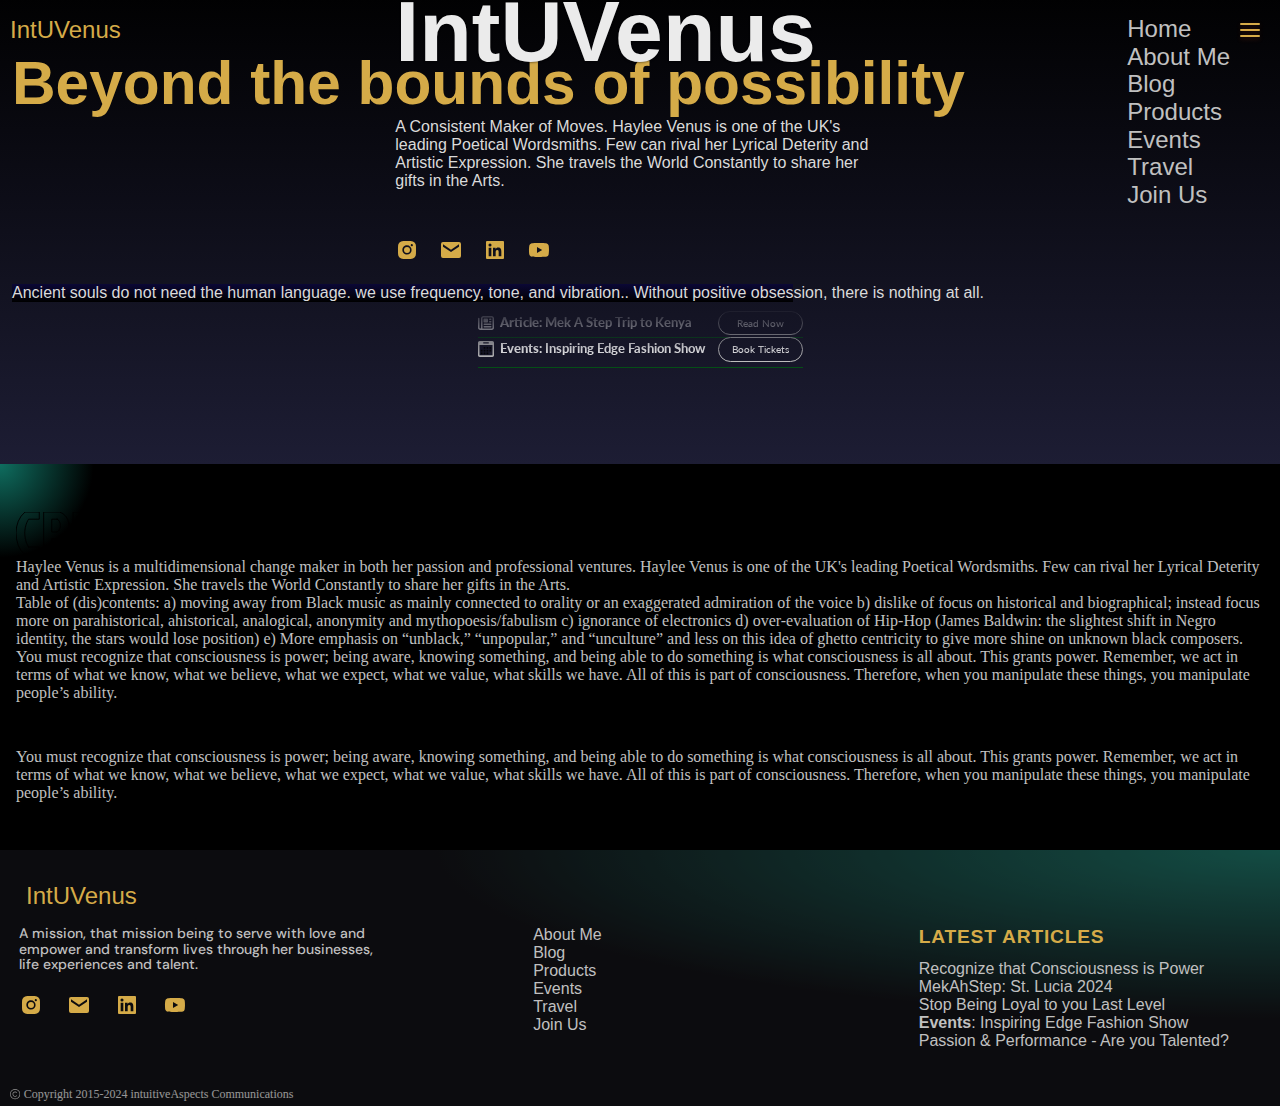
==== index.html @ b30ec705 "Update index.html" ====
<!DOCTYPE html>
<html lang="en">
  <head>
    <meta charset="UTF-8" />
    <meta http-equiv="X-UA-Compatible" content="IE-edge">
    <meta name="viewport" content="width=device-width, initial-scale=1.0" />
    <title>IntUVenus - Home</title>
    <link
      rel="stylesheet" href="https://cdnjs.cloudflare.com/ajax/libs/font-awesome/5.14.0/css/all.min.css"
    />
    <!-- styles -->
    <link rel="stylesheet" href="./style.css" />
    <link rel="shortcut icon" href="https://ik.imagekit.io/ghow2otb3rc/Projects/SoM/sound-of-mind-still_sm_DSa1-eB4-.png" type="image/x-icon">
    <script src="https://unpkg.co/gsap@3/dist/gsap.min.js" defer></script>
    <script src="https://unpkg.com/split-type" defer></script>
    <script src="script.js" defer></script>
  </head>
  <body>
    <ul class="mbl--list-items">
      <li class="item"><a href="#">Home</a></li>
      <li class="item">
        <a href="./about">About Me</a>
      </li>
      <li class="item">
        <a href="./blog">Blog</a>
      </li>
      <li class="item">
        <a href="./products">Products</a>
      </li>
      <li class="item">
        <a href="./events">Events</a>
      </li>
      <li class="item">
        <a href="./travel">Travel</a>
      </li>
      <li class="item">
        <a href="./join">Join Us</a>
      </li>
    </ul>    
    <header>
      <nav>
        <div class="logo">
          <span class="logo-text">IntUVenus</span>
        </div>
        <div class="menu-btn">
          <div class="menu-btn__burger">
          </div>
        </div>    
      </nav>
    </header>
    <section class="site--hero">
      <div class="container">
        <img src="https://ik.imagekit.io/ghow2otb3rc/Projects/SoM/Artists/47573fe2bf6f4169ba5316619df6dd2b_-J6-IPUrD.jpg" alt="" width="500">
        <div class="content--wrap">
          <div class="content">
            <h1><span class="title--emph">Int<span class="char-under">U</span></span>Venus</h1>
            <p>A Consistent Maker of Moves. Haylee Venus is one of the UK's leading Poetical Wordsmiths. Few can rival her Lyrical Deterity and Artistic Expression. She travels the World Constantly to share her gifts in the Arts.</p>
            <ul class="meta--social-icon" style="list-style: none; display: flex; gap: 20px; margin-top: 1rem;">
              <li>
                <a href="https://www.instagram.com/iamkweenvenus/" target="_blank">
                  <svg xmlns="http://www.w3.org/2000/svg" width="24" height="24" viewBox="0 0 24 24" style="fill: hsl(42, 62.5%, 55.9%);"><path d="M20.947 8.305a6.53 6.53 0 0 0-.419-2.216 4.61 4.61 0 0 0-2.633-2.633 6.606 6.606 0 0 0-2.186-.42c-.962-.043-1.267-.055-3.709-.055s-2.755 0-3.71.055a6.606 6.606 0 0 0-2.185.42 4.607 4.607 0 0 0-2.633 2.633 6.554 6.554 0 0 0-.419 2.185c-.043.963-.056 1.268-.056 3.71s0 2.754.056 3.71c.015.748.156 1.486.419 2.187a4.61 4.61 0 0 0 2.634 2.632 6.584 6.584 0 0 0 2.185.45c.963.043 1.268.056 3.71.056s2.755 0 3.71-.056a6.59 6.59 0 0 0 2.186-.419 4.615 4.615 0 0 0 2.633-2.633c.263-.7.404-1.438.419-2.187.043-.962.056-1.267.056-3.71-.002-2.442-.002-2.752-.058-3.709zm-8.953 8.297c-2.554 0-4.623-2.069-4.623-4.623s2.069-4.623 4.623-4.623a4.623 4.623 0 0 1 0 9.246zm4.807-8.339a1.077 1.077 0 0 1-1.078-1.078 1.077 1.077 0 1 1 2.155 0c0 .596-.482 1.078-1.077 1.078z"></path><circle cx="11.994" cy="11.979" r="3.003"></circle></svg>              
                </a>
              </li>
              <li>
                <svg xmlns="http://www.w3.org/2000/svg" width="24" height="24" viewBox="0 0 24 24" style="fill: hsl(42, 62.5%, 55.9%);"><path d="M20 4H4a2 2 0 0 0-2 2v12a2 2 0 0 0 2 2h16a2 2 0 0 0 2-2V6a2 2 0 0 0-2-2zm0 4.7-8 5.334L4 8.7V6.297l8 5.333 8-5.333V8.7z"></path></svg>
              </li>
              <li>
                <a href="https://www.linkedin.com/in/haylee-venus-3b021559/" target="_blank">
                  <svg xmlns="http://www.w3.org/2000/svg" width="24" height="24" viewBox="0 0 24 24" style="fill: hsl(42, 62.5%, 55.9%);"><path d="M20 3H4a1 1 0 0 0-1 1v16a1 1 0 0 0 1 1h16a1 1 0 0 0 1-1V4a1 1 0 0 0-1-1zM8.339 18.337H5.667v-8.59h2.672v8.59zM7.003 8.574a1.548 1.548 0 1 1 0-3.096 1.548 1.548 0 0 1 0 3.096zm11.335 9.763h-2.669V14.16c0-.996-.018-2.277-1.388-2.277-1.39 0-1.601 1.086-1.601 2.207v4.248h-2.667v-8.59h2.56v1.174h.037c.355-.675 1.227-1.387 2.524-1.387 2.704 0 3.203 1.778 3.203 4.092v4.71z"></path>
                  </svg>              
                </a>
              </li>
              <li>
                <a href="https://www.youtube.com/@hayleevenus5980" target="_blank">
                  <svg xmlns="http://www.w3.org/2000/svg" width="24" height="24" viewBox="0 0 24 24" style="fill: hsl(42, 62.5%, 55.9%);"><path d="M21.593 7.203a2.506 2.506 0 0 0-1.762-1.766C18.265 5.007 12 5 12 5s-6.264-.007-7.831.404a2.56 2.56 0 0 0-1.766 1.778c-.413 1.566-.417 4.814-.417 4.814s-.004 3.264.406 4.814c.23.857.905 1.534 1.763 1.765 1.582.43 7.83.437 7.83.437s6.265.007 7.831-.403a2.515 2.515 0 0 0 1.767-1.763c.414-1.565.417-4.812.417-4.812s.02-3.265-.407-4.831zM9.996 15.005l.005-6 5.207 3.005-5.212 2.995z"></path></svg>
                </a>
              </li>
    <!--           <li>
                <svg xmlns="http://www.w3.org/2000/svg" width="24" height="24" viewBox="0 0 24 24" style="fill: hsl(0,0%,75.3%);transform: ;msFilter:;"><path d="M20 3H4a1 1 0 0 0-1 1v16a1 1 0 0 0 1 1h8.615v-6.96h-2.338v-2.725h2.338v-2c0-2.325 1.42-3.592 3.5-3.592.699-.002 1.399.034 2.095.107v2.42h-1.435c-1.128 0-1.348.538-1.348 1.325v1.735h2.697l-.35 2.725h-2.348V21H20a1 1 0 0 0 1-1V4a1 1 0 0 0-1-1z"></path></svg>
              </li>
              <li>
                <svg xmlns="http://www.w3.org/2000/svg" width="24" height="24" viewBox="0 0 24 24" style="fill: hsl(0,0%,75.3%);"><path d="M8.465 11.293c1.133-1.133 3.109-1.133 4.242 0l.707.707 1.414-1.414-.707-.707c-.943-.944-2.199-1.465-3.535-1.465s-2.592.521-3.535 1.465L4.929 12a5.008 5.008 0 0 0 0 7.071 4.983 4.983 0 0 0 3.535 1.462A4.982 4.982 0 0 0 12 19.071l.707-.707-1.414-1.414-.707.707a3.007 3.007 0 0 1-4.243 0 3.005 3.005 0 0 1 0-4.243l2.122-2.121z"></path><path d="m12 4.929-.707.707 1.414 1.414.707-.707a3.007 3.007 0 0 1 4.243 0 3.005 3.005 0 0 1 0 4.243l-2.122 2.121c-1.133 1.133-3.109 1.133-4.242 0L10.586 12l-1.414 1.414.707.707c.943.944 2.199 1.465 3.535 1.465s2.592-.521 3.535-1.465L19.071 12a5.008 5.008 0 0 0 0-7.071 5.006 5.006 0 0 0-7.071 0z"></path></svg>
              </li> -->
           </ul>
            <div class="link-wrap">
               <ul class="triggers">
               <li>
                  <svg xmlns="http://www.w3.org/2000/svg" height="1em" fill="currentColor" viewBox="0 0 512 512">
                    <path d="M 168 80 Q 146 82 144 104 L 144 408 L 144 408 Q 144 421 140 432 L 440 432 L 440 432 Q 462 430 464 408 L 464 104 L 464 104 Q 462 82 440 80 L 168 80 L 168 80 Z M 72 480 Q 41 479 21 459 L 21 459 L 21 459 Q 1 439 0 408 L 0 112 L 0 112 Q 2 90 24 88 Q 46 90 48 112 L 48 408 L 48 408 Q 50 430 72 432 Q 94 430 96 408 L 96 104 L 96 104 Q 97 73 117 53 Q 137 33 168 32 L 440 32 L 440 32 Q 471 33 491 53 Q 511 73 512 104 L 512 408 L 512 408 Q 511 439 491 459 Q 471 479 440 480 L 72 480 L 72 480 Z M 176 136 Q 178 114 200 112 L 296 112 L 296 112 Q 318 114 320 136 L 320 216 L 320 216 Q 318 238 296 240 L 200 240 L 200 240 Q 178 238 176 216 L 176 136 L 176 136 Z M 376 112 L 408 112 L 376 112 L 408 112 Q 430 114 432 136 Q 430 158 408 160 L 376 160 L 376 160 Q 354 158 352 136 Q 354 114 376 112 L 376 112 Z M 376 192 L 408 192 L 376 192 L 408 192 Q 430 194 432 216 Q 430 238 408 240 L 376 240 L 376 240 Q 354 238 352 216 Q 354 194 376 192 L 376 192 Z M 200 272 L 408 272 L 200 272 L 408 272 Q 430 274 432 296 Q 430 318 408 320 L 200 320 L 200 320 Q 178 318 176 296 Q 178 274 200 272 L 200 272 Z M 200 352 L 408 352 L 200 352 L 408 352 Q 430 354 432 376 Q 430 398 408 400 L 200 400 L 200 400 Q 178 398 176 376 Q 178 354 200 352 L 200 352 Z" />
                  </svg>                 
                  <span><strong>Article</strong>: Artistic Conspiracy</span>
                  <a href="https://www.eventbrite.co.uk/e/inspriring-edge-fashion-showe-gala-tickets-1020524946587">Read Now</a> 
               </li>
               <li>
                  <svg xmlns="http://www.w3.org/2000/svg" height="1em" fill="currentColor" viewBox="0 0 512 512">
                    <path d="M 168 80 Q 146 82 144 104 L 144 408 L 144 408 Q 144 421 140 432 L 440 432 L 440 432 Q 462 430 464 408 L 464 104 L 464 104 Q 462 82 440 80 L 168 80 L 168 80 Z M 72 480 Q 41 479 21 459 L 21 459 L 21 459 Q 1 439 0 408 L 0 112 L 0 112 Q 2 90 24 88 Q 46 90 48 112 L 48 408 L 48 408 Q 50 430 72 432 Q 94 430 96 408 L 96 104 L 96 104 Q 97 73 117 53 Q 137 33 168 32 L 440 32 L 440 32 Q 471 33 491 53 Q 511 73 512 104 L 512 408 L 512 408 Q 511 439 491 459 Q 471 479 440 480 L 72 480 L 72 480 Z M 176 136 Q 178 114 200 112 L 296 112 L 296 112 Q 318 114 320 136 L 320 216 L 320 216 Q 318 238 296 240 L 200 240 L 200 240 Q 178 238 176 216 L 176 136 L 176 136 Z M 376 112 L 408 112 L 376 112 L 408 112 Q 430 114 432 136 Q 430 158 408 160 L 376 160 L 376 160 Q 354 158 352 136 Q 354 114 376 112 L 376 112 Z M 376 192 L 408 192 L 376 192 L 408 192 Q 430 194 432 216 Q 430 238 408 240 L 376 240 L 376 240 Q 354 238 352 216 Q 354 194 376 192 L 376 192 Z M 200 272 L 408 272 L 200 272 L 408 272 Q 430 274 432 296 Q 430 318 408 320 L 200 320 L 200 320 Q 178 318 176 296 Q 178 274 200 272 L 200 272 Z M 200 352 L 408 352 L 200 352 L 408 352 Q 430 354 432 376 Q 430 398 408 400 L 200 400 L 200 400 Q 178 398 176 376 Q 178 354 200 352 L 200 352 Z" />
                  </svg>                 
                  <span><strong>Article</strong>: Loyal to you Last Level - Stop</span>
                  <a href="https://www.eventbrite.co.uk/e/inspriring-edge-fashion-showe-gala-tickets-1020524946587">Read Now</a> 
               </li>
               <li>
                  <svg xmlns="http://www.w3.org/2000/svg" height="1em" fill="currentColor" viewBox="0 0 512 512">
                    <path d="M 168 80 Q 146 82 144 104 L 144 408 L 144 408 Q 144 421 140 432 L 440 432 L 440 432 Q 462 430 464 408 L 464 104 L 464 104 Q 462 82 440 80 L 168 80 L 168 80 Z M 72 480 Q 41 479 21 459 L 21 459 L 21 459 Q 1 439 0 408 L 0 112 L 0 112 Q 2 90 24 88 Q 46 90 48 112 L 48 408 L 48 408 Q 50 430 72 432 Q 94 430 96 408 L 96 104 L 96 104 Q 97 73 117 53 Q 137 33 168 32 L 440 32 L 440 32 Q 471 33 491 53 Q 511 73 512 104 L 512 408 L 512 408 Q 511 439 491 459 Q 471 479 440 480 L 72 480 L 72 480 Z M 176 136 Q 178 114 200 112 L 296 112 L 296 112 Q 318 114 320 136 L 320 216 L 320 216 Q 318 238 296 240 L 200 240 L 200 240 Q 178 238 176 216 L 176 136 L 176 136 Z M 376 112 L 408 112 L 376 112 L 408 112 Q 430 114 432 136 Q 430 158 408 160 L 376 160 L 376 160 Q 354 158 352 136 Q 354 114 376 112 L 376 112 Z M 376 192 L 408 192 L 376 192 L 408 192 Q 430 194 432 216 Q 430 238 408 240 L 376 240 L 376 240 Q 354 238 352 216 Q 354 194 376 192 L 376 192 Z M 200 272 L 408 272 L 200 272 L 408 272 Q 430 274 432 296 Q 430 318 408 320 L 200 320 L 200 320 Q 178 318 176 296 Q 178 274 200 272 L 200 272 Z M 200 352 L 408 352 L 200 352 L 408 352 Q 430 354 432 376 Q 430 398 408 400 L 200 400 L 200 400 Q 178 398 176 376 Q 178 354 200 352 L 200 352 Z" />
                  </svg>                 
                  <span><strong>Article</strong>: Mek A Step Trip to Kenya</span>
                  <a href="https://www.eventbrite.co.uk/e/inspriring-edge-fashion-showe-gala-tickets-1020524946587">Read Now</a> 
               </li>
               <li>
                <svg xmlns="http://www.w3.org/2000/svg" xml:space="preserve" viewBox="0 0 452.986 452.986" height="16"><path d="M404.344 0H48.642C21.894 0 0 21.873 0 48.664v355.681c0 26.726 21.894 48.642 48.642 48.642h355.702c26.726 0 48.642-21.916 48.642-48.642V48.664C452.986 21.873 431.07 0 404.344 0zM148.429 33.629h156.043v40.337H148.429V33.629zm262.473 372.743H42.041v-293.88h368.86v293.88z" style="fill:#c0c0c0"/><path d="M79.273 246.23h48.642v48.664H79.273zM79.273 323.26h48.642v48.642H79.273zM160.853 169.223h48.621v48.642h-48.621zM160.853 246.23h48.621v48.664h-48.621zM160.853 323.26h48.621v48.642h-48.621zM242.369 169.223h48.664v48.642h-48.664zM242.369 246.23h48.664v48.664h-48.664zM242.369 323.26h48.664v48.642h-48.664zM323.907 169.223h48.664v48.642h-48.664zM323.907 246.23h48.664v48.664h-48.664z" stylestyle="fill:#c0c0c0"/></svg>
                 
                  <span><strong>Events</strong>: Inspiring Edge Fashion Show</span>
                  <a href="https://www.eventbrite.co.uk/e/inspriring-edge-fashion-showe-gala-tickets-1020524946587">Book Tickets</a> 
               </li>
               </ul>
            </div>
          </div>
          <ul class="list-items">
            <li class="item"><a href="#">Home</a></li>
            <li class="item">
              <a href="./about">About Me</a>
            </li>
            <li class="item">
              <a href="./blog">Blog</a>
            </li>
            <li class="item">
              <a href="./products">Products</a>
            </li>
            <li class="item">
              <a href="./events">Events</a>
            </li>
            <li class="item">
              <a href="./travel">Travel</a>
            </li>
            <li class="item">
              <a href="#">Join Us</a>
            </li>
          </ul>    
        </div>
      </div>
    </section>
    <section class="creatives">
      <header>
        <h1>Beyond the bounds of possibility</h1>
        <p>For all Creatives, dreamers and Visionaries who are tired of letting their inner voice stop them...</p>
      </header>
      <div class="content">
        <p>Ancient souls do not need the human language. we use frequency, tone, and vibration.. Without positive obsession, there is nothing at all.</p>
        <div class="img--creative">
          <img src="https://ik.imagekit.io/ghow2otb3rc/Projects/SoM/cdn/hvq--prof-intuv-ls__w15kKyN.jpg" alt="">      
        </div>
    
        </div>
    </section>
    <section class="main-text">
      <main class="main-text--wrap">
        <div class="bg-watermark-head">
          <p class="bg--wm-header">
            <svg width="201.36" height="42" viewBox="0 0 201.36 42" xmlns="http://www.w3.org/2000/svg" class="creative-header">
              <g id="svgGroup" stroke-linecap="round" fill-rule="evenodd" font-size="9pt" stroke="#000" stroke-width="0.25mm" fill="none" style="stroke:#000;stroke-width:0.25mm;fill:none">
                <path d="M 12.72 35.04 L 23.28 35.04 L 23.28 42 L 8.04 42 A 22.672 22.672 0 0 1 3.034 35 A 27.792 27.792 0 0 1 2.04 32.58 Q 0 26.88 0 20.85 Q 0 14.82 2.28 9.24 Q 4.56 3.66 9.06 0 L 23.28 0 L 23.28 7.2 L 12.72 7.2 A 8.855 8.855 0 0 0 11.705 8.666 Q 10.855 10.172 10.155 12.438 A 32.811 32.811 0 0 0 9.93 13.2 A 31.571 31.571 0 0 0 8.953 17.989 A 26.038 26.038 0 0 0 8.76 21.12 A 27.228 27.228 0 0 0 9.264 26.236 A 33.315 33.315 0 0 0 9.93 29.04 A 28.516 28.516 0 0 0 10.624 31.188 Q 11.421 33.34 12.388 34.629 A 7.254 7.254 0 0 0 12.72 35.04 Z" id="0" vector-effect="non-scaling-stroke"/>
                <path d="M 27.66 42 L 27.66 0 L 43.62 0 A 13.366 13.366 0 0 1 49.473 3.934 A 16.398 16.398 0 0 1 50.07 4.65 A 12.356 12.356 0 0 1 52.593 10.738 A 16.342 16.342 0 0 1 52.74 12.96 A 15.937 15.937 0 0 1 52.022 17.881 A 12.235 12.235 0 0 1 46.38 24.78 L 52.44 42 L 44.04 42 L 38.94 26.7 L 35.76 26.7 L 35.76 42 L 27.66 42 Z M 41.28 7.2 L 35.76 7.2 L 35.76 19.98 L 40.92 19.98 Q 41.748 19.785 42.714 18.543 A 11.291 11.291 0 0 0 43.17 17.91 Q 44.4 16.08 44.4 13.62 Q 44.4 11.16 43.35 9.3 Q 42.3 7.44 41.28 7.2 Z" id="1" vector-effect="non-scaling-stroke"/>
                <path d="M 78.84 42 L 57.06 42 L 57.06 0 L 78.6 0 L 78.6 7.2 L 65.28 7.2 L 65.28 17.22 L 77.16 17.22 L 77.16 24.18 L 65.28 24.18 L 65.28 35.04 L 78.84 35.04 L 78.84 42 Z" id="2" vector-effect="non-scaling-stroke"/>
                <path d="M 109.38 42 L 101.34 42 L 100.08 35.34 L 90.6 35.34 L 89.34 42 L 81.18 42 L 89.28 0 L 101.7 0 L 109.38 42 Z M 95.34 7.8 L 95.22 7.8 L 92.88 21.78 L 91.56 28.92 L 99.06 28.92 L 97.68 21.78 L 95.34 7.8 Z" id="3" vector-effect="non-scaling-stroke"/>
                <path d="M 115.98 42 L 115.98 7.2 L 106.92 7.2 L 106.92 0 L 133.2 0 L 133.2 7.2 L 124.14 7.2 L 124.14 42 L 115.98 42 Z" id="4" vector-effect="non-scaling-stroke"/>
                <path d="M 144.9 42 L 136.68 42 L 136.68 0 L 144.9 0 L 144.9 42 Z" id="5" vector-effect="non-scaling-stroke"/>
                <path d="M 167.76 0 L 176.4 0 L 167.88 42 L 156.6 42 L 148.08 0 L 156.72 0 L 160.02 19.44 L 162.06 32.04 L 162.42 32.04 L 164.46 19.44 L 167.76 0 Z" id="6" vector-effect="non-scaling-stroke"/>
                <path d="M 201.36 42 L 179.58 42 L 179.58 0 L 201.12 0 L 201.12 7.2 L 187.8 7.2 L 187.8 17.22 L 199.68 17.22 L 199.68 24.18 L 187.8 24.18 L 187.8 35.04 L 201.36 35.04 L 201.36 42 Z" id="7" vector-effect="non-scaling-stroke"/>
              </g>
            </svg>
          </p>
        </div>
        <p>Haylee Venus is a multidimensional change maker in both her passion and professional ventures. Haylee Venus is one of the UK's leading Poetical Wordsmiths. Few can rival her Lyrical Deterity and Artistic Expression. She travels the World Constantly to share her gifts in the Arts.</p>
        <p>Table of (dis)contents: a) moving away from Black music as mainly connected to orality or an exaggerated admiration of the voice b) dislike of 
          focus on historical and biographical; instead focus more on parahistorical, ahistorical, analogical, anonymity and mythopoesis/fabulism c) 
          ignorance of electronics d) over-evaluation of Hip-Hop (James Baldwin: the slightest shift in Negro identity, the stars would lose position) 
          e) More emphasis on “unblack,” “unpopular,” and “unculture” and less on this idea of ghetto centricity to give more shine on unknown black 
          composers.</p>
        <p>You must recognize that consciousness is power; being aware, knowing something, and being able to do something is what consciousness is all about. This grants power. Remember, we act in terms of what we know, what we believe, what we expect, what we value, what skills we have. All of this is part of consciousness. Therefore, when you manipulate these things, you manipulate people’s ability.
        </p>
        <div class="bg-watermark-head">
          <p class="bg--wm-header">
    <svg width="179.821" height="42" viewBox="0 0 179.821 42" xmlns="http://www.w3.org/2000/svg" class="creative-header">
    	<g id="svgGroup" stroke-linecap="round" fill-rule="evenodd" font-size="9pt" stroke="#000" stroke-width="0.25mm" fill="none" style="stroke:#000;stroke-width:0.25mm;fill:none">
    		<path d="M 28.2 42 L 20.16 42 L 18.9 35.34 L 9.42 35.34 L 8.16 42 L 0 42 L 8.1 0 L 20.52 0 L 28.2 42 Z M 14.16 7.8 L 14.04 7.8 L 11.7 21.78 L 10.38 28.92 L 17.88 28.92 L 16.5 21.78 L 14.16 7.8 Z" id="0" vector-effect="non-scaling-stroke"/>
    		<path d="M 41.76 35.04 L 46.8 35.04 A 11.285 11.285 0 0 0 47.842 33.729 Q 48.378 32.934 48.69 32.13 A 6.605 6.605 0 0 0 48.991 31.074 Q 49.222 29.946 49.255 28.327 A 27.072 27.072 0 0 0 49.26 27.78 L 49.26 0 L 57.48 0 L 57.48 24.78 Q 57.48 27.302 57.378 28.907 A 26.842 26.842 0 0 1 57.33 29.55 A 19.734 19.734 0 0 1 57.154 30.938 Q 57.036 31.677 56.856 32.519 A 43.462 43.462 0 0 1 56.58 33.72 Q 55.686 37.56 52.024 41.031 A 25.239 25.239 0 0 1 50.94 42 L 37.62 42 A 20.479 20.479 0 0 1 34.764 39.19 Q 32.633 36.603 31.98 33.72 A 28.009 28.009 0 0 1 31.397 30.479 Q 31.08 27.915 31.08 24.78 L 31.08 0 L 39.3 0 L 39.3 27.78 A 23.503 23.503 0 0 0 39.345 29.288 Q 39.439 30.742 39.728 31.713 A 5.492 5.492 0 0 0 39.87 32.13 A 8.073 8.073 0 0 0 40.687 33.683 Q 41.141 34.365 41.76 35.04 Z" id="1" vector-effect="non-scaling-stroke"/>
    		<path d="M 69.72 42 L 69.72 7.2 L 60.66 7.2 L 60.66 0 L 86.94 0 L 86.94 7.2 L 77.88 7.2 L 77.88 42 L 69.72 42 Z" id="2" vector-effect="non-scaling-stroke"/>
    		<path d="M 98.64 24.6 L 98.64 42 L 90.42 42 L 90.42 0 L 98.64 0 L 98.64 16.92 L 108.24 16.92 L 108.24 0 L 116.46 0 L 116.46 42 L 108.24 42 L 108.24 24.6 L 98.64 24.6 Z" id="3" vector-effect="non-scaling-stroke"/>
    		<path d="M 129.42 0 L 141.78 0 A 19.268 19.268 0 0 1 146.865 6.446 A 24.311 24.311 0 0 1 148.02 9.18 Q 150.06 14.94 150.06 21.03 Q 150.06 27.12 148.08 32.58 Q 146.1 38.04 141.78 42 L 129.42 42 Q 125.1 38.04 123.12 32.58 Q 121.14 27.12 121.14 21.03 Q 121.14 14.94 123.18 9.18 A 22.446 22.446 0 0 1 125.858 3.862 A 18.625 18.625 0 0 1 129.42 0 Z M 133.44 35.04 L 137.76 35.04 A 7.923 7.923 0 0 0 138.654 33.739 Q 139.457 32.306 140.103 30.109 A 30.794 30.794 0 0 0 140.31 29.37 A 31.579 31.579 0 0 0 141.341 22.215 A 35.814 35.814 0 0 0 141.36 21.06 A 33.526 33.526 0 0 0 140.833 15.027 A 29.486 29.486 0 0 0 140.34 12.81 Q 139.32 8.94 137.82 7.2 L 133.44 7.2 A 8.142 8.142 0 0 0 132.504 8.571 Q 131.595 10.21 130.89 12.81 A 30.535 30.535 0 0 0 129.883 19.302 A 35.297 35.297 0 0 0 129.84 21.06 Q 129.84 25.44 130.89 29.37 A 26.725 26.725 0 0 0 131.516 31.407 Q 132.232 33.425 133.115 34.631 A 6.582 6.582 0 0 0 133.44 35.04 Z" id="4" vector-effect="non-scaling-stroke"/>
    		<path d="M 154.74 42 L 154.74 0 L 170.7 0 A 13.366 13.366 0 0 1 176.553 3.934 A 16.398 16.398 0 0 1 177.15 4.65 A 12.356 12.356 0 0 1 179.673 10.738 A 16.342 16.342 0 0 1 179.82 12.96 A 15.937 15.937 0 0 1 179.102 17.881 A 12.235 12.235 0 0 1 173.46 24.78 L 179.52 42 L 171.12 42 L 166.02 26.7 L 162.84 26.7 L 162.84 42 L 154.74 42 Z M 168.36 7.2 L 162.84 7.2 L 162.84 19.98 L 168 19.98 Q 168.828 19.785 169.794 18.543 A 11.291 11.291 0 0 0 170.25 17.91 Q 171.48 16.08 171.48 13.62 Q 171.48 11.16 170.43 9.3 Q 169.38 7.44 168.36 7.2 Z" id="5" vector-effect="non-scaling-stroke"/>
    	</g>
    </svg>
          </p>
        </div>
        <p>You must recognize that consciousness is power; being aware, knowing something, and being able to do something is what consciousness is all about. This grants power. Remember, we act in terms of what we know, what we believe, what we expect, what we value, what skills we have. All of this is part of consciousness. Therefore, when you manipulate these things, you manipulate people’s ability.
        </p>
      </main>  
    </section>    
    <footer>
        <div class="footer--container">
            <nav>
              <div class="logo">
          <!--       <img src="https://ik.imagekit.io/ghow2otb3rc/Projects/Current/DWP/sound-of-mind-still_sm_DSa1-eB4-_1__MiSgZdA9p.png" alt="" width="40" height="40"> -->
                <span class="logo-text">IntUVenus</span>
              </div>
            </nav>
            <div class="footer-content">
              <div class="meta--content">
                <p>A mission, that mission being to serve with love and empower and transform lives through her businesses, life experiences and talent.</p>
                <ul class="meta--content-icons">
                    <li>
                      <a href="https://www.instagram.com/iamkweenvenus/" target="_blank">
                        <svg xmlns="http://www.w3.org/2000/svg" width="24" height="24" viewBox="0 0 24 24" style="fill: hsl(42, 62.5%, 55.9%);"><path d="M20.947 8.305a6.53 6.53 0 0 0-.419-2.216 4.61 4.61 0 0 0-2.633-2.633 6.606 6.606 0 0 0-2.186-.42c-.962-.043-1.267-.055-3.709-.055s-2.755 0-3.71.055a6.606 6.606 0 0 0-2.185.42 4.607 4.607 0 0 0-2.633 2.633 6.554 6.554 0 0 0-.419 2.185c-.043.963-.056 1.268-.056 3.71s0 2.754.056 3.71c.015.748.156 1.486.419 2.187a4.61 4.61 0 0 0 2.634 2.632 6.584 6.584 0 0 0 2.185.45c.963.043 1.268.056 3.71.056s2.755 0 3.71-.056a6.59 6.59 0 0 0 2.186-.419 4.615 4.615 0 0 0 2.633-2.633c.263-.7.404-1.438.419-2.187.043-.962.056-1.267.056-3.71-.002-2.442-.002-2.752-.058-3.709zm-8.953 8.297c-2.554 0-4.623-2.069-4.623-4.623s2.069-4.623 4.623-4.623a4.623 4.623 0 0 1 0 9.246zm4.807-8.339a1.077 1.077 0 0 1-1.078-1.078 1.077 1.077 0 1 1 2.155 0c0 .596-.482 1.078-1.077 1.078z"></path><circle cx="11.994" cy="11.979" r="3.003"></circle></svg>              
                      </a>
                    </li>
                    <li>
                      <svg xmlns="http://www.w3.org/2000/svg" width="24" height="24" viewBox="0 0 24 24" style="fill: hsl(42, 62.5%, 55.9%);"><path d="M20 4H4a2 2 0 0 0-2 2v12a2 2 0 0 0 2 2h16a2 2 0 0 0 2-2V6a2 2 0 0 0-2-2zm0 4.7-8 5.334L4 8.7V6.297l8 5.333 8-5.333V8.7z"></path></svg>
                    </li>
                    <li>
                      <a href="https://www.linkedin.com/in/haylee-venus-3b021559/" target="_blank">
                        <svg xmlns="http://www.w3.org/2000/svg" width="24" height="24" viewBox="0 0 24 24" style="fill: hsl(42, 62.5%, 55.9%);"><path d="M20 3H4a1 1 0 0 0-1 1v16a1 1 0 0 0 1 1h16a1 1 0 0 0 1-1V4a1 1 0 0 0-1-1zM8.339 18.337H5.667v-8.59h2.672v8.59zM7.003 8.574a1.548 1.548 0 1 1 0-3.096 1.548 1.548 0 0 1 0 3.096zm11.335 9.763h-2.669V14.16c0-.996-.018-2.277-1.388-2.277-1.39 0-1.601 1.086-1.601 2.207v4.248h-2.667v-8.59h2.56v1.174h.037c.355-.675 1.227-1.387 2.524-1.387 2.704 0 3.203 1.778 3.203 4.092v4.71z"></path>
                        </svg>              
                      </a>
                    </li>
                    <li>
                      <a href="https://www.youtube.com/@hayleevenus5980" target="_blank">
                        <svg xmlns="http://www.w3.org/2000/svg" width="24" height="24" viewBox="0 0 24 24" style="fill: hsl(42, 62.5%, 55.9%);"><path d="M21.593 7.203a2.506 2.506 0 0 0-1.762-1.766C18.265 5.007 12 5 12 5s-6.264-.007-7.831.404a2.56 2.56 0 0 0-1.766 1.778c-.413 1.566-.417 4.814-.417 4.814s-.004 3.264.406 4.814c.23.857.905 1.534 1.763 1.765 1.582.43 7.83.437 7.83.437s6.265.007 7.831-.403a2.515 2.515 0 0 0 1.767-1.763c.414-1.565.417-4.812.417-4.812s.02-3.265-.407-4.831zM9.996 15.005l.005-6 5.207 3.005-5.212 2.995z"></path></svg>
                      </a>
                    </li>        
                </ul>
              </div>
              <div class="link--content">
                <ul class="content--links">
                  <li><a href="../about">About Me</a></li>
                  <li><a href="../blog">Blog</a></li>
                  <li><a href="../products">Products</a></li>
                  <li><a href="../events">Events</a></li>
                  <li><a href="../travel">Travel</a></li>
                  <li><a href="../join">Join Us</a></li>
                </ul>
              </div>
              <div class="article--content">
                <h3>Latest Articles</h3>
                <ul class="content--links">
                  <li><a href="../blog/consciousness-is-power/">Recognize that Consciousness is Power</a></li>
                  <li><a href="#">MekAhStep: St. Lucia 2024</a></li>
                  <li><a href="#">Stop Being Loyal to you Last Level</a></li>
                  <li><a href="#"><strong>Events</strong>: Inspiring Edge Fashion Show</a></li>
                  <li><a href="#">Passion & Performance - Are you Talented?</a></li>
                </ul>        
              </div>
          </div>
          <div class="dev--copyright">
          <!-- copyright icon by Free Icons (https://free-icons.github.io/free-icons/) -->
          <svg xmlns="http://www.w3.org/2000/svg" height="0.85em" fill="currentColor" viewBox="0 0 512 512">
            <path d="M 256 32 Q 317 33 368 62 L 368 62 L 368 62 Q 419 92 450 144 Q 480 197 480 256 Q 480 315 450 368 Q 419 420 368 450 Q 317 479 256 480 Q 195 479 144 450 Q 93 420 62 368 Q 32 315 32 256 Q 32 197 62 144 Q 93 92 144 62 Q 195 33 256 32 L 256 32 Z M 256 512 Q 326 511 384 478 L 384 478 L 384 478 Q 442 444 478 384 Q 512 323 512 256 Q 512 189 478 128 Q 442 68 384 34 Q 326 1 256 0 Q 186 1 128 34 Q 70 68 34 128 Q 0 189 0 256 Q 0 323 34 384 Q 70 444 128 478 Q 186 511 256 512 L 256 512 Z M 324 324 Q 294 352 256 352 L 256 352 L 256 352 Q 218 352 188 324 Q 160 294 160 256 Q 160 218 188 188 Q 218 160 256 160 Q 294 160 324 188 Q 335 197 347 188 Q 356 177 347 165 Q 307 128 256 128 Q 205 128 166 165 Q 128 205 128 256 Q 128 307 166 347 Q 205 384 256 384 Q 307 384 347 347 Q 356 335 347 324 Q 335 315 324 324 L 324 324 Z" />
          </svg>
          <p>Copyright 2015-2024 intuitiveAspects Communications</p> 
          </div>
        </div>
    </footer>
  </body>
</html>
---- style.css ----
@import url('https://api.fonts.coollabs.io/css2?family=Jockey+One&display=swap');
@import url('https://fonts.googleapis.com/css?family=Lato');
@import url('https://api.fonts.coollabs.io/css2?family=Oswald&display=swap');
@import url('https://fonts.googleapis.com/css2?family=DM+Sans:ital,opsz,wght@0,9..40,100..1000;1,9..40,100..1000&display=swap');

* {
  margin: 0;
  padding: 0;
}

*, 
::before, 
::after {
  box-sizing: border-box;
}

:root {
  --clr-intu-gold-1: hsl(42, 62.5%, 39.2%);
  --clr-intu-green-1: hsl(42, 62.5%, 39.2%);
  --clr-intu-main-1: hsl(42, 62.5%, 39.2%);
  --clr-intu-accent-1: hsl(42, 62.5%, 55.9%);
}

body {
  font-family: 'Jockey One', sans-serif;
}

nav {
  position: relative;
  z-index: 10;
  display: grid;
  grid-template-columns: repeat(2, 1fr);
  grid-template-rows: 50px;
  padding: 5px 10px;
  align-items: center;
  justify-content: space-between;
}

.logo {
  justify-self: left;
  margin-right: .75rem;
}

.logo-text {
  font-size: 1.5rem;
  color: var(--clr-intu-accent-1);
/* background-image: linear-gradient( to bottom, #000 10%, hsla(244.9,100%,26.3%, .6));    color: #fff;
background-clip: text;
-webkit-background-clip: text;
-webkit-text-fill-color: transparent; */
}

.menu-btn {
  position: relative;
  display: flex;
  align-items: center;
  justify-content: center;
/*   grid-columns: 3 / -1; */
  width: 40px;
  height: 40px;
  justify-self: right;
  cursor: pointer;
  transition: all .5s ease-in-out;
/*   border: 1px solid white;   */
}

.menu-btn__burger {
  width: 20px;
  height: 2px;
  background: hsl(42, 62.5%, 55.9%);
  /* background: hsl(42, 62.5%, 39.2%); */
  border-radius: 5px;
  box-shadow: 0 2px 5px rgba(255,101,47,.2);
  transition: all .5s ease-in-out;
}

.menu-btn__burger::before, 
.menu-btn__burger::after {
  content: '';
  position: absolute;
  width: 20px;
  height: 2px;
  background: hsl(42, 62.5%, 55.9%);
  /* background: hsl(42, 62.5%, 39.2%); */
  border-radius: 5px;
  box-shadow: 0 2px 5px rgba(255,101,47,.2);
  transition: all .5s ease-in-out; 
}

.menu-btn__burger::before {
  transform: translateY(-6px);
}

.menu-btn__burger::after {
  transform: translateY(6px);
}

/* Animation Phase */

.menu-btn.open .menu-btn__burger {
  transform: translateX(-50px);
  background: transparent;
  box-shadow: none;
}

.menu-btn.open .menu-btn__burger::before {
  transform: rotate(45deg) translate(35px, -35px);
}

.menu-btn.open .menu-btn__burger::after {
  transform: rotate(-45deg) translate(35px, 35px);
}

.site--hero {
  position: relative;
  container-name: hero;
  container-type: inline-size;
  margin-top: -80px;
}

.site--hero .container {
  position: relative;
/*   position: absolute; */
/*   display: flex;
  justify-content: center;
  justify-content: flex-start;
  align-items: center; */
  width: 100%;
  /* border: 1px solid #c0c0c0; */
}

.container::after {
  position: absolute;
  content: '';
  top: 0;
  left: 0;
  width: 100%;
  height: 100%;
  background-image: linear-gradient(to left, #000 60%, transparent 80%);
/*   background-image: linear-gradient(to left, #000 35%, transparent 60%);
   */
}

@media (min-width: 32.75rem) {
  .container::after {
    background-image: linear-gradient(to left, #000 30%, transparent 70%);
  }
}

@media (min-width: 48rem) {
  .container::after {
    background-image: linear-gradient(to left, #000 36%, transparent 80%);
  }
}

@media (min-width: 55.25rem) {
  .container::after {
    background-image: linear-gradient(to left, #000 40%, transparent 80%);
  }
}

@media (min-width: 64rem) {
  .container::after {
    background-image: linear-gradient(to left, #000 70%, transparent 80%);
  }
}
/* 
@media (min-width: 64rem) {
  .container::after {
    background-image: linear-gradient(to left, #000 60%, transparent 90%);
  }
} */

/*
@media (min-width: 64rem) {
  .container::after {
    background-image: linear-gradient(to left, #000 35%, transparent 60%);
  }
}
 */
.container img {
  display: block;
}
/* 
.container .content {
  position: absolute;
  border: 1px solid #c0c0c0;
}
 */
.content--wrap {
  position: absolute;
  container: main / inline-size;
  width: 100%;
  top: 35%;
  left: 0;
  display: flex;
  align-items: center;
/*   justify-content: center; */
  color: #c0c0c0;
}

@media (max-width: 768px) {
  .content--wrap {
    top: 35%;
  }
}

.container .content {
  color: #c0c0c0;
/*   padding-left: 26px; */
/*   border: 0.025rem solid firebrick; */
/*   transform: translateX(37px); */
  width: max-content;
  margin: 0 auto;
  display: flex;
  flex-direction: column;
  gap: 2rem;
}

.container .content h1 {
  color: #c0c0c0;
  color: hsl(0,0%,92%);
/*   font-size: 86px; */
  font-size: clamp(2.5rem, (2rem + 5vw), 5.375rem);
  line-height: 1.2;
  margin-bottom: .2rem;
/*   text-align: center; */
  text-shadow: 0 1px 2px rgba(0, 0, 0, 0.4);
}

.container .content p {
  width: 55ch;
  color: hsl(43.8, 0%, 85.4%);
}
.link-wrap {
  position: relative;
  display: flex;
  flex-direction: column;
  justify-content: flex-start;
  width: 325px;
  height: 120px;  
  margin: 0 auto;
  mask-image: linear-gradient(to bottom, transparent, #000);
/*   -webkit-mask-image: linear-gradient(to bottom, transparent 40%, #000 90%); */
  -webkit-mask-image: linear-gradient(to bottom, transparent 50%, #000 95%);
  order: 2;
  transform: translateY(-50px);
/*     border: 1px solid firebrick; */
}

.triggers {
  display: flex;
  flex-direction: column;
/*   align-items: flex-end; */
  max-height: 150px;
  overflow-y: hidden;  
/*   transition: all .5s ease-in-out; */
}

.link-wrap ul li {
  display: flex;
  align-items: center;
  justify-content: space-between;
  color: #fff;
  border-bottom: 1px solid hsla(132, 100%, 18%, .8);
  list-style: none;
  line-height: 1;
  height: 30px;
  padding: 5px 0;
  text-align: left;
  pointer-events: none;
  /* margin-bottom: .3rem; */
}

.link-wrap ul li.showing {
  opacity: 0;
  pointer-events: auto;  
  animation: linkShowing 1.9s cubic-bezier(0.645, 0.045, 0.355, 1) forwards;
}

.link-wrap ul li.sliding-now {
  animation: up 0.9s linear infinite forwards;
/*   animation: up 0.9s linear infinite forwards; */
  animation-delay: 3s;
}

.link-wrap ul li:nth-of-type(4) {
   padding-bottom: 12px;
}

.link-wrap ul li span {
  display: inline-block;
  margin-inline: 6px auto;
  font-family: 'Lato';
  /* font-size: 0.765em; */
  font-size: 0.78125rem;
  font-weight: 700;
}

.link-wrap ul li a {
  display: flex;
  align-items: center;
  justify-content: center;
  flex: 0 0 85px;
  background-color: transparent;
  border: 1px solid #c0c0c0;
  border-radius: 50px;    
  color: inherit;
  text-decoration: none;
  font-family: 'Lato';
  /*    font-family: 'Lato';*/
  font-size: .65rem;
  margin-left: .25rem;
  padding: 6px 12px;
  transition: all .5s ease-in-out;
}

.link-wrap ul li:not(:nth-of-type(4)) a {
  pointer-events: none;
}

.link-wrap ul li a:hover {
  color: #000;
  background-color: #c0c0c0;
}

@container main (max-width: 29.375rem) {
  .container .content {
    width: 100%;
  }
  .container .content h1 {
    text-align: center;
  }
  .container .content p {
    width: 42ch;
    font-size: 1.1rem;
    line-height: 1.2;
    margin-bottom: 6rem;
    align-self: center;
    order: 1;
    padding: 0 1rem;
  }
  .container .content .meta--social-icon {
    align-self: center;
  }
}

.intu-underlined {
  text-decoration: underline;
/*   color: var(--clr-intu-main-1); */
}

.container .list-items {
  position: absolute;
  top: 8.5%;
  right: 50px;  
  display: none;
/*   display: flex; */
  flex-direction: column;
  gap: 2px;
  list-style: none;
}

@media (min-width: 768px) {
  .container .list-items {
    display: flex;
  }
}

.container .list-items li {
  color: #c0c0c0;
  padding: 0;
  font-size: 24px;
  line-height: 1;
  margin-bottom: .1rem;
}

.container .list-items li a {
  color: inherit;
  color: currentColor;
  text-decoration: none;
  transition: color .3s ease-in-out;
}

.container .list-items li a:hover {
  color: #fff;
  color: var(--clr-intu-gold-1);
}

.container > * {
  z-index: 1;
}

.creatives {
  width: 100%;
  padding: .75rem;
  background-color: #000;
  background-image: linear-gradient(to top, rgba(34, 34, 61, 0.85), rgba(0, 0, 0, 0.9)), url('https://ik.imagekit.io/ghow2otb3rc/rebirthofthegriot/media/tumblr_195698382fa906229ede8cec533791a4_7677d440_1280_kkz-ER4Vt.jpg');
  background-position: center center;
  background-size: 300%;
  background-repeat: no-repeat;  
/*   border: 1px solid black; */
}

.creatives header {
/*   width: 100%; */
  display: grid;
  flex-direction: column;
  margin-bottom: 3rem;
  padding-top: 4rem;
/*   text-align: right; */
/*   font-size: 2.5rem; */
/*   border: 1px solid hsla(0,0%,22%, .6);
  border-radius: 12px;  */
}

.creatives header h1 {
  font-size: clamp(1.5rem, (1rem + 5vw), 3.775rem);
  color: var(--clr-intu-accent-1);
  line-height: .9;
  margin-bottom: 2.75rem;
}

.creatives header p {
  width: 30ch;
  /* font-size: 1.55rem; */
  font-size: clamp(.7rem, (.8rem + 2vw), 1.55rem);
  line-height: 1.1;
  justify-self: end;
/*   background-color: #c0c0c0; */
background: url(https://images.unsplash.com/photo-1507880572231-f85401ce76e6?ixlib=rb-1.2.1&q=85&fm=jpg&crop=entropy&cs=srgb&ixid=eyJhcHBfaWQiOjE0NTg5fQ);
/* background: -webkit-linear-gradient(rgba(29, 38, 113, 0.8), rgba(195, 55, 100, 0.8)), url("https://bit.ly/2rlzaXi"); */
/*     background: linear-gradient(rgba(29, 38, 113, 0.8), rgba(195, 55, 100, 0.8)), url("https://bit.ly/2rlzaXi"); /* The least supported option. */
    background-size: cover;
    color: #fff;
    color: hsl(90.6,54.8%,36.5%);
background-clip: text;
-webkit-background-clip: text;
-webkit-text-fill-color: transparent;
}

.creatives .content {
  position: relative;
  max-width: 100%;
  margin: 0 auto;
  /*   display: flex; */
  display: grid;
  grid-template-columns: repeat(8, 1fr);
  grid-template-rows: auto repeat(3, 40px);
  gap: 10px;
}

.creatives .content > * {
  grid-column: 1 / 2;
  grid-row: 1 / 2;
}

.creatives .content p {
  position: relative;
  color: #c0c0c0;
  color: hsl(43.8, 0%, 85.4%);
  width: 100%;
  grid-column: 1 / -1;
  grid-row: 1;
/*   grid-row: 2; */
  align-self: end;
  justify-self: right;
/*   align-self: end; */
  z-index: 10;
}

.creatives .content .img--creative {
  position: relative;
  width: 100%;
  min-width: 316px;
  grid-column: 1 / 6;
  grid-row: 1;
  border-radius: 6px;
  margin: 0 auto;
  /*   z-index: -1; */
/*   box-shadow: rgba(250, 250, 250, 0.16) 0px 10px 36px 0px, rgba(250, 250, 250, 0.06) 0px 0px 0px 1px; */
}

.creatives .content .img--creative img {
  max-width: 100%;
  height: auto;
  display: block;
/*   opacity: .6; */
}

.creatives .content .img--creative::after {
  position: absolute;
  content: '';
  top: 0;
  left: 0;
  width: 100%;
  height: 100%;
  background-color: rgba(0, 0, 0, .4);
  background-image: linear-gradient( to top, #000 0%, hsla(244.9,100%,26.3%, .3));
}

.main-text {
  color: #c0c0c0;
  background-color: #000;
}

.main-text--wrap {
  padding: 3rem 1rem;
  background-color: #222;
  color: #c0c0c0;
/*   background-color:hsla(0,14%,94%,1); */
/*   background-image:
  radial-gradient(at 77% 88%, hsla(27,100%,84%,1) 0px, transparent 50%),
  radial-gradient(at 0% 50%, hsla(355,100%,93%,1) 0px, transparent 50%),
  radial-gradient(at 90% 24%, hsla(340,20%,88%,1) 0px, transparent 50%),
  radial-gradient(at 0% 100%, hsla(22,20%,89%,1) 0px, transparent 50%),
  radial-gradient(at 6% 8%, hsla(343,23%,95%,1) 0px, transparent 50%); */
  background: radial-gradient(
    circle at left top,
    #107667ed 0%,
    #000000 7%,
    #000000 100%
  );
}

.main-text--wrap h1 {
  font-size: 3.775rem;
}

.main-text--wrap p {
  font-family: 'Oswald';
}

.alt-hero {
  position: relative;
  width: 100%;
  height: 80vh;
  background-image: url('https://ik.imagekit.io/ghow2otb3rc/Projects/SoM/Artists/cbc029ab57a8495195bf6b4061e2cb2f_Qgk527FNL.jpg');
/*   background-size: 150%; */
/*   background-position: -400px -1700px; */
  background-position: center;
  background-repeat: no-repeat;
/*   opacity: .7; */
}

.alt-hero::after {
  position: absolute;
  content: '';
  top: 0;
  left: 0;
  width: 100%;
  height: 100%;
  background-image: linear-gradient( to top, #000 1%, hsla(244.9,100%,26.3%, .3) 80%);
}


/* Footer Style Rules */

footer {
  position: relative;
/*   bottom: 0;
  width: 100%;
  z-index: 1;
  height: 400px; */
/*   padding-top: 4rem; */
/*   border: 1px solid #c0c0c0; */
}

.footer--container {
  position: relative;
/*   height: 55vh; */
/*   opacity: .6; */
  background-color:hsla(0,4%,9%,1);
/*   background-image: */
/* radial-gradient(at 45% 35%, hsla(117,50%,24%,1) 0px, transparent 50%),
radial-gradient(at 71% 58%, hsla(41,62%,55%,1) 0px, transparent 50%); */
    background: radial-gradient(
      ellipse at right top,
      #ffb74194 0%,
      #151419 47%,
      #151419 100%
    );
    background: radial-gradient(
      ellipse at right top,
      #107667ed 0%,
      #151419 47%,
      #151419 100%
    );
    padding-top: 1rem;
}

.footer--container::after {
  content: '';
  position: absolute;
  top: 0;
  left: 0;
  width: 100%;
  height: 100%;
  background: rgba(0, 0, 0, .4);
}

.footer--container .logo {
  padding-inline: 1rem;
}


.footer-content {
  display: grid;
  grid-template-columns: repeat(auto-fit, minmax(30rem, 1fr));
/*   grid-template-columns: 22rem 1fr; */
  grid-template-columns: 1fr; 
  gap: 10rem;
  gap: 20px;
  align-items: start;
  justify-content: start;
/*   grid-template-columns: repeat(auto-fit, minmax(30rem, 1fr));
  grid-template-columns: 40% repeat(2, 1fr); */
/*   grid-template-columns: 1fr; */
/*   grid-template-rows: max-content max-content; */
  padding: 0 1.2rem;
  margin-bottom: 1.75rem;
/*   border: 1px solid firebrick; */
}

.footer-content > * {
  z-index: 1;
}

.footer-content ul {
  list-style-type: none;
}

.meta--content {
  position: relative;
  width: 100%;
  grid-column: 1 / -1;
/*   border: 1px solid firebrick; */
  margin-bottom: .15rem;
}

/* .meta--content p {
  font-family: 'Sofia Pro';
  font-size: .875rem;
  line-height: 1.1;
  color: hsl(43.8, 0%, 75.3%);
  margin-bottom: 1.3rem;
}
 */
.meta--content p {
  font-family: 'Sofia Pro';
  font-family: 'DM Sans', serif, 'SF Pro Text', 'SF Pro Icons', 'AOS Icons',
      'Helvetica Neue', Helvetica, Arial, sans-serif, system-ui;
  font-size: .875rem;
  font-weight: 500;
  line-height: 1.1;
  color: hsl(43.8, 0%, 75.3%);
  width: 66%;
  margin-bottom: 1.3rem;
}

.meta--content-icons {
  display: flex;
/*   justify-content: center; */
  gap: 1.5rem;
}

.link--content {
  position: relative;
  display: flex;
  gap: 2.6rem;
  gap: 1.6rem;
/*   border: 1px solid firebrick; */
/*   grid-row: 2; */
  align-self: center;
  margin-bottom: 1.3rem;
}

.link--content ul li a, 
.article--content ul li a {
  text-decoration: none;
  color: hsl(43.8, 0%, 75.3%);
  transition: color 300ms ease-in-out;
}

.link--content ul li a:hover,
.article--content ul li a:hover {
  color: hsl(42, 62.5%, 55.9%);
}

.footer-content .article--content {
  width: max-content;
  margin-right: 2rem;
  padding-inline: 0;
/*   border: 1px solid firebrick; */
}
 
.footer-content .article--content h3 {
  margin-bottom: .75rem;
  font-size: 1.2rem;
  color: hsl(42, 62.5%, 55.9%);
  text-transform: uppercase;
  letter-spacing: 0.050rem;
}

footer .dev--copyright {
  display: flex;
  align-items: center;
  gap: .25rem;
  font-family: 'Sofia Pro';
  font-size: .75rem;
  color: #fafafa;
  padding: .25rem .6rem;
}

@media (min-width: 720px) {
  .footer-content {
    grid-template-columns: repeat(8, 1fr);
  }
  .meta--content p {
    width: 360px;
  }
  .meta--content {
    grid-column: 1 / 5;
  }
  
  .link--content {
    grid-column: 5 / 8;
  }
}

/* Mobile Device Menu Setting */

.mbl--list-items {
  position: fixed;
  top: 0;
  display: flex;
  flex-direction: column;
  gap: 5px;
  list-style-type: none;
  width: 100%;
  height: 100%;
  padding: 25% 0;
  align-items: center;
  z-index: 5;
  opacity: 0;
  transform: translate3d(100%, 0, 0);
 /* animation: menuSliderOutAction 300ms linear forwards; */
  transition: transform 0.65s ease-in-out;
/*   background-color: hsla(222, 23%, 20%, 4); */
}


.mbl--list-items li {
  text-align: left;
  font-size: clamp(.85rem, (1.2rem + 2vw), 3.5rem);
  line-height: 1;
  color: hsl(43.8, 0%, 85.4%);
 }

.mbl--list-items li a {
  text-decoration: none;
  color: inherit;
  color: currentColor;
  transition: color .3s ease-in-out;
}

.mbl--list-items li a:hover {
  color: var(--clr-intu-gold-1);  
}

.mbl--list-items.showing {
  opacity: 1;
  /* animation: menuSliderAction 300ms linear forwards; */
  transform: translate3d(0, 0, 0);
}

.mlb--list-items > * {
  z-index: 1;
}

.mbl--list-items::after {
  position: absolute;
  content: '';
  top: 0;
  left: 0;
  width: 100%;
  height: 100%;
  display: block;
  background-color: rgba(40, 47, 64, .9);
  background-color: hsla(113, 61%, 16%, .9);
  background-color: hsla(222, 23%, 20%, .9);
  z-index: -1;
}

@keyframes menuSliderAction {
  to {
    transform: translateX(0);
    opacity: 1;
  }
}

@keyframes linkShowing {
   0% {
     opacity: 0;
   }
   100% {
     opacity: 1;
   }
}

@media (max-width: 470px) {
  .container img {
    object-fit: cover;
    object-position: center;
    transform: translateX(-80px);
  }
  .container::after {
    background-image: linear-gradient(to top, #000 25%, transparent 80%);  
  }
}

@media (max-width: 768px) {
  .container .list-items {
    display: none;
  }
}

@keyframes up {
  from {
/*     opacity: 0; */
    transform: translateY(0);
  }
  to {
/*     transform: translateY(calc(-4em - 1em)); */
/*     opacity: 1; */
    transform: translateY(-30px);
  }
}
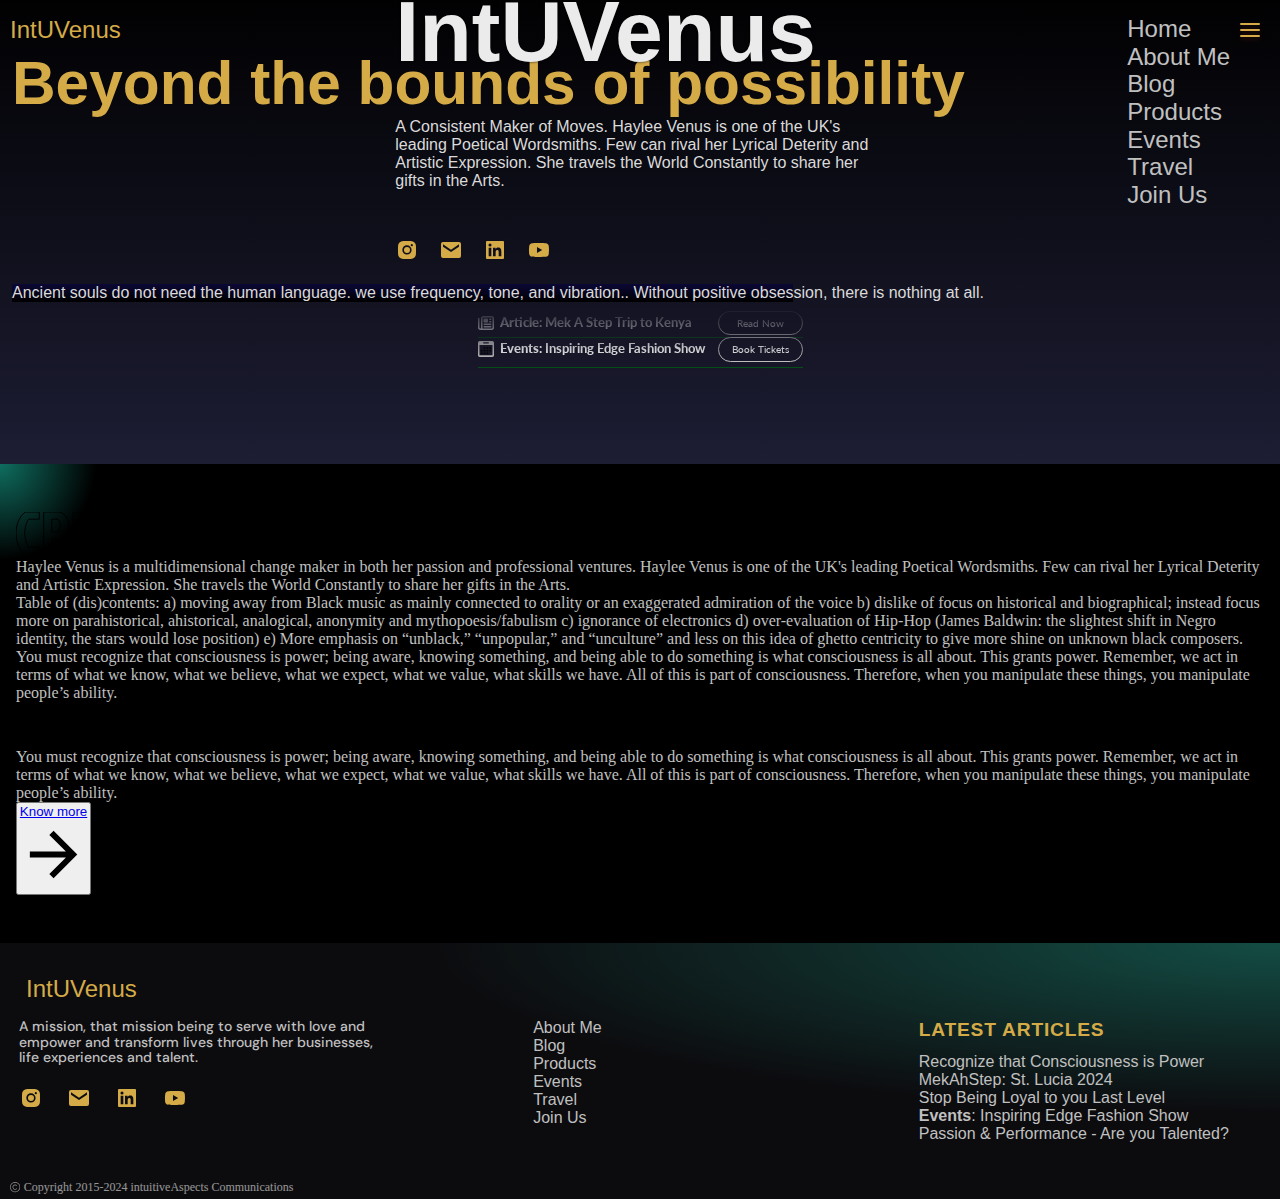
==== commit 9b6a45e3: "Neon Style Call to Action Button" ====
--- a/index.html
+++ b/index.html
@@ -193,6 +193,17 @@
         </div>
         <p>You must recognize that consciousness is power; being aware, knowing something, and being able to do something is what consciousness is all about. This grants power. Remember, we act in terms of what we know, what we believe, what we expect, what we value, what skills we have. All of this is part of consciousness. Therefore, when you manipulate these things, you manipulate people’s ability.
         </p>
+        <div class="join-cta--wrap">
+          <button class="btn btn--lg neon-shadow">
+            <a href="#" class="cta-link">
+              <span>Know more</span>
+            </a>
+            <svg xmlns="http://www.w3.org/2000/svg" viewBox="0 -960 960 960" class="icon">
+              <path d="M647-440H160v-80h487L423-744l57-56 320 320-320 320-57-56 224-224Z" />
+            </svg>
+    
+          </button>
+        </div>
       </main>  
     </section>    
     <footer>
--- a/style.css
+++ b/style.css
@@ -655,6 +655,7 @@
   line-height: 1.1;
   color: hsl(43.8, 0%, 75.3%);
   width: 66%;
+  width: 85%;
   margin-bottom: 1.3rem;
 }
 
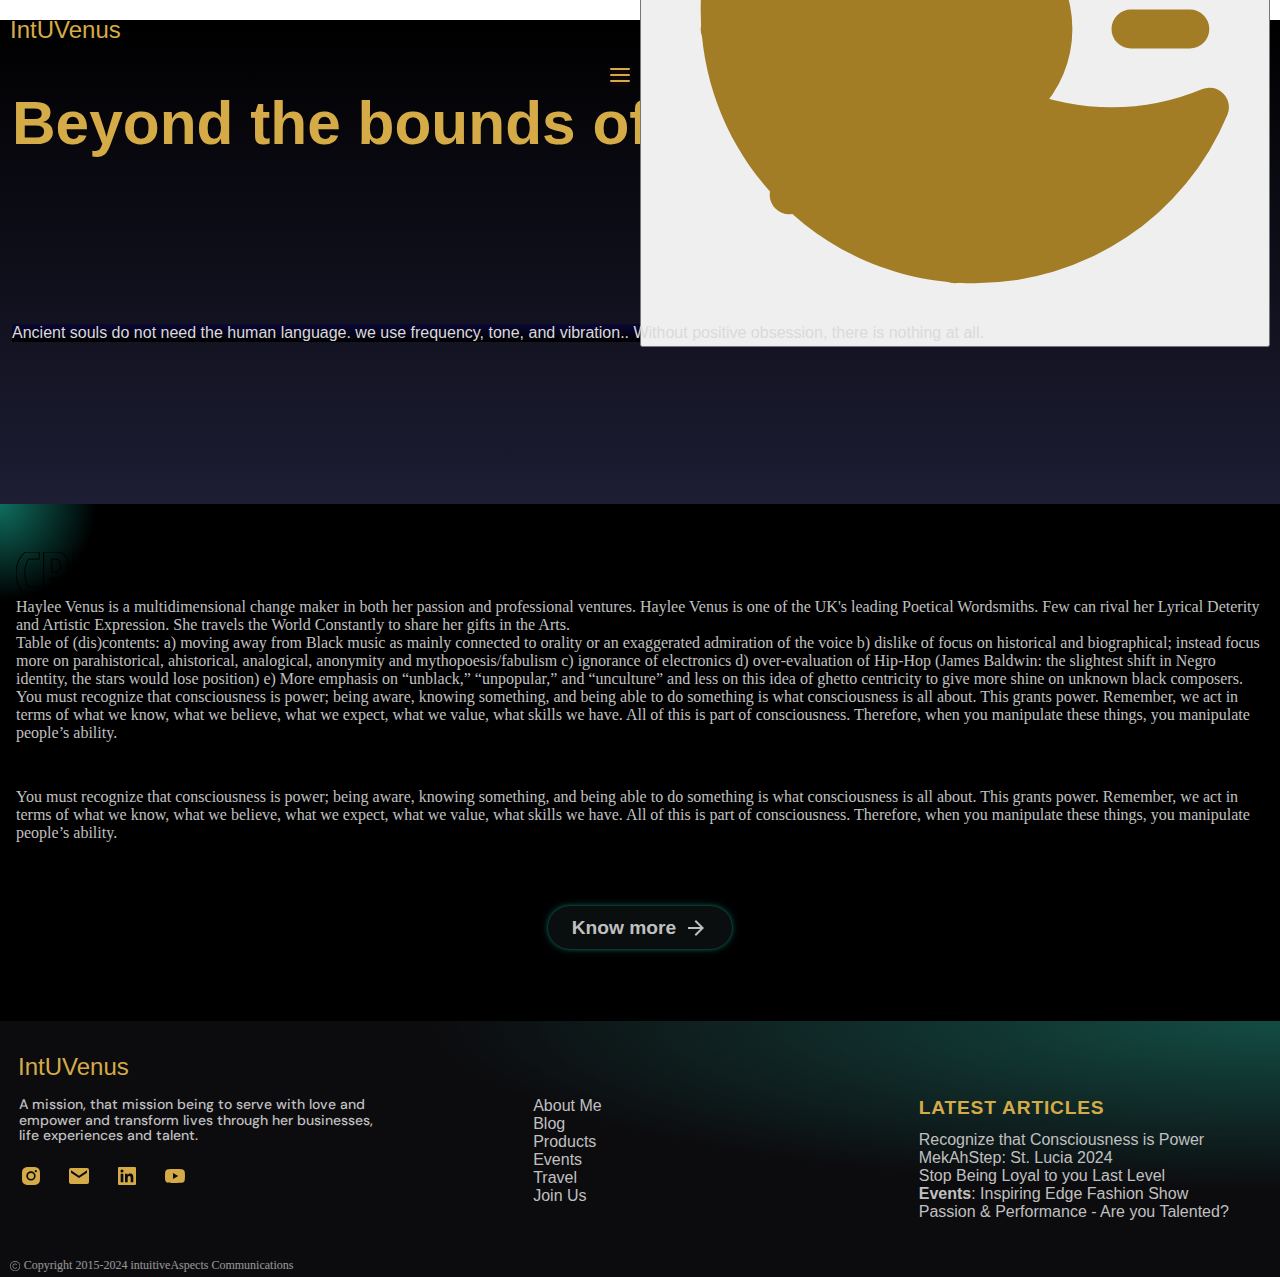
==== commit 0109c5bc: "Update index.html" ====
--- a/index.html
+++ b/index.html
@@ -42,6 +42,15 @@
         <div class="logo">
           <span class="logo-text">IntUVenus</span>
         </div>
+        
+        <button aria-pressed="false">
+          <svg fill="hsl(42, 62.5%, 39.2%)" xmlns="http://www.w3.org/2000/svg" viewBox="0 0 24 24" class="size-6">
+          <path d="M12 2.25a.75.75 0 0 1 .75.75v2.25a.75.75 0 0 1-1.5 0V3a.75.75 0 0 1 .75-.75ZM7.5 12a4.5 4.5 0 1 1 9 0 4.5 4.5 0 0 1-9 0ZM18.894 6.166a.75.75 0 0 0-1.06-1.06l-1.591 1.59a.75.75 0 1 0 1.06 1.061l1.591-1.59ZM21.75 12a.75.75 0 0 1-.75.75h-2.25a.75.75 0 0 1 0-1.5H21a.75.75 0 0 1 .75.75ZM17.834 18.894a.75.75 0 0 0 1.06-1.06l-1.59-1.591a.75.75 0 1 0-1.061 1.06l1.59 1.591ZM12 18a.75.75 0 0 1 .75.75V21a.75.75 0 0 1-1.5 0v-2.25A.75.75 0 0 1 12 18ZM7.758 17.303a.75.75 0 0 0-1.061-1.06l-1.591 1.59a.75.75 0 0 0 1.06 1.061l1.591-1.59ZM6 12a.75.75 0 0 1-.75.75H3a.75.75 0 0 1 0-1.5h2.25A.75.75 0 0 1 6 12ZM6.697 7.757a.75.75 0 0 0 1.06-1.06l-1.59-1.591a.75.75 0 0 0-1.061 1.06l1.59 1.591Z" />
+          <path fill-rule="evenodd" d="M9.528 1.718a.75.75 0 0 1 .162.819A8.97 8.97 0 0 0 9 6a9 9 0 0 0 9 9 8.97 8.97 0 0 0 3.463-.69.75.75 0 0 1 .981.98 10.503 10.503 0 0 1-9.694 6.46c-5.799 0-10.5-4.7-10.5-10.5 0-4.368 2.667-8.112 6.46-9.694a.75.75 0 0 1 .818.162Z" clip-rule="evenodd" />
+        </svg>
+          <span class="sr-only">Toggle Theme</span>
+        </button>
+        
         <div class="menu-btn">
           <div class="menu-btn__burger">
           </div>
--- a/style.css
+++ b/style.css
@@ -15,6 +15,60 @@
 }
 
 :root {
+  --glow-hue: 171;
+
+  /* Dark Variants */
+  --color-pri-900: hsl(var(--glow-hue) 10% 5%);
+  --color-pri-800: hsl(var(--glow-hue) 10% 10%);
+  --color-pri-700: hsl(var(--glow-hue) 10% 20%);
+  --color-pri-600: hsl(var(--glow-hue) 10% 25%);
+  --color-pri-500: hsl(var(--glow-hue) 10% 30%);
+
+  /* Light Variants */
+  --color-sec-900: hsl(var(--glow-hue) 30% 95%);
+  --color-sec-800: hsl(var(--glow-hue) 25% 85%);
+  --color-sec-700: hsl(var(--glow-hue) 20% 75%);
+  --color-sec-600: hsl(var(--glow-hue) 15% 65%);
+
+  /* Accent Variants */
+  --color-acc-900: hsl(var(--glow-hue) 70% 50%);
+  --color-acc-800: hsl(var(--glow-hue) 70% 60%);
+  --color-acc-700: hsl(var(--glow-hue) 70% 40%);
+
+  /* Neutral Variants */
+  --color-neu-900: hsl(var(--glow-hue) 10% 50%);
+  --color-neu-800: hsl(var(--glow-hue) 10% 60%);
+
+  /* Shadow & Neon Effects */
+  --color-shadow-enhance: 0 0 2px hsl(var(--glow-hue) 70% 50% / 40%),
+    0 0 4px hsl(var(--glow-hue) 70% 50% / 45%),
+    0 0 8px hsl(var(--glow-hue) 70% 50% / 50%);
+  --color-shadow-enhance-hover: 0 0 8px hsl(var(--glow-hue) 70% 70% / 40%),
+    0 0 15px hsl(var(--glow-hue) 70% 70% / 45%),
+    0 0 30px hsl(var(--glow-hue) 70% 70% / 50%);
+  --color-shadow-neon: 0 0 2px hsl(var(--glow-hue) 70% 50% / 20%),
+    0 0 4px hsl(var(--glow-hue) 70% 50% / 25%),
+    0 0 8px hsl(var(--glow-hue) 70% 50% / 30%);
+  --color-shadow-neon-hover: 0 0 8px hsl(var(--glow-hue) 70% 70% / 20%),
+    0 0 15px hsl(var(--glow-hue) 70% 70% / 25%),
+    0 0 30px hsl(var(--glow-hue) 70% 70% / 30%);
+  --color-shadow-neon-inset: 
+    0 0 0 1px hsl(var(--glow-hue) 70% 50% / 30%),
+    0 0 2px hsl(var(--glow-hue) 70% 50% / 25%),
+    0 0 4px hsl(var(--glow-hue) 70% 50% / 20%),
+    0 0 8px hsl(var(--glow-hue) 70% 50% / 30%),
+    inset 0 0 2px hsl(var(--glow-hue) 70% 50% / 25%),
+    inset 0 0 4px hsl(var(--glow-hue) 70% 50% / 20%),
+    inset 0 0 8px hsl(var(--glow-hue) 70% 50% / 30%);
+  --color-shadow-neon-inset-hover: 
+    0 0 0 1px hsl(var(--glow-hue) 100% 100% / 30%),
+    0 0 4px hsl(var(--glow-hue) 100% 70% / 25%),
+    0 0 8px hsl(var(--glow-hue) 100% 70% / 20%),
+    0 0 12px hsl(var(--glow-hue) 100% 70% / 30%),
+    inset 0 0 4px hsl(var(--glow-hue) 100% 70% / 25%),
+    inset 0 0 8px hsl(var(--glow-hue) 100% 70% / 20%),
+    inset 0 0 12px hsl(var(--glow-hue) 100% 70% / 30%);
+  
   --clr-intu-gold-1: hsl(42, 62.5%, 39.2%);
   --clr-intu-green-1: hsl(42, 62.5%, 39.2%);
   --clr-intu-main-1: hsl(42, 62.5%, 39.2%);
@@ -23,6 +77,7 @@
 
 body {
   font-family: 'Jockey One', sans-serif;
+  overflow-x: hidden;
 }
 
 nav {
@@ -126,6 +181,7 @@
   justify-content: flex-start;
   align-items: center; */
   width: 100%;
+  overflow: hidden;
   /* border: 1px solid #c0c0c0; */
 }
 
@@ -244,7 +300,7 @@
 /*   -webkit-mask-image: linear-gradient(to bottom, transparent 40%, #000 90%); */
   -webkit-mask-image: linear-gradient(to bottom, transparent 50%, #000 95%);
   order: 2;
-  transform: translateY(-50px);
+  transform: translateY(-94px);
 /*     border: 1px solid firebrick; */
 }
 
@@ -529,6 +585,11 @@
 
 .main-text--wrap p {
   font-family: 'Oswald';
+}
+
+.main-text--wrap > p:last-of-type {
+/*   outline: 1px solid firebrick; */
+  margin-bottom: 2.5rem;
 }
 
 .alt-hero {
@@ -600,7 +661,7 @@
 }
 
 .footer--container .logo {
-  padding-inline: 1rem;
+  padding-inline: .5rem;
 }
 
 
@@ -837,3 +898,63 @@
     transform: translateY(-30px);
   }
 }
+
+.join-cta--wrap {
+  display: grid;
+  place-items: center;
+  padding-block: 1.5rem;
+}
+
+/* Buttons */
+.btn {
+  align-items: center;
+  background-color: var(--color-pri-900);
+  border: 0;
+  border-radius: .5rem;
+  border-radius: 3.125rem;
+  color: inherit;
+  cursor: pointer;
+  display: inline-flex;
+  font: inherit;
+  gap: .5rem;
+  justify-content: center;
+  line-height: 1;
+  padding: .5em 1em;
+}
+
+.btn--lg {
+  font-size: 1.2rem;
+  font-weight: bold;
+  padding-inline: 1.5rem;
+}
+
+/* Effects & Hover States */
+.neon-shadow {
+  box-shadow: var(--color-shadow-neon);
+  transition: all 0.3s ease;
+}
+
+.neon-shadow:hover {
+  box-shadow: var(--color-shadow-neon-hover);
+}
+
+.neon-shadow-inset {
+  box-shadow: var(--color-shadow-neon-inset);
+  transition: all 0.3s ease;
+}
+
+.neon-shadow-inset:hover {
+  box-shadow: var(--color-shadow-neon-inset-hover);
+}
+
+/* Icons */
+.icon {
+  fill: currentColor;
+  width: 1.5rem;
+}
+
+.cta-link {
+  text-decoration: none;
+  color: currentColor;
+}
+
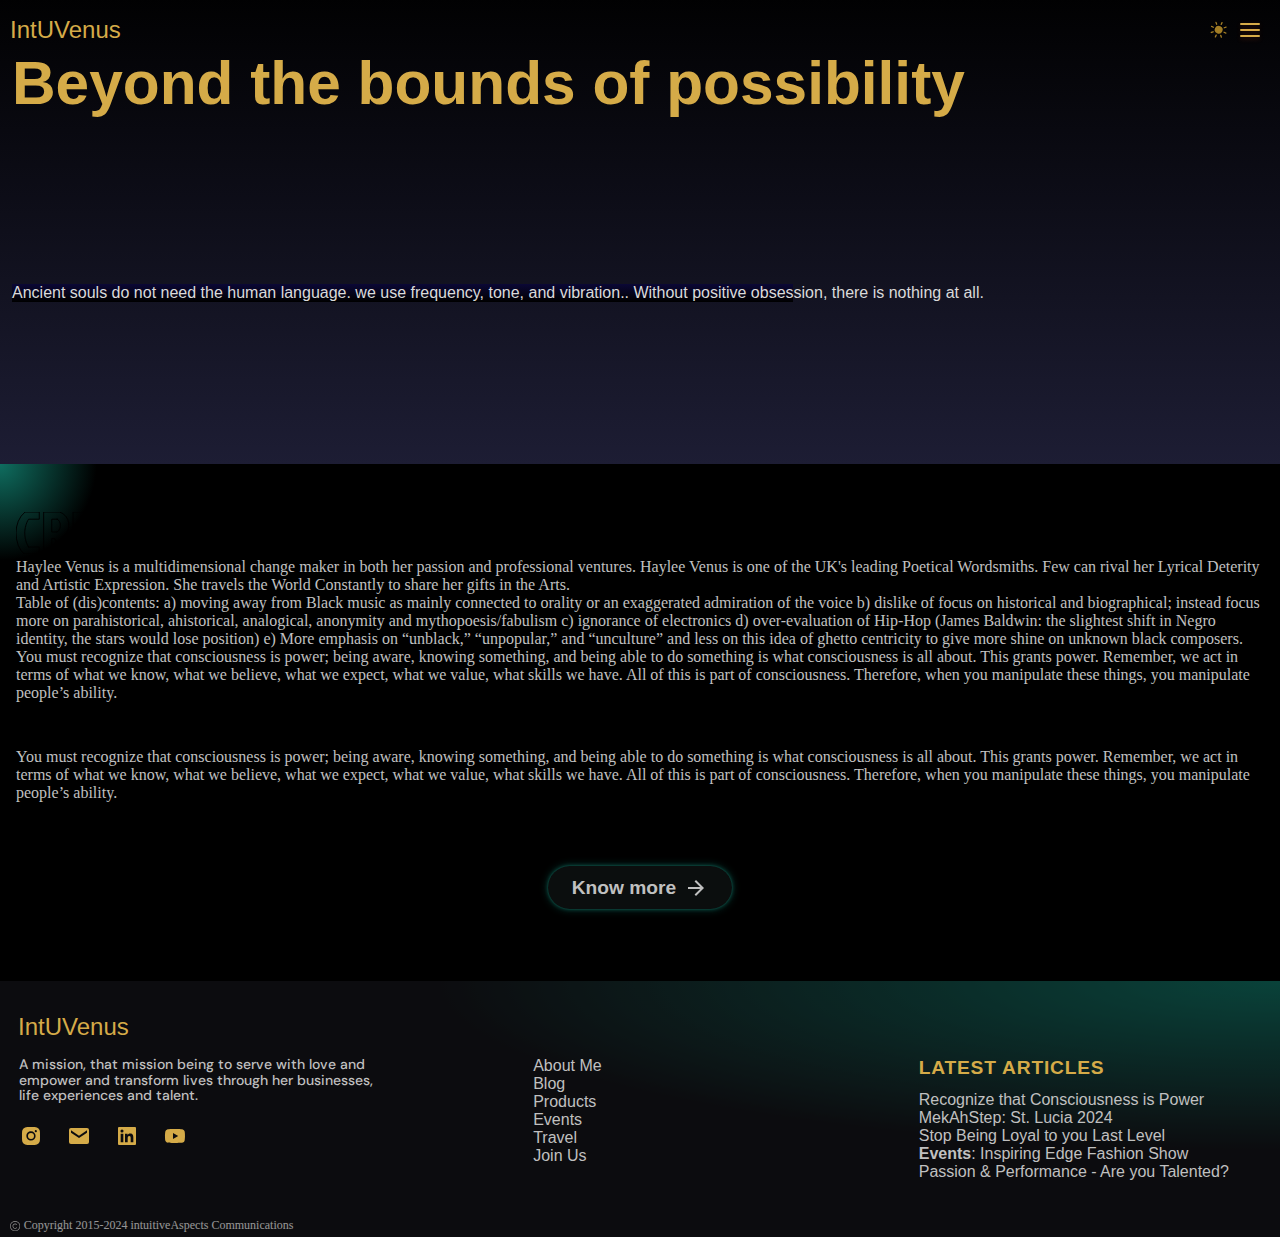
==== commit be9ab880: "Update index.html" ====
--- a/index.html
+++ b/index.html
@@ -160,7 +160,7 @@
     
         </div>
     </section>
-    <section class="main-text">
+    <section class="main-text margin-400">
       <main class="main-text--wrap">
         <div class="bg-watermark-head">
           <p class="bg--wm-header">
--- a/style.css
+++ b/style.css
@@ -16,6 +16,7 @@
 
 :root {
   --glow-hue: 171;
+  view-transition-name: none;
 
   /* Dark Variants */
   --color-pri-900: hsl(var(--glow-hue) 10% 5%);
@@ -958,3 +959,74 @@
   color: currentColor;
 }
 
+[data-theme=dark] {
+  color-scheme: dark only;
+}
+[data-theme=light],
+html {
+  color-scheme: dark only;
+}
+
+@media(prefers-color-scheme: dark) {
+  color-scheme: dark only;
+}
+
+[aria-pressed=true] path:nth-of-type(1) {
+  display: none;
+}
+[aria-pressed=false] path:nth-of-type(2) {
+  display: none;
+}
+
+nav svg {
+  width: 40px;
+  position: absolute;
+  right: 3px;
+  top: -1px;
+  height: 40px;
+  scale: 1.5 1.5;
+  transform-origin: 100% 100%;
+  rotate: 25deg;
+  fill: canvasText;
+  fill: hsl(42, 62.5%, 39.2%);
+  translate: 18% 16%;
+  margin-right: 16px;
+}
+.sr-only {
+  position: absolute;
+  width: 1px;
+  height: 1px;
+  padding: 0;
+  margin: -1px;
+  overflow: hidden;
+  clip: rect(0, 0, 0, 0);
+  white-space: nowrap;
+  border-width: 0;
+}
+
+[aria-pressed] {
+  position: absolute;
+  top: 1rem;
+  right: 3rem;
+  width: 28px;
+  aspect-ratio: 1;
+  padding: 0;
+  border: 0;
+  margin: 0;
+  display: grid;
+  place-items: center;
+  border-radius: 4px;
+  transition: background 0.2;
+  cursor: pointer;
+  background-color: color-mix(in lch, canvas, canvasText calc(var(--intent) * 15%));
+/*   border: 1px solid firebrick; */
+}
+
+button svg {
+  width: 50%;
+}
+
+button:is(:focus-visible, :hover) {
+  --intent: 1;
+}
+
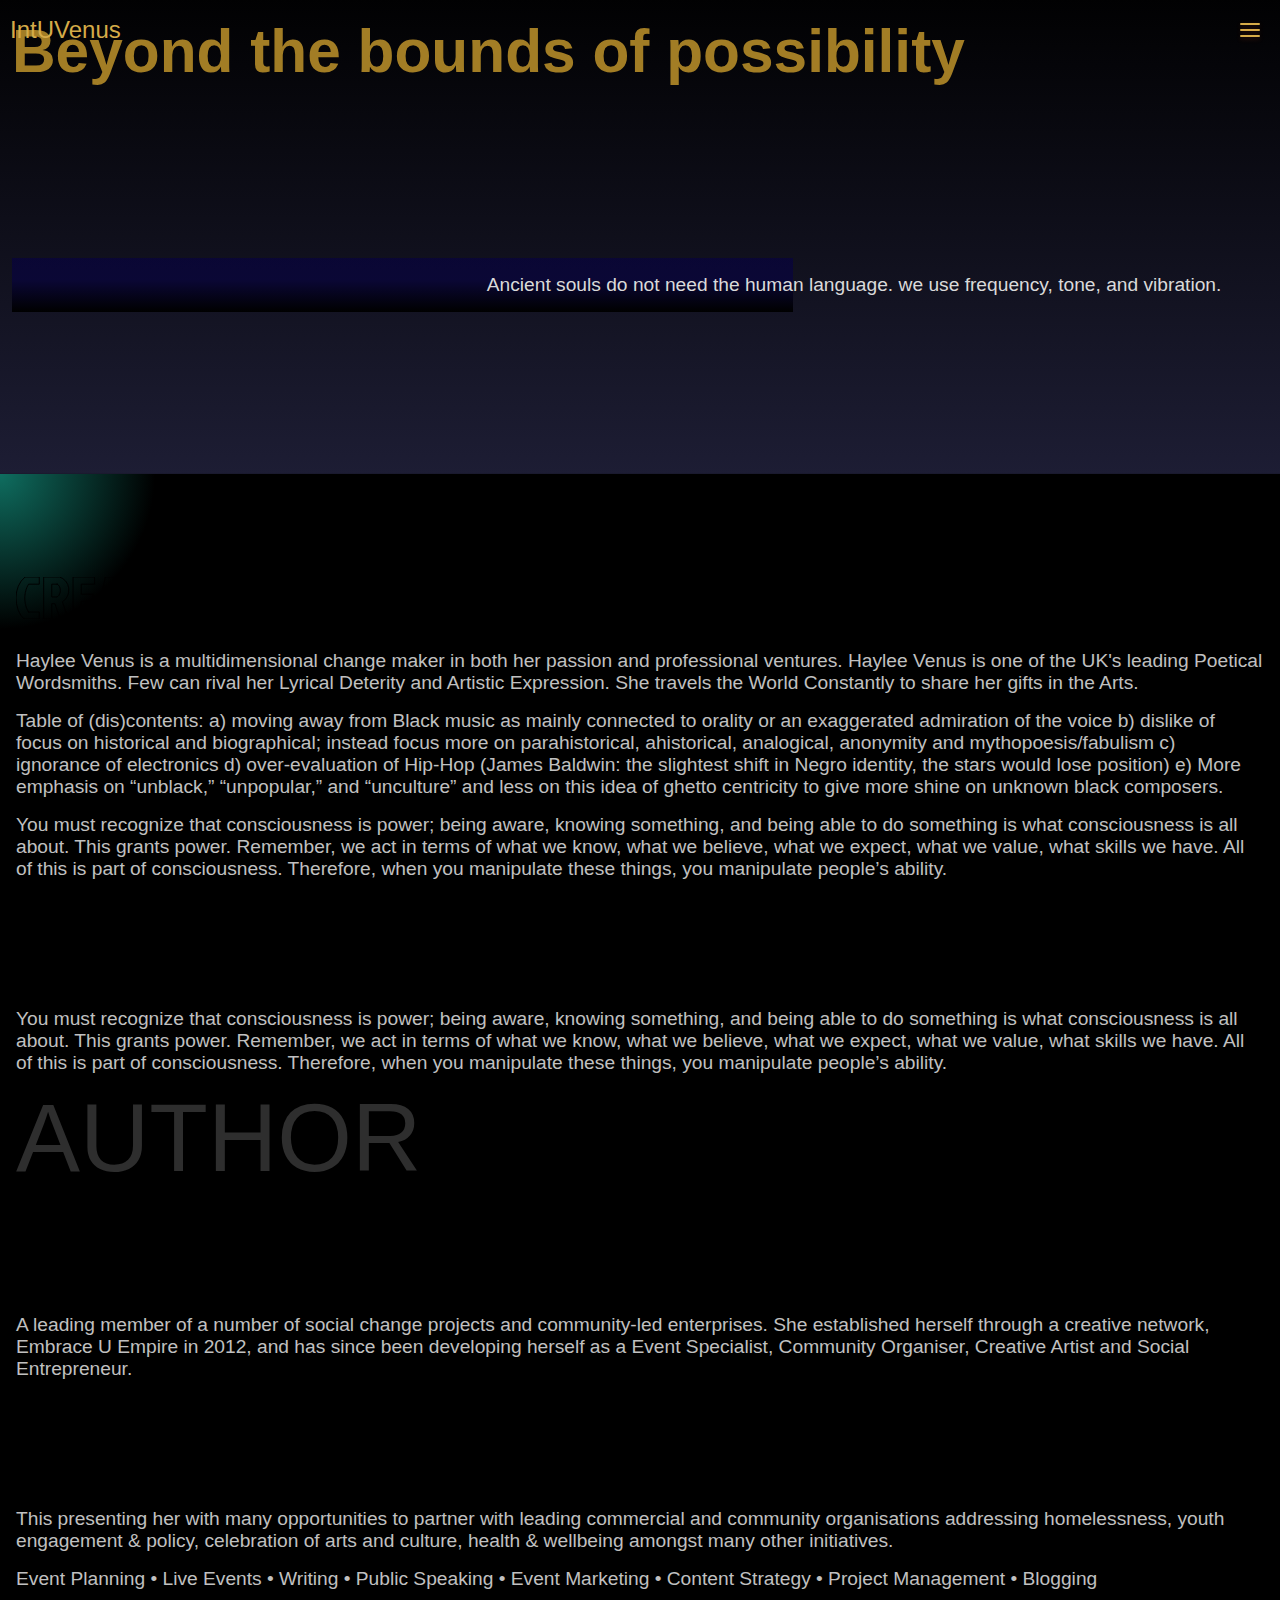
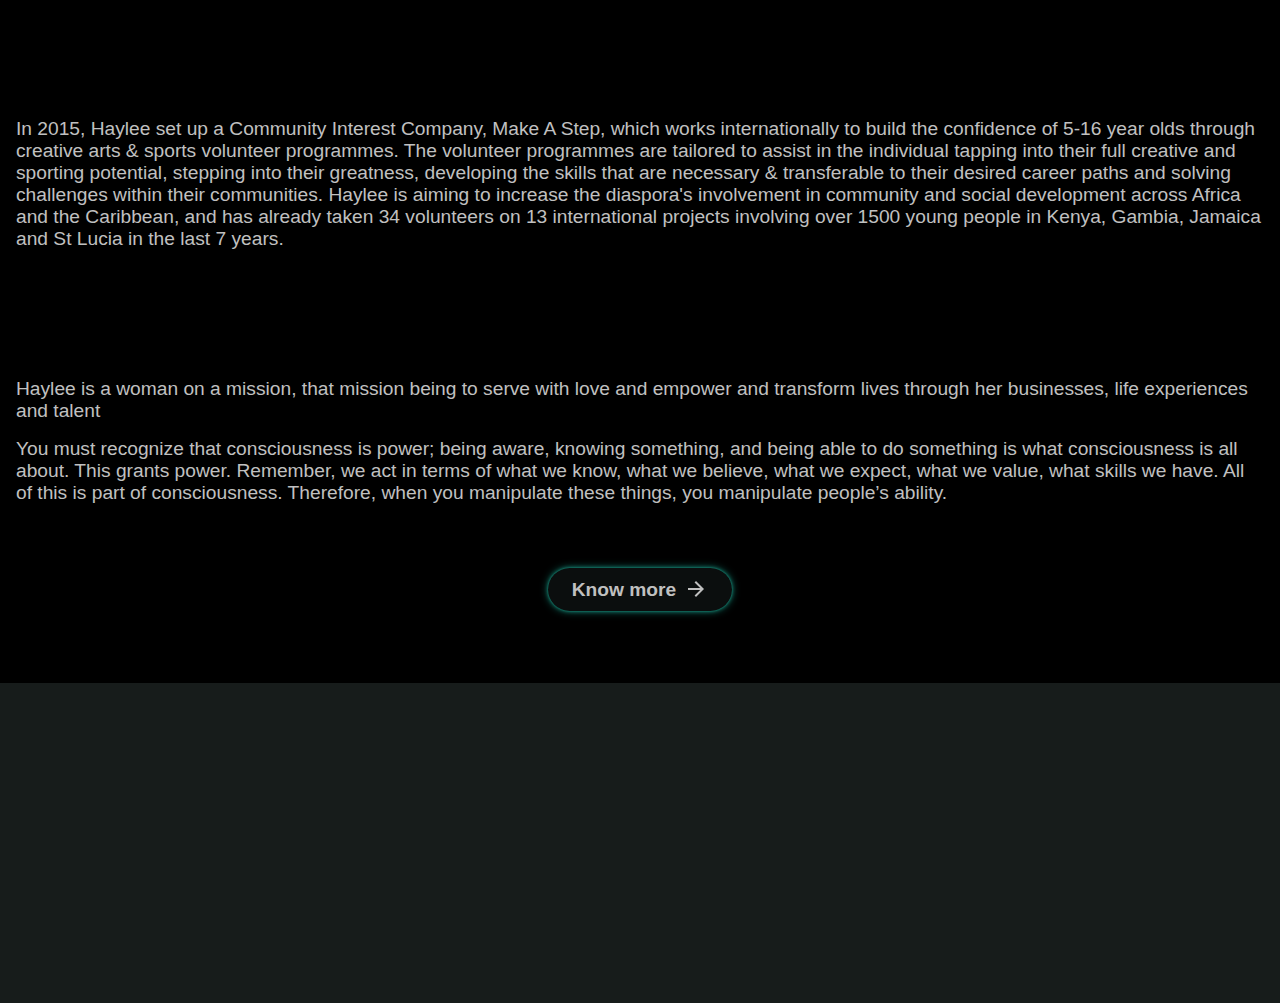
==== commit fb221125: "Update index.html" ====
--- a/index.html
+++ b/index.html
@@ -1,282 +1,401 @@
-<!DOCTYPE html>
+<!doctype html>
 <html lang="en">
-  <head>
-    <meta charset="UTF-8" />
-    <meta http-equiv="X-UA-Compatible" content="IE-edge">
-    <meta name="viewport" content="width=device-width, initial-scale=1.0" />
-    <title>IntUVenus - Home</title>
-    <link
-      rel="stylesheet" href="https://cdnjs.cloudflare.com/ajax/libs/font-awesome/5.14.0/css/all.min.css"
-    />
-    <!-- styles -->
-    <link rel="stylesheet" href="./style.css" />
-    <link rel="shortcut icon" href="https://ik.imagekit.io/ghow2otb3rc/Projects/SoM/sound-of-mind-still_sm_DSa1-eB4-.png" type="image/x-icon">
-    <script src="https://unpkg.co/gsap@3/dist/gsap.min.js" defer></script>
-    <script src="https://unpkg.com/split-type" defer></script>
-    <script src="script.js" defer></script>
-  </head>
-  <body>
-    <ul class="mbl--list-items">
-      <li class="item"><a href="#">Home</a></li>
-      <li class="item">
-        <a href="./about">About Me</a>
-      </li>
-      <li class="item">
-        <a href="./blog">Blog</a>
-      </li>
-      <li class="item">
-        <a href="./products">Products</a>
-      </li>
-      <li class="item">
-        <a href="./events">Events</a>
-      </li>
-      <li class="item">
-        <a href="./travel">Travel</a>
-      </li>
-      <li class="item">
-        <a href="./join">Join Us</a>
-      </li>
-    </ul>    
-    <header>
-      <nav>
-        <div class="logo">
-          <span class="logo-text">IntUVenus</span>
-        </div>
-        
-        <button aria-pressed="false">
-          <svg fill="hsl(42, 62.5%, 39.2%)" xmlns="http://www.w3.org/2000/svg" viewBox="0 0 24 24" class="size-6">
-          <path d="M12 2.25a.75.75 0 0 1 .75.75v2.25a.75.75 0 0 1-1.5 0V3a.75.75 0 0 1 .75-.75ZM7.5 12a4.5 4.5 0 1 1 9 0 4.5 4.5 0 0 1-9 0ZM18.894 6.166a.75.75 0 0 0-1.06-1.06l-1.591 1.59a.75.75 0 1 0 1.06 1.061l1.591-1.59ZM21.75 12a.75.75 0 0 1-.75.75h-2.25a.75.75 0 0 1 0-1.5H21a.75.75 0 0 1 .75.75ZM17.834 18.894a.75.75 0 0 0 1.06-1.06l-1.59-1.591a.75.75 0 1 0-1.061 1.06l1.59 1.591ZM12 18a.75.75 0 0 1 .75.75V21a.75.75 0 0 1-1.5 0v-2.25A.75.75 0 0 1 12 18ZM7.758 17.303a.75.75 0 0 0-1.061-1.06l-1.591 1.59a.75.75 0 0 0 1.06 1.061l1.591-1.59ZM6 12a.75.75 0 0 1-.75.75H3a.75.75 0 0 1 0-1.5h2.25A.75.75 0 0 1 6 12ZM6.697 7.757a.75.75 0 0 0 1.06-1.06l-1.59-1.591a.75.75 0 0 0-1.061 1.06l1.59 1.591Z" />
-          <path fill-rule="evenodd" d="M9.528 1.718a.75.75 0 0 1 .162.819A8.97 8.97 0 0 0 9 6a9 9 0 0 0 9 9 8.97 8.97 0 0 0 3.463-.69.75.75 0 0 1 .981.98 10.503 10.503 0 0 1-9.694 6.46c-5.799 0-10.5-4.7-10.5-10.5 0-4.368 2.667-8.112 6.46-9.694a.75.75 0 0 1 .818.162Z" clip-rule="evenodd" />
+    <head>
+        <meta charset="UTF-8">
+        <meta http-equiv="X-UA-Compatible" content="IE=edge">
+        <meta name="viewport" content="width=device-width, initial-scale=1.0">
+        <title>Project Markup Boilerplate</title>
+        <link rel="stylesheet" href="./style.css">
+        <script type="text/javascript" src="https://unpkg.co/gsap@3/dist/gsap.min.js"></script>
+        <script type="text/javascript" src="https://unpkg.com/split-type@0.3.4/umd/index.min.js"></script>
+        <script type="text/javascript" src="./app.js" defer></script>
+    </head>
+
+    <body>
+        <ul class="mbl--list-items">
+          <li class="item"><a href="#">Home</a></li>
+          <li class="item">
+            <a href="#">About Me</a>
+          </li>
+          <li class="item">
+            <a href="#">Blog</a>
+          </li>
+          <li class="item">
+            <a href="#">Products</a>
+          </li>
+          <li class="item">
+            <a href="#">Events</a>
+          </li>
+          <li class="item">
+            <a href="#">Travel</a>
+          </li>
+          <li class="item">
+            <a href="#">Join Us</a>
+          </li>
+        </ul>
+        <header>
+          <nav>
+            <div class="logo">
+        <!--       <img src="https://ik.imagekit.io/ghow2otb3rc/Projects/Current/DWP/sound-of-mind-still_sm_DSa1-eB4-_1__MiSgZdA9p.png" alt="" width="40" height="40"> https://globalwomanmagazine.com/changing-the-world-through-creativity/ -->
+              <span class="logo-text">IntUVenus</span>
+            </div>
+            <div class="menu-btn">
+              <div class="menu-btn__burger">
+
+              </div>
+            </div>
+          </nav>
+        </header>
+        <section class="site--hero">
+          <div class="container">
+        <!--     <img src="https://ik.imagekit.io/ghow2otb3rc/Projects/SoM/Artists/47573fe2bf6f4169ba5316619df6dd2b_-J6-IPUrD.jpg" alt="" width="500"> -->
+            <img src="https://ik.imagekit.io/ghow2otb3rc/Projects/SoM/Artists/47573fe2bf6f4169ba5316619df6dd2b_-J6-IPUrD.jpg" alt="" width="500">
+            <div class="content--wrap">
+              <div class="content">      
+                <h1><span class="title--emph">Int<span class="intu-underlined">U</span></span>Venus</h1>
+                <p>A Consistent Maker of Moves. Haylee Venus is one of the UK's leading Poetical Wordsmiths. Few can rival her Lyrical Deterity and Artistic Expression. She travels the World Constantly to share her gifts in the Arts.</p>
+                <ul class="meta--social-icon" style="list-style: none; display: flex; gap: 20px; margin-top: 1rem;">
+                  <li>
+                    <a href="https://www.instagram.com/iamkweenvenus/" target="_blank">
+                      <svg xmlns="http://www.w3.org/2000/svg" width="24" height="24" viewBox="0 0 24 24" style="fill: hsl(42, 62.5%, 55.9%);"><path d="M20.947 8.305a6.53 6.53 0 0 0-.419-2.216 4.61 4.61 0 0 0-2.633-2.633 6.606 6.606 0 0 0-2.186-.42c-.962-.043-1.267-.055-3.709-.055s-2.755 0-3.71.055a6.606 6.606 0 0 0-2.185.42 4.607 4.607 0 0 0-2.633 2.633 6.554 6.554 0 0 0-.419 2.185c-.043.963-.056 1.268-.056 3.71s0 2.754.056 3.71c.015.748.156 1.486.419 2.187a4.61 4.61 0 0 0 2.634 2.632 6.584 6.584 0 0 0 2.185.45c.963.043 1.268.056 3.71.056s2.755 0 3.71-.056a6.59 6.59 0 0 0 2.186-.419 4.615 4.615 0 0 0 2.633-2.633c.263-.7.404-1.438.419-2.187.043-.962.056-1.267.056-3.71-.002-2.442-.002-2.752-.058-3.709zm-8.953 8.297c-2.554 0-4.623-2.069-4.623-4.623s2.069-4.623 4.623-4.623a4.623 4.623 0 0 1 0 9.246zm4.807-8.339a1.077 1.077 0 0 1-1.078-1.078 1.077 1.077 0 1 1 2.155 0c0 .596-.482 1.078-1.077 1.078z"></path><circle cx="11.994" cy="11.979" r="3.003"></circle></svg>              
+                    </a>
+                  </li>
+                  <li>
+                    <svg xmlns="http://www.w3.org/2000/svg" width="24" height="24" viewBox="0 0 24 24" style="fill: hsl(42, 62.5%, 55.9%);"><path d="M20 4H4a2 2 0 0 0-2 2v12a2 2 0 0 0 2 2h16a2 2 0 0 0 2-2V6a2 2 0 0 0-2-2zm0 4.7-8 5.334L4 8.7V6.297l8 5.333 8-5.333V8.7z"></path></svg>
+                  </li>
+                  <li>
+                    <a href="https://www.linkedin.com/in/haylee-venus-3b021559/" target="_blank">
+                      <svg xmlns="http://www.w3.org/2000/svg" width="24" height="24" viewBox="0 0 24 24" style="fill: hsl(42, 62.5%, 55.9%);"><path d="M20 3H4a1 1 0 0 0-1 1v16a1 1 0 0 0 1 1h16a1 1 0 0 0 1-1V4a1 1 0 0 0-1-1zM8.339 18.337H5.667v-8.59h2.672v8.59zM7.003 8.574a1.548 1.548 0 1 1 0-3.096 1.548 1.548 0 0 1 0 3.096zm11.335 9.763h-2.669V14.16c0-.996-.018-2.277-1.388-2.277-1.39 0-1.601 1.086-1.601 2.207v4.248h-2.667v-8.59h2.56v1.174h.037c.355-.675 1.227-1.387 2.524-1.387 2.704 0 3.203 1.778 3.203 4.092v4.71z"></path>
+                      </svg>              
+                    </a>
+                  </li>
+                  <li>
+                    <a href="https://www.youtube.com/@hayleevenus5980" target="_blank">
+                      <svg xmlns="http://www.w3.org/2000/svg" width="24" height="24" viewBox="0 0 24 24" style="fill: hsl(42, 62.5%, 55.9%);"><path d="M21.593 7.203a2.506 2.506 0 0 0-1.762-1.766C18.265 5.007 12 5 12 5s-6.264-.007-7.831.404a2.56 2.56 0 0 0-1.766 1.778c-.413 1.566-.417 4.814-.417 4.814s-.004 3.264.406 4.814c.23.857.905 1.534 1.763 1.765 1.582.43 7.83.437 7.83.437s6.265.007 7.831-.403a2.515 2.515 0 0 0 1.767-1.763c.414-1.565.417-4.812.417-4.812s.02-3.265-.407-4.831zM9.996 15.005l.005-6 5.207 3.005-5.212 2.995z"></path></svg>
+                    </a>
+                  </li>
+        <!--           <li>
+                    <svg xmlns="http://www.w3.org/2000/svg" width="24" height="24" viewBox="0 0 24 24" style="fill: hsl(0,0%,75.3%);transform: ;msFilter:;"><path d="M20 3H4a1 1 0 0 0-1 1v16a1 1 0 0 0 1 1h8.615v-6.96h-2.338v-2.725h2.338v-2c0-2.325 1.42-3.592 3.5-3.592.699-.002 1.399.034 2.095.107v2.42h-1.435c-1.128 0-1.348.538-1.348 1.325v1.735h2.697l-.35 2.725h-2.348V21H20a1 1 0 0 0 1-1V4a1 1 0 0 0-1-1z"></path></svg>
+                  </li>
+                  <li>
+                    <svg xmlns="http://www.w3.org/2000/svg" width="24" height="24" viewBox="0 0 24 24" style="fill: hsl(0,0%,75.3%);"><path d="M8.465 11.293c1.133-1.133 3.109-1.133 4.242 0l.707.707 1.414-1.414-.707-.707c-.943-.944-2.199-1.465-3.535-1.465s-2.592.521-3.535 1.465L4.929 12a5.008 5.008 0 0 0 0 7.071 4.983 4.983 0 0 0 3.535 1.462A4.982 4.982 0 0 0 12 19.071l.707-.707-1.414-1.414-.707.707a3.007 3.007 0 0 1-4.243 0 3.005 3.005 0 0 1 0-4.243l2.122-2.121z"></path><path d="m12 4.929-.707.707 1.414 1.414.707-.707a3.007 3.007 0 0 1 4.243 0 3.005 3.005 0 0 1 0 4.243l-2.122 2.121c-1.133 1.133-3.109 1.133-4.242 0L10.586 12l-1.414 1.414.707.707c.943.944 2.199 1.465 3.535 1.465s2.592-.521 3.535-1.465L19.071 12a5.008 5.008 0 0 0 0-7.071 5.006 5.006 0 0 0-7.071 0z"></path></svg>
+                  </li> -->
+               </ul>
+                <div class="link-wrap">
+                   <ul class="triggers">
+                       <li>
+        <svg xmlns="http://www.w3.org/2000/svg" height="1em" fill="currentColor" viewBox="0 0 512 512">
+          <path d="M 168 80 Q 146 82 144 104 L 144 408 L 144 408 Q 144 421 140 432 L 440 432 L 440 432 Q 462 430 464 408 L 464 104 L 464 104 Q 462 82 440 80 L 168 80 L 168 80 Z M 72 480 Q 41 479 21 459 L 21 459 L 21 459 Q 1 439 0 408 L 0 112 L 0 112 Q 2 90 24 88 Q 46 90 48 112 L 48 408 L 48 408 Q 50 430 72 432 Q 94 430 96 408 L 96 104 L 96 104 Q 97 73 117 53 Q 137 33 168 32 L 440 32 L 440 32 Q 471 33 491 53 Q 511 73 512 104 L 512 408 L 512 408 Q 511 439 491 459 Q 471 479 440 480 L 72 480 L 72 480 Z M 176 136 Q 178 114 200 112 L 296 112 L 296 112 Q 318 114 320 136 L 320 216 L 320 216 Q 318 238 296 240 L 200 240 L 200 240 Q 178 238 176 216 L 176 136 L 176 136 Z M 376 112 L 408 112 L 376 112 L 408 112 Q 430 114 432 136 Q 430 158 408 160 L 376 160 L 376 160 Q 354 158 352 136 Q 354 114 376 112 L 376 112 Z M 376 192 L 408 192 L 376 192 L 408 192 Q 430 194 432 216 Q 430 238 408 240 L 376 240 L 376 240 Q 354 238 352 216 Q 354 194 376 192 L 376 192 Z M 200 272 L 408 272 L 200 272 L 408 272 Q 430 274 432 296 Q 430 318 408 320 L 200 320 L 200 320 Q 178 318 176 296 Q 178 274 200 272 L 200 272 Z M 200 352 L 408 352 L 200 352 L 408 352 Q 430 354 432 376 Q 430 398 408 400 L 200 400 L 200 400 Q 178 398 176 376 Q 178 354 200 352 L 200 352 Z" />
+        </svg>                 
+                          <span><strong>Article</strong>: Artistic Conspiracy</span>
+                          <a href="https://www.eventbrite.co.uk/e/inspriring-edge-fashion-showe-gala-tickets-1020524946587">Read Now</a> 
+                       </li>
+                       <li>
+        <svg xmlns="http://www.w3.org/2000/svg" height="1em" fill="currentColor" viewBox="0 0 512 512">
+          <path d="M 168 80 Q 146 82 144 104 L 144 408 L 144 408 Q 144 421 140 432 L 440 432 L 440 432 Q 462 430 464 408 L 464 104 L 464 104 Q 462 82 440 80 L 168 80 L 168 80 Z M 72 480 Q 41 479 21 459 L 21 459 L 21 459 Q 1 439 0 408 L 0 112 L 0 112 Q 2 90 24 88 Q 46 90 48 112 L 48 408 L 48 408 Q 50 430 72 432 Q 94 430 96 408 L 96 104 L 96 104 Q 97 73 117 53 Q 137 33 168 32 L 440 32 L 440 32 Q 471 33 491 53 Q 511 73 512 104 L 512 408 L 512 408 Q 511 439 491 459 Q 471 479 440 480 L 72 480 L 72 480 Z M 176 136 Q 178 114 200 112 L 296 112 L 296 112 Q 318 114 320 136 L 320 216 L 320 216 Q 318 238 296 240 L 200 240 L 200 240 Q 178 238 176 216 L 176 136 L 176 136 Z M 376 112 L 408 112 L 376 112 L 408 112 Q 430 114 432 136 Q 430 158 408 160 L 376 160 L 376 160 Q 354 158 352 136 Q 354 114 376 112 L 376 112 Z M 376 192 L 408 192 L 376 192 L 408 192 Q 430 194 432 216 Q 430 238 408 240 L 376 240 L 376 240 Q 354 238 352 216 Q 354 194 376 192 L 376 192 Z M 200 272 L 408 272 L 200 272 L 408 272 Q 430 274 432 296 Q 430 318 408 320 L 200 320 L 200 320 Q 178 318 176 296 Q 178 274 200 272 L 200 272 Z M 200 352 L 408 352 L 200 352 L 408 352 Q 430 354 432 376 Q 430 398 408 400 L 200 400 L 200 400 Q 178 398 176 376 Q 178 354 200 352 L 200 352 Z" />
+        </svg>                 
+                          <span><strong>Article</strong>: Loyal to you Last Level - Stop</span>
+                          <a href="https://www.eventbrite.co.uk/e/inspriring-edge-fashion-showe-gala-tickets-1020524946587">Read Now</a> 
+                       </li>
+                       <li>
+        <svg xmlns="http://www.w3.org/2000/svg" height="1em" fill="currentColor" viewBox="0 0 512 512">
+          <path d="M 168 80 Q 146 82 144 104 L 144 408 L 144 408 Q 144 421 140 432 L 440 432 L 440 432 Q 462 430 464 408 L 464 104 L 464 104 Q 462 82 440 80 L 168 80 L 168 80 Z M 72 480 Q 41 479 21 459 L 21 459 L 21 459 Q 1 439 0 408 L 0 112 L 0 112 Q 2 90 24 88 Q 46 90 48 112 L 48 408 L 48 408 Q 50 430 72 432 Q 94 430 96 408 L 96 104 L 96 104 Q 97 73 117 53 Q 137 33 168 32 L 440 32 L 440 32 Q 471 33 491 53 Q 511 73 512 104 L 512 408 L 512 408 Q 511 439 491 459 Q 471 479 440 480 L 72 480 L 72 480 Z M 176 136 Q 178 114 200 112 L 296 112 L 296 112 Q 318 114 320 136 L 320 216 L 320 216 Q 318 238 296 240 L 200 240 L 200 240 Q 178 238 176 216 L 176 136 L 176 136 Z M 376 112 L 408 112 L 376 112 L 408 112 Q 430 114 432 136 Q 430 158 408 160 L 376 160 L 376 160 Q 354 158 352 136 Q 354 114 376 112 L 376 112 Z M 376 192 L 408 192 L 376 192 L 408 192 Q 430 194 432 216 Q 430 238 408 240 L 376 240 L 376 240 Q 354 238 352 216 Q 354 194 376 192 L 376 192 Z M 200 272 L 408 272 L 200 272 L 408 272 Q 430 274 432 296 Q 430 318 408 320 L 200 320 L 200 320 Q 178 318 176 296 Q 178 274 200 272 L 200 272 Z M 200 352 L 408 352 L 200 352 L 408 352 Q 430 354 432 376 Q 430 398 408 400 L 200 400 L 200 400 Q 178 398 176 376 Q 178 354 200 352 L 200 352 Z" />
+        </svg>                 
+                          <span><strong>Article</strong>: Volunteer with Mek A Step Trip</span>
+                          <a href="https://www.eventbrite.co.uk/e/inspriring-edge-fashion-showe-gala-tickets-1020524946587">Read Now</a> 
+                       </li>
+                       <li>
+                        <svg xmlns="http://www.w3.org/2000/svg" xml:space="preserve" viewBox="0 0 452.986 452.986" height="16"><path d="M404.344 0H48.642C21.894 0 0 21.873 0 48.664v355.681c0 26.726 21.894 48.642 48.642 48.642h355.702c26.726 0 48.642-21.916 48.642-48.642V48.664C452.986 21.873 431.07 0 404.344 0zM148.429 33.629h156.043v40.337H148.429V33.629zm262.473 372.743H42.041v-293.88h368.86v293.88z" style="fill:#c0c0c0"/><path d="M79.273 246.23h48.642v48.664H79.273zM79.273 323.26h48.642v48.642H79.273zM160.853 169.223h48.621v48.642h-48.621zM160.853 246.23h48.621v48.664h-48.621zM160.853 323.26h48.621v48.642h-48.621zM242.369 169.223h48.664v48.642h-48.664zM242.369 246.23h48.664v48.664h-48.664zM242.369 323.26h48.664v48.642h-48.664zM323.907 169.223h48.664v48.642h-48.664zM323.907 246.23h48.664v48.664h-48.664z" stylestyle="fill:#c0c0c0"/></svg>
+
+                          <span><strong>Events</strong>: Inspiring Edge Fashion Show</span>
+                          <a href="https://www.eventbrite.co.uk/e/inspriring-edge-fashion-showe-gala-tickets-1020524946587">Book Tickets</a> 
+                       </li>
+                   </ul>
+                </div>
+              </div>
+              <ul class="list-items">
+                <li class="item"><a href="#">Home</a></li>
+                <li class="item">
+                  <a href="#">About Me</a>
+                </li>
+                <li class="item">
+                  <a href="#">Blog</a>
+                </li>
+                <li class="item">
+                  <a href="#">Products</a>
+                </li>
+                <li class="item">
+                  <a href="#">Events</a>
+                </li>
+                <li class="item">
+                  <a href="#">Travel</a>
+                </li>
+                <li class="item">
+                  <a href="#">Join Us</a>
+                </li>
+              </ul>
+            </div>
+        <!--     <p>IntuVenus</p> -->
+          </div>
+        </section>
+        <section class="creatives">
+          <header>
+            <h1>Beyond the bounds of possibility</h1>
+            <p>For all Creatives, dreamers and Visionaries who are tired of letting their inner voice stop them...</p>
+          </header>
+          <div class="content">
+            <p>Ancient souls do not need the human language. we use frequency, tone, and vibration.
+            </p>
+        <!--     <p>Prodigy is, at its essence, adaptability, persistence, and positive obsession. Without persistence, what remains is an enthusiasm of the moment. Without adaptability, what remains may be channelled into destructive fanaticism. Without positive obsession, there is nothing at all.      </p> -->
+            <div class="img--creative">
+              <img src="https://ik.imagekit.io/ghow2otb3rc/Projects/SoM/cdn/hvq--prof-intuv-ls__w15kKyN.jpg" alt="">      
+            </div>
+
+            </div>
+        </section>       
+        <section class="main-text margin-400">
+          <main class="main-text--wrap">
+        <!--     <h1>Beyond the bounds of possibility</h1> -->
+            <div class="bg-watermark-head">
+              <p class="bg--wm-header">
+                <svg width="201.36" height="42" viewBox="0 0 201.36 42" xmlns="http://www.w3.org/2000/svg" class="creative-header">
+                  <g id="svgGroup" stroke-linecap="round" fill-rule="evenodd" font-size="9pt" stroke="#000" stroke-width="0.25mm" fill="none" style="stroke:#000;stroke-width:0.25mm;fill:none">
+                    <path d="M 12.72 35.04 L 23.28 35.04 L 23.28 42 L 8.04 42 A 22.672 22.672 0 0 1 3.034 35 A 27.792 27.792 0 0 1 2.04 32.58 Q 0 26.88 0 20.85 Q 0 14.82 2.28 9.24 Q 4.56 3.66 9.06 0 L 23.28 0 L 23.28 7.2 L 12.72 7.2 A 8.855 8.855 0 0 0 11.705 8.666 Q 10.855 10.172 10.155 12.438 A 32.811 32.811 0 0 0 9.93 13.2 A 31.571 31.571 0 0 0 8.953 17.989 A 26.038 26.038 0 0 0 8.76 21.12 A 27.228 27.228 0 0 0 9.264 26.236 A 33.315 33.315 0 0 0 9.93 29.04 A 28.516 28.516 0 0 0 10.624 31.188 Q 11.421 33.34 12.388 34.629 A 7.254 7.254 0 0 0 12.72 35.04 Z" id="0" vector-effect="non-scaling-stroke"/>
+                    <path d="M 27.66 42 L 27.66 0 L 43.62 0 A 13.366 13.366 0 0 1 49.473 3.934 A 16.398 16.398 0 0 1 50.07 4.65 A 12.356 12.356 0 0 1 52.593 10.738 A 16.342 16.342 0 0 1 52.74 12.96 A 15.937 15.937 0 0 1 52.022 17.881 A 12.235 12.235 0 0 1 46.38 24.78 L 52.44 42 L 44.04 42 L 38.94 26.7 L 35.76 26.7 L 35.76 42 L 27.66 42 Z M 41.28 7.2 L 35.76 7.2 L 35.76 19.98 L 40.92 19.98 Q 41.748 19.785 42.714 18.543 A 11.291 11.291 0 0 0 43.17 17.91 Q 44.4 16.08 44.4 13.62 Q 44.4 11.16 43.35 9.3 Q 42.3 7.44 41.28 7.2 Z" id="1" vector-effect="non-scaling-stroke"/>
+                    <path d="M 78.84 42 L 57.06 42 L 57.06 0 L 78.6 0 L 78.6 7.2 L 65.28 7.2 L 65.28 17.22 L 77.16 17.22 L 77.16 24.18 L 65.28 24.18 L 65.28 35.04 L 78.84 35.04 L 78.84 42 Z" id="2" vector-effect="non-scaling-stroke"/>
+                    <path d="M 109.38 42 L 101.34 42 L 100.08 35.34 L 90.6 35.34 L 89.34 42 L 81.18 42 L 89.28 0 L 101.7 0 L 109.38 42 Z M 95.34 7.8 L 95.22 7.8 L 92.88 21.78 L 91.56 28.92 L 99.06 28.92 L 97.68 21.78 L 95.34 7.8 Z" id="3" vector-effect="non-scaling-stroke"/>
+                    <path d="M 115.98 42 L 115.98 7.2 L 106.92 7.2 L 106.92 0 L 133.2 0 L 133.2 7.2 L 124.14 7.2 L 124.14 42 L 115.98 42 Z" id="4" vector-effect="non-scaling-stroke"/>
+                    <path d="M 144.9 42 L 136.68 42 L 136.68 0 L 144.9 0 L 144.9 42 Z" id="5" vector-effect="non-scaling-stroke"/>
+                    <path d="M 167.76 0 L 176.4 0 L 167.88 42 L 156.6 42 L 148.08 0 L 156.72 0 L 160.02 19.44 L 162.06 32.04 L 162.42 32.04 L 164.46 19.44 L 167.76 0 Z" id="6" vector-effect="non-scaling-stroke"/>
+                    <path d="M 201.36 42 L 179.58 42 L 179.58 0 L 201.12 0 L 201.12 7.2 L 187.8 7.2 L 187.8 17.22 L 199.68 17.22 L 199.68 24.18 L 187.8 24.18 L 187.8 35.04 L 201.36 35.04 L 201.36 42 Z" id="7" vector-effect="non-scaling-stroke"/>
+                  </g>
+                </svg>
+              </p>
+            </div>
+            <p>Haylee Venus is a multidimensional change maker in both her passion and professional ventures. Haylee Venus is one of the UK's leading Poetical Wordsmiths. Few can rival her Lyrical Deterity and Artistic Expression. She travels the World Constantly to share her gifts in the Arts.</p>
+            <p>Table of (dis)contents: a) moving away from Black music as mainly connected to orality or an exaggerated admiration of the voice b) dislike of 
+              focus on historical and biographical; instead focus more on parahistorical, ahistorical, analogical, anonymity and mythopoesis/fabulism c) 
+              ignorance of electronics d) over-evaluation of Hip-Hop (James Baldwin: the slightest shift in Negro identity, the stars would lose position) 
+              e) More emphasis on “unblack,” “unpopular,” and “unculture” and less on this idea of ghetto centricity to give more shine on unknown black 
+              composers.</p>
+            <p>You must recognize that consciousness is power; being aware, knowing something, and being able to do something is what consciousness is all about. This grants power. Remember, we act in terms of what we know, what we believe, what we expect, what we value, what skills we have. All of this is part of consciousness. Therefore, when you manipulate these things, you manipulate people’s ability.
+            </p>
+            <div class="bg-watermark-head">
+              <p class="bg--wm-header">
+        <svg width="179.821" height="42" viewBox="0 0 179.821 42" xmlns="http://www.w3.org/2000/svg" class="creative-header">
+            <g id="svgGroup" stroke-linecap="round" fill-rule="evenodd" font-size="9pt" stroke="#000" stroke-width="0.25mm" fill="none" style="stroke:#000;stroke-width:0.25mm;fill:none">
+                <path d="M 28.2 42 L 20.16 42 L 18.9 35.34 L 9.42 35.34 L 8.16 42 L 0 42 L 8.1 0 L 20.52 0 L 28.2 42 Z M 14.16 7.8 L 14.04 7.8 L 11.7 21.78 L 10.38 28.92 L 17.88 28.92 L 16.5 21.78 L 14.16 7.8 Z" id="0" vector-effect="non-scaling-stroke"/>
+                <path d="M 41.76 35.04 L 46.8 35.04 A 11.285 11.285 0 0 0 47.842 33.729 Q 48.378 32.934 48.69 32.13 A 6.605 6.605 0 0 0 48.991 31.074 Q 49.222 29.946 49.255 28.327 A 27.072 27.072 0 0 0 49.26 27.78 L 49.26 0 L 57.48 0 L 57.48 24.78 Q 57.48 27.302 57.378 28.907 A 26.842 26.842 0 0 1 57.33 29.55 A 19.734 19.734 0 0 1 57.154 30.938 Q 57.036 31.677 56.856 32.519 A 43.462 43.462 0 0 1 56.58 33.72 Q 55.686 37.56 52.024 41.031 A 25.239 25.239 0 0 1 50.94 42 L 37.62 42 A 20.479 20.479 0 0 1 34.764 39.19 Q 32.633 36.603 31.98 33.72 A 28.009 28.009 0 0 1 31.397 30.479 Q 31.08 27.915 31.08 24.78 L 31.08 0 L 39.3 0 L 39.3 27.78 A 23.503 23.503 0 0 0 39.345 29.288 Q 39.439 30.742 39.728 31.713 A 5.492 5.492 0 0 0 39.87 32.13 A 8.073 8.073 0 0 0 40.687 33.683 Q 41.141 34.365 41.76 35.04 Z" id="1" vector-effect="non-scaling-stroke"/>
+                <path d="M 69.72 42 L 69.72 7.2 L 60.66 7.2 L 60.66 0 L 86.94 0 L 86.94 7.2 L 77.88 7.2 L 77.88 42 L 69.72 42 Z" id="2" vector-effect="non-scaling-stroke"/>
+                <path d="M 98.64 24.6 L 98.64 42 L 90.42 42 L 90.42 0 L 98.64 0 L 98.64 16.92 L 108.24 16.92 L 108.24 0 L 116.46 0 L 116.46 42 L 108.24 42 L 108.24 24.6 L 98.64 24.6 Z" id="3" vector-effect="non-scaling-stroke"/>
+                <path d="M 129.42 0 L 141.78 0 A 19.268 19.268 0 0 1 146.865 6.446 A 24.311 24.311 0 0 1 148.02 9.18 Q 150.06 14.94 150.06 21.03 Q 150.06 27.12 148.08 32.58 Q 146.1 38.04 141.78 42 L 129.42 42 Q 125.1 38.04 123.12 32.58 Q 121.14 27.12 121.14 21.03 Q 121.14 14.94 123.18 9.18 A 22.446 22.446 0 0 1 125.858 3.862 A 18.625 18.625 0 0 1 129.42 0 Z M 133.44 35.04 L 137.76 35.04 A 7.923 7.923 0 0 0 138.654 33.739 Q 139.457 32.306 140.103 30.109 A 30.794 30.794 0 0 0 140.31 29.37 A 31.579 31.579 0 0 0 141.341 22.215 A 35.814 35.814 0 0 0 141.36 21.06 A 33.526 33.526 0 0 0 140.833 15.027 A 29.486 29.486 0 0 0 140.34 12.81 Q 139.32 8.94 137.82 7.2 L 133.44 7.2 A 8.142 8.142 0 0 0 132.504 8.571 Q 131.595 10.21 130.89 12.81 A 30.535 30.535 0 0 0 129.883 19.302 A 35.297 35.297 0 0 0 129.84 21.06 Q 129.84 25.44 130.89 29.37 A 26.725 26.725 0 0 0 131.516 31.407 Q 132.232 33.425 133.115 34.631 A 6.582 6.582 0 0 0 133.44 35.04 Z" id="4" vector-effect="non-scaling-stroke"/>
+                <path d="M 154.74 42 L 154.74 0 L 170.7 0 A 13.366 13.366 0 0 1 176.553 3.934 A 16.398 16.398 0 0 1 177.15 4.65 A 12.356 12.356 0 0 1 179.673 10.738 A 16.342 16.342 0 0 1 179.82 12.96 A 15.937 15.937 0 0 1 179.102 17.881 A 12.235 12.235 0 0 1 173.46 24.78 L 179.52 42 L 171.12 42 L 166.02 26.7 L 162.84 26.7 L 162.84 42 L 154.74 42 Z M 168.36 7.2 L 162.84 7.2 L 162.84 19.98 L 168 19.98 Q 168.828 19.785 169.794 18.543 A 11.291 11.291 0 0 0 170.25 17.91 Q 171.48 16.08 171.48 13.62 Q 171.48 11.16 170.43 9.3 Q 169.38 7.44 168.36 7.2 Z" id="5" vector-effect="non-scaling-stroke"/>
+            </g>
         </svg>
-          <span class="sr-only">Toggle Theme</span>
-        </button>
-        
-        <div class="menu-btn">
-          <div class="menu-btn__burger">
-          </div>
-        </div>    
-      </nav>
-    </header>
-    <section class="site--hero">
-      <div class="container">
-        <img src="https://ik.imagekit.io/ghow2otb3rc/Projects/SoM/Artists/47573fe2bf6f4169ba5316619df6dd2b_-J6-IPUrD.jpg" alt="" width="500">
-        <div class="content--wrap">
-          <div class="content">
-            <h1><span class="title--emph">Int<span class="char-under">U</span></span>Venus</h1>
-            <p>A Consistent Maker of Moves. Haylee Venus is one of the UK's leading Poetical Wordsmiths. Few can rival her Lyrical Deterity and Artistic Expression. She travels the World Constantly to share her gifts in the Arts.</p>
-            <ul class="meta--social-icon" style="list-style: none; display: flex; gap: 20px; margin-top: 1rem;">
-              <li>
-                <a href="https://www.instagram.com/iamkweenvenus/" target="_blank">
-                  <svg xmlns="http://www.w3.org/2000/svg" width="24" height="24" viewBox="0 0 24 24" style="fill: hsl(42, 62.5%, 55.9%);"><path d="M20.947 8.305a6.53 6.53 0 0 0-.419-2.216 4.61 4.61 0 0 0-2.633-2.633 6.606 6.606 0 0 0-2.186-.42c-.962-.043-1.267-.055-3.709-.055s-2.755 0-3.71.055a6.606 6.606 0 0 0-2.185.42 4.607 4.607 0 0 0-2.633 2.633 6.554 6.554 0 0 0-.419 2.185c-.043.963-.056 1.268-.056 3.71s0 2.754.056 3.71c.015.748.156 1.486.419 2.187a4.61 4.61 0 0 0 2.634 2.632 6.584 6.584 0 0 0 2.185.45c.963.043 1.268.056 3.71.056s2.755 0 3.71-.056a6.59 6.59 0 0 0 2.186-.419 4.615 4.615 0 0 0 2.633-2.633c.263-.7.404-1.438.419-2.187.043-.962.056-1.267.056-3.71-.002-2.442-.002-2.752-.058-3.709zm-8.953 8.297c-2.554 0-4.623-2.069-4.623-4.623s2.069-4.623 4.623-4.623a4.623 4.623 0 0 1 0 9.246zm4.807-8.339a1.077 1.077 0 0 1-1.078-1.078 1.077 1.077 0 1 1 2.155 0c0 .596-.482 1.078-1.077 1.078z"></path><circle cx="11.994" cy="11.979" r="3.003"></circle></svg>              
+              </p>
+            </div>
+            <p>You must recognize that consciousness is power; being aware, knowing something, and being able to do something is what consciousness is all about. This grants power. Remember, we act in terms of what we know, what we believe, what we expect, what we value, what skills we have. All of this is part of consciousness. Therefore, when you manipulate these things, you manipulate people’s ability.
+            </p>
+            <div class="bg-watermark-head">
+              <p>Author</p>
+            </div>
+            <div class="bg-watermark-head">
+              <p>
+              <svg width="406.68" height="42" viewBox="0 0 406.68 42" xmlns="http://www.w3.org/2000/svg" class="creative-header">
+                <g id="svgGroup" stroke-linecap="round" fill-rule="evenodd" font-size="9pt" stroke="#000" stroke-width="0.25mm" fill="none" style="stroke:#000;stroke-width:0.25mm;fill:none">
+                  <path d="M 21.78 42 L 0 42 L 0 0 L 21.54 0 L 21.54 7.2 L 8.22 7.2 L 8.22 17.22 L 20.1 17.22 L 20.1 24.18 L 8.22 24.18 L 8.22 35.04 L 21.78 35.04 L 21.78 42 Z" id="0" vector-effect="non-scaling-stroke"/>
+                  <path d="M 43.5 0 L 52.14 0 L 43.62 42 L 32.34 42 L 23.82 0 L 32.46 0 L 35.76 19.44 L 37.8 32.04 L 38.16 32.04 L 40.2 19.44 L 43.5 0 Z" id="1" vector-effect="non-scaling-stroke"/>
+                  <path d="M 77.1 42 L 55.32 42 L 55.32 0 L 76.86 0 L 76.86 7.2 L 63.54 7.2 L 63.54 17.22 L 75.42 17.22 L 75.42 24.18 L 63.54 24.18 L 63.54 35.04 L 77.1 35.04 L 77.1 42 Z" id="2" vector-effect="non-scaling-stroke"/>
+                  <path d="M 106.02 42 L 100.44 42 L 89.22 18.78 L 88.92 18.9 L 89.28 25.98 L 89.28 42 L 81.72 42 L 81.72 0 L 87.78 0 L 98.82 24.12 L 99.12 24 L 98.46 16.62 L 98.46 0 L 106.02 0 L 106.02 42 Z" id="3" vector-effect="non-scaling-stroke"/>
+                  <path d="M 118.56 42 L 118.56 7.2 L 109.5 7.2 L 109.5 0 L 135.78 0 L 135.78 7.2 L 126.72 7.2 L 126.72 42 L 118.56 42 Z" id="4" vector-effect="non-scaling-stroke"/>
+                  <path d="M 143.1 0 L 157.5 0 L 157.5 7.2 L 145.98 7.2 L 145.8 7.56 L 155.4 25.08 A 43.039 43.039 0 0 1 156.686 27.563 Q 157.831 29.977 158.184 31.712 A 7.126 7.126 0 0 1 158.34 33.12 A 14.366 14.366 0 0 1 157.947 36.591 A 9.025 9.025 0 0 1 154.32 42 L 138.42 42 L 138.42 35.04 L 150.84 35.04 L 151.02 34.68 L 140.22 15.3 A 28.688 28.688 0 0 1 139.089 13.061 Q 138.082 10.809 137.914 9.117 A 6.642 6.642 0 0 1 137.88 8.46 Q 137.88 2.289 142.985 0.05 A 11.099 11.099 0 0 1 143.1 0 Z" id="5" vector-effect="non-scaling-stroke"/>
+                  <path d="M 175.98 0 L 190.38 0 L 190.38 7.2 L 178.86 7.2 L 178.68 7.56 L 188.28 25.08 A 43.039 43.039 0 0 1 189.566 27.563 Q 190.711 29.977 191.064 31.712 A 7.126 7.126 0 0 1 191.22 33.12 A 14.366 14.366 0 0 1 190.827 36.591 A 9.025 9.025 0 0 1 187.2 42 L 171.3 42 L 171.3 35.04 L 183.72 35.04 L 183.9 34.68 L 173.1 15.3 A 28.688 28.688 0 0 1 171.969 13.061 Q 170.962 10.809 170.794 9.117 A 6.642 6.642 0 0 1 170.76 8.46 Q 170.76 2.289 175.865 0.05 A 11.099 11.099 0 0 1 175.98 0 Z" id="7" vector-effect="non-scaling-stroke"/>
+                  <path d="M 203.52 42 L 195.42 42 L 195.42 0 L 211.68 0 Q 215.76 1.8 218.13 5.52 A 15.137 15.137 0 0 1 220.387 12.083 A 19.131 19.131 0 0 1 220.5 14.19 Q 220.5 19.14 218.04 23.34 Q 215.58 27.54 210.78 29.28 L 203.52 29.28 L 203.52 42 Z M 209.22 7.2 L 203.52 7.2 L 203.52 22.2 L 208.86 22.2 A 8.706 8.706 0 0 0 211.869 17.157 A 13.44 13.44 0 0 0 212.16 14.28 Q 212.16 12.06 211.29 10.08 Q 210.42 8.1 209.22 7.2 Z" id="8" vector-effect="non-scaling-stroke"/>
+                  <path d="M 246.66 42 L 224.88 42 L 224.88 0 L 246.42 0 L 246.42 7.2 L 233.1 7.2 L 233.1 17.22 L 244.98 17.22 L 244.98 24.18 L 233.1 24.18 L 233.1 35.04 L 246.66 35.04 L 246.66 42 Z" id="9" vector-effect="non-scaling-stroke"/>
+                  <path d="M 262.32 35.04 L 272.88 35.04 L 272.88 42 L 257.64 42 A 22.672 22.672 0 0 1 252.634 35 A 27.792 27.792 0 0 1 251.64 32.58 Q 249.6 26.88 249.6 20.85 Q 249.6 14.82 251.88 9.24 Q 254.16 3.66 258.66 0 L 272.88 0 L 272.88 7.2 L 262.32 7.2 A 8.855 8.855 0 0 0 261.305 8.666 Q 260.455 10.172 259.755 12.438 A 32.811 32.811 0 0 0 259.53 13.2 A 31.571 31.571 0 0 0 258.553 17.989 A 26.038 26.038 0 0 0 258.36 21.12 A 27.228 27.228 0 0 0 258.864 26.236 A 33.315 33.315 0 0 0 259.53 29.04 A 28.516 28.516 0 0 0 260.224 31.188 Q 261.021 33.34 261.988 34.629 A 7.254 7.254 0 0 0 262.32 35.04 Z" id="10" vector-effect="non-scaling-stroke"/>
+                  <path d="M 285.48 42 L 277.26 42 L 277.26 0 L 285.48 0 L 285.48 42 Z" id="11" vector-effect="non-scaling-stroke"/>
+                  <path d="M 317.16 42 L 309.12 42 L 307.86 35.34 L 298.38 35.34 L 297.12 42 L 288.96 42 L 297.06 0 L 309.48 0 L 317.16 42 Z M 303.12 7.8 L 303 7.8 L 300.66 21.78 L 299.34 28.92 L 306.84 28.92 L 305.46 21.78 L 303.12 7.8 Z" id="12" vector-effect="non-scaling-stroke"/>
+                  <path d="M 341.34 42 L 320.64 42 L 320.64 0 L 328.86 0 L 328.86 35.04 L 341.34 35.04 L 341.34 42 Z" id="13" vector-effect="non-scaling-stroke"/>
+                  <path d="M 353.64 42 L 345.42 42 L 345.42 0 L 353.64 0 L 353.64 42 Z" id="14" vector-effect="non-scaling-stroke"/>
+                  <path d="M 363.24 0 L 377.64 0 L 377.64 7.2 L 366.12 7.2 L 365.94 7.56 L 375.54 25.08 A 43.039 43.039 0 0 1 376.826 27.563 Q 377.971 29.977 378.324 31.712 A 7.126 7.126 0 0 1 378.48 33.12 A 14.366 14.366 0 0 1 378.087 36.591 A 9.025 9.025 0 0 1 374.46 42 L 358.56 42 L 358.56 35.04 L 370.98 35.04 L 371.16 34.68 L 360.36 15.3 A 28.688 28.688 0 0 1 359.229 13.061 Q 358.222 10.809 358.054 9.117 A 6.642 6.642 0 0 1 358.02 8.46 Q 358.02 2.289 363.125 0.05 A 11.099 11.099 0 0 1 363.24 0 Z" id="15" vector-effect="non-scaling-stroke"/>
+                  <path d="M 389.46 42 L 389.46 7.2 L 380.4 7.2 L 380.4 0 L 406.68 0 L 406.68 7.2 L 397.62 7.2 L 397.62 42 L 389.46 42 Z" id="16" vector-effect="non-scaling-stroke"/>
+                </g>
+              </svg>
+              </p>
+            </div>
+            <p>A leading member of a number of social change projects and community-led enterprises. She established herself through a creative network, Embrace U Empire in 2012, and has since been developing herself as a Event Specialist, Community Organiser, Creative Artist and Social Entrepreneur.</p>
+            <div class="bg-watermark-head">
+              <p>
+                <svg width="464.16" height="42" viewBox="0 0 464.16 42" xmlns="http://www.w3.org/2000/svg" class="creative-header">
+                  <g id="svgGroup" stroke-linecap="round" fill-rule="evenodd" font-size="9pt" stroke="#000" stroke-width="0.25mm" fill="none" style="stroke:#000;stroke-width:0.25mm;fill:none">
+                    <path d="M 17.94 42 L 0 42 L 0 0 L 17.4 0 A 24.89 24.89 0 0 1 25.657 16.11 A 35.317 35.317 0 0 1 25.92 20.49 A 34.46 34.46 0 0 1 24.338 31.143 A 28.759 28.759 0 0 1 17.94 42 Z M 8.16 7.2 L 8.16 35.04 L 13.56 35.04 Q 14.764 33.535 15.614 31.043 A 25.422 25.422 0 0 0 16.23 28.92 Q 17.22 24.9 17.22 20.94 A 39.719 39.719 0 0 0 16.941 16.052 Q 16.306 10.947 14.224 7.925 A 10.869 10.869 0 0 0 13.68 7.2 L 8.16 7.2 Z" id="0" vector-effect="non-scaling-stroke"/>
+                    <path d="M 52.38 42 L 30.6 42 L 30.6 0 L 52.14 0 L 52.14 7.2 L 38.82 7.2 L 38.82 17.22 L 50.7 17.22 L 50.7 24.18 L 38.82 24.18 L 38.82 35.04 L 52.38 35.04 L 52.38 42 Z" id="1" vector-effect="non-scaling-stroke"/>
+                    <path d="M 74.1 0 L 82.74 0 L 74.22 42 L 62.94 42 L 54.42 0 L 63.06 0 L 66.36 19.44 L 68.4 32.04 L 68.76 32.04 L 70.8 19.44 L 74.1 0 Z" id="2" vector-effect="non-scaling-stroke"/>
+                    <path d="M 107.7 42 L 85.92 42 L 85.92 0 L 107.46 0 L 107.46 7.2 L 94.14 7.2 L 94.14 17.22 L 106.02 17.22 L 106.02 24.18 L 94.14 24.18 L 94.14 35.04 L 107.7 35.04 L 107.7 42 Z" id="3" vector-effect="non-scaling-stroke"/>
+                    <path d="M 133.02 42 L 112.32 42 L 112.32 0 L 120.54 0 L 120.54 35.04 L 133.02 35.04 L 133.02 42 Z" id="4" vector-effect="non-scaling-stroke"/>
+                    <path d="M 142.5 0 L 154.86 0 A 19.268 19.268 0 0 1 159.945 6.446 A 24.311 24.311 0 0 1 161.1 9.18 Q 163.14 14.94 163.14 21.03 Q 163.14 27.12 161.16 32.58 Q 159.18 38.04 154.86 42 L 142.5 42 Q 138.18 38.04 136.2 32.58 Q 134.22 27.12 134.22 21.03 Q 134.22 14.94 136.26 9.18 A 22.446 22.446 0 0 1 138.938 3.862 A 18.625 18.625 0 0 1 142.5 0 Z M 146.52 35.04 L 150.84 35.04 A 7.923 7.923 0 0 0 151.734 33.739 Q 152.537 32.306 153.183 30.109 A 30.794 30.794 0 0 0 153.39 29.37 A 31.579 31.579 0 0 0 154.421 22.215 A 35.814 35.814 0 0 0 154.44 21.06 A 33.526 33.526 0 0 0 153.913 15.027 A 29.486 29.486 0 0 0 153.42 12.81 Q 152.4 8.94 150.9 7.2 L 146.52 7.2 A 8.142 8.142 0 0 0 145.584 8.571 Q 144.675 10.21 143.97 12.81 A 30.535 30.535 0 0 0 142.963 19.302 A 35.297 35.297 0 0 0 142.92 21.06 Q 142.92 25.44 143.97 29.37 A 26.725 26.725 0 0 0 144.596 31.407 Q 145.312 33.425 146.195 34.631 A 6.582 6.582 0 0 0 146.52 35.04 Z" id="5" vector-effect="non-scaling-stroke"/>
+                    <path d="M 175.92 42 L 167.82 42 L 167.82 0 L 184.08 0 Q 188.16 1.8 190.53 5.52 A 15.137 15.137 0 0 1 192.787 12.083 A 19.131 19.131 0 0 1 192.9 14.19 Q 192.9 19.14 190.44 23.34 Q 187.98 27.54 183.18 29.28 L 175.92 29.28 L 175.92 42 Z M 181.62 7.2 L 175.92 7.2 L 175.92 22.2 L 181.26 22.2 A 8.706 8.706 0 0 0 184.269 17.157 A 13.44 13.44 0 0 0 184.56 14.28 Q 184.56 12.06 183.69 10.08 Q 182.82 8.1 181.62 7.2 Z" id="6" vector-effect="non-scaling-stroke"/>
+                    <path d="M 211.38 22.8 L 211.14 22.8 L 207.96 9.66 L 205.38 0 L 197.88 0 L 195.18 42 L 203.04 42 L 204.18 19.08 L 204.48 19.08 L 208.8 36 L 213.72 36 L 218.04 19.08 L 218.34 19.08 L 219.48 42 L 227.34 42 L 224.64 0 L 217.14 0 L 214.56 9.66 L 211.38 22.8 Z M 211.14 22.8 L 211.38 22.8 L 211.14 22.8 Z" id="7" vector-effect="non-scaling-stroke"/>
+                    <path d="M 253.98 42 L 232.2 42 L 232.2 0 L 253.74 0 L 253.74 7.2 L 240.42 7.2 L 240.42 17.22 L 252.3 17.22 L 252.3 24.18 L 240.42 24.18 L 240.42 35.04 L 253.98 35.04 L 253.98 42 Z" id="8" vector-effect="non-scaling-stroke"/>
+                    <path d="M 282.9 42 L 277.32 42 L 266.1 18.78 L 265.8 18.9 L 266.16 25.98 L 266.16 42 L 258.6 42 L 258.6 0 L 264.66 0 L 275.7 24.12 L 276 24 L 275.34 16.62 L 275.34 0 L 282.9 0 L 282.9 42 Z" id="9" vector-effect="non-scaling-stroke"/>
+                    <path d="M 295.44 42 L 295.44 7.2 L 286.38 7.2 L 286.38 0 L 312.66 0 L 312.66 7.2 L 303.6 7.2 L 303.6 42 L 295.44 42 Z" id="10" vector-effect="non-scaling-stroke"/>
+                    <path d="M 337.38 35.04 L 347.94 35.04 L 347.94 42 L 332.7 42 A 22.672 22.672 0 0 1 327.694 35 A 27.792 27.792 0 0 1 326.7 32.58 Q 324.66 26.88 324.66 20.85 Q 324.66 14.82 326.94 9.24 Q 329.22 3.66 333.72 0 L 347.94 0 L 347.94 7.2 L 337.38 7.2 A 8.855 8.855 0 0 0 336.365 8.666 Q 335.515 10.172 334.815 12.438 A 32.811 32.811 0 0 0 334.59 13.2 A 31.571 31.571 0 0 0 333.613 17.989 A 26.038 26.038 0 0 0 333.42 21.12 A 27.228 27.228 0 0 0 333.924 26.236 A 33.315 33.315 0 0 0 334.59 29.04 A 28.516 28.516 0 0 0 335.284 31.188 Q 336.081 33.34 337.048 34.629 A 7.254 7.254 0 0 0 337.38 35.04 Z" id="12" vector-effect="non-scaling-stroke"/>
+                    <path d="M 358.02 0 L 370.38 0 A 19.268 19.268 0 0 1 375.465 6.446 A 24.311 24.311 0 0 1 376.62 9.18 Q 378.66 14.94 378.66 21.03 Q 378.66 27.12 376.68 32.58 Q 374.7 38.04 370.38 42 L 358.02 42 Q 353.7 38.04 351.72 32.58 Q 349.74 27.12 349.74 21.03 Q 349.74 14.94 351.78 9.18 A 22.446 22.446 0 0 1 354.458 3.862 A 18.625 18.625 0 0 1 358.02 0 Z M 362.04 35.04 L 366.36 35.04 A 7.923 7.923 0 0 0 367.254 33.739 Q 368.057 32.306 368.703 30.109 A 30.794 30.794 0 0 0 368.91 29.37 A 31.579 31.579 0 0 0 369.941 22.215 A 35.814 35.814 0 0 0 369.96 21.06 A 33.526 33.526 0 0 0 369.433 15.027 A 29.486 29.486 0 0 0 368.94 12.81 Q 367.92 8.94 366.42 7.2 L 362.04 7.2 A 8.142 8.142 0 0 0 361.104 8.571 Q 360.195 10.21 359.49 12.81 A 30.535 30.535 0 0 0 358.483 19.302 A 35.297 35.297 0 0 0 358.44 21.06 Q 358.44 25.44 359.49 29.37 A 26.725 26.725 0 0 0 360.116 31.407 Q 360.832 33.425 361.715 34.631 A 6.582 6.582 0 0 0 362.04 35.04 Z" id="13" vector-effect="non-scaling-stroke"/>
+                    <path d="M 408.66 42 L 400.62 42 L 399.36 35.34 L 389.88 35.34 L 388.62 42 L 380.46 42 L 388.56 0 L 400.98 0 L 408.66 42 Z M 394.62 7.8 L 394.5 7.8 L 392.16 21.78 L 390.84 28.92 L 398.34 28.92 L 396.96 21.78 L 394.62 7.8 Z" id="14" vector-effect="non-scaling-stroke"/>
+                    <path d="M 423.18 35.04 L 433.74 35.04 L 433.74 42 L 418.5 42 A 22.672 22.672 0 0 1 413.494 35 A 27.792 27.792 0 0 1 412.5 32.58 Q 410.46 26.88 410.46 20.85 Q 410.46 14.82 412.74 9.24 Q 415.02 3.66 419.52 0 L 433.74 0 L 433.74 7.2 L 423.18 7.2 A 8.855 8.855 0 0 0 422.165 8.666 Q 421.315 10.172 420.615 12.438 A 32.811 32.811 0 0 0 420.39 13.2 A 31.571 31.571 0 0 0 419.413 17.989 A 26.038 26.038 0 0 0 419.22 21.12 A 27.228 27.228 0 0 0 419.724 26.236 A 33.315 33.315 0 0 0 420.39 29.04 A 28.516 28.516 0 0 0 421.084 31.188 Q 421.881 33.34 422.848 34.629 A 7.254 7.254 0 0 0 423.18 35.04 Z" id="15" vector-effect="non-scaling-stroke"/>
+                    <path d="M 446.34 24.6 L 446.34 42 L 438.12 42 L 438.12 0 L 446.34 0 L 446.34 16.92 L 455.94 16.92 L 455.94 0 L 464.16 0 L 464.16 42 L 455.94 42 L 455.94 24.6 L 446.34 24.6 Z" id="16" vector-effect="non-scaling-stroke"/>
+                  </g>
+                </svg>
+              </p>
+            </div>
+            <p>This presenting her with many opportunities to partner with leading commercial and community organisations addressing homelessness, youth engagement & policy, celebration of arts and culture, health & wellbeing amongst many other initiatives.</p>
+            <p>Event Planning • Live Events • Writing • Public Speaking • Event Marketing • Content Strategy • Project Management • Blogging</p>
+            <div class="bg-watermark-head">
+              <p>
+                <svg width="410.7" height="42" viewBox="0 0 410.7 42" xmlns="http://www.w3.org/2000/svg" class="creative-header">
+                  <g id="svgGroup" stroke-linecap="round" fill-rule="evenodd" font-size="9pt" stroke="#000" stroke-width="0.25mm" fill="none" style="stroke:#000;stroke-width:0.25mm;fill:none">
+                    <path d="M 9.06 42 L 9.06 7.2 L 0 7.2 L 0 0 L 26.28 0 L 26.28 7.2 L 17.22 7.2 L 17.22 42 L 9.06 42 Z" id="0" vector-effect="non-scaling-stroke"/>
+                    <path d="M 29.76 42 L 29.76 0 L 45.72 0 A 13.366 13.366 0 0 1 51.573 3.934 A 16.398 16.398 0 0 1 52.17 4.65 A 12.356 12.356 0 0 1 54.693 10.738 A 16.342 16.342 0 0 1 54.84 12.96 A 15.937 15.937 0 0 1 54.122 17.881 A 12.235 12.235 0 0 1 48.48 24.78 L 54.54 42 L 46.14 42 L 41.04 26.7 L 37.86 26.7 L 37.86 42 L 29.76 42 Z M 43.38 7.2 L 37.86 7.2 L 37.86 19.98 L 43.02 19.98 Q 43.848 19.785 44.814 18.543 A 11.291 11.291 0 0 0 45.27 17.91 Q 46.5 16.08 46.5 13.62 Q 46.5 11.16 45.45 9.3 Q 44.4 7.44 43.38 7.2 Z" id="1" vector-effect="non-scaling-stroke"/>
+                    <path d="M 85.08 42 L 77.04 42 L 75.78 35.34 L 66.3 35.34 L 65.04 42 L 56.88 42 L 64.98 0 L 77.4 0 L 85.08 42 Z M 71.04 7.8 L 70.92 7.8 L 68.58 21.78 L 67.26 28.92 L 74.76 28.92 L 73.38 21.78 L 71.04 7.8 Z" id="2" vector-effect="non-scaling-stroke"/>
+                    <path d="M 103.26 0 L 111.9 0 L 103.38 42 L 92.1 42 L 83.58 0 L 92.22 0 L 95.52 19.44 L 97.56 32.04 L 97.92 32.04 L 99.96 19.44 L 103.26 0 Z" id="3" vector-effect="non-scaling-stroke"/>
+                    <path d="M 136.86 42 L 115.08 42 L 115.08 0 L 136.62 0 L 136.62 7.2 L 123.3 7.2 L 123.3 17.22 L 135.18 17.22 L 135.18 24.18 L 123.3 24.18 L 123.3 35.04 L 136.86 35.04 L 136.86 42 Z" id="4" vector-effect="non-scaling-stroke"/>
+                    <path d="M 162.18 42 L 141.48 42 L 141.48 0 L 149.7 0 L 149.7 35.04 L 162.18 35.04 L 162.18 42 Z" id="5" vector-effect="non-scaling-stroke"/>
+                    <path d="M 187.5 35.04 L 198.06 35.04 L 198.06 42 L 182.82 42 A 22.672 22.672 0 0 1 177.814 35 A 27.792 27.792 0 0 1 176.82 32.58 Q 174.78 26.88 174.78 20.85 Q 174.78 14.82 177.06 9.24 Q 179.34 3.66 183.84 0 L 198.06 0 L 198.06 7.2 L 187.5 7.2 A 8.855 8.855 0 0 0 186.485 8.666 Q 185.635 10.172 184.935 12.438 A 32.811 32.811 0 0 0 184.71 13.2 A 31.571 31.571 0 0 0 183.733 17.989 A 26.038 26.038 0 0 0 183.54 21.12 A 27.228 27.228 0 0 0 184.044 26.236 A 33.315 33.315 0 0 0 184.71 29.04 A 28.516 28.516 0 0 0 185.404 31.188 Q 186.201 33.34 187.168 34.629 A 7.254 7.254 0 0 0 187.5 35.04 Z" id="7" vector-effect="non-scaling-stroke"/>
+                    <path d="M 208.14 0 L 220.5 0 A 19.268 19.268 0 0 1 225.585 6.446 A 24.311 24.311 0 0 1 226.74 9.18 Q 228.78 14.94 228.78 21.03 Q 228.78 27.12 226.8 32.58 Q 224.82 38.04 220.5 42 L 208.14 42 Q 203.82 38.04 201.84 32.58 Q 199.86 27.12 199.86 21.03 Q 199.86 14.94 201.9 9.18 A 22.446 22.446 0 0 1 204.578 3.862 A 18.625 18.625 0 0 1 208.14 0 Z M 212.16 35.04 L 216.48 35.04 A 7.923 7.923 0 0 0 217.374 33.739 Q 218.177 32.306 218.823 30.109 A 30.794 30.794 0 0 0 219.03 29.37 A 31.579 31.579 0 0 0 220.061 22.215 A 35.814 35.814 0 0 0 220.08 21.06 A 33.526 33.526 0 0 0 219.553 15.027 A 29.486 29.486 0 0 0 219.06 12.81 Q 218.04 8.94 216.54 7.2 L 212.16 7.2 A 8.142 8.142 0 0 0 211.224 8.571 Q 210.315 10.21 209.61 12.81 A 30.535 30.535 0 0 0 208.603 19.302 A 35.297 35.297 0 0 0 208.56 21.06 Q 208.56 25.44 209.61 29.37 A 26.725 26.725 0 0 0 210.236 31.407 Q 210.952 33.425 211.835 34.631 A 6.582 6.582 0 0 0 212.16 35.04 Z" id="8" vector-effect="non-scaling-stroke"/>
+                    <path d="M 257.76 42 L 252.18 42 L 240.96 18.78 L 240.66 18.9 L 241.02 25.98 L 241.02 42 L 233.46 42 L 233.46 0 L 239.52 0 L 250.56 24.12 L 250.86 24 L 250.2 16.62 L 250.2 0 L 257.76 0 L 257.76 42 Z" id="9" vector-effect="non-scaling-stroke"/>
+                    <path d="M 275.16 35.04 L 285.72 35.04 L 285.72 42 L 270.48 42 A 22.672 22.672 0 0 1 265.474 35 A 27.792 27.792 0 0 1 264.48 32.58 Q 262.44 26.88 262.44 20.85 Q 262.44 14.82 264.72 9.24 Q 267 3.66 271.5 0 L 285.72 0 L 285.72 7.2 L 275.16 7.2 A 8.855 8.855 0 0 0 274.145 8.666 Q 273.295 10.172 272.595 12.438 A 32.811 32.811 0 0 0 272.37 13.2 A 31.571 31.571 0 0 0 271.393 17.989 A 26.038 26.038 0 0 0 271.2 21.12 A 27.228 27.228 0 0 0 271.704 26.236 A 33.315 33.315 0 0 0 272.37 29.04 A 28.516 28.516 0 0 0 273.064 31.188 Q 273.861 33.34 274.828 34.629 A 7.254 7.254 0 0 0 275.16 35.04 Z" id="10" vector-effect="non-scaling-stroke"/>
+                    <path d="M 298.32 42 L 290.1 42 L 290.1 0 L 298.32 0 L 298.32 42 Z" id="11" vector-effect="non-scaling-stroke"/>
+                    <path d="M 325.86 42 L 304.08 42 L 304.08 0 L 325.62 0 L 325.62 7.2 L 312.3 7.2 L 312.3 17.22 L 324.18 17.22 L 324.18 24.18 L 312.3 24.18 L 312.3 35.04 L 325.86 35.04 L 325.86 42 Z" id="12" vector-effect="non-scaling-stroke"/>
+                    <path d="M 330.48 42 L 330.48 0 L 346.44 0 A 13.366 13.366 0 0 1 352.293 3.934 A 16.398 16.398 0 0 1 352.89 4.65 A 12.356 12.356 0 0 1 355.413 10.738 A 16.342 16.342 0 0 1 355.56 12.96 A 15.937 15.937 0 0 1 354.842 17.881 A 12.235 12.235 0 0 1 349.2 24.78 L 355.26 42 L 346.86 42 L 341.76 26.7 L 338.58 26.7 L 338.58 42 L 330.48 42 Z M 344.1 7.2 L 338.58 7.2 L 338.58 19.98 L 343.74 19.98 Q 344.568 19.785 345.534 18.543 A 11.291 11.291 0 0 0 345.99 17.91 Q 347.22 16.08 347.22 13.62 Q 347.22 11.16 346.17 9.3 Q 345.12 7.44 344.1 7.2 Z" id="13" vector-effect="non-scaling-stroke"/>
+                    <path d="M 379.2 42 L 366.48 42 Q 362.16 38.04 360.18 32.58 Q 358.2 27.12 358.2 21.15 A 30.636 30.636 0 0 1 360.526 9.542 A 34.719 34.719 0 0 1 360.6 9.36 Q 363 3.54 367.32 0 L 381.9 0 L 381.9 7.2 L 370.74 7.2 A 8.962 8.962 0 0 0 369.739 8.643 Q 368.867 10.176 368.154 12.491 A 31.835 31.835 0 0 0 368.04 12.87 Q 366.9 16.74 366.9 21.09 A 32.444 32.444 0 0 0 367.648 28.132 A 29.728 29.728 0 0 0 367.95 29.37 Q 368.905 32.943 370.281 34.706 A 6.401 6.401 0 0 0 370.56 35.04 L 376.32 35.04 L 376.32 18.72 L 384.24 18.72 L 384.24 28.8 A 22.021 22.021 0 0 1 383.531 34.537 A 16.057 16.057 0 0 1 379.2 42 Z" id="14" vector-effect="non-scaling-stroke"/>
+                    <path d="M 410.7 42 L 388.92 42 L 388.92 0 L 410.46 0 L 410.46 7.2 L 397.14 7.2 L 397.14 17.22 L 409.02 17.22 L 409.02 24.18 L 397.14 24.18 L 397.14 35.04 L 410.7 35.04 L 410.7 42 Z" id="15" vector-effect="non-scaling-stroke"/>
+                  </g>
+                </svg>
+              </p>
+            </div>
+            <p>In 2015, Haylee set up a Community Interest Company, Make A Step, which works internationally to build the confidence of 5-16 year olds through creative arts & sports volunteer programmes. The volunteer programmes are tailored to assist in the individual tapping into their full creative and sporting potential, stepping into their greatness, developing the skills that are necessary & transferable to their desired career paths and solving challenges within their communities. Haylee is aiming to increase the diaspora's involvement in community and social development across Africa and the Caribbean, and has already taken 34 volunteers on 13 international projects involving over 1500 young people in Kenya, Gambia, Jamaica and St Lucia in the last 7 years.</p>
+            <div class="bg-watermark-head">
+              <p>
+                <svg width="508.681" height="42" viewBox="0 0 508.681 42" xmlns="http://www.w3.org/2000/svg" class="creative-header">
+            <g id="svgGroup" stroke-linecap="round" fill-rule="evenodd" font-size="9pt" stroke="#000" stroke-width="0.25mm" fill="none" style="stroke:#000;stroke-width:0.25mm;fill:none">
+              <path d="M 12.72 35.04 L 23.28 35.04 L 23.28 42 L 8.04 42 A 22.672 22.672 0 0 1 3.034 35 A 27.792 27.792 0 0 1 2.04 32.58 Q 0 26.88 0 20.85 Q 0 14.82 2.28 9.24 Q 4.56 3.66 9.06 0 L 23.28 0 L 23.28 7.2 L 12.72 7.2 A 8.855 8.855 0 0 0 11.705 8.666 Q 10.855 10.172 10.155 12.438 A 32.811 32.811 0 0 0 9.93 13.2 A 31.571 31.571 0 0 0 8.953 17.989 A 26.038 26.038 0 0 0 8.76 21.12 A 27.228 27.228 0 0 0 9.264 26.236 A 33.315 33.315 0 0 0 9.93 29.04 A 28.516 28.516 0 0 0 10.624 31.188 Q 11.421 33.34 12.388 34.629 A 7.254 7.254 0 0 0 12.72 35.04 Z" id="0" vector-effect="non-scaling-stroke"/>
+              <path d="M 33.36 0 L 45.72 0 A 19.268 19.268 0 0 1 50.805 6.446 A 24.311 24.311 0 0 1 51.96 9.18 Q 54 14.94 54 21.03 Q 54 27.12 52.02 32.58 Q 50.04 38.04 45.72 42 L 33.36 42 Q 29.04 38.04 27.06 32.58 Q 25.08 27.12 25.08 21.03 Q 25.08 14.94 27.12 9.18 A 22.446 22.446 0 0 1 29.798 3.862 A 18.625 18.625 0 0 1 33.36 0 Z M 37.38 35.04 L 41.7 35.04 A 7.923 7.923 0 0 0 42.594 33.739 Q 43.397 32.306 44.043 30.109 A 30.794 30.794 0 0 0 44.25 29.37 A 31.579 31.579 0 0 0 45.282 22.215 A 35.814 35.814 0 0 0 45.3 21.06 A 33.526 33.526 0 0 0 44.773 15.027 A 29.486 29.486 0 0 0 44.28 12.81 Q 43.26 8.94 41.76 7.2 L 37.38 7.2 A 8.142 8.142 0 0 0 36.444 8.571 Q 35.536 10.21 34.83 12.81 A 30.535 30.535 0 0 0 33.823 19.302 A 35.297 35.297 0 0 0 33.78 21.06 Q 33.78 25.44 34.83 29.37 A 26.725 26.725 0 0 0 35.456 31.407 Q 36.172 33.425 37.055 34.631 A 6.582 6.582 0 0 0 37.38 35.04 Z" id="1" vector-effect="non-scaling-stroke"/>
+              <path d="M 73.38 22.8 L 73.14 22.8 L 69.96 9.66 L 67.38 0 L 59.88 0 L 57.18 42 L 65.04 42 L 66.18 19.08 L 66.48 19.08 L 70.8 36 L 75.72 36 L 80.04 19.08 L 80.34 19.08 L 81.48 42 L 89.34 42 L 86.64 0 L 79.14 0 L 76.56 9.66 L 73.38 22.8 Z M 73.14 22.8 L 73.38 22.8 L 73.14 22.8 Z" id="2" vector-effect="non-scaling-stroke"/>
+              <path d="M 109.5 22.8 L 109.26 22.8 L 106.08 9.66 L 103.5 0 L 96 0 L 93.3 42 L 101.16 42 L 102.3 19.08 L 102.6 19.08 L 106.92 36 L 111.84 36 L 116.16 19.08 L 116.46 19.08 L 117.6 42 L 125.46 42 L 122.76 0 L 115.26 0 L 112.68 9.66 L 109.5 22.8 Z M 109.26 22.8 L 109.5 22.8 L 109.26 22.8 Z" id="3" vector-effect="non-scaling-stroke"/>
+              <path d="M 140.7 35.04 L 145.74 35.04 A 11.285 11.285 0 0 0 146.782 33.729 Q 147.318 32.934 147.63 32.13 A 6.605 6.605 0 0 0 147.931 31.074 Q 148.162 29.946 148.195 28.327 A 27.072 27.072 0 0 0 148.2 27.78 L 148.2 0 L 156.42 0 L 156.42 24.78 Q 156.42 27.302 156.318 28.907 A 26.842 26.842 0 0 1 156.27 29.55 A 19.734 19.734 0 0 1 156.094 30.938 Q 155.976 31.677 155.796 32.519 A 43.462 43.462 0 0 1 155.52 33.72 Q 154.626 37.56 150.965 41.031 A 25.239 25.239 0 0 1 149.88 42 L 136.56 42 A 20.479 20.479 0 0 1 133.704 39.19 Q 131.573 36.603 130.92 33.72 A 28.009 28.009 0 0 1 130.337 30.479 Q 130.02 27.915 130.02 24.78 L 130.02 0 L 138.24 0 L 138.24 27.78 A 23.503 23.503 0 0 0 138.285 29.288 Q 138.379 30.742 138.668 31.713 A 5.492 5.492 0 0 0 138.81 32.13 A 8.073 8.073 0 0 0 139.627 33.683 Q 140.081 34.365 140.7 35.04 Z" id="4" vector-effect="non-scaling-stroke"/>
+              <path d="M 186.18 42 L 180.6 42 L 169.38 18.78 L 169.08 18.9 L 169.44 25.98 L 169.44 42 L 161.88 42 L 161.88 0 L 167.94 0 L 178.98 24.12 L 179.28 24 L 178.62 16.62 L 178.62 0 L 186.18 0 L 186.18 42 Z" id="5" vector-effect="non-scaling-stroke"/>
+              <path d="M 200.16 42 L 191.94 42 L 191.94 0 L 200.16 0 L 200.16 42 Z" id="6" vector-effect="non-scaling-stroke"/>
+              <path d="M 212.7 42 L 212.7 7.2 L 203.64 7.2 L 203.64 0 L 229.92 0 L 229.92 7.2 L 220.86 7.2 L 220.86 42 L 212.7 42 Z" id="7" vector-effect="non-scaling-stroke"/>
+              <path d="M 248.16 28.02 L 248.16 42 L 239.4 42 L 239.4 28.02 L 230.52 0 L 238.68 0 L 242.4 12.78 L 243.66 20.16 L 243.9 20.16 L 245.16 12.78 L 248.88 0 L 257.04 0 L 248.16 28.02 Z" id="8" vector-effect="non-scaling-stroke"/>
+              <path d="M 276.72 0 L 289.08 0 A 19.268 19.268 0 0 1 294.165 6.446 A 24.311 24.311 0 0 1 295.32 9.18 Q 297.36 14.94 297.36 21.03 Q 297.36 27.12 295.38 32.58 Q 293.4 38.04 289.08 42 L 276.72 42 Q 272.4 38.04 270.42 32.58 Q 268.44 27.12 268.44 21.03 Q 268.44 14.94 270.48 9.18 A 22.446 22.446 0 0 1 273.158 3.862 A 18.625 18.625 0 0 1 276.72 0 Z M 280.74 35.04 L 285.06 35.04 A 7.923 7.923 0 0 0 285.954 33.739 Q 286.757 32.306 287.403 30.109 A 30.794 30.794 0 0 0 287.61 29.37 A 31.579 31.579 0 0 0 288.642 22.215 A 35.814 35.814 0 0 0 288.66 21.06 A 33.526 33.526 0 0 0 288.133 15.027 A 29.486 29.486 0 0 0 287.64 12.81 Q 286.62 8.94 285.12 7.2 L 280.74 7.2 A 8.142 8.142 0 0 0 279.804 8.571 Q 278.896 10.21 278.19 12.81 A 30.535 30.535 0 0 0 277.183 19.302 A 35.297 35.297 0 0 0 277.14 21.06 Q 277.14 25.44 278.19 29.37 A 26.725 26.725 0 0 0 278.816 31.407 Q 279.532 33.425 280.415 34.631 A 6.582 6.582 0 0 0 280.74 35.04 Z" id="10" vector-effect="non-scaling-stroke"/>
+              <path d="M 302.04 42 L 302.04 0 L 318 0 A 13.366 13.366 0 0 1 323.853 3.934 A 16.398 16.398 0 0 1 324.45 4.65 A 12.356 12.356 0 0 1 326.973 10.738 A 16.342 16.342 0 0 1 327.12 12.96 A 15.937 15.937 0 0 1 326.402 17.881 A 12.235 12.235 0 0 1 320.76 24.78 L 326.82 42 L 318.42 42 L 313.32 26.7 L 310.14 26.7 L 310.14 42 L 302.04 42 Z M 315.66 7.2 L 310.14 7.2 L 310.14 19.98 L 315.3 19.98 Q 316.128 19.785 317.094 18.543 A 11.291 11.291 0 0 0 317.55 17.91 Q 318.78 16.08 318.78 13.62 Q 318.78 11.16 317.73 9.3 Q 316.68 7.44 315.66 7.2 Z" id="11" vector-effect="non-scaling-stroke"/>
+              <path d="M 350.76 42 L 338.04 42 Q 333.72 38.04 331.74 32.58 Q 329.76 27.12 329.76 21.15 A 30.636 30.636 0 0 1 332.086 9.542 A 34.719 34.719 0 0 1 332.16 9.36 Q 334.56 3.54 338.88 0 L 353.46 0 L 353.46 7.2 L 342.3 7.2 A 8.962 8.962 0 0 0 341.299 8.643 Q 340.427 10.176 339.714 12.491 A 31.835 31.835 0 0 0 339.6 12.87 Q 338.46 16.74 338.46 21.09 A 32.444 32.444 0 0 0 339.208 28.132 A 29.728 29.728 0 0 0 339.51 29.37 Q 340.465 32.943 341.841 34.706 A 6.401 6.401 0 0 0 342.12 35.04 L 347.88 35.04 L 347.88 18.72 L 355.8 18.72 L 355.8 28.8 A 22.021 22.021 0 0 1 355.091 34.538 A 16.057 16.057 0 0 1 350.76 42 Z" id="12" vector-effect="non-scaling-stroke"/>
+              <path d="M 386.4 42 L 378.36 42 L 377.1 35.34 L 367.62 35.34 L 366.36 42 L 358.2 42 L 366.3 0 L 378.72 0 L 386.4 42 Z M 372.36 7.8 L 372.24 7.8 L 369.9 21.78 L 368.58 28.92 L 376.08 28.92 L 374.7 21.78 L 372.36 7.8 Z" id="13" vector-effect="non-scaling-stroke"/>
+              <path d="M 414.18 42 L 408.6 42 L 397.38 18.78 L 397.08 18.9 L 397.44 25.98 L 397.44 42 L 389.88 42 L 389.88 0 L 395.94 0 L 406.98 24.12 L 407.28 24 L 406.62 16.62 L 406.62 0 L 414.18 0 L 414.18 42 Z" id="14" vector-effect="non-scaling-stroke"/>
+              <path d="M 428.16 42 L 419.94 42 L 419.94 0 L 428.16 0 L 428.16 42 Z" id="15" vector-effect="non-scaling-stroke"/>
+              <path d="M 437.76 0 L 452.16 0 L 452.16 7.2 L 440.64 7.2 L 440.46 7.56 L 450.06 25.08 A 43.039 43.039 0 0 1 451.346 27.563 Q 452.491 29.977 452.844 31.712 A 7.126 7.126 0 0 1 453 33.12 A 14.366 14.366 0 0 1 452.607 36.591 A 9.025 9.025 0 0 1 448.98 42 L 433.08 42 L 433.08 35.04 L 445.5 35.04 L 445.68 34.68 L 434.88 15.3 A 28.688 28.688 0 0 1 433.749 13.061 Q 432.742 10.809 432.574 9.117 A 6.642 6.642 0 0 1 432.54 8.46 Q 432.54 2.289 437.645 0.05 A 11.099 11.099 0 0 1 437.76 0 Z" id="16" vector-effect="non-scaling-stroke"/>
+              <path d="M 478.98 42 L 457.2 42 L 457.2 0 L 478.74 0 L 478.74 7.2 L 465.42 7.2 L 465.42 17.22 L 477.3 17.22 L 477.3 24.18 L 465.42 24.18 L 465.42 35.04 L 478.98 35.04 L 478.98 42 Z" id="17" vector-effect="non-scaling-stroke"/>
+              <path d="M 483.6 42 L 483.6 0 L 499.56 0 A 13.366 13.366 0 0 1 505.413 3.934 A 16.398 16.398 0 0 1 506.01 4.65 A 12.356 12.356 0 0 1 508.533 10.738 A 16.342 16.342 0 0 1 508.68 12.96 A 15.937 15.937 0 0 1 507.962 17.881 A 12.235 12.235 0 0 1 502.32 24.78 L 508.38 42 L 499.98 42 L 494.88 26.7 L 491.7 26.7 L 491.7 42 L 483.6 42 Z M 497.22 7.2 L 491.7 7.2 L 491.7 19.98 L 496.86 19.98 Q 497.688 19.785 498.654 18.543 A 11.291 11.291 0 0 0 499.11 17.91 Q 500.34 16.08 500.34 13.62 Q 500.34 11.16 499.29 9.3 Q 498.24 7.44 497.22 7.2 Z" id="18" vector-effect="non-scaling-stroke"/>
+            </g>
+          </svg>
+              </p>
+            </div>
+            <p>Haylee is a woman on a mission, that mission being to serve with love and empower and transform lives through her businesses, life experiences and talent</p>
+            <p>You must recognize that consciousness is power; being aware, knowing something, and being able to do something is what consciousness is all about. This grants power. Remember, we act in terms of what we know, what we believe, what we expect, what we value, what skills we have. All of this is part of consciousness. Therefore, when you manipulate these things, you manipulate people’s ability.
+            </p>
+            <div class="join-cta--wrap">
+              <button class="btn btn--lg neon-shadow">
+                <a href="#" class="cta-link">
+                  <span>Know more</span>
                 </a>
-              </li>
-              <li>
-                <svg xmlns="http://www.w3.org/2000/svg" width="24" height="24" viewBox="0 0 24 24" style="fill: hsl(42, 62.5%, 55.9%);"><path d="M20 4H4a2 2 0 0 0-2 2v12a2 2 0 0 0 2 2h16a2 2 0 0 0 2-2V6a2 2 0 0 0-2-2zm0 4.7-8 5.334L4 8.7V6.297l8 5.333 8-5.333V8.7z"></path></svg>
-              </li>
-              <li>
-                <a href="https://www.linkedin.com/in/haylee-venus-3b021559/" target="_blank">
-                  <svg xmlns="http://www.w3.org/2000/svg" width="24" height="24" viewBox="0 0 24 24" style="fill: hsl(42, 62.5%, 55.9%);"><path d="M20 3H4a1 1 0 0 0-1 1v16a1 1 0 0 0 1 1h16a1 1 0 0 0 1-1V4a1 1 0 0 0-1-1zM8.339 18.337H5.667v-8.59h2.672v8.59zM7.003 8.574a1.548 1.548 0 1 1 0-3.096 1.548 1.548 0 0 1 0 3.096zm11.335 9.763h-2.669V14.16c0-.996-.018-2.277-1.388-2.277-1.39 0-1.601 1.086-1.601 2.207v4.248h-2.667v-8.59h2.56v1.174h.037c.355-.675 1.227-1.387 2.524-1.387 2.704 0 3.203 1.778 3.203 4.092v4.71z"></path>
-                  </svg>              
-                </a>
-              </li>
-              <li>
-                <a href="https://www.youtube.com/@hayleevenus5980" target="_blank">
-                  <svg xmlns="http://www.w3.org/2000/svg" width="24" height="24" viewBox="0 0 24 24" style="fill: hsl(42, 62.5%, 55.9%);"><path d="M21.593 7.203a2.506 2.506 0 0 0-1.762-1.766C18.265 5.007 12 5 12 5s-6.264-.007-7.831.404a2.56 2.56 0 0 0-1.766 1.778c-.413 1.566-.417 4.814-.417 4.814s-.004 3.264.406 4.814c.23.857.905 1.534 1.763 1.765 1.582.43 7.83.437 7.83.437s6.265.007 7.831-.403a2.515 2.515 0 0 0 1.767-1.763c.414-1.565.417-4.812.417-4.812s.02-3.265-.407-4.831zM9.996 15.005l.005-6 5.207 3.005-5.212 2.995z"></path></svg>
-                </a>
-              </li>
-    <!--           <li>
-                <svg xmlns="http://www.w3.org/2000/svg" width="24" height="24" viewBox="0 0 24 24" style="fill: hsl(0,0%,75.3%);transform: ;msFilter:;"><path d="M20 3H4a1 1 0 0 0-1 1v16a1 1 0 0 0 1 1h8.615v-6.96h-2.338v-2.725h2.338v-2c0-2.325 1.42-3.592 3.5-3.592.699-.002 1.399.034 2.095.107v2.42h-1.435c-1.128 0-1.348.538-1.348 1.325v1.735h2.697l-.35 2.725h-2.348V21H20a1 1 0 0 0 1-1V4a1 1 0 0 0-1-1z"></path></svg>
-              </li>
-              <li>
-                <svg xmlns="http://www.w3.org/2000/svg" width="24" height="24" viewBox="0 0 24 24" style="fill: hsl(0,0%,75.3%);"><path d="M8.465 11.293c1.133-1.133 3.109-1.133 4.242 0l.707.707 1.414-1.414-.707-.707c-.943-.944-2.199-1.465-3.535-1.465s-2.592.521-3.535 1.465L4.929 12a5.008 5.008 0 0 0 0 7.071 4.983 4.983 0 0 0 3.535 1.462A4.982 4.982 0 0 0 12 19.071l.707-.707-1.414-1.414-.707.707a3.007 3.007 0 0 1-4.243 0 3.005 3.005 0 0 1 0-4.243l2.122-2.121z"></path><path d="m12 4.929-.707.707 1.414 1.414.707-.707a3.007 3.007 0 0 1 4.243 0 3.005 3.005 0 0 1 0 4.243l-2.122 2.121c-1.133 1.133-3.109 1.133-4.242 0L10.586 12l-1.414 1.414.707.707c.943.944 2.199 1.465 3.535 1.465s2.592-.521 3.535-1.465L19.071 12a5.008 5.008 0 0 0 0-7.071 5.006 5.006 0 0 0-7.071 0z"></path></svg>
-              </li> -->
-           </ul>
-            <div class="link-wrap">
-               <ul class="triggers">
-               <li>
-                  <svg xmlns="http://www.w3.org/2000/svg" height="1em" fill="currentColor" viewBox="0 0 512 512">
-                    <path d="M 168 80 Q 146 82 144 104 L 144 408 L 144 408 Q 144 421 140 432 L 440 432 L 440 432 Q 462 430 464 408 L 464 104 L 464 104 Q 462 82 440 80 L 168 80 L 168 80 Z M 72 480 Q 41 479 21 459 L 21 459 L 21 459 Q 1 439 0 408 L 0 112 L 0 112 Q 2 90 24 88 Q 46 90 48 112 L 48 408 L 48 408 Q 50 430 72 432 Q 94 430 96 408 L 96 104 L 96 104 Q 97 73 117 53 Q 137 33 168 32 L 440 32 L 440 32 Q 471 33 491 53 Q 511 73 512 104 L 512 408 L 512 408 Q 511 439 491 459 Q 471 479 440 480 L 72 480 L 72 480 Z M 176 136 Q 178 114 200 112 L 296 112 L 296 112 Q 318 114 320 136 L 320 216 L 320 216 Q 318 238 296 240 L 200 240 L 200 240 Q 178 238 176 216 L 176 136 L 176 136 Z M 376 112 L 408 112 L 376 112 L 408 112 Q 430 114 432 136 Q 430 158 408 160 L 376 160 L 376 160 Q 354 158 352 136 Q 354 114 376 112 L 376 112 Z M 376 192 L 408 192 L 376 192 L 408 192 Q 430 194 432 216 Q 430 238 408 240 L 376 240 L 376 240 Q 354 238 352 216 Q 354 194 376 192 L 376 192 Z M 200 272 L 408 272 L 200 272 L 408 272 Q 430 274 432 296 Q 430 318 408 320 L 200 320 L 200 320 Q 178 318 176 296 Q 178 274 200 272 L 200 272 Z M 200 352 L 408 352 L 200 352 L 408 352 Q 430 354 432 376 Q 430 398 408 400 L 200 400 L 200 400 Q 178 398 176 376 Q 178 354 200 352 L 200 352 Z" />
-                  </svg>                 
-                  <span><strong>Article</strong>: Artistic Conspiracy</span>
-                  <a href="https://www.eventbrite.co.uk/e/inspriring-edge-fashion-showe-gala-tickets-1020524946587">Read Now</a> 
-               </li>
-               <li>
-                  <svg xmlns="http://www.w3.org/2000/svg" height="1em" fill="currentColor" viewBox="0 0 512 512">
-                    <path d="M 168 80 Q 146 82 144 104 L 144 408 L 144 408 Q 144 421 140 432 L 440 432 L 440 432 Q 462 430 464 408 L 464 104 L 464 104 Q 462 82 440 80 L 168 80 L 168 80 Z M 72 480 Q 41 479 21 459 L 21 459 L 21 459 Q 1 439 0 408 L 0 112 L 0 112 Q 2 90 24 88 Q 46 90 48 112 L 48 408 L 48 408 Q 50 430 72 432 Q 94 430 96 408 L 96 104 L 96 104 Q 97 73 117 53 Q 137 33 168 32 L 440 32 L 440 32 Q 471 33 491 53 Q 511 73 512 104 L 512 408 L 512 408 Q 511 439 491 459 Q 471 479 440 480 L 72 480 L 72 480 Z M 176 136 Q 178 114 200 112 L 296 112 L 296 112 Q 318 114 320 136 L 320 216 L 320 216 Q 318 238 296 240 L 200 240 L 200 240 Q 178 238 176 216 L 176 136 L 176 136 Z M 376 112 L 408 112 L 376 112 L 408 112 Q 430 114 432 136 Q 430 158 408 160 L 376 160 L 376 160 Q 354 158 352 136 Q 354 114 376 112 L 376 112 Z M 376 192 L 408 192 L 376 192 L 408 192 Q 430 194 432 216 Q 430 238 408 240 L 376 240 L 376 240 Q 354 238 352 216 Q 354 194 376 192 L 376 192 Z M 200 272 L 408 272 L 200 272 L 408 272 Q 430 274 432 296 Q 430 318 408 320 L 200 320 L 200 320 Q 178 318 176 296 Q 178 274 200 272 L 200 272 Z M 200 352 L 408 352 L 200 352 L 408 352 Q 430 354 432 376 Q 430 398 408 400 L 200 400 L 200 400 Q 178 398 176 376 Q 178 354 200 352 L 200 352 Z" />
-                  </svg>                 
-                  <span><strong>Article</strong>: Loyal to you Last Level - Stop</span>
-                  <a href="https://www.eventbrite.co.uk/e/inspriring-edge-fashion-showe-gala-tickets-1020524946587">Read Now</a> 
-               </li>
-               <li>
-                  <svg xmlns="http://www.w3.org/2000/svg" height="1em" fill="currentColor" viewBox="0 0 512 512">
-                    <path d="M 168 80 Q 146 82 144 104 L 144 408 L 144 408 Q 144 421 140 432 L 440 432 L 440 432 Q 462 430 464 408 L 464 104 L 464 104 Q 462 82 440 80 L 168 80 L 168 80 Z M 72 480 Q 41 479 21 459 L 21 459 L 21 459 Q 1 439 0 408 L 0 112 L 0 112 Q 2 90 24 88 Q 46 90 48 112 L 48 408 L 48 408 Q 50 430 72 432 Q 94 430 96 408 L 96 104 L 96 104 Q 97 73 117 53 Q 137 33 168 32 L 440 32 L 440 32 Q 471 33 491 53 Q 511 73 512 104 L 512 408 L 512 408 Q 511 439 491 459 Q 471 479 440 480 L 72 480 L 72 480 Z M 176 136 Q 178 114 200 112 L 296 112 L 296 112 Q 318 114 320 136 L 320 216 L 320 216 Q 318 238 296 240 L 200 240 L 200 240 Q 178 238 176 216 L 176 136 L 176 136 Z M 376 112 L 408 112 L 376 112 L 408 112 Q 430 114 432 136 Q 430 158 408 160 L 376 160 L 376 160 Q 354 158 352 136 Q 354 114 376 112 L 376 112 Z M 376 192 L 408 192 L 376 192 L 408 192 Q 430 194 432 216 Q 430 238 408 240 L 376 240 L 376 240 Q 354 238 352 216 Q 354 194 376 192 L 376 192 Z M 200 272 L 408 272 L 200 272 L 408 272 Q 430 274 432 296 Q 430 318 408 320 L 200 320 L 200 320 Q 178 318 176 296 Q 178 274 200 272 L 200 272 Z M 200 352 L 408 352 L 200 352 L 408 352 Q 430 354 432 376 Q 430 398 408 400 L 200 400 L 200 400 Q 178 398 176 376 Q 178 354 200 352 L 200 352 Z" />
-                  </svg>                 
-                  <span><strong>Article</strong>: Mek A Step Trip to Kenya</span>
-                  <a href="https://www.eventbrite.co.uk/e/inspriring-edge-fashion-showe-gala-tickets-1020524946587">Read Now</a> 
-               </li>
-               <li>
-                <svg xmlns="http://www.w3.org/2000/svg" xml:space="preserve" viewBox="0 0 452.986 452.986" height="16"><path d="M404.344 0H48.642C21.894 0 0 21.873 0 48.664v355.681c0 26.726 21.894 48.642 48.642 48.642h355.702c26.726 0 48.642-21.916 48.642-48.642V48.664C452.986 21.873 431.07 0 404.344 0zM148.429 33.629h156.043v40.337H148.429V33.629zm262.473 372.743H42.041v-293.88h368.86v293.88z" style="fill:#c0c0c0"/><path d="M79.273 246.23h48.642v48.664H79.273zM79.273 323.26h48.642v48.642H79.273zM160.853 169.223h48.621v48.642h-48.621zM160.853 246.23h48.621v48.664h-48.621zM160.853 323.26h48.621v48.642h-48.621zM242.369 169.223h48.664v48.642h-48.664zM242.369 246.23h48.664v48.664h-48.664zM242.369 323.26h48.664v48.642h-48.664zM323.907 169.223h48.664v48.642h-48.664zM323.907 246.23h48.664v48.664h-48.664z" stylestyle="fill:#c0c0c0"/></svg>
-                 
-                  <span><strong>Events</strong>: Inspiring Edge Fashion Show</span>
-                  <a href="https://www.eventbrite.co.uk/e/inspriring-edge-fashion-showe-gala-tickets-1020524946587">Book Tickets</a> 
-               </li>
-               </ul>
-            </div>
-          </div>
-          <ul class="list-items">
-            <li class="item"><a href="#">Home</a></li>
-            <li class="item">
-              <a href="./about">About Me</a>
-            </li>
-            <li class="item">
-              <a href="./blog">Blog</a>
-            </li>
-            <li class="item">
-              <a href="./products">Products</a>
-            </li>
-            <li class="item">
-              <a href="./events">Events</a>
-            </li>
-            <li class="item">
-              <a href="./travel">Travel</a>
-            </li>
-            <li class="item">
-              <a href="#">Join Us</a>
-            </li>
-          </ul>    
-        </div>
-      </div>
-    </section>
-    <section class="creatives">
-      <header>
-        <h1>Beyond the bounds of possibility</h1>
-        <p>For all Creatives, dreamers and Visionaries who are tired of letting their inner voice stop them...</p>
-      </header>
-      <div class="content">
-        <p>Ancient souls do not need the human language. we use frequency, tone, and vibration.. Without positive obsession, there is nothing at all.</p>
-        <div class="img--creative">
-          <img src="https://ik.imagekit.io/ghow2otb3rc/Projects/SoM/cdn/hvq--prof-intuv-ls__w15kKyN.jpg" alt="">      
-        </div>
-    
-        </div>
-    </section>
-    <section class="main-text margin-400">
-      <main class="main-text--wrap">
-        <div class="bg-watermark-head">
-          <p class="bg--wm-header">
-            <svg width="201.36" height="42" viewBox="0 0 201.36 42" xmlns="http://www.w3.org/2000/svg" class="creative-header">
-              <g id="svgGroup" stroke-linecap="round" fill-rule="evenodd" font-size="9pt" stroke="#000" stroke-width="0.25mm" fill="none" style="stroke:#000;stroke-width:0.25mm;fill:none">
-                <path d="M 12.72 35.04 L 23.28 35.04 L 23.28 42 L 8.04 42 A 22.672 22.672 0 0 1 3.034 35 A 27.792 27.792 0 0 1 2.04 32.58 Q 0 26.88 0 20.85 Q 0 14.82 2.28 9.24 Q 4.56 3.66 9.06 0 L 23.28 0 L 23.28 7.2 L 12.72 7.2 A 8.855 8.855 0 0 0 11.705 8.666 Q 10.855 10.172 10.155 12.438 A 32.811 32.811 0 0 0 9.93 13.2 A 31.571 31.571 0 0 0 8.953 17.989 A 26.038 26.038 0 0 0 8.76 21.12 A 27.228 27.228 0 0 0 9.264 26.236 A 33.315 33.315 0 0 0 9.93 29.04 A 28.516 28.516 0 0 0 10.624 31.188 Q 11.421 33.34 12.388 34.629 A 7.254 7.254 0 0 0 12.72 35.04 Z" id="0" vector-effect="non-scaling-stroke"/>
-                <path d="M 27.66 42 L 27.66 0 L 43.62 0 A 13.366 13.366 0 0 1 49.473 3.934 A 16.398 16.398 0 0 1 50.07 4.65 A 12.356 12.356 0 0 1 52.593 10.738 A 16.342 16.342 0 0 1 52.74 12.96 A 15.937 15.937 0 0 1 52.022 17.881 A 12.235 12.235 0 0 1 46.38 24.78 L 52.44 42 L 44.04 42 L 38.94 26.7 L 35.76 26.7 L 35.76 42 L 27.66 42 Z M 41.28 7.2 L 35.76 7.2 L 35.76 19.98 L 40.92 19.98 Q 41.748 19.785 42.714 18.543 A 11.291 11.291 0 0 0 43.17 17.91 Q 44.4 16.08 44.4 13.62 Q 44.4 11.16 43.35 9.3 Q 42.3 7.44 41.28 7.2 Z" id="1" vector-effect="non-scaling-stroke"/>
-                <path d="M 78.84 42 L 57.06 42 L 57.06 0 L 78.6 0 L 78.6 7.2 L 65.28 7.2 L 65.28 17.22 L 77.16 17.22 L 77.16 24.18 L 65.28 24.18 L 65.28 35.04 L 78.84 35.04 L 78.84 42 Z" id="2" vector-effect="non-scaling-stroke"/>
-                <path d="M 109.38 42 L 101.34 42 L 100.08 35.34 L 90.6 35.34 L 89.34 42 L 81.18 42 L 89.28 0 L 101.7 0 L 109.38 42 Z M 95.34 7.8 L 95.22 7.8 L 92.88 21.78 L 91.56 28.92 L 99.06 28.92 L 97.68 21.78 L 95.34 7.8 Z" id="3" vector-effect="non-scaling-stroke"/>
-                <path d="M 115.98 42 L 115.98 7.2 L 106.92 7.2 L 106.92 0 L 133.2 0 L 133.2 7.2 L 124.14 7.2 L 124.14 42 L 115.98 42 Z" id="4" vector-effect="non-scaling-stroke"/>
-                <path d="M 144.9 42 L 136.68 42 L 136.68 0 L 144.9 0 L 144.9 42 Z" id="5" vector-effect="non-scaling-stroke"/>
-                <path d="M 167.76 0 L 176.4 0 L 167.88 42 L 156.6 42 L 148.08 0 L 156.72 0 L 160.02 19.44 L 162.06 32.04 L 162.42 32.04 L 164.46 19.44 L 167.76 0 Z" id="6" vector-effect="non-scaling-stroke"/>
-                <path d="M 201.36 42 L 179.58 42 L 179.58 0 L 201.12 0 L 201.12 7.2 L 187.8 7.2 L 187.8 17.22 L 199.68 17.22 L 199.68 24.18 L 187.8 24.18 L 187.8 35.04 L 201.36 35.04 L 201.36 42 Z" id="7" vector-effect="non-scaling-stroke"/>
-              </g>
-            </svg>
-          </p>
-        </div>
-        <p>Haylee Venus is a multidimensional change maker in both her passion and professional ventures. Haylee Venus is one of the UK's leading Poetical Wordsmiths. Few can rival her Lyrical Deterity and Artistic Expression. She travels the World Constantly to share her gifts in the Arts.</p>
-        <p>Table of (dis)contents: a) moving away from Black music as mainly connected to orality or an exaggerated admiration of the voice b) dislike of 
-          focus on historical and biographical; instead focus more on parahistorical, ahistorical, analogical, anonymity and mythopoesis/fabulism c) 
-          ignorance of electronics d) over-evaluation of Hip-Hop (James Baldwin: the slightest shift in Negro identity, the stars would lose position) 
-          e) More emphasis on “unblack,” “unpopular,” and “unculture” and less on this idea of ghetto centricity to give more shine on unknown black 
-          composers.</p>
-        <p>You must recognize that consciousness is power; being aware, knowing something, and being able to do something is what consciousness is all about. This grants power. Remember, we act in terms of what we know, what we believe, what we expect, what we value, what skills we have. All of this is part of consciousness. Therefore, when you manipulate these things, you manipulate people’s ability.
-        </p>
-        <div class="bg-watermark-head">
-          <p class="bg--wm-header">
-    <svg width="179.821" height="42" viewBox="0 0 179.821 42" xmlns="http://www.w3.org/2000/svg" class="creative-header">
-    	<g id="svgGroup" stroke-linecap="round" fill-rule="evenodd" font-size="9pt" stroke="#000" stroke-width="0.25mm" fill="none" style="stroke:#000;stroke-width:0.25mm;fill:none">
-    		<path d="M 28.2 42 L 20.16 42 L 18.9 35.34 L 9.42 35.34 L 8.16 42 L 0 42 L 8.1 0 L 20.52 0 L 28.2 42 Z M 14.16 7.8 L 14.04 7.8 L 11.7 21.78 L 10.38 28.92 L 17.88 28.92 L 16.5 21.78 L 14.16 7.8 Z" id="0" vector-effect="non-scaling-stroke"/>
-    		<path d="M 41.76 35.04 L 46.8 35.04 A 11.285 11.285 0 0 0 47.842 33.729 Q 48.378 32.934 48.69 32.13 A 6.605 6.605 0 0 0 48.991 31.074 Q 49.222 29.946 49.255 28.327 A 27.072 27.072 0 0 0 49.26 27.78 L 49.26 0 L 57.48 0 L 57.48 24.78 Q 57.48 27.302 57.378 28.907 A 26.842 26.842 0 0 1 57.33 29.55 A 19.734 19.734 0 0 1 57.154 30.938 Q 57.036 31.677 56.856 32.519 A 43.462 43.462 0 0 1 56.58 33.72 Q 55.686 37.56 52.024 41.031 A 25.239 25.239 0 0 1 50.94 42 L 37.62 42 A 20.479 20.479 0 0 1 34.764 39.19 Q 32.633 36.603 31.98 33.72 A 28.009 28.009 0 0 1 31.397 30.479 Q 31.08 27.915 31.08 24.78 L 31.08 0 L 39.3 0 L 39.3 27.78 A 23.503 23.503 0 0 0 39.345 29.288 Q 39.439 30.742 39.728 31.713 A 5.492 5.492 0 0 0 39.87 32.13 A 8.073 8.073 0 0 0 40.687 33.683 Q 41.141 34.365 41.76 35.04 Z" id="1" vector-effect="non-scaling-stroke"/>
-    		<path d="M 69.72 42 L 69.72 7.2 L 60.66 7.2 L 60.66 0 L 86.94 0 L 86.94 7.2 L 77.88 7.2 L 77.88 42 L 69.72 42 Z" id="2" vector-effect="non-scaling-stroke"/>
-    		<path d="M 98.64 24.6 L 98.64 42 L 90.42 42 L 90.42 0 L 98.64 0 L 98.64 16.92 L 108.24 16.92 L 108.24 0 L 116.46 0 L 116.46 42 L 108.24 42 L 108.24 24.6 L 98.64 24.6 Z" id="3" vector-effect="non-scaling-stroke"/>
-    		<path d="M 129.42 0 L 141.78 0 A 19.268 19.268 0 0 1 146.865 6.446 A 24.311 24.311 0 0 1 148.02 9.18 Q 150.06 14.94 150.06 21.03 Q 150.06 27.12 148.08 32.58 Q 146.1 38.04 141.78 42 L 129.42 42 Q 125.1 38.04 123.12 32.58 Q 121.14 27.12 121.14 21.03 Q 121.14 14.94 123.18 9.18 A 22.446 22.446 0 0 1 125.858 3.862 A 18.625 18.625 0 0 1 129.42 0 Z M 133.44 35.04 L 137.76 35.04 A 7.923 7.923 0 0 0 138.654 33.739 Q 139.457 32.306 140.103 30.109 A 30.794 30.794 0 0 0 140.31 29.37 A 31.579 31.579 0 0 0 141.341 22.215 A 35.814 35.814 0 0 0 141.36 21.06 A 33.526 33.526 0 0 0 140.833 15.027 A 29.486 29.486 0 0 0 140.34 12.81 Q 139.32 8.94 137.82 7.2 L 133.44 7.2 A 8.142 8.142 0 0 0 132.504 8.571 Q 131.595 10.21 130.89 12.81 A 30.535 30.535 0 0 0 129.883 19.302 A 35.297 35.297 0 0 0 129.84 21.06 Q 129.84 25.44 130.89 29.37 A 26.725 26.725 0 0 0 131.516 31.407 Q 132.232 33.425 133.115 34.631 A 6.582 6.582 0 0 0 133.44 35.04 Z" id="4" vector-effect="non-scaling-stroke"/>
-    		<path d="M 154.74 42 L 154.74 0 L 170.7 0 A 13.366 13.366 0 0 1 176.553 3.934 A 16.398 16.398 0 0 1 177.15 4.65 A 12.356 12.356 0 0 1 179.673 10.738 A 16.342 16.342 0 0 1 179.82 12.96 A 15.937 15.937 0 0 1 179.102 17.881 A 12.235 12.235 0 0 1 173.46 24.78 L 179.52 42 L 171.12 42 L 166.02 26.7 L 162.84 26.7 L 162.84 42 L 154.74 42 Z M 168.36 7.2 L 162.84 7.2 L 162.84 19.98 L 168 19.98 Q 168.828 19.785 169.794 18.543 A 11.291 11.291 0 0 0 170.25 17.91 Q 171.48 16.08 171.48 13.62 Q 171.48 11.16 170.43 9.3 Q 169.38 7.44 168.36 7.2 Z" id="5" vector-effect="non-scaling-stroke"/>
-    	</g>
-    </svg>
-          </p>
-        </div>
-        <p>You must recognize that consciousness is power; being aware, knowing something, and being able to do something is what consciousness is all about. This grants power. Remember, we act in terms of what we know, what we believe, what we expect, what we value, what skills we have. All of this is part of consciousness. Therefore, when you manipulate these things, you manipulate people’s ability.
-        </p>
-        <div class="join-cta--wrap">
-          <button class="btn btn--lg neon-shadow">
-            <a href="#" class="cta-link">
-              <span>Know more</span>
-            </a>
-            <svg xmlns="http://www.w3.org/2000/svg" viewBox="0 -960 960 960" class="icon">
-              <path d="M647-440H160v-80h487L423-744l57-56 320 320-320 320-57-56 224-224Z" />
-            </svg>
-    
-          </button>
-        </div>
-      </main>  
-    </section>    
-    <footer>
-        <div class="footer--container">
-            <nav>
-              <div class="logo">
-          <!--       <img src="https://ik.imagekit.io/ghow2otb3rc/Projects/Current/DWP/sound-of-mind-still_sm_DSa1-eB4-_1__MiSgZdA9p.png" alt="" width="40" height="40"> -->
-                <span class="logo-text">IntUVenus</span>
+                <svg xmlns="http://www.w3.org/2000/svg" viewBox="0 -960 960 960" class="icon">
+                  <path d="M647-440H160v-80h487L423-744l57-56 320 320-320 320-57-56 224-224Z" />
+                </svg>
+
+              </button>
+            </div>
+          </main>  
+        </section>
+        <!--
+        <section class="margin-400">
+
+            <h2>
+                Fixed Footer Behind Content
+            </h2>
+
+            <p>
+                Contrary to popular belief, Lorem Ipsum is not simply random text. It has roots in a piece of classical Latin literature from 45 BC, making it over 2000 years old. Richard McClintock, a Latin professor at Hampden-Sydney College in Virginia, looked up one of the more obscure Latin words, consectetur, from a Lorem Ipsum passage, and going through the cites of the word in classical literature, discovered the undoubtable source. Lorem Ipsum comes from sections 1.10.32 and 1.10.33 of "de Finibus Bonorum et Malorum" (The Extremes of Good and Evil) by Cicero, written in 45 BC. This book is a treatise on the theory of ethics, very popular during the Renaissance. The first line of Lorem Ipsum, "Lorem ipsum dolor sit amet..", comes from a line in section 1.10.32.
+            </p>
+
+            <p>
+                Contrary to popular belief, Lorem Ipsum is not simply random text. It has roots in a piece of classical Latin literature from 45 BC, making it over 2000 years old. Richard McClintock, a Latin professor at Hampden-Sydney College in Virginia, looked up one of the more obscure Latin words, consectetur, from a Lorem Ipsum passage, and going through the cites of the word in classical literature, discovered the undoubtable source. Lorem Ipsum comes from sections 1.10.32 and 1.10.33 of "de Finibus Bonorum et Malorum" (The Extremes of Good and Evil) by Cicero, written in 45 BC. This book is a treatise on the theory of ethics, very popular during the Renaissance. The first line of Lorem Ipsum, "Lorem ipsum dolor sit amet..", comes from a line in section 1.10.32.
+            </p>
+
+            <p>
+                Contrary to popular belief, Lorem Ipsum is not simply random text. It has roots in a piece of classical Latin literature from 45 BC, making it over 2000 years old. Richard McClintock, a Latin professor at Hampden-Sydney College in Virginia, looked up one of the more obscure Latin words, consectetur, from a Lorem Ipsum passage, and going through the cites of the word in classical literature, discovered the undoubtable source. Lorem Ipsum comes from sections 1.10.32 and 1.10.33 of "de Finibus Bonorum et Malorum" (The Extremes of Good and Evil) by Cicero, written in 45 BC. This book is a treatise on the theory of ethics, very popular during the Renaissance. The first line of Lorem Ipsum, "Lorem ipsum dolor sit amet..", comes from a line in section 1.10.32.
+            </p>
+        </section>
+        -->
+        <footer class="fixed-footer">
+          <div class="footer--container">
+                <nav>
+                  <div class="logo">
+              <!--       <img src="https://ik.imagekit.io/ghow2otb3rc/Projects/Current/DWP/sound-of-mind-still_sm_DSa1-eB4-_1__MiSgZdA9p.png" alt="" width="40" height="40"> -->
+                    <span class="logo-text">IntUVenus</span>
+                  </div>
+                </nav>
+                <div class="footer-content">
+                  <div class="meta--content">
+                    <p>A mission, that mission being to serve with love and empower and transform lives through her businesses, life experiences and talent.</p>
+                    <ul class="meta--content-icons">
+                        <li>
+                          <a href="https://www.instagram.com/iamkweenvenus/" target="_blank">
+                            <svg xmlns="http://www.w3.org/2000/svg" width="24" height="24" viewBox="0 0 24 24" style="fill: hsl(42, 62.5%, 55.9%);"><path d="M20.947 8.305a6.53 6.53 0 0 0-.419-2.216 4.61 4.61 0 0 0-2.633-2.633 6.606 6.606 0 0 0-2.186-.42c-.962-.043-1.267-.055-3.709-.055s-2.755 0-3.71.055a6.606 6.606 0 0 0-2.185.42 4.607 4.607 0 0 0-2.633 2.633 6.554 6.554 0 0 0-.419 2.185c-.043.963-.056 1.268-.056 3.71s0 2.754.056 3.71c.015.748.156 1.486.419 2.187a4.61 4.61 0 0 0 2.634 2.632 6.584 6.584 0 0 0 2.185.45c.963.043 1.268.056 3.71.056s2.755 0 3.71-.056a6.59 6.59 0 0 0 2.186-.419 4.615 4.615 0 0 0 2.633-2.633c.263-.7.404-1.438.419-2.187.043-.962.056-1.267.056-3.71-.002-2.442-.002-2.752-.058-3.709zm-8.953 8.297c-2.554 0-4.623-2.069-4.623-4.623s2.069-4.623 4.623-4.623a4.623 4.623 0 0 1 0 9.246zm4.807-8.339a1.077 1.077 0 0 1-1.078-1.078 1.077 1.077 0 1 1 2.155 0c0 .596-.482 1.078-1.077 1.078z"></path><circle cx="11.994" cy="11.979" r="3.003"></circle></svg>              
+                          </a>
+                        </li>
+                        <li>
+                          <svg xmlns="http://www.w3.org/2000/svg" width="24" height="24" viewBox="0 0 24 24" style="fill: hsl(42, 62.5%, 55.9%);"><path d="M20 4H4a2 2 0 0 0-2 2v12a2 2 0 0 0 2 2h16a2 2 0 0 0 2-2V6a2 2 0 0 0-2-2zm0 4.7-8 5.334L4 8.7V6.297l8 5.333 8-5.333V8.7z"></path></svg>
+                        </li>
+                        <li>
+                          <a href="https://www.linkedin.com/in/haylee-venus-3b021559/" target="_blank">
+                            <svg xmlns="http://www.w3.org/2000/svg" width="24" height="24" viewBox="0 0 24 24" style="fill: hsl(42, 62.5%, 55.9%);"><path d="M20 3H4a1 1 0 0 0-1 1v16a1 1 0 0 0 1 1h16a1 1 0 0 0 1-1V4a1 1 0 0 0-1-1zM8.339 18.337H5.667v-8.59h2.672v8.59zM7.003 8.574a1.548 1.548 0 1 1 0-3.096 1.548 1.548 0 0 1 0 3.096zm11.335 9.763h-2.669V14.16c0-.996-.018-2.277-1.388-2.277-1.39 0-1.601 1.086-1.601 2.207v4.248h-2.667v-8.59h2.56v1.174h.037c.355-.675 1.227-1.387 2.524-1.387 2.704 0 3.203 1.778 3.203 4.092v4.71z"></path>
+                            </svg>              
+                          </a>
+                        </li>
+                        <li>
+                          <a href="https://www.youtube.com/@hayleevenus5980" target="_blank">
+                            <svg xmlns="http://www.w3.org/2000/svg" width="24" height="24" viewBox="0 0 24 24" style="fill: hsl(42, 62.5%, 55.9%);"><path d="M21.593 7.203a2.506 2.506 0 0 0-1.762-1.766C18.265 5.007 12 5 12 5s-6.264-.007-7.831.404a2.56 2.56 0 0 0-1.766 1.778c-.413 1.566-.417 4.814-.417 4.814s-.004 3.264.406 4.814c.23.857.905 1.534 1.763 1.765 1.582.43 7.83.437 7.83.437s6.265.007 7.831-.403a2.515 2.515 0 0 0 1.767-1.763c.414-1.565.417-4.812.417-4.812s.02-3.265-.407-4.831zM9.996 15.005l.005-6 5.207 3.005-5.212 2.995z"></path></svg>
+                          </a>
+                        </li>        
+                    </ul>
+                  </div>
+                  <div class="link--content">
+                    <ul class="content--links">
+                      <li><a href="../blog/consciousness-is-power/">Recognize that Consciousness is Power</a></li>
+                      <li><a href="#">Link to Article</a></li>
+                      <li><a href="#">Link to Article</a></li>
+                      <li><a href="#">Link to Article</a></li>
+                      <li><a href="#">Link to Article</a></li>
+                    </ul>
+                    <ul class="content--links">
+            <!--           <li><a href="#">Home</a></li> -->
+                      <li><a href="#">About</a></li>
+                      <li><a href="#">Blog</a></li>
+                      <li><a href="#">Products</a></li>
+                      <li><a href="#">Events</a></li>
+                      <li><a href="#">Travel</a></li>
+                      <li><a href="#">Join</a></li>
+                    </ul>
+                  </div>
               </div>
-            </nav>
-            <div class="footer-content">
-              <div class="meta--content">
-                <p>A mission, that mission being to serve with love and empower and transform lives through her businesses, life experiences and talent.</p>
-                <ul class="meta--content-icons">
-                    <li>
-                      <a href="https://www.instagram.com/iamkweenvenus/" target="_blank">
-                        <svg xmlns="http://www.w3.org/2000/svg" width="24" height="24" viewBox="0 0 24 24" style="fill: hsl(42, 62.5%, 55.9%);"><path d="M20.947 8.305a6.53 6.53 0 0 0-.419-2.216 4.61 4.61 0 0 0-2.633-2.633 6.606 6.606 0 0 0-2.186-.42c-.962-.043-1.267-.055-3.709-.055s-2.755 0-3.71.055a6.606 6.606 0 0 0-2.185.42 4.607 4.607 0 0 0-2.633 2.633 6.554 6.554 0 0 0-.419 2.185c-.043.963-.056 1.268-.056 3.71s0 2.754.056 3.71c.015.748.156 1.486.419 2.187a4.61 4.61 0 0 0 2.634 2.632 6.584 6.584 0 0 0 2.185.45c.963.043 1.268.056 3.71.056s2.755 0 3.71-.056a6.59 6.59 0 0 0 2.186-.419 4.615 4.615 0 0 0 2.633-2.633c.263-.7.404-1.438.419-2.187.043-.962.056-1.267.056-3.71-.002-2.442-.002-2.752-.058-3.709zm-8.953 8.297c-2.554 0-4.623-2.069-4.623-4.623s2.069-4.623 4.623-4.623a4.623 4.623 0 0 1 0 9.246zm4.807-8.339a1.077 1.077 0 0 1-1.078-1.078 1.077 1.077 0 1 1 2.155 0c0 .596-.482 1.078-1.077 1.078z"></path><circle cx="11.994" cy="11.979" r="3.003"></circle></svg>              
-                      </a>
-                    </li>
-                    <li>
-                      <svg xmlns="http://www.w3.org/2000/svg" width="24" height="24" viewBox="0 0 24 24" style="fill: hsl(42, 62.5%, 55.9%);"><path d="M20 4H4a2 2 0 0 0-2 2v12a2 2 0 0 0 2 2h16a2 2 0 0 0 2-2V6a2 2 0 0 0-2-2zm0 4.7-8 5.334L4 8.7V6.297l8 5.333 8-5.333V8.7z"></path></svg>
-                    </li>
-                    <li>
-                      <a href="https://www.linkedin.com/in/haylee-venus-3b021559/" target="_blank">
-                        <svg xmlns="http://www.w3.org/2000/svg" width="24" height="24" viewBox="0 0 24 24" style="fill: hsl(42, 62.5%, 55.9%);"><path d="M20 3H4a1 1 0 0 0-1 1v16a1 1 0 0 0 1 1h16a1 1 0 0 0 1-1V4a1 1 0 0 0-1-1zM8.339 18.337H5.667v-8.59h2.672v8.59zM7.003 8.574a1.548 1.548 0 1 1 0-3.096 1.548 1.548 0 0 1 0 3.096zm11.335 9.763h-2.669V14.16c0-.996-.018-2.277-1.388-2.277-1.39 0-1.601 1.086-1.601 2.207v4.248h-2.667v-8.59h2.56v1.174h.037c.355-.675 1.227-1.387 2.524-1.387 2.704 0 3.203 1.778 3.203 4.092v4.71z"></path>
-                        </svg>              
-                      </a>
-                    </li>
-                    <li>
-                      <a href="https://www.youtube.com/@hayleevenus5980" target="_blank">
-                        <svg xmlns="http://www.w3.org/2000/svg" width="24" height="24" viewBox="0 0 24 24" style="fill: hsl(42, 62.5%, 55.9%);"><path d="M21.593 7.203a2.506 2.506 0 0 0-1.762-1.766C18.265 5.007 12 5 12 5s-6.264-.007-7.831.404a2.56 2.56 0 0 0-1.766 1.778c-.413 1.566-.417 4.814-.417 4.814s-.004 3.264.406 4.814c.23.857.905 1.534 1.763 1.765 1.582.43 7.83.437 7.83.437s6.265.007 7.831-.403a2.515 2.515 0 0 0 1.767-1.763c.414-1.565.417-4.812.417-4.812s.02-3.265-.407-4.831zM9.996 15.005l.005-6 5.207 3.005-5.212 2.995z"></path></svg>
-                      </a>
-                    </li>        
-                </ul>
-              </div>
-              <div class="link--content">
-                <ul class="content--links">
-                  <li><a href="../about">About Me</a></li>
-                  <li><a href="../blog">Blog</a></li>
-                  <li><a href="../products">Products</a></li>
-                  <li><a href="../events">Events</a></li>
-                  <li><a href="../travel">Travel</a></li>
-                  <li><a href="../join">Join Us</a></li>
-                </ul>
-              </div>
-              <div class="article--content">
-                <h3>Latest Articles</h3>
-                <ul class="content--links">
-                  <li><a href="../blog/consciousness-is-power/">Recognize that Consciousness is Power</a></li>
-                  <li><a href="#">MekAhStep: St. Lucia 2024</a></li>
-                  <li><a href="#">Stop Being Loyal to you Last Level</a></li>
-                  <li><a href="#"><strong>Events</strong>: Inspiring Edge Fashion Show</a></li>
-                  <li><a href="#">Passion & Performance - Are you Talented?</a></li>
-                </ul>        
+              <div class="dev--copyright">
+              <!-- copyright icon by Free Icons (https://free-icons.github.io/free-icons/) -->
+              <svg xmlns="http://www.w3.org/2000/svg" height="0.85em" fill="currentColor" viewBox="0 0 512 512">
+                <path d="M 256 32 Q 317 33 368 62 L 368 62 L 368 62 Q 419 92 450 144 Q 480 197 480 256 Q 480 315 450 368 Q 419 420 368 450 Q 317 479 256 480 Q 195 479 144 450 Q 93 420 62 368 Q 32 315 32 256 Q 32 197 62 144 Q 93 92 144 62 Q 195 33 256 32 L 256 32 Z M 256 512 Q 326 511 384 478 L 384 478 L 384 478 Q 442 444 478 384 Q 512 323 512 256 Q 512 189 478 128 Q 442 68 384 34 Q 326 1 256 0 Q 186 1 128 34 Q 70 68 34 128 Q 0 189 0 256 Q 0 323 34 384 Q 70 444 128 478 Q 186 511 256 512 L 256 512 Z M 324 324 Q 294 352 256 352 L 256 352 L 256 352 Q 218 352 188 324 Q 160 294 160 256 Q 160 218 188 188 Q 218 160 256 160 Q 294 160 324 188 Q 335 197 347 188 Q 356 177 347 165 Q 307 128 256 128 Q 205 128 166 165 Q 128 205 128 256 Q 128 307 166 347 Q 205 384 256 384 Q 307 384 347 347 Q 356 335 347 324 Q 335 315 324 324 L 324 324 Z" />
+              </svg>
+              <p>Copyright 2015-2024 intuitiveAspects Communications</p> 
               </div>
           </div>
-          <div class="dev--copyright">
-          <!-- copyright icon by Free Icons (https://free-icons.github.io/free-icons/) -->
-          <svg xmlns="http://www.w3.org/2000/svg" height="0.85em" fill="currentColor" viewBox="0 0 512 512">
-            <path d="M 256 32 Q 317 33 368 62 L 368 62 L 368 62 Q 419 92 450 144 Q 480 197 480 256 Q 480 315 450 368 Q 419 420 368 450 Q 317 479 256 480 Q 195 479 144 450 Q 93 420 62 368 Q 32 315 32 256 Q 32 197 62 144 Q 93 92 144 62 Q 195 33 256 32 L 256 32 Z M 256 512 Q 326 511 384 478 L 384 478 L 384 478 Q 442 444 478 384 Q 512 323 512 256 Q 512 189 478 128 Q 442 68 384 34 Q 326 1 256 0 Q 186 1 128 34 Q 70 68 34 128 Q 0 189 0 256 Q 0 323 34 384 Q 70 444 128 478 Q 186 511 256 512 L 256 512 Z M 324 324 Q 294 352 256 352 L 256 352 L 256 352 Q 218 352 188 324 Q 160 294 160 256 Q 160 218 188 188 Q 218 160 256 160 Q 294 160 324 188 Q 335 197 347 188 Q 356 177 347 165 Q 307 128 256 128 Q 205 128 166 165 Q 128 205 128 256 Q 128 307 166 347 Q 205 384 256 384 Q 307 384 347 347 Q 356 335 347 324 Q 335 315 324 324 L 324 324 Z" />
-          </svg>
-          <p>Copyright 2015-2024 intuitiveAspects Communications</p> 
-          </div>
-        </div>
-    </footer>
-  </body>
+        </footer>
+    </body>
 </html>
--- a/style.css
+++ b/style.css
@@ -1,22 +1,26 @@
+@import url(https://fonts.googleapis.com/css?family=Lato);
 @import url('https://api.fonts.coollabs.io/css2?family=Jockey+One&display=swap');
-@import url('https://fonts.googleapis.com/css?family=Lato');
-@import url('https://api.fonts.coollabs.io/css2?family=Oswald&display=swap');
-@import url('https://fonts.googleapis.com/css2?family=DM+Sans:ital,opsz,wght@0,9..40,100..1000;1,9..40,100..1000&display=swap');
+@import url('https://fonts.cdnfonts.com/css/sofia-pro');
+
+/*
+@import url('https://api.fonts.coollabs.io/css2?family=Jockey+One&display=swap');
+@import url(https://fonts.googleapis.com/css?family=Lato);
+@import url('https://fonts.cdnfonts.com/css/sofia-pro');
+*/
+
 
 * {
+  box-sizing: border-box;
   margin: 0;
   padding: 0;
 }
 
-*, 
-::before, 
-::after {
-  box-sizing: border-box;
+*:focus {
+  outline: 0;
 }
 
 :root {
   --glow-hue: 171;
-  view-transition-name: none;
 
   /* Dark Variants */
   --color-pri-900: hsl(var(--glow-hue) 10% 5%);
@@ -69,21 +73,25 @@
     inset 0 0 4px hsl(var(--glow-hue) 100% 70% / 25%),
     inset 0 0 8px hsl(var(--glow-hue) 100% 70% / 20%),
     inset 0 0 12px hsl(var(--glow-hue) 100% 70% / 30%);
-  
+   
   --clr-intu-gold-1: hsl(42, 62.5%, 39.2%);
   --clr-intu-green-1: hsl(42, 62.5%, 39.2%);
   --clr-intu-main-1: hsl(42, 62.5%, 39.2%);
-  --clr-intu-accent-1: hsl(42, 62.5%, 55.9%);
+  --clr-intu-accent-1: hsl(42, 62.5%, 55.9%);	
+}
+
+html {
+  /*-webkit-tap-highlight-color: rgba(0, 0, 0, 0);*/
 }
 
 body {
+  background: var(--color-pri-800);
   font-family: 'Jockey One', sans-serif;
-  overflow-x: hidden;
-}
-
+/*   overflow-x: hidden; */
+}
 nav {
   position: relative;
-  z-index: 10;
+  z-index: 100;
   display: grid;
   grid-template-columns: repeat(2, 1fr);
   grid-template-rows: 50px;
@@ -99,6 +107,7 @@
 
 .logo-text {
   font-size: 1.5rem;
+  color: var(--clr-intu-gold-1);
   color: var(--clr-intu-accent-1);
 /* background-image: linear-gradient( to bottom, #000 10%, hsla(244.9,100%,26.3%, .6));    color: #fff;
 background-clip: text;
@@ -123,8 +132,9 @@
 .menu-btn__burger {
   width: 20px;
   height: 2px;
-  background: hsl(42, 62.5%, 55.9%);
-  /* background: hsl(42, 62.5%, 39.2%); */
+  background: #fff;
+  background: hsl(42, 62.5%, 39.2%);
+  background: var(--clr-intu-accent-1);
   border-radius: 5px;
   box-shadow: 0 2px 5px rgba(255,101,47,.2);
   transition: all .5s ease-in-out;
@@ -136,8 +146,9 @@
   position: absolute;
   width: 20px;
   height: 2px;
-  background: hsl(42, 62.5%, 55.9%);
-  /* background: hsl(42, 62.5%, 39.2%); */
+  background: #fff;
+  background: hsl(42, 62.5%, 39.2%);
+  background: var(--clr-intu-accent-1);
   border-radius: 5px;
   box-shadow: 0 2px 5px rgba(255,101,47,.2);
   transition: all .5s ease-in-out; 
@@ -167,6 +178,57 @@
   transform: rotate(-45deg) translate(35px, 35px);
 }
 
+@media (min-width: 396px) {
+  .menu-btn__burger {
+    background: hsl(43.8, 0%, 85.4%);
+  }
+  .menu-btn__burger::before, 
+  .menu-btn__burger::after {
+    background: hsl(43.8, 0%, 85.4%);
+  }
+}
+
+@media (min-width: 470px) {
+  .menu-btn__burger {
+    background: var(--clr-intu-accent-1);
+  }
+  .menu-btn__burger::before, 
+  .menu-btn__burger::after {
+    background: var(--clr-intu-accent-1);
+  }
+}
+
+section {
+	background-color: #ffffff;
+	position: relative;
+	width: 100%;
+	z-index: 10;	
+}
+
+.margin-400 {
+	margin-bottom: 320px;
+}
+/*
+
+section img {
+	height: 100%;
+	left: 0;
+	object-fit: cover;
+	position: absolute;
+	top: 0;
+	width: 100%;
+}
+*/
+
+section h2 {
+	font-size: 4em;
+}
+
+section p {
+	font-size: 1.2em;
+	margin: 1rem 0;
+}
+
 .site--hero {
   position: relative;
   container-name: hero;
@@ -176,14 +238,13 @@
 
 .site--hero .container {
   position: relative;
-/*   position: absolute; */
-/*   display: flex;
+  overflow: hidden;
+  width: 100%;
+  /*   position: absolute; */
+  /* display: flex;
   justify-content: center;
   justify-content: flex-start;
   align-items: center; */
-  width: 100%;
-  overflow: hidden;
-  /* border: 1px solid #c0c0c0; */
 }
 
 .container::after {
@@ -193,172 +254,175 @@
   left: 0;
   width: 100%;
   height: 100%;
-  background-image: linear-gradient(to left, #000 60%, transparent 80%);
-/*   background-image: linear-gradient(to left, #000 35%, transparent 60%);
-   */
-}
-
-@media (min-width: 32.75rem) {
+  background-image: linear-gradient(to left, #000 20%, transparent 60%);
+  /* background-image: linear-gradient(to left, #000 25%, transparent 50%); */
+}
+
+@media (min-width: 32.75rem) {  /* 524px */
   .container::after {
     background-image: linear-gradient(to left, #000 30%, transparent 70%);
   }
 }
 
-@media (min-width: 48rem) {
+@media (min-width: 48rem) {  /* 768px */
   .container::after {
     background-image: linear-gradient(to left, #000 36%, transparent 80%);
   }
 }
 
-@media (min-width: 55.25rem) {
+@media (min-width: 55.25rem) {  /* 524px */
   .container::after {
     background-image: linear-gradient(to left, #000 40%, transparent 80%);
   }
 }
 
-@media (min-width: 64rem) {
+@media (min-width: 64rem) {  /* 524px */
   .container::after {
     background-image: linear-gradient(to left, #000 70%, transparent 80%);
   }
 }
-/* 
-@media (min-width: 64rem) {
-  .container::after {
-    background-image: linear-gradient(to left, #000 60%, transparent 90%);
-  }
-} */
-
-/*
-@media (min-width: 64rem) {
-  .container::after {
-    background-image: linear-gradient(to left, #000 35%, transparent 60%);
-  }
-}
- */
+
 .container img {
   display: block;
-}
-/* 
-.container .content {
-  position: absolute;
-  border: 1px solid #c0c0c0;
-}
- */
+  object-fit: cover;
+}
+
 .content--wrap {
   position: absolute;
   container: main / inline-size;
   width: 100%;
   top: 35%;
   left: 0;
+/*   bottom: 0; */
   display: flex;
   align-items: center;
-/*   justify-content: center; */
   color: #c0c0c0;
+  /*   justify-content: center; */
+  /*   padding-bottom: 4rem; */
 }
 
 @media (max-width: 768px) {
   .content--wrap {
     top: 35%;
+/*     bottom: 0; */
   }
 }
 
 .container .content {
   color: #c0c0c0;
-/*   padding-left: 26px; */
-/*   border: 0.025rem solid firebrick; */
-/*   transform: translateX(37px); */
   width: max-content;
   margin: 0 auto;
   display: flex;
   flex-direction: column;
-  gap: 2rem;
+  justify-content: space-between;
+  align-items: space-around;
+  gap: .25rem;
+  /* padding-left: 26px; */
+  /* transform: translateX(37px); */
 }
 
 .container .content h1 {
   color: #c0c0c0;
   color: hsl(0,0%,92%);
-/*   font-size: 86px; */
+/*   color: var(--color-sec-900); */
   font-size: clamp(2.5rem, (2rem + 5vw), 5.375rem);
   line-height: 1.2;
-  margin-bottom: .2rem;
-/*   text-align: center; */
   text-shadow: 0 1px 2px rgba(0, 0, 0, 0.4);
+  /*   font-size: 86px; */
+    margin-bottom: .2rem;
+  /*   text-align: center; */
 }
 
 .container .content p {
   width: 55ch;
   color: hsl(43.8, 0%, 85.4%);
 }
+
 .link-wrap {
   position: relative;
   display: flex;
   flex-direction: column;
   justify-content: flex-start;
-  width: 325px;
-  height: 120px;  
+  min-width: 315px;
+  width: 100%;
   margin: 0 auto;
   mask-image: linear-gradient(to bottom, transparent, #000);
-/*   -webkit-mask-image: linear-gradient(to bottom, transparent 40%, #000 90%); */
-  -webkit-mask-image: linear-gradient(to bottom, transparent 50%, #000 95%);
-  order: 2;
-  transform: translateY(-94px);
-/*     border: 1px solid firebrick; */
+  -webkit-mask-image: linear-gradient(to bottom, transparent 46%, #000 65%);
+  order: 1;
+  transform: translateY(30px);
+  z-index: 999;
 }
 
 .triggers {
   display: flex;
+  width: 100%;
   flex-direction: column;
-/*   align-items: flex-end; */
-  max-height: 150px;
-  overflow-y: hidden;  
-/*   transition: all .5s ease-in-out; */
+  height: 150px;
+  padding: 0 8px;
+  transition: all .5s ease-in-out;
+  /*   align-items: flex-end; */
+  /*   transform: translate(0, 30px); */
+  /*     transform: translateY(-30px); */
 }
 
 .link-wrap ul li {
   display: flex;
   align-items: center;
   justify-content: space-between;
+  color: #c9c9c9;
   color: #fff;
-  border-bottom: 1px solid hsla(132, 100%, 18%, .8);
+/*   border-bottom: 1px solid hsla(132, 100%, 18%, .4); */
   list-style: none;
   line-height: 1;
   height: 30px;
   padding: 5px 0;
   text-align: left;
-  pointer-events: none;
-  /* margin-bottom: .3rem; */
+/*   flex: 1 1 100%; */
+/*   border: 0.025rem solid firebrick;   */
+  /*margin-bottom: .3rem;*/
+/*   
+  
+  mask-image: linear-gradient(
+    90deg,
+    transparent,
+    #000 15%,
+    #000 85%,
+    transparent 100%
+  );
+  -webkit-mask-image: linear-gradient(
+    90deg,
+    transparent,
+    #000 15%,
+    #000 85%,
+    transparent 100%
+  );
+  */
+}
+
+.link-wrap ul li:nth-last-child(-n+1) {
+  margin-bottom: .15rem;
+  border-bottom: 1px solid hsla(132, 100%, 18%, .4);  
+/*   border: 0.025rem solid firebrick;   */
 }
 
 .link-wrap ul li.showing {
   opacity: 0;
-  pointer-events: auto;  
-  animation: linkShowing 1.9s cubic-bezier(0.645, 0.045, 0.355, 1) forwards;
-}
-
-.link-wrap ul li.sliding-now {
-  animation: up 0.9s linear infinite forwards;
-/*   animation: up 0.9s linear infinite forwards; */
-  animation-delay: 3s;
-}
-
-.link-wrap ul li:nth-of-type(4) {
-   padding-bottom: 12px;
+  animation: linkShowing 1.3s cubic-bezier(0.645, 0.045, 0.355, 1) forwards;
 }
 
 .link-wrap ul li span {
   display: inline-block;
   margin-inline: 6px auto;
   font-family: 'Lato';
-  /* font-size: 0.765em; */
-  font-size: 0.78125rem;
-  font-weight: 700;
-}
-
+  font-size: 12px;
+/*   font-size: .9rem; */
+}
 .link-wrap ul li a {
   display: flex;
   align-items: center;
   justify-content: center;
-  flex: 0 0 85px;
+  flex: 0 0 90px;
+/*   flex: 0 0 120px; */
   background-color: transparent;
   border: 1px solid #c0c0c0;
   border-radius: 50px;    
@@ -367,8 +431,9 @@
   font-family: 'Lato';
   /*    font-family: 'Lato';*/
   font-size: .65rem;
-  margin-left: .25rem;
-  padding: 6px 12px;
+/*   font-size: .85rem; */
+  margin-left: .5rem;
+  padding: 4px 12px;
   transition: all .5s ease-in-out;
 }
 
@@ -381,24 +446,33 @@
   background-color: #c0c0c0;
 }
 
+.link-wrap ul li:first-of-type a {
+  pointer-events: none;
+}
+
 @container main (max-width: 29.375rem) {
   .container .content {
     width: 100%;
+    gap: 2rem;
   }
   .container .content h1 {
     text-align: center;
   }
   .container .content p {
-    width: 42ch;
-    font-size: 1.1rem;
+    width: 43ch;
+    font-size: .9rem;
+    font-size: 1rem;
     line-height: 1.2;
     margin-bottom: 6rem;
     align-self: center;
     order: 1;
-    padding: 0 1rem;
+    padding: .5rem 1rem 0;
   }
   .container .content .meta--social-icon {
     align-self: center;
+  }
+  .link-wrap {
+    transform: translateY(-108px);    
   }
 }
 
@@ -449,14 +523,16 @@
 }
 
 .creatives {
+  container: gridContent / inline-size;
+  position: relative;
   width: 100%;
   padding: .75rem;
   background-color: #000;
-  background-image: linear-gradient(to top, rgba(34, 34, 61, 0.85), rgba(0, 0, 0, 0.9)), url('https://ik.imagekit.io/ghow2otb3rc/rebirthofthegriot/media/tumblr_195698382fa906229ede8cec533791a4_7677d440_1280_kkz-ER4Vt.jpg');
+background-image: linear-gradient(to top, rgba(34, 34, 61, 0.85), rgba(0, 0, 0, 0.9)), url('https://ik.imagekit.io/ghow2otb3rc/rebirthofthegriot/media/tumblr_195698382fa906229ede8cec533791a4_7677d440_1280_kkz-ER4Vt.jpg');
   background-position: center center;
   background-size: 300%;
   background-repeat: no-repeat;  
-/*   border: 1px solid black; */
+/*   border: 1px solid firebrick; */
 }
 
 .creatives header {
@@ -464,24 +540,27 @@
   display: grid;
   flex-direction: column;
   margin-bottom: 3rem;
-  padding-top: 4rem;
+  padding-top: 2rem;
 /*   text-align: right; */
 /*   font-size: 2.5rem; */
-/*   border: 1px solid hsla(0,0%,22%, .6);
-  border-radius: 12px;  */
+/*   border: 1px solid hsla(0,0%,22%, .6); */
+/*   border-radius: 12px; */
 }
 
 .creatives header h1 {
   font-size: clamp(1.5rem, (1rem + 5vw), 3.775rem);
-  color: var(--clr-intu-accent-1);
+  color: var(--clr-intu-gold-1);
   line-height: .9;
   margin-bottom: 2.75rem;
 }
 
 .creatives header p {
   width: 30ch;
-  /* font-size: 1.55rem; */
+  font-size: 1.55rem;
   font-size: clamp(.7rem, (.8rem + 2vw), 1.55rem);
+  font-size: 1.05rem;
+/*   font-size: .75rem;
+  font-size: clamp(0.75rem, (1rem + 2vw), 1.55rem); */
   line-height: 1.1;
   justify-self: end;
 /*   background-color: #c0c0c0; */
@@ -494,6 +573,8 @@
 background-clip: text;
 -webkit-background-clip: text;
 -webkit-text-fill-color: transparent;
+/*   margin-bottom: 4rem;
+  border: 1px solid firebrick; */
 }
 
 .creatives .content {
@@ -505,6 +586,10 @@
   grid-template-columns: repeat(8, 1fr);
   grid-template-rows: auto repeat(3, 40px);
   gap: 10px;
+/*   flex-direction: column; */
+/*   text-align: right; */
+/*   padding-bottom: 5.5rem; */
+/*   border: 1px solid firebrick; */
 }
 
 .creatives .content > * {
@@ -515,11 +600,13 @@
 .creatives .content p {
   position: relative;
   color: #c0c0c0;
+/*   font-size: 1.6rem; */
   color: hsl(43.8, 0%, 85.4%);
   width: 100%;
-  grid-column: 1 / -1;
+  grid-column: 4 / -1;
   grid-row: 1;
 /*   grid-row: 2; */
+/*   text-align: right; */
   align-self: end;
   justify-self: right;
 /*   align-self: end; */
@@ -534,7 +621,6 @@
   grid-row: 1;
   border-radius: 6px;
   margin: 0 auto;
-  /*   z-index: -1; */
 /*   box-shadow: rgba(250, 250, 250, 0.16) 0px 10px 36px 0px, rgba(250, 250, 250, 0.06) 0px 0px 0px 1px; */
 }
 
@@ -553,7 +639,14 @@
   width: 100%;
   height: 100%;
   background-color: rgba(0, 0, 0, .4);
-  background-image: linear-gradient( to top, #000 0%, hsla(244.9,100%,26.3%, .3));
+  background-image: linear-gradient( to top, #000 0%, hsla(244.9,100%,26.3%, .3) 60%);
+}
+/*   box-shadow: rgba(0, 0, 0, 0.25) 0px 30px 60px -12px inset, rgba(0, 0, 0, 0.3) 0px 18px 36px -18px inset; */
+
+@container grid-content (max-width: 470px) {
+  .content .img--creative {
+    grid-column: 1 / -1;
+  }
 }
 
 .main-text {
@@ -576,16 +669,12 @@
     circle at left top,
     #107667ed 0%,
     #000000 7%,
-    #000000 100%
-  );
+    #000000 10%
+  );  
 }
 
 .main-text--wrap h1 {
   font-size: 3.775rem;
-}
-
-.main-text--wrap p {
-  font-family: 'Oswald';
 }
 
 .main-text--wrap > p:last-of-type {
@@ -593,317 +682,21 @@
   margin-bottom: 2.5rem;
 }
 
-.alt-hero {
-  position: relative;
-  width: 100%;
-  height: 80vh;
-  background-image: url('https://ik.imagekit.io/ghow2otb3rc/Projects/SoM/Artists/cbc029ab57a8495195bf6b4061e2cb2f_Qgk527FNL.jpg');
-/*   background-size: 150%; */
-/*   background-position: -400px -1700px; */
-  background-position: center;
-  background-repeat: no-repeat;
-/*   opacity: .7; */
-}
-
-.alt-hero::after {
-  position: absolute;
-  content: '';
-  top: 0;
-  left: 0;
-  width: 100%;
-  height: 100%;
-  background-image: linear-gradient( to top, #000 1%, hsla(244.9,100%,26.3%, .3) 80%);
-}
-
-
-/* Footer Style Rules */
-
-footer {
-  position: relative;
-/*   bottom: 0;
-  width: 100%;
-  z-index: 1;
-  height: 400px; */
-/*   padding-top: 4rem; */
-/*   border: 1px solid #c0c0c0; */
-}
-
-.footer--container {
-  position: relative;
-/*   height: 55vh; */
-/*   opacity: .6; */
-  background-color:hsla(0,4%,9%,1);
-/*   background-image: */
-/* radial-gradient(at 45% 35%, hsla(117,50%,24%,1) 0px, transparent 50%),
-radial-gradient(at 71% 58%, hsla(41,62%,55%,1) 0px, transparent 50%); */
-    background: radial-gradient(
-      ellipse at right top,
-      #ffb74194 0%,
-      #151419 47%,
-      #151419 100%
-    );
-    background: radial-gradient(
-      ellipse at right top,
-      #107667ed 0%,
-      #151419 47%,
-      #151419 100%
-    );
-    padding-top: 1rem;
-}
-
-.footer--container::after {
-  content: '';
-  position: absolute;
-  top: 0;
-  left: 0;
-  width: 100%;
-  height: 100%;
-  background: rgba(0, 0, 0, .4);
-}
-
-.footer--container .logo {
-  padding-inline: .5rem;
-}
-
-
-.footer-content {
-  display: grid;
-  grid-template-columns: repeat(auto-fit, minmax(30rem, 1fr));
-/*   grid-template-columns: 22rem 1fr; */
-  grid-template-columns: 1fr; 
-  gap: 10rem;
-  gap: 20px;
-  align-items: start;
-  justify-content: start;
-/*   grid-template-columns: repeat(auto-fit, minmax(30rem, 1fr));
-  grid-template-columns: 40% repeat(2, 1fr); */
-/*   grid-template-columns: 1fr; */
-/*   grid-template-rows: max-content max-content; */
-  padding: 0 1.2rem;
-  margin-bottom: 1.75rem;
-/*   border: 1px solid firebrick; */
-}
-
-.footer-content > * {
-  z-index: 1;
-}
-
-.footer-content ul {
-  list-style-type: none;
-}
-
-.meta--content {
-  position: relative;
-  width: 100%;
-  grid-column: 1 / -1;
-/*   border: 1px solid firebrick; */
-  margin-bottom: .15rem;
-}
-
-/* .meta--content p {
-  font-family: 'Sofia Pro';
-  font-size: .875rem;
-  line-height: 1.1;
-  color: hsl(43.8, 0%, 75.3%);
-  margin-bottom: 1.3rem;
-}
- */
-.meta--content p {
-  font-family: 'Sofia Pro';
-  font-family: 'DM Sans', serif, 'SF Pro Text', 'SF Pro Icons', 'AOS Icons',
-      'Helvetica Neue', Helvetica, Arial, sans-serif, system-ui;
-  font-size: .875rem;
-  font-weight: 500;
-  line-height: 1.1;
-  color: hsl(43.8, 0%, 75.3%);
-  width: 66%;
-  width: 85%;
-  margin-bottom: 1.3rem;
-}
-
-.meta--content-icons {
-  display: flex;
-/*   justify-content: center; */
-  gap: 1.5rem;
-}
-
-.link--content {
-  position: relative;
-  display: flex;
-  gap: 2.6rem;
-  gap: 1.6rem;
-/*   border: 1px solid firebrick; */
-/*   grid-row: 2; */
-  align-self: center;
-  margin-bottom: 1.3rem;
-}
-
-.link--content ul li a, 
-.article--content ul li a {
-  text-decoration: none;
-  color: hsl(43.8, 0%, 75.3%);
-  transition: color 300ms ease-in-out;
-}
-
-.link--content ul li a:hover,
-.article--content ul li a:hover {
-  color: hsl(42, 62.5%, 55.9%);
-}
-
-.footer-content .article--content {
-  width: max-content;
-  margin-right: 2rem;
-  padding-inline: 0;
-/*   border: 1px solid firebrick; */
-}
- 
-.footer-content .article--content h3 {
-  margin-bottom: .75rem;
-  font-size: 1.2rem;
-  color: hsl(42, 62.5%, 55.9%);
+.main-text--wrap .bg-watermark-head p {
+  color: hsl(43.8, 0%, 17.9%);
+/*   color: hsla(107, 98%, 14%, .3); */
+/*   color: hsl(43.8, 0%, 30.1%); */
+  font-size: clamp(1.1333rem, 1.6rem + 12.9333vw, 6rem);
+  line-height: 1;
   text-transform: uppercase;
-  letter-spacing: 0.050rem;
-}
-
-footer .dev--copyright {
-  display: flex;
-  align-items: center;
-  gap: .25rem;
-  font-family: 'Sofia Pro';
-  font-size: .75rem;
-  color: #fafafa;
-  padding: .25rem .6rem;
-}
-
-@media (min-width: 720px) {
-  .footer-content {
-    grid-template-columns: repeat(8, 1fr);
-  }
-  .meta--content p {
-    width: 360px;
-  }
-  .meta--content {
-    grid-column: 1 / 5;
-  }
-  
-  .link--content {
-    grid-column: 5 / 8;
-  }
-}
-
-/* Mobile Device Menu Setting */
-
-.mbl--list-items {
-  position: fixed;
-  top: 0;
-  display: flex;
-  flex-direction: column;
-  gap: 5px;
-  list-style-type: none;
-  width: 100%;
-  height: 100%;
-  padding: 25% 0;
-  align-items: center;
-  z-index: 5;
-  opacity: 0;
-  transform: translate3d(100%, 0, 0);
- /* animation: menuSliderOutAction 300ms linear forwards; */
-  transition: transform 0.65s ease-in-out;
-/*   background-color: hsla(222, 23%, 20%, 4); */
-}
-
-
-.mbl--list-items li {
-  text-align: left;
-  font-size: clamp(.85rem, (1.2rem + 2vw), 3.5rem);
-  line-height: 1;
-  color: hsl(43.8, 0%, 85.4%);
- }
-
-.mbl--list-items li a {
-  text-decoration: none;
-  color: inherit;
-  color: currentColor;
-  transition: color .3s ease-in-out;
-}
-
-.mbl--list-items li a:hover {
-  color: var(--clr-intu-gold-1);  
-}
-
-.mbl--list-items.showing {
-  opacity: 1;
-  /* animation: menuSliderAction 300ms linear forwards; */
-  transform: translate3d(0, 0, 0);
-}
-
-.mlb--list-items > * {
-  z-index: 1;
-}
-
-.mbl--list-items::after {
-  position: absolute;
-  content: '';
-  top: 0;
-  left: 0;
-  width: 100%;
-  height: 100%;
-  display: block;
-  background-color: rgba(40, 47, 64, .9);
-  background-color: hsla(113, 61%, 16%, .9);
-  background-color: hsla(222, 23%, 20%, .9);
-  z-index: -1;
-}
-
-@keyframes menuSliderAction {
-  to {
-    transform: translateX(0);
-    opacity: 1;
-  }
-}
-
-@keyframes linkShowing {
-   0% {
-     opacity: 0;
-   }
-   100% {
-     opacity: 1;
-   }
-}
-
-@media (max-width: 470px) {
-  .container img {
-    object-fit: cover;
-    object-position: center;
-    transform: translateX(-80px);
-  }
-  .container::after {
-    background-image: linear-gradient(to top, #000 25%, transparent 80%);  
-  }
-}
-
-@media (max-width: 768px) {
-  .container .list-items {
-    display: none;
-  }
-}
-
-@keyframes up {
-  from {
-/*     opacity: 0; */
-    transform: translateY(0);
-  }
-  to {
-/*     transform: translateY(calc(-4em - 1em)); */
-/*     opacity: 1; */
-    transform: translateY(-30px);
-  }
+  margin-bottom: .3rem;
 }
 
 .join-cta--wrap {
   display: grid;
   place-items: center;
   padding-block: 1.5rem;
+/*   margin-top: 2.5rem; */
 }
 
 /* Buttons */
@@ -931,12 +724,12 @@
 
 /* Effects & Hover States */
 .neon-shadow {
-  box-shadow: var(--color-shadow-neon);
+  box-shadow: var(--color-shadow-enhance);
   transition: all 0.3s ease;
 }
 
 .neon-shadow:hover {
-  box-shadow: var(--color-shadow-neon-hover);
+  box-shadow: var(--color-shadow-enhance-hover);
 }
 
 .neon-shadow-inset {
@@ -959,74 +752,301 @@
   color: currentColor;
 }
 
-[data-theme=dark] {
-  color-scheme: dark only;
-}
-[data-theme=light],
-html {
-  color-scheme: dark only;
-}
-
-@media(prefers-color-scheme: dark) {
-  color-scheme: dark only;
-}
-
-[aria-pressed=true] path:nth-of-type(1) {
-  display: none;
-}
-[aria-pressed=false] path:nth-of-type(2) {
-  display: none;
-}
-
-nav svg {
-  width: 40px;
+
+/* Mobile Device Menu Setting */
+
+.mbl--list-items {
+  position: fixed;
+  top: 0;
+  display: flex;
+  flex-direction: column;
+  gap: 5px;
+  list-style-type: none;
+  width: 100%;
+  height: 100%;
+  padding: 25% 0;
+  align-items: center;
+  z-index: 5;
+  transform: translateX(100%);
+/*   background-color: hsla(222, 23%, 20%, 4); */
+}
+
+.mbl--list-items li {
+  text-align: left;
+  font-size: clamp(.85rem, (1.2rem + 2vw), 3.5rem);
+  line-height: 1;
+  color: hsl(43.8, 0%, 85.4%);
+ }
+
+.mbl--list-items li a {
+  text-decoration: none;
+  color: inherit;
+  color: currentColor;
+  transition: color .3s ease-in-out;
+}
+
+.mbl--list-items li a:hover {
+  color: var(--clr-intu-gold-1);  
+}
+
+.mbl--list-items.showing {
+  animation: menuSliderAction 300ms linear forwards;
+/*   transform: translateX(0);   */
+}
+
+.mlb--list-items > * {
+  z-index: 1;
+}
+
+.mbl--list-items::after {
   position: absolute;
-  right: 3px;
-  top: -1px;
-  height: 40px;
-  scale: 1.5 1.5;
-  transform-origin: 100% 100%;
-  rotate: 25deg;
-  fill: canvasText;
-  fill: hsl(42, 62.5%, 39.2%);
-  translate: 18% 16%;
-  margin-right: 16px;
-}
-.sr-only {
+  content: '';
+  top: 0;
+  left: 0;
+  width: 100%;
+  height: 100%;
+  display: block;
+  background-color: rgba(40, 47, 64, .9);
+  background-color: hsla(113, 61%, 16%, .9);
+  background-color: hsla(222, 23%, 20%, .9);
+  z-index: -1;
+}
+
+
+footer {
+	bottom: 0;
+	color: #666666;
+	display: flex;
+	/*font-size: 5em;*/
+	/*height: 500px;*/
+	/*justify-content: center;*/
+	position: fixed;
+	width: 100%;
+	z-index: 1;
+  border: 1px solid firebrick;
+}
+.footer--container {
+  position: relative;
+/*   height: 55vh; */
+/*   opacity: .6; */
+background-color:hsla(0,4%,9%,1);
+/* background-image:
+radial-gradient(at 45% 35%, hsla(117,50%,24%,1) 0px, transparent 50%),
+radial-gradient(at 71% 58%, hsla(41,62%,55%,1) 0px, transparent 50%); */
+  background: radial-gradient(
+    ellipse at right top,
+    #107667ed 0%,
+    #151419 47%,
+    #151419 100%
+  );
+  padding-top: 2rem;
+/*   border: 1px solid #c0c0c0; */
+}
+
+.footer--container::after {
+  content: '';
   position: absolute;
-  width: 1px;
-  height: 1px;
-  padding: 0;
-  margin: -1px;
-  overflow: hidden;
-  clip: rect(0, 0, 0, 0);
-  white-space: nowrap;
-  border-width: 0;
-}
-
-[aria-pressed] {
-  position: absolute;
-  top: 1rem;
-  right: 3rem;
-  width: 28px;
-  aspect-ratio: 1;
-  padding: 0;
-  border: 0;
-  margin: 0;
+  top: 0;
+  left: 0;
+  width: 100%;
+  height: 100%;
+  background: rgba(0, 0, 0, .4);
+}
+
+.footer-content {
   display: grid;
-  place-items: center;
-  border-radius: 4px;
-  transition: background 0.2;
-  cursor: pointer;
-  background-color: color-mix(in lch, canvas, canvasText calc(var(--intent) * 15%));
+  /*
+		grid-template-columns: repeat(auto-fit, minmax(30rem, 1fr));
+  grid-template-columns: 40% repeat(2, 1fr);
+		*/
+  grid-template-columns: 1fr;
+  gap: 12px;
+  padding: 0 .5rem;
+}
+
+.meta--content {
+  position: relative;
+  grid-column: 1 / -1;
 /*   border: 1px solid firebrick; */
-}
-
-button svg {
-  width: 50%;
-}
-
-button:is(:focus-visible, :hover) {
-  --intent: 1;
-}
-
+  width: 100%;
+}
+
+.meta--content p {
+  font-family: 'Sofia Pro';
+  font-size: .875rem;
+  line-height: 1.1;
+  /*color: hsl(43.8, 0%, 75.3%);*/
+  color: #fff;
+  margin-bottom: 1.3rem;
+}
+
+.meta--content-icons {
+  display: flex;
+/*   justify-content: center; */
+  gap: 1.5rem;
+}
+
+.footer-content p {
+  color: hsl(43.8, 0%, 75.3%);
+}
+
+.footer-content ul {
+  list-style-type: none;
+}
+
+.footer-content ul:nth-of-type(1) {
+  position: relative;
+  width: 100%;
+  
+  align-self: end;
+  justify-self: end;
+}
+
+.footer-content ul li {
+  color: var(--clr-intu-accent-1);
+}
+
+.footer-content ul li a {
+  text-decoration: none;
+  color: inherit;
+}
+
+.link--content {
+  position: relative;
+  display: flex;
+  gap: 2.6rem;
+  gap: 1.6rem;
+/*   border: 1px solid firebrick; */
+/*   grid-row: 2; */
+  align-self: center;
+}
+
+.link--content ul li a {
+  text-decoration: none;
+  color: hsl(43.8, 0%, 75.3%);
+  transition: color 300ms ease-in-out;
+}
+
+.link--content ul li a:hover {
+  color: hsl(42, 62.5%, 55.9%);
+}
+
+footer .dev--copyright {
+  display: flex;
+  align-items: center;
+  gap: .25rem;
+  font-family: 'Sofia Pro';
+  font-size: .75rem;
+  padding: .25rem .6rem;
+}
+
+@keyframes menuSliderAction {
+  to {
+    transform: translateX(0);
+    opacity: 1;
+  }
+}
+
+
+/* 
+@container grid-content (min-width: 30rem) {
+  .creatives .content {
+    grid-template-columms: 1fr;
+  }
+  .creatives .content p {
+    grid-column: 1 / -1;
+    grid-row: 2;
+  }
+}
+ */
+@media (max-width: 470px) {
+  .container img {
+    object-fit: cover;
+    object-position: center;
+    transform: translateX(-80px);
+  }
+  .container::after {
+    background-image: linear-gradient(to top, #000 25%, transparent 80%);  
+  }
+}
+
+@media (max-width: 768px) {
+  .container .list-items {
+    display: none;
+  }
+/*   .container .content h1 {
+    text-align: center;
+    border: 1px solid white;
+  }
+  .container .content .meta--social-icon {
+    align-self: center;
+  }   */
+}
+
+/* Google chrome */
+@-webkit-keyframes svg-text-anim {
+  40% {
+    stroke-dashoffset: 0;
+    fill: transparent;
+  }
+  60% {
+    stroke-dashoffset: 0;
+    fill: #c0c0c0;
+  }
+  100% {
+    stroke-dashoffset: 0;
+    fill: #c0c0c0;
+  }
+
+}
+/* Most browsers */
+@keyframes svg-text-anim {
+  40% {
+    stroke-dashoffset: 0;
+    fill: transparent;
+  }
+  60% {
+    stroke-dashoffset: 0;
+    fill: #c0c0c0;
+  }
+  100% {
+    stroke-dashoffset: 0;
+    fill: #c0c0c0;
+  }
+
+}
+@keyframes fadeInDown {
+  0% {
+    opacity: 0;
+    transform: translateY(-30px);
+  }
+  100% {
+    opacity: 1;
+    transform: translateY(0);
+  }
+}
+@keyframes fadeOutDown {
+  0% {
+    opacity: 1;
+    transform: translateY(0);
+  }
+  100% {
+    opacity: 0;
+    transform: translateY(30px);
+  }
+}
+
+@keyframes linkShowing {
+  0% {
+    opacity: 0;
+  }
+  100% {
+    opacity: 1;
+  }
+}
+
+@keyframes tickerMoveUp {
+  to {
+    transform: translate(0, -30px);
+  }
+}
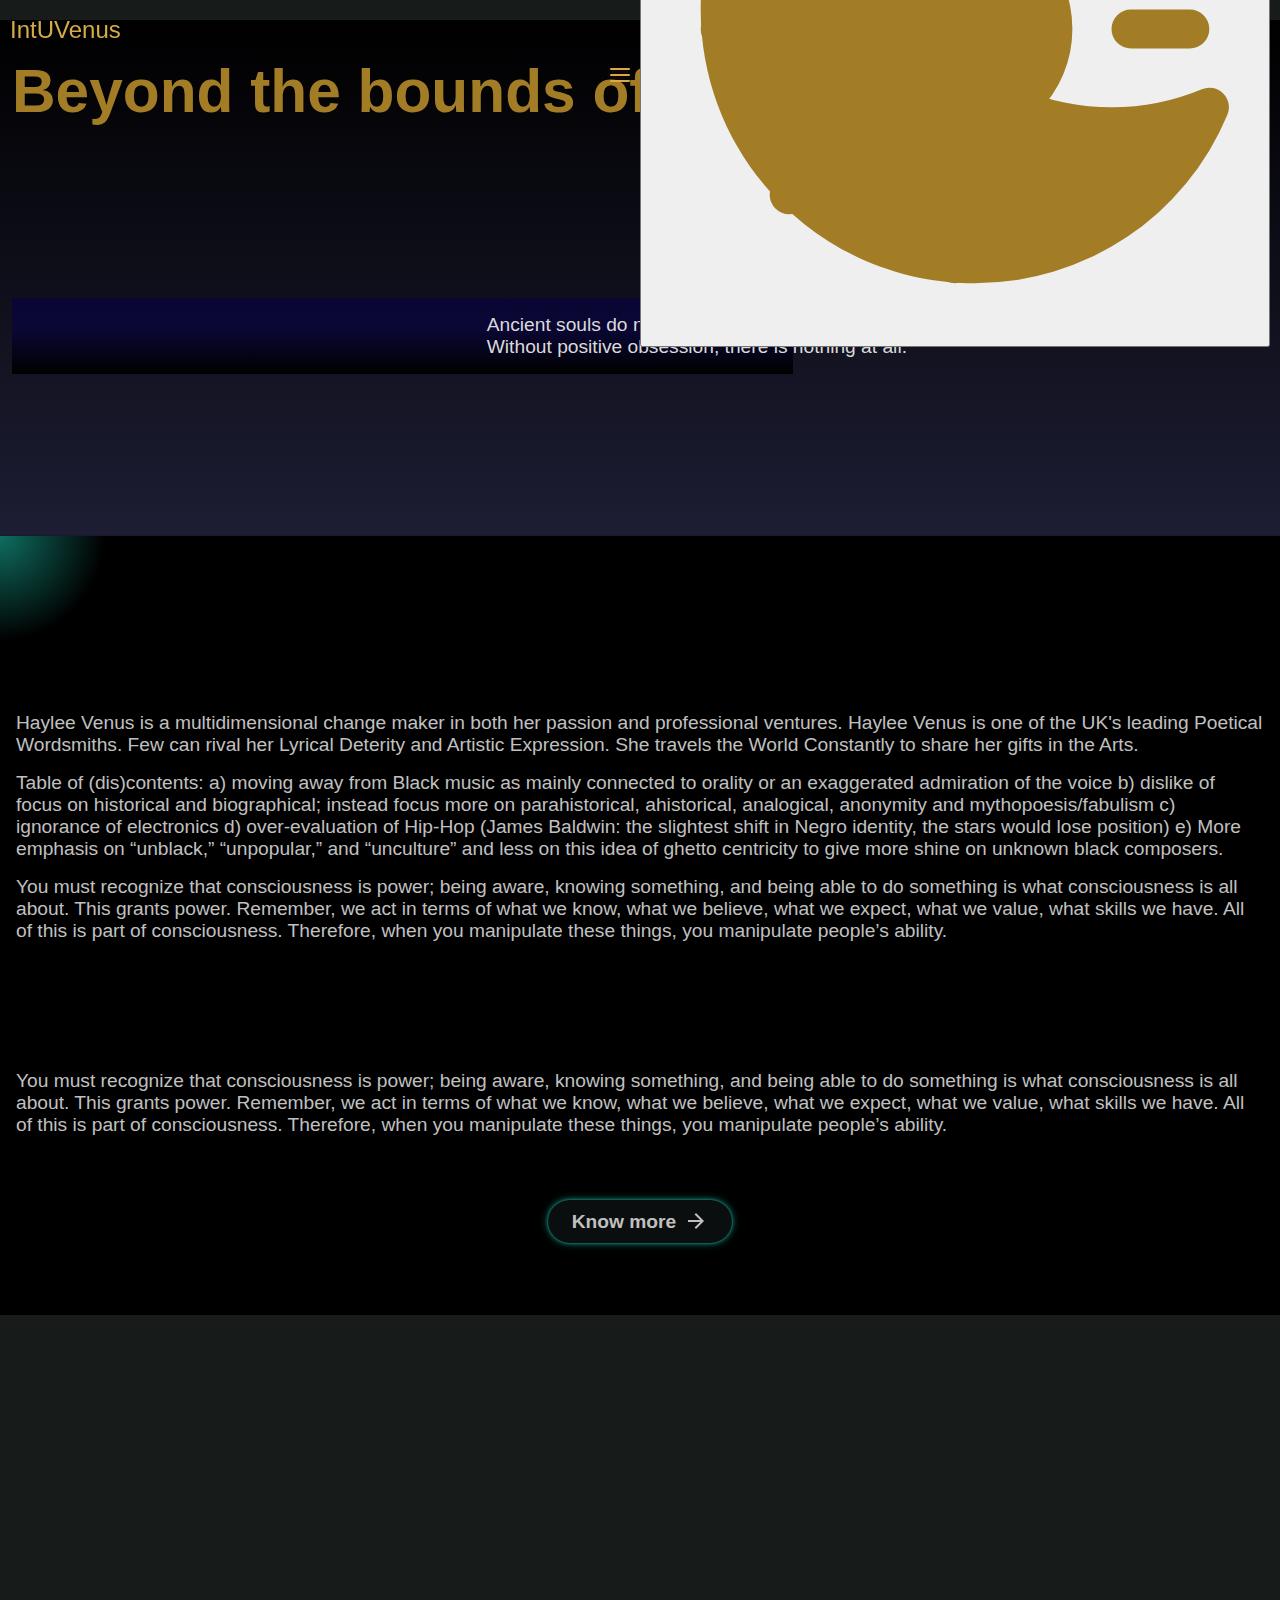
==== commit a6768d26: "Update index.html" ====
--- a/index.html
+++ b/index.html
@@ -1,401 +1,282 @@
-<!doctype html>
+<!DOCTYPE html>
 <html lang="en">
-    <head>
-        <meta charset="UTF-8">
-        <meta http-equiv="X-UA-Compatible" content="IE=edge">
-        <meta name="viewport" content="width=device-width, initial-scale=1.0">
-        <title>Project Markup Boilerplate</title>
-        <link rel="stylesheet" href="./style.css">
-        <script type="text/javascript" src="https://unpkg.co/gsap@3/dist/gsap.min.js"></script>
-        <script type="text/javascript" src="https://unpkg.com/split-type@0.3.4/umd/index.min.js"></script>
-        <script type="text/javascript" src="./app.js" defer></script>
-    </head>
+  <head>
+    <meta charset="UTF-8" />
+    <meta http-equiv="X-UA-Compatible" content="IE-edge">
+    <meta name="viewport" content="width=device-width, initial-scale=1.0" />
+    <title>IntUVenus - Home</title>
+    <link
+      rel="stylesheet" href="https://cdnjs.cloudflare.com/ajax/libs/font-awesome/5.14.0/css/all.min.css"
+    />
+    <!-- styles -->
+    <link rel="stylesheet" href="./style.css" />
+    <link rel="shortcut icon" href="https://ik.imagekit.io/ghow2otb3rc/Projects/SoM/sound-of-mind-still_sm_DSa1-eB4-.png" type="image/x-icon">
+    <script src="https://unpkg.co/gsap@3/dist/gsap.min.js" defer></script>
+    <script src="https://unpkg.com/split-type" defer></script>
+    <script src="script.js" defer></script>
+  </head>
+  <body>
+<ul class="mbl--list-items">
+  <li class="item"><a href="#">Home</a></li>
+  <li class="item">
+    <a href="#">About Me</a>
+  </li>
+  <li class="item">
+    <a href="#">Blog</a>
+  </li>
+  <li class="item">
+    <a href="#">Products</a>
+  </li>
+  <li class="item">
+    <a href="#">Events</a>
+  </li>
+  <li class="item">
+    <a href="#">Travel</a>
+  </li>
+  <li class="item">
+    <a href="#">Join Us</a>
+  </li>
+</ul>
+<header>
+  <nav>
+    <div class="logo">
+<!--       <img src="https://ik.imagekit.io/ghow2otb3rc/Projects/Current/DWP/sound-of-mind-still_sm_DSa1-eB4-_1__MiSgZdA9p.png" alt="" width="40" height="40"> https://globalwomanmagazine.com/changing-the-world-through-creativity/ -->
+      <span class="logo-text">IntUVenus</span>
+    </div>
+    <button aria-pressed="false">
+      <svg fill="hsl(42, 62.5%, 39.2%)" xmlns="http://www.w3.org/2000/svg" viewBox="0 0 24 24" class="size-6">
+      <path d="M12 2.25a.75.75 0 0 1 .75.75v2.25a.75.75 0 0 1-1.5 0V3a.75.75 0 0 1 .75-.75ZM7.5 12a4.5 4.5 0 1 1 9 0 4.5 4.5 0 0 1-9 0ZM18.894 6.166a.75.75 0 0 0-1.06-1.06l-1.591 1.59a.75.75 0 1 0 1.06 1.061l1.591-1.59ZM21.75 12a.75.75 0 0 1-.75.75h-2.25a.75.75 0 0 1 0-1.5H21a.75.75 0 0 1 .75.75ZM17.834 18.894a.75.75 0 0 0 1.06-1.06l-1.59-1.591a.75.75 0 1 0-1.061 1.06l1.59 1.591ZM12 18a.75.75 0 0 1 .75.75V21a.75.75 0 0 1-1.5 0v-2.25A.75.75 0 0 1 12 18ZM7.758 17.303a.75.75 0 0 0-1.061-1.06l-1.591 1.59a.75.75 0 0 0 1.06 1.061l1.591-1.59ZM6 12a.75.75 0 0 1-.75.75H3a.75.75 0 0 1 0-1.5h2.25A.75.75 0 0 1 6 12ZM6.697 7.757a.75.75 0 0 0 1.06-1.06l-1.59-1.591a.75.75 0 0 0-1.061 1.06l1.59 1.591Z" />
+      <path fill-rule="evenodd" d="M9.528 1.718a.75.75 0 0 1 .162.819A8.97 8.97 0 0 0 9 6a9 9 0 0 0 9 9 8.97 8.97 0 0 0 3.463-.69.75.75 0 0 1 .981.98 10.503 10.503 0 0 1-9.694 6.46c-5.799 0-10.5-4.7-10.5-10.5 0-4.368 2.667-8.112 6.46-9.694a.75.75 0 0 1 .818.162Z" clip-rule="evenodd" />
+    </svg>
+      <span class="sr-only">Toggle Theme</span>
+    </button>
+    <div class="menu-btn">
+      <div class="menu-btn__burger">
 
-    <body>
-        <ul class="mbl--list-items">
-          <li class="item"><a href="#">Home</a></li>
-          <li class="item">
-            <a href="#">About Me</a>
-          </li>
-          <li class="item">
-            <a href="#">Blog</a>
-          </li>
-          <li class="item">
-            <a href="#">Products</a>
-          </li>
-          <li class="item">
-            <a href="#">Events</a>
-          </li>
-          <li class="item">
-            <a href="#">Travel</a>
-          </li>
-          <li class="item">
-            <a href="#">Join Us</a>
-          </li>
-        </ul>
-        <header>
-          <nav>
-            <div class="logo">
-        <!--       <img src="https://ik.imagekit.io/ghow2otb3rc/Projects/Current/DWP/sound-of-mind-still_sm_DSa1-eB4-_1__MiSgZdA9p.png" alt="" width="40" height="40"> https://globalwomanmagazine.com/changing-the-world-through-creativity/ -->
-              <span class="logo-text">IntUVenus</span>
+      </div>
+    </div>
+  </nav>
+</header>
+    <section class="site--hero">
+      <div class="container">
+        <img src="https://ik.imagekit.io/ghow2otb3rc/Projects/SoM/Artists/47573fe2bf6f4169ba5316619df6dd2b_-J6-IPUrD.jpg" alt="" width="500">
+        <div class="content--wrap">
+          <div class="content">
+            <h1><span class="title--emph">Int<span class="char-under">U</span></span>Venus</h1>
+            <p>A Consistent Maker of Moves. Haylee Venus is one of the UK's leading Poetical Wordsmiths. Few can rival her Lyrical Deterity and Artistic Expression. She travels the World Constantly to share her gifts in the Arts.</p>
+            <ul class="meta--social-icon" style="list-style: none; display: flex; gap: 20px; margin-top: 1rem;">
+              <li>
+                <a href="https://www.instagram.com/iamkweenvenus/" target="_blank">
+                  <svg xmlns="http://www.w3.org/2000/svg" width="24" height="24" viewBox="0 0 24 24" style="fill: hsl(42, 62.5%, 55.9%);"><path d="M20.947 8.305a6.53 6.53 0 0 0-.419-2.216 4.61 4.61 0 0 0-2.633-2.633 6.606 6.606 0 0 0-2.186-.42c-.962-.043-1.267-.055-3.709-.055s-2.755 0-3.71.055a6.606 6.606 0 0 0-2.185.42 4.607 4.607 0 0 0-2.633 2.633 6.554 6.554 0 0 0-.419 2.185c-.043.963-.056 1.268-.056 3.71s0 2.754.056 3.71c.015.748.156 1.486.419 2.187a4.61 4.61 0 0 0 2.634 2.632 6.584 6.584 0 0 0 2.185.45c.963.043 1.268.056 3.71.056s2.755 0 3.71-.056a6.59 6.59 0 0 0 2.186-.419 4.615 4.615 0 0 0 2.633-2.633c.263-.7.404-1.438.419-2.187.043-.962.056-1.267.056-3.71-.002-2.442-.002-2.752-.058-3.709zm-8.953 8.297c-2.554 0-4.623-2.069-4.623-4.623s2.069-4.623 4.623-4.623a4.623 4.623 0 0 1 0 9.246zm4.807-8.339a1.077 1.077 0 0 1-1.078-1.078 1.077 1.077 0 1 1 2.155 0c0 .596-.482 1.078-1.077 1.078z"></path><circle cx="11.994" cy="11.979" r="3.003"></circle></svg>              
+                </a>
+              </li>
+              <li>
+                <svg xmlns="http://www.w3.org/2000/svg" width="24" height="24" viewBox="0 0 24 24" style="fill: hsl(42, 62.5%, 55.9%);"><path d="M20 4H4a2 2 0 0 0-2 2v12a2 2 0 0 0 2 2h16a2 2 0 0 0 2-2V6a2 2 0 0 0-2-2zm0 4.7-8 5.334L4 8.7V6.297l8 5.333 8-5.333V8.7z"></path></svg>
+              </li>
+              <li>
+                <a href="https://www.linkedin.com/in/haylee-venus-3b021559/" target="_blank">
+                  <svg xmlns="http://www.w3.org/2000/svg" width="24" height="24" viewBox="0 0 24 24" style="fill: hsl(42, 62.5%, 55.9%);"><path d="M20 3H4a1 1 0 0 0-1 1v16a1 1 0 0 0 1 1h16a1 1 0 0 0 1-1V4a1 1 0 0 0-1-1zM8.339 18.337H5.667v-8.59h2.672v8.59zM7.003 8.574a1.548 1.548 0 1 1 0-3.096 1.548 1.548 0 0 1 0 3.096zm11.335 9.763h-2.669V14.16c0-.996-.018-2.277-1.388-2.277-1.39 0-1.601 1.086-1.601 2.207v4.248h-2.667v-8.59h2.56v1.174h.037c.355-.675 1.227-1.387 2.524-1.387 2.704 0 3.203 1.778 3.203 4.092v4.71z"></path>
+                  </svg>              
+                </a>
+              </li>
+              <li>
+                <a href="https://www.youtube.com/@hayleevenus5980" target="_blank">
+                  <svg xmlns="http://www.w3.org/2000/svg" width="24" height="24" viewBox="0 0 24 24" style="fill: hsl(42, 62.5%, 55.9%);"><path d="M21.593 7.203a2.506 2.506 0 0 0-1.762-1.766C18.265 5.007 12 5 12 5s-6.264-.007-7.831.404a2.56 2.56 0 0 0-1.766 1.778c-.413 1.566-.417 4.814-.417 4.814s-.004 3.264.406 4.814c.23.857.905 1.534 1.763 1.765 1.582.43 7.83.437 7.83.437s6.265.007 7.831-.403a2.515 2.515 0 0 0 1.767-1.763c.414-1.565.417-4.812.417-4.812s.02-3.265-.407-4.831zM9.996 15.005l.005-6 5.207 3.005-5.212 2.995z"></path></svg>
+                </a>
+              </li>
+    <!--           <li>
+                <svg xmlns="http://www.w3.org/2000/svg" width="24" height="24" viewBox="0 0 24 24" style="fill: hsl(0,0%,75.3%);transform: ;msFilter:;"><path d="M20 3H4a1 1 0 0 0-1 1v16a1 1 0 0 0 1 1h8.615v-6.96h-2.338v-2.725h2.338v-2c0-2.325 1.42-3.592 3.5-3.592.699-.002 1.399.034 2.095.107v2.42h-1.435c-1.128 0-1.348.538-1.348 1.325v1.735h2.697l-.35 2.725h-2.348V21H20a1 1 0 0 0 1-1V4a1 1 0 0 0-1-1z"></path></svg>
+              </li>
+              <li>
+                <svg xmlns="http://www.w3.org/2000/svg" width="24" height="24" viewBox="0 0 24 24" style="fill: hsl(0,0%,75.3%);"><path d="M8.465 11.293c1.133-1.133 3.109-1.133 4.242 0l.707.707 1.414-1.414-.707-.707c-.943-.944-2.199-1.465-3.535-1.465s-2.592.521-3.535 1.465L4.929 12a5.008 5.008 0 0 0 0 7.071 4.983 4.983 0 0 0 3.535 1.462A4.982 4.982 0 0 0 12 19.071l.707-.707-1.414-1.414-.707.707a3.007 3.007 0 0 1-4.243 0 3.005 3.005 0 0 1 0-4.243l2.122-2.121z"></path><path d="m12 4.929-.707.707 1.414 1.414.707-.707a3.007 3.007 0 0 1 4.243 0 3.005 3.005 0 0 1 0 4.243l-2.122 2.121c-1.133 1.133-3.109 1.133-4.242 0L10.586 12l-1.414 1.414.707.707c.943.944 2.199 1.465 3.535 1.465s2.592-.521 3.535-1.465L19.071 12a5.008 5.008 0 0 0 0-7.071 5.006 5.006 0 0 0-7.071 0z"></path></svg>
+              </li> -->
+           </ul>
+            <div class="link-wrap">
+               <ul class="triggers">
+               <li>
+                  <svg xmlns="http://www.w3.org/2000/svg" height="1em" fill="currentColor" viewBox="0 0 512 512">
+                    <path d="M 168 80 Q 146 82 144 104 L 144 408 L 144 408 Q 144 421 140 432 L 440 432 L 440 432 Q 462 430 464 408 L 464 104 L 464 104 Q 462 82 440 80 L 168 80 L 168 80 Z M 72 480 Q 41 479 21 459 L 21 459 L 21 459 Q 1 439 0 408 L 0 112 L 0 112 Q 2 90 24 88 Q 46 90 48 112 L 48 408 L 48 408 Q 50 430 72 432 Q 94 430 96 408 L 96 104 L 96 104 Q 97 73 117 53 Q 137 33 168 32 L 440 32 L 440 32 Q 471 33 491 53 Q 511 73 512 104 L 512 408 L 512 408 Q 511 439 491 459 Q 471 479 440 480 L 72 480 L 72 480 Z M 176 136 Q 178 114 200 112 L 296 112 L 296 112 Q 318 114 320 136 L 320 216 L 320 216 Q 318 238 296 240 L 200 240 L 200 240 Q 178 238 176 216 L 176 136 L 176 136 Z M 376 112 L 408 112 L 376 112 L 408 112 Q 430 114 432 136 Q 430 158 408 160 L 376 160 L 376 160 Q 354 158 352 136 Q 354 114 376 112 L 376 112 Z M 376 192 L 408 192 L 376 192 L 408 192 Q 430 194 432 216 Q 430 238 408 240 L 376 240 L 376 240 Q 354 238 352 216 Q 354 194 376 192 L 376 192 Z M 200 272 L 408 272 L 200 272 L 408 272 Q 430 274 432 296 Q 430 318 408 320 L 200 320 L 200 320 Q 178 318 176 296 Q 178 274 200 272 L 200 272 Z M 200 352 L 408 352 L 200 352 L 408 352 Q 430 354 432 376 Q 430 398 408 400 L 200 400 L 200 400 Q 178 398 176 376 Q 178 354 200 352 L 200 352 Z" />
+                  </svg>                 
+                  <span><strong>Article</strong>: Artistic Conspiracy</span>
+                  <a href="https://www.eventbrite.co.uk/e/inspriring-edge-fashion-showe-gala-tickets-1020524946587">Read Now</a> 
+               </li>
+               <li>
+                  <svg xmlns="http://www.w3.org/2000/svg" height="1em" fill="currentColor" viewBox="0 0 512 512">
+                    <path d="M 168 80 Q 146 82 144 104 L 144 408 L 144 408 Q 144 421 140 432 L 440 432 L 440 432 Q 462 430 464 408 L 464 104 L 464 104 Q 462 82 440 80 L 168 80 L 168 80 Z M 72 480 Q 41 479 21 459 L 21 459 L 21 459 Q 1 439 0 408 L 0 112 L 0 112 Q 2 90 24 88 Q 46 90 48 112 L 48 408 L 48 408 Q 50 430 72 432 Q 94 430 96 408 L 96 104 L 96 104 Q 97 73 117 53 Q 137 33 168 32 L 440 32 L 440 32 Q 471 33 491 53 Q 511 73 512 104 L 512 408 L 512 408 Q 511 439 491 459 Q 471 479 440 480 L 72 480 L 72 480 Z M 176 136 Q 178 114 200 112 L 296 112 L 296 112 Q 318 114 320 136 L 320 216 L 320 216 Q 318 238 296 240 L 200 240 L 200 240 Q 178 238 176 216 L 176 136 L 176 136 Z M 376 112 L 408 112 L 376 112 L 408 112 Q 430 114 432 136 Q 430 158 408 160 L 376 160 L 376 160 Q 354 158 352 136 Q 354 114 376 112 L 376 112 Z M 376 192 L 408 192 L 376 192 L 408 192 Q 430 194 432 216 Q 430 238 408 240 L 376 240 L 376 240 Q 354 238 352 216 Q 354 194 376 192 L 376 192 Z M 200 272 L 408 272 L 200 272 L 408 272 Q 430 274 432 296 Q 430 318 408 320 L 200 320 L 200 320 Q 178 318 176 296 Q 178 274 200 272 L 200 272 Z M 200 352 L 408 352 L 200 352 L 408 352 Q 430 354 432 376 Q 430 398 408 400 L 200 400 L 200 400 Q 178 398 176 376 Q 178 354 200 352 L 200 352 Z" />
+                  </svg>                 
+                  <span><strong>Article</strong>: Loyal to you Last Level - Stop</span>
+                  <a href="https://www.eventbrite.co.uk/e/inspriring-edge-fashion-showe-gala-tickets-1020524946587">Read Now</a> 
+               </li>
+               <li>
+                  <svg xmlns="http://www.w3.org/2000/svg" height="1em" fill="currentColor" viewBox="0 0 512 512">
+                    <path d="M 168 80 Q 146 82 144 104 L 144 408 L 144 408 Q 144 421 140 432 L 440 432 L 440 432 Q 462 430 464 408 L 464 104 L 464 104 Q 462 82 440 80 L 168 80 L 168 80 Z M 72 480 Q 41 479 21 459 L 21 459 L 21 459 Q 1 439 0 408 L 0 112 L 0 112 Q 2 90 24 88 Q 46 90 48 112 L 48 408 L 48 408 Q 50 430 72 432 Q 94 430 96 408 L 96 104 L 96 104 Q 97 73 117 53 Q 137 33 168 32 L 440 32 L 440 32 Q 471 33 491 53 Q 511 73 512 104 L 512 408 L 512 408 Q 511 439 491 459 Q 471 479 440 480 L 72 480 L 72 480 Z M 176 136 Q 178 114 200 112 L 296 112 L 296 112 Q 318 114 320 136 L 320 216 L 320 216 Q 318 238 296 240 L 200 240 L 200 240 Q 178 238 176 216 L 176 136 L 176 136 Z M 376 112 L 408 112 L 376 112 L 408 112 Q 430 114 432 136 Q 430 158 408 160 L 376 160 L 376 160 Q 354 158 352 136 Q 354 114 376 112 L 376 112 Z M 376 192 L 408 192 L 376 192 L 408 192 Q 430 194 432 216 Q 430 238 408 240 L 376 240 L 376 240 Q 354 238 352 216 Q 354 194 376 192 L 376 192 Z M 200 272 L 408 272 L 200 272 L 408 272 Q 430 274 432 296 Q 430 318 408 320 L 200 320 L 200 320 Q 178 318 176 296 Q 178 274 200 272 L 200 272 Z M 200 352 L 408 352 L 200 352 L 408 352 Q 430 354 432 376 Q 430 398 408 400 L 200 400 L 200 400 Q 178 398 176 376 Q 178 354 200 352 L 200 352 Z" />
+                  </svg>                 
+                  <span><strong>Article</strong>: Mek A Step Trip to Kenya</span>
+                  <a href="https://www.eventbrite.co.uk/e/inspriring-edge-fashion-showe-gala-tickets-1020524946587">Read Now</a> 
+               </li>
+               <li>
+                <svg xmlns="http://www.w3.org/2000/svg" xml:space="preserve" viewBox="0 0 452.986 452.986" height="16"><path d="M404.344 0H48.642C21.894 0 0 21.873 0 48.664v355.681c0 26.726 21.894 48.642 48.642 48.642h355.702c26.726 0 48.642-21.916 48.642-48.642V48.664C452.986 21.873 431.07 0 404.344 0zM148.429 33.629h156.043v40.337H148.429V33.629zm262.473 372.743H42.041v-293.88h368.86v293.88z" style="fill:#c0c0c0"/><path d="M79.273 246.23h48.642v48.664H79.273zM79.273 323.26h48.642v48.642H79.273zM160.853 169.223h48.621v48.642h-48.621zM160.853 246.23h48.621v48.664h-48.621zM160.853 323.26h48.621v48.642h-48.621zM242.369 169.223h48.664v48.642h-48.664zM242.369 246.23h48.664v48.664h-48.664zM242.369 323.26h48.664v48.642h-48.664zM323.907 169.223h48.664v48.642h-48.664zM323.907 246.23h48.664v48.664h-48.664z" stylestyle="fill:#c0c0c0"/></svg>
+                 
+                  <span><strong>Events</strong>: Inspiring Edge Fashion Show</span>
+                  <a href="https://www.eventbrite.co.uk/e/inspriring-edge-fashion-showe-gala-tickets-1020524946587">Book Tickets</a> 
+               </li>
+               </ul>
             </div>
-            <div class="menu-btn">
-              <div class="menu-btn__burger">
-
-              </div>
-            </div>
-          </nav>
-        </header>
-        <section class="site--hero">
-          <div class="container">
-        <!--     <img src="https://ik.imagekit.io/ghow2otb3rc/Projects/SoM/Artists/47573fe2bf6f4169ba5316619df6dd2b_-J6-IPUrD.jpg" alt="" width="500"> -->
-            <img src="https://ik.imagekit.io/ghow2otb3rc/Projects/SoM/Artists/47573fe2bf6f4169ba5316619df6dd2b_-J6-IPUrD.jpg" alt="" width="500">
-            <div class="content--wrap">
-              <div class="content">      
-                <h1><span class="title--emph">Int<span class="intu-underlined">U</span></span>Venus</h1>
-                <p>A Consistent Maker of Moves. Haylee Venus is one of the UK's leading Poetical Wordsmiths. Few can rival her Lyrical Deterity and Artistic Expression. She travels the World Constantly to share her gifts in the Arts.</p>
-                <ul class="meta--social-icon" style="list-style: none; display: flex; gap: 20px; margin-top: 1rem;">
-                  <li>
-                    <a href="https://www.instagram.com/iamkweenvenus/" target="_blank">
-                      <svg xmlns="http://www.w3.org/2000/svg" width="24" height="24" viewBox="0 0 24 24" style="fill: hsl(42, 62.5%, 55.9%);"><path d="M20.947 8.305a6.53 6.53 0 0 0-.419-2.216 4.61 4.61 0 0 0-2.633-2.633 6.606 6.606 0 0 0-2.186-.42c-.962-.043-1.267-.055-3.709-.055s-2.755 0-3.71.055a6.606 6.606 0 0 0-2.185.42 4.607 4.607 0 0 0-2.633 2.633 6.554 6.554 0 0 0-.419 2.185c-.043.963-.056 1.268-.056 3.71s0 2.754.056 3.71c.015.748.156 1.486.419 2.187a4.61 4.61 0 0 0 2.634 2.632 6.584 6.584 0 0 0 2.185.45c.963.043 1.268.056 3.71.056s2.755 0 3.71-.056a6.59 6.59 0 0 0 2.186-.419 4.615 4.615 0 0 0 2.633-2.633c.263-.7.404-1.438.419-2.187.043-.962.056-1.267.056-3.71-.002-2.442-.002-2.752-.058-3.709zm-8.953 8.297c-2.554 0-4.623-2.069-4.623-4.623s2.069-4.623 4.623-4.623a4.623 4.623 0 0 1 0 9.246zm4.807-8.339a1.077 1.077 0 0 1-1.078-1.078 1.077 1.077 0 1 1 2.155 0c0 .596-.482 1.078-1.077 1.078z"></path><circle cx="11.994" cy="11.979" r="3.003"></circle></svg>              
-                    </a>
-                  </li>
-                  <li>
-                    <svg xmlns="http://www.w3.org/2000/svg" width="24" height="24" viewBox="0 0 24 24" style="fill: hsl(42, 62.5%, 55.9%);"><path d="M20 4H4a2 2 0 0 0-2 2v12a2 2 0 0 0 2 2h16a2 2 0 0 0 2-2V6a2 2 0 0 0-2-2zm0 4.7-8 5.334L4 8.7V6.297l8 5.333 8-5.333V8.7z"></path></svg>
-                  </li>
-                  <li>
-                    <a href="https://www.linkedin.com/in/haylee-venus-3b021559/" target="_blank">
-                      <svg xmlns="http://www.w3.org/2000/svg" width="24" height="24" viewBox="0 0 24 24" style="fill: hsl(42, 62.5%, 55.9%);"><path d="M20 3H4a1 1 0 0 0-1 1v16a1 1 0 0 0 1 1h16a1 1 0 0 0 1-1V4a1 1 0 0 0-1-1zM8.339 18.337H5.667v-8.59h2.672v8.59zM7.003 8.574a1.548 1.548 0 1 1 0-3.096 1.548 1.548 0 0 1 0 3.096zm11.335 9.763h-2.669V14.16c0-.996-.018-2.277-1.388-2.277-1.39 0-1.601 1.086-1.601 2.207v4.248h-2.667v-8.59h2.56v1.174h.037c.355-.675 1.227-1.387 2.524-1.387 2.704 0 3.203 1.778 3.203 4.092v4.71z"></path>
-                      </svg>              
-                    </a>
-                  </li>
-                  <li>
-                    <a href="https://www.youtube.com/@hayleevenus5980" target="_blank">
-                      <svg xmlns="http://www.w3.org/2000/svg" width="24" height="24" viewBox="0 0 24 24" style="fill: hsl(42, 62.5%, 55.9%);"><path d="M21.593 7.203a2.506 2.506 0 0 0-1.762-1.766C18.265 5.007 12 5 12 5s-6.264-.007-7.831.404a2.56 2.56 0 0 0-1.766 1.778c-.413 1.566-.417 4.814-.417 4.814s-.004 3.264.406 4.814c.23.857.905 1.534 1.763 1.765 1.582.43 7.83.437 7.83.437s6.265.007 7.831-.403a2.515 2.515 0 0 0 1.767-1.763c.414-1.565.417-4.812.417-4.812s.02-3.265-.407-4.831zM9.996 15.005l.005-6 5.207 3.005-5.212 2.995z"></path></svg>
-                    </a>
-                  </li>
-        <!--           <li>
-                    <svg xmlns="http://www.w3.org/2000/svg" width="24" height="24" viewBox="0 0 24 24" style="fill: hsl(0,0%,75.3%);transform: ;msFilter:;"><path d="M20 3H4a1 1 0 0 0-1 1v16a1 1 0 0 0 1 1h8.615v-6.96h-2.338v-2.725h2.338v-2c0-2.325 1.42-3.592 3.5-3.592.699-.002 1.399.034 2.095.107v2.42h-1.435c-1.128 0-1.348.538-1.348 1.325v1.735h2.697l-.35 2.725h-2.348V21H20a1 1 0 0 0 1-1V4a1 1 0 0 0-1-1z"></path></svg>
-                  </li>
-                  <li>
-                    <svg xmlns="http://www.w3.org/2000/svg" width="24" height="24" viewBox="0 0 24 24" style="fill: hsl(0,0%,75.3%);"><path d="M8.465 11.293c1.133-1.133 3.109-1.133 4.242 0l.707.707 1.414-1.414-.707-.707c-.943-.944-2.199-1.465-3.535-1.465s-2.592.521-3.535 1.465L4.929 12a5.008 5.008 0 0 0 0 7.071 4.983 4.983 0 0 0 3.535 1.462A4.982 4.982 0 0 0 12 19.071l.707-.707-1.414-1.414-.707.707a3.007 3.007 0 0 1-4.243 0 3.005 3.005 0 0 1 0-4.243l2.122-2.121z"></path><path d="m12 4.929-.707.707 1.414 1.414.707-.707a3.007 3.007 0 0 1 4.243 0 3.005 3.005 0 0 1 0 4.243l-2.122 2.121c-1.133 1.133-3.109 1.133-4.242 0L10.586 12l-1.414 1.414.707.707c.943.944 2.199 1.465 3.535 1.465s2.592-.521 3.535-1.465L19.071 12a5.008 5.008 0 0 0 0-7.071 5.006 5.006 0 0 0-7.071 0z"></path></svg>
-                  </li> -->
-               </ul>
-                <div class="link-wrap">
-                   <ul class="triggers">
-                       <li>
-        <svg xmlns="http://www.w3.org/2000/svg" height="1em" fill="currentColor" viewBox="0 0 512 512">
-          <path d="M 168 80 Q 146 82 144 104 L 144 408 L 144 408 Q 144 421 140 432 L 440 432 L 440 432 Q 462 430 464 408 L 464 104 L 464 104 Q 462 82 440 80 L 168 80 L 168 80 Z M 72 480 Q 41 479 21 459 L 21 459 L 21 459 Q 1 439 0 408 L 0 112 L 0 112 Q 2 90 24 88 Q 46 90 48 112 L 48 408 L 48 408 Q 50 430 72 432 Q 94 430 96 408 L 96 104 L 96 104 Q 97 73 117 53 Q 137 33 168 32 L 440 32 L 440 32 Q 471 33 491 53 Q 511 73 512 104 L 512 408 L 512 408 Q 511 439 491 459 Q 471 479 440 480 L 72 480 L 72 480 Z M 176 136 Q 178 114 200 112 L 296 112 L 296 112 Q 318 114 320 136 L 320 216 L 320 216 Q 318 238 296 240 L 200 240 L 200 240 Q 178 238 176 216 L 176 136 L 176 136 Z M 376 112 L 408 112 L 376 112 L 408 112 Q 430 114 432 136 Q 430 158 408 160 L 376 160 L 376 160 Q 354 158 352 136 Q 354 114 376 112 L 376 112 Z M 376 192 L 408 192 L 376 192 L 408 192 Q 430 194 432 216 Q 430 238 408 240 L 376 240 L 376 240 Q 354 238 352 216 Q 354 194 376 192 L 376 192 Z M 200 272 L 408 272 L 200 272 L 408 272 Q 430 274 432 296 Q 430 318 408 320 L 200 320 L 200 320 Q 178 318 176 296 Q 178 274 200 272 L 200 272 Z M 200 352 L 408 352 L 200 352 L 408 352 Q 430 354 432 376 Q 430 398 408 400 L 200 400 L 200 400 Q 178 398 176 376 Q 178 354 200 352 L 200 352 Z" />
-        </svg>                 
-                          <span><strong>Article</strong>: Artistic Conspiracy</span>
-                          <a href="https://www.eventbrite.co.uk/e/inspriring-edge-fashion-showe-gala-tickets-1020524946587">Read Now</a> 
-                       </li>
-                       <li>
-        <svg xmlns="http://www.w3.org/2000/svg" height="1em" fill="currentColor" viewBox="0 0 512 512">
-          <path d="M 168 80 Q 146 82 144 104 L 144 408 L 144 408 Q 144 421 140 432 L 440 432 L 440 432 Q 462 430 464 408 L 464 104 L 464 104 Q 462 82 440 80 L 168 80 L 168 80 Z M 72 480 Q 41 479 21 459 L 21 459 L 21 459 Q 1 439 0 408 L 0 112 L 0 112 Q 2 90 24 88 Q 46 90 48 112 L 48 408 L 48 408 Q 50 430 72 432 Q 94 430 96 408 L 96 104 L 96 104 Q 97 73 117 53 Q 137 33 168 32 L 440 32 L 440 32 Q 471 33 491 53 Q 511 73 512 104 L 512 408 L 512 408 Q 511 439 491 459 Q 471 479 440 480 L 72 480 L 72 480 Z M 176 136 Q 178 114 200 112 L 296 112 L 296 112 Q 318 114 320 136 L 320 216 L 320 216 Q 318 238 296 240 L 200 240 L 200 240 Q 178 238 176 216 L 176 136 L 176 136 Z M 376 112 L 408 112 L 376 112 L 408 112 Q 430 114 432 136 Q 430 158 408 160 L 376 160 L 376 160 Q 354 158 352 136 Q 354 114 376 112 L 376 112 Z M 376 192 L 408 192 L 376 192 L 408 192 Q 430 194 432 216 Q 430 238 408 240 L 376 240 L 376 240 Q 354 238 352 216 Q 354 194 376 192 L 376 192 Z M 200 272 L 408 272 L 200 272 L 408 272 Q 430 274 432 296 Q 430 318 408 320 L 200 320 L 200 320 Q 178 318 176 296 Q 178 274 200 272 L 200 272 Z M 200 352 L 408 352 L 200 352 L 408 352 Q 430 354 432 376 Q 430 398 408 400 L 200 400 L 200 400 Q 178 398 176 376 Q 178 354 200 352 L 200 352 Z" />
-        </svg>                 
-                          <span><strong>Article</strong>: Loyal to you Last Level - Stop</span>
-                          <a href="https://www.eventbrite.co.uk/e/inspriring-edge-fashion-showe-gala-tickets-1020524946587">Read Now</a> 
-                       </li>
-                       <li>
-        <svg xmlns="http://www.w3.org/2000/svg" height="1em" fill="currentColor" viewBox="0 0 512 512">
-          <path d="M 168 80 Q 146 82 144 104 L 144 408 L 144 408 Q 144 421 140 432 L 440 432 L 440 432 Q 462 430 464 408 L 464 104 L 464 104 Q 462 82 440 80 L 168 80 L 168 80 Z M 72 480 Q 41 479 21 459 L 21 459 L 21 459 Q 1 439 0 408 L 0 112 L 0 112 Q 2 90 24 88 Q 46 90 48 112 L 48 408 L 48 408 Q 50 430 72 432 Q 94 430 96 408 L 96 104 L 96 104 Q 97 73 117 53 Q 137 33 168 32 L 440 32 L 440 32 Q 471 33 491 53 Q 511 73 512 104 L 512 408 L 512 408 Q 511 439 491 459 Q 471 479 440 480 L 72 480 L 72 480 Z M 176 136 Q 178 114 200 112 L 296 112 L 296 112 Q 318 114 320 136 L 320 216 L 320 216 Q 318 238 296 240 L 200 240 L 200 240 Q 178 238 176 216 L 176 136 L 176 136 Z M 376 112 L 408 112 L 376 112 L 408 112 Q 430 114 432 136 Q 430 158 408 160 L 376 160 L 376 160 Q 354 158 352 136 Q 354 114 376 112 L 376 112 Z M 376 192 L 408 192 L 376 192 L 408 192 Q 430 194 432 216 Q 430 238 408 240 L 376 240 L 376 240 Q 354 238 352 216 Q 354 194 376 192 L 376 192 Z M 200 272 L 408 272 L 200 272 L 408 272 Q 430 274 432 296 Q 430 318 408 320 L 200 320 L 200 320 Q 178 318 176 296 Q 178 274 200 272 L 200 272 Z M 200 352 L 408 352 L 200 352 L 408 352 Q 430 354 432 376 Q 430 398 408 400 L 200 400 L 200 400 Q 178 398 176 376 Q 178 354 200 352 L 200 352 Z" />
-        </svg>                 
-                          <span><strong>Article</strong>: Volunteer with Mek A Step Trip</span>
-                          <a href="https://www.eventbrite.co.uk/e/inspriring-edge-fashion-showe-gala-tickets-1020524946587">Read Now</a> 
-                       </li>
-                       <li>
-                        <svg xmlns="http://www.w3.org/2000/svg" xml:space="preserve" viewBox="0 0 452.986 452.986" height="16"><path d="M404.344 0H48.642C21.894 0 0 21.873 0 48.664v355.681c0 26.726 21.894 48.642 48.642 48.642h355.702c26.726 0 48.642-21.916 48.642-48.642V48.664C452.986 21.873 431.07 0 404.344 0zM148.429 33.629h156.043v40.337H148.429V33.629zm262.473 372.743H42.041v-293.88h368.86v293.88z" style="fill:#c0c0c0"/><path d="M79.273 246.23h48.642v48.664H79.273zM79.273 323.26h48.642v48.642H79.273zM160.853 169.223h48.621v48.642h-48.621zM160.853 246.23h48.621v48.664h-48.621zM160.853 323.26h48.621v48.642h-48.621zM242.369 169.223h48.664v48.642h-48.664zM242.369 246.23h48.664v48.664h-48.664zM242.369 323.26h48.664v48.642h-48.664zM323.907 169.223h48.664v48.642h-48.664zM323.907 246.23h48.664v48.664h-48.664z" stylestyle="fill:#c0c0c0"/></svg>
-
-                          <span><strong>Events</strong>: Inspiring Edge Fashion Show</span>
-                          <a href="https://www.eventbrite.co.uk/e/inspriring-edge-fashion-showe-gala-tickets-1020524946587">Book Tickets</a> 
-                       </li>
-                   </ul>
-                </div>
-              </div>
-              <ul class="list-items">
-                <li class="item"><a href="#">Home</a></li>
-                <li class="item">
-                  <a href="#">About Me</a>
-                </li>
-                <li class="item">
-                  <a href="#">Blog</a>
-                </li>
-                <li class="item">
-                  <a href="#">Products</a>
-                </li>
-                <li class="item">
-                  <a href="#">Events</a>
-                </li>
-                <li class="item">
-                  <a href="#">Travel</a>
-                </li>
-                <li class="item">
-                  <a href="#">Join Us</a>
-                </li>
-              </ul>
-            </div>
-        <!--     <p>IntuVenus</p> -->
           </div>
-        </section>
-        <section class="creatives">
-          <header>
-            <h1>Beyond the bounds of possibility</h1>
-            <p>For all Creatives, dreamers and Visionaries who are tired of letting their inner voice stop them...</p>
-          </header>
-          <div class="content">
-            <p>Ancient souls do not need the human language. we use frequency, tone, and vibration.
-            </p>
-        <!--     <p>Prodigy is, at its essence, adaptability, persistence, and positive obsession. Without persistence, what remains is an enthusiasm of the moment. Without adaptability, what remains may be channelled into destructive fanaticism. Without positive obsession, there is nothing at all.      </p> -->
-            <div class="img--creative">
-              <img src="https://ik.imagekit.io/ghow2otb3rc/Projects/SoM/cdn/hvq--prof-intuv-ls__w15kKyN.jpg" alt="">      
-            </div>
-
-            </div>
-        </section>       
-        <section class="main-text margin-400">
-          <main class="main-text--wrap">
-        <!--     <h1>Beyond the bounds of possibility</h1> -->
-            <div class="bg-watermark-head">
-              <p class="bg--wm-header">
-                <svg width="201.36" height="42" viewBox="0 0 201.36 42" xmlns="http://www.w3.org/2000/svg" class="creative-header">
-                  <g id="svgGroup" stroke-linecap="round" fill-rule="evenodd" font-size="9pt" stroke="#000" stroke-width="0.25mm" fill="none" style="stroke:#000;stroke-width:0.25mm;fill:none">
-                    <path d="M 12.72 35.04 L 23.28 35.04 L 23.28 42 L 8.04 42 A 22.672 22.672 0 0 1 3.034 35 A 27.792 27.792 0 0 1 2.04 32.58 Q 0 26.88 0 20.85 Q 0 14.82 2.28 9.24 Q 4.56 3.66 9.06 0 L 23.28 0 L 23.28 7.2 L 12.72 7.2 A 8.855 8.855 0 0 0 11.705 8.666 Q 10.855 10.172 10.155 12.438 A 32.811 32.811 0 0 0 9.93 13.2 A 31.571 31.571 0 0 0 8.953 17.989 A 26.038 26.038 0 0 0 8.76 21.12 A 27.228 27.228 0 0 0 9.264 26.236 A 33.315 33.315 0 0 0 9.93 29.04 A 28.516 28.516 0 0 0 10.624 31.188 Q 11.421 33.34 12.388 34.629 A 7.254 7.254 0 0 0 12.72 35.04 Z" id="0" vector-effect="non-scaling-stroke"/>
-                    <path d="M 27.66 42 L 27.66 0 L 43.62 0 A 13.366 13.366 0 0 1 49.473 3.934 A 16.398 16.398 0 0 1 50.07 4.65 A 12.356 12.356 0 0 1 52.593 10.738 A 16.342 16.342 0 0 1 52.74 12.96 A 15.937 15.937 0 0 1 52.022 17.881 A 12.235 12.235 0 0 1 46.38 24.78 L 52.44 42 L 44.04 42 L 38.94 26.7 L 35.76 26.7 L 35.76 42 L 27.66 42 Z M 41.28 7.2 L 35.76 7.2 L 35.76 19.98 L 40.92 19.98 Q 41.748 19.785 42.714 18.543 A 11.291 11.291 0 0 0 43.17 17.91 Q 44.4 16.08 44.4 13.62 Q 44.4 11.16 43.35 9.3 Q 42.3 7.44 41.28 7.2 Z" id="1" vector-effect="non-scaling-stroke"/>
-                    <path d="M 78.84 42 L 57.06 42 L 57.06 0 L 78.6 0 L 78.6 7.2 L 65.28 7.2 L 65.28 17.22 L 77.16 17.22 L 77.16 24.18 L 65.28 24.18 L 65.28 35.04 L 78.84 35.04 L 78.84 42 Z" id="2" vector-effect="non-scaling-stroke"/>
-                    <path d="M 109.38 42 L 101.34 42 L 100.08 35.34 L 90.6 35.34 L 89.34 42 L 81.18 42 L 89.28 0 L 101.7 0 L 109.38 42 Z M 95.34 7.8 L 95.22 7.8 L 92.88 21.78 L 91.56 28.92 L 99.06 28.92 L 97.68 21.78 L 95.34 7.8 Z" id="3" vector-effect="non-scaling-stroke"/>
-                    <path d="M 115.98 42 L 115.98 7.2 L 106.92 7.2 L 106.92 0 L 133.2 0 L 133.2 7.2 L 124.14 7.2 L 124.14 42 L 115.98 42 Z" id="4" vector-effect="non-scaling-stroke"/>
-                    <path d="M 144.9 42 L 136.68 42 L 136.68 0 L 144.9 0 L 144.9 42 Z" id="5" vector-effect="non-scaling-stroke"/>
-                    <path d="M 167.76 0 L 176.4 0 L 167.88 42 L 156.6 42 L 148.08 0 L 156.72 0 L 160.02 19.44 L 162.06 32.04 L 162.42 32.04 L 164.46 19.44 L 167.76 0 Z" id="6" vector-effect="non-scaling-stroke"/>
-                    <path d="M 201.36 42 L 179.58 42 L 179.58 0 L 201.12 0 L 201.12 7.2 L 187.8 7.2 L 187.8 17.22 L 199.68 17.22 L 199.68 24.18 L 187.8 24.18 L 187.8 35.04 L 201.36 35.04 L 201.36 42 Z" id="7" vector-effect="non-scaling-stroke"/>
-                  </g>
-                </svg>
-              </p>
-            </div>
-            <p>Haylee Venus is a multidimensional change maker in both her passion and professional ventures. Haylee Venus is one of the UK's leading Poetical Wordsmiths. Few can rival her Lyrical Deterity and Artistic Expression. She travels the World Constantly to share her gifts in the Arts.</p>
-            <p>Table of (dis)contents: a) moving away from Black music as mainly connected to orality or an exaggerated admiration of the voice b) dislike of 
-              focus on historical and biographical; instead focus more on parahistorical, ahistorical, analogical, anonymity and mythopoesis/fabulism c) 
-              ignorance of electronics d) over-evaluation of Hip-Hop (James Baldwin: the slightest shift in Negro identity, the stars would lose position) 
-              e) More emphasis on “unblack,” “unpopular,” and “unculture” and less on this idea of ghetto centricity to give more shine on unknown black 
-              composers.</p>
-            <p>You must recognize that consciousness is power; being aware, knowing something, and being able to do something is what consciousness is all about. This grants power. Remember, we act in terms of what we know, what we believe, what we expect, what we value, what skills we have. All of this is part of consciousness. Therefore, when you manipulate these things, you manipulate people’s ability.
-            </p>
-            <div class="bg-watermark-head">
-              <p class="bg--wm-header">
-        <svg width="179.821" height="42" viewBox="0 0 179.821 42" xmlns="http://www.w3.org/2000/svg" class="creative-header">
-            <g id="svgGroup" stroke-linecap="round" fill-rule="evenodd" font-size="9pt" stroke="#000" stroke-width="0.25mm" fill="none" style="stroke:#000;stroke-width:0.25mm;fill:none">
-                <path d="M 28.2 42 L 20.16 42 L 18.9 35.34 L 9.42 35.34 L 8.16 42 L 0 42 L 8.1 0 L 20.52 0 L 28.2 42 Z M 14.16 7.8 L 14.04 7.8 L 11.7 21.78 L 10.38 28.92 L 17.88 28.92 L 16.5 21.78 L 14.16 7.8 Z" id="0" vector-effect="non-scaling-stroke"/>
-                <path d="M 41.76 35.04 L 46.8 35.04 A 11.285 11.285 0 0 0 47.842 33.729 Q 48.378 32.934 48.69 32.13 A 6.605 6.605 0 0 0 48.991 31.074 Q 49.222 29.946 49.255 28.327 A 27.072 27.072 0 0 0 49.26 27.78 L 49.26 0 L 57.48 0 L 57.48 24.78 Q 57.48 27.302 57.378 28.907 A 26.842 26.842 0 0 1 57.33 29.55 A 19.734 19.734 0 0 1 57.154 30.938 Q 57.036 31.677 56.856 32.519 A 43.462 43.462 0 0 1 56.58 33.72 Q 55.686 37.56 52.024 41.031 A 25.239 25.239 0 0 1 50.94 42 L 37.62 42 A 20.479 20.479 0 0 1 34.764 39.19 Q 32.633 36.603 31.98 33.72 A 28.009 28.009 0 0 1 31.397 30.479 Q 31.08 27.915 31.08 24.78 L 31.08 0 L 39.3 0 L 39.3 27.78 A 23.503 23.503 0 0 0 39.345 29.288 Q 39.439 30.742 39.728 31.713 A 5.492 5.492 0 0 0 39.87 32.13 A 8.073 8.073 0 0 0 40.687 33.683 Q 41.141 34.365 41.76 35.04 Z" id="1" vector-effect="non-scaling-stroke"/>
-                <path d="M 69.72 42 L 69.72 7.2 L 60.66 7.2 L 60.66 0 L 86.94 0 L 86.94 7.2 L 77.88 7.2 L 77.88 42 L 69.72 42 Z" id="2" vector-effect="non-scaling-stroke"/>
-                <path d="M 98.64 24.6 L 98.64 42 L 90.42 42 L 90.42 0 L 98.64 0 L 98.64 16.92 L 108.24 16.92 L 108.24 0 L 116.46 0 L 116.46 42 L 108.24 42 L 108.24 24.6 L 98.64 24.6 Z" id="3" vector-effect="non-scaling-stroke"/>
-                <path d="M 129.42 0 L 141.78 0 A 19.268 19.268 0 0 1 146.865 6.446 A 24.311 24.311 0 0 1 148.02 9.18 Q 150.06 14.94 150.06 21.03 Q 150.06 27.12 148.08 32.58 Q 146.1 38.04 141.78 42 L 129.42 42 Q 125.1 38.04 123.12 32.58 Q 121.14 27.12 121.14 21.03 Q 121.14 14.94 123.18 9.18 A 22.446 22.446 0 0 1 125.858 3.862 A 18.625 18.625 0 0 1 129.42 0 Z M 133.44 35.04 L 137.76 35.04 A 7.923 7.923 0 0 0 138.654 33.739 Q 139.457 32.306 140.103 30.109 A 30.794 30.794 0 0 0 140.31 29.37 A 31.579 31.579 0 0 0 141.341 22.215 A 35.814 35.814 0 0 0 141.36 21.06 A 33.526 33.526 0 0 0 140.833 15.027 A 29.486 29.486 0 0 0 140.34 12.81 Q 139.32 8.94 137.82 7.2 L 133.44 7.2 A 8.142 8.142 0 0 0 132.504 8.571 Q 131.595 10.21 130.89 12.81 A 30.535 30.535 0 0 0 129.883 19.302 A 35.297 35.297 0 0 0 129.84 21.06 Q 129.84 25.44 130.89 29.37 A 26.725 26.725 0 0 0 131.516 31.407 Q 132.232 33.425 133.115 34.631 A 6.582 6.582 0 0 0 133.44 35.04 Z" id="4" vector-effect="non-scaling-stroke"/>
-                <path d="M 154.74 42 L 154.74 0 L 170.7 0 A 13.366 13.366 0 0 1 176.553 3.934 A 16.398 16.398 0 0 1 177.15 4.65 A 12.356 12.356 0 0 1 179.673 10.738 A 16.342 16.342 0 0 1 179.82 12.96 A 15.937 15.937 0 0 1 179.102 17.881 A 12.235 12.235 0 0 1 173.46 24.78 L 179.52 42 L 171.12 42 L 166.02 26.7 L 162.84 26.7 L 162.84 42 L 154.74 42 Z M 168.36 7.2 L 162.84 7.2 L 162.84 19.98 L 168 19.98 Q 168.828 19.785 169.794 18.543 A 11.291 11.291 0 0 0 170.25 17.91 Q 171.48 16.08 171.48 13.62 Q 171.48 11.16 170.43 9.3 Q 169.38 7.44 168.36 7.2 Z" id="5" vector-effect="non-scaling-stroke"/>
-            </g>
-        </svg>
-              </p>
-            </div>
-            <p>You must recognize that consciousness is power; being aware, knowing something, and being able to do something is what consciousness is all about. This grants power. Remember, we act in terms of what we know, what we believe, what we expect, what we value, what skills we have. All of this is part of consciousness. Therefore, when you manipulate these things, you manipulate people’s ability.
-            </p>
-            <div class="bg-watermark-head">
-              <p>Author</p>
-            </div>
-            <div class="bg-watermark-head">
-              <p>
-              <svg width="406.68" height="42" viewBox="0 0 406.68 42" xmlns="http://www.w3.org/2000/svg" class="creative-header">
-                <g id="svgGroup" stroke-linecap="round" fill-rule="evenodd" font-size="9pt" stroke="#000" stroke-width="0.25mm" fill="none" style="stroke:#000;stroke-width:0.25mm;fill:none">
-                  <path d="M 21.78 42 L 0 42 L 0 0 L 21.54 0 L 21.54 7.2 L 8.22 7.2 L 8.22 17.22 L 20.1 17.22 L 20.1 24.18 L 8.22 24.18 L 8.22 35.04 L 21.78 35.04 L 21.78 42 Z" id="0" vector-effect="non-scaling-stroke"/>
-                  <path d="M 43.5 0 L 52.14 0 L 43.62 42 L 32.34 42 L 23.82 0 L 32.46 0 L 35.76 19.44 L 37.8 32.04 L 38.16 32.04 L 40.2 19.44 L 43.5 0 Z" id="1" vector-effect="non-scaling-stroke"/>
-                  <path d="M 77.1 42 L 55.32 42 L 55.32 0 L 76.86 0 L 76.86 7.2 L 63.54 7.2 L 63.54 17.22 L 75.42 17.22 L 75.42 24.18 L 63.54 24.18 L 63.54 35.04 L 77.1 35.04 L 77.1 42 Z" id="2" vector-effect="non-scaling-stroke"/>
-                  <path d="M 106.02 42 L 100.44 42 L 89.22 18.78 L 88.92 18.9 L 89.28 25.98 L 89.28 42 L 81.72 42 L 81.72 0 L 87.78 0 L 98.82 24.12 L 99.12 24 L 98.46 16.62 L 98.46 0 L 106.02 0 L 106.02 42 Z" id="3" vector-effect="non-scaling-stroke"/>
-                  <path d="M 118.56 42 L 118.56 7.2 L 109.5 7.2 L 109.5 0 L 135.78 0 L 135.78 7.2 L 126.72 7.2 L 126.72 42 L 118.56 42 Z" id="4" vector-effect="non-scaling-stroke"/>
-                  <path d="M 143.1 0 L 157.5 0 L 157.5 7.2 L 145.98 7.2 L 145.8 7.56 L 155.4 25.08 A 43.039 43.039 0 0 1 156.686 27.563 Q 157.831 29.977 158.184 31.712 A 7.126 7.126 0 0 1 158.34 33.12 A 14.366 14.366 0 0 1 157.947 36.591 A 9.025 9.025 0 0 1 154.32 42 L 138.42 42 L 138.42 35.04 L 150.84 35.04 L 151.02 34.68 L 140.22 15.3 A 28.688 28.688 0 0 1 139.089 13.061 Q 138.082 10.809 137.914 9.117 A 6.642 6.642 0 0 1 137.88 8.46 Q 137.88 2.289 142.985 0.05 A 11.099 11.099 0 0 1 143.1 0 Z" id="5" vector-effect="non-scaling-stroke"/>
-                  <path d="M 175.98 0 L 190.38 0 L 190.38 7.2 L 178.86 7.2 L 178.68 7.56 L 188.28 25.08 A 43.039 43.039 0 0 1 189.566 27.563 Q 190.711 29.977 191.064 31.712 A 7.126 7.126 0 0 1 191.22 33.12 A 14.366 14.366 0 0 1 190.827 36.591 A 9.025 9.025 0 0 1 187.2 42 L 171.3 42 L 171.3 35.04 L 183.72 35.04 L 183.9 34.68 L 173.1 15.3 A 28.688 28.688 0 0 1 171.969 13.061 Q 170.962 10.809 170.794 9.117 A 6.642 6.642 0 0 1 170.76 8.46 Q 170.76 2.289 175.865 0.05 A 11.099 11.099 0 0 1 175.98 0 Z" id="7" vector-effect="non-scaling-stroke"/>
-                  <path d="M 203.52 42 L 195.42 42 L 195.42 0 L 211.68 0 Q 215.76 1.8 218.13 5.52 A 15.137 15.137 0 0 1 220.387 12.083 A 19.131 19.131 0 0 1 220.5 14.19 Q 220.5 19.14 218.04 23.34 Q 215.58 27.54 210.78 29.28 L 203.52 29.28 L 203.52 42 Z M 209.22 7.2 L 203.52 7.2 L 203.52 22.2 L 208.86 22.2 A 8.706 8.706 0 0 0 211.869 17.157 A 13.44 13.44 0 0 0 212.16 14.28 Q 212.16 12.06 211.29 10.08 Q 210.42 8.1 209.22 7.2 Z" id="8" vector-effect="non-scaling-stroke"/>
-                  <path d="M 246.66 42 L 224.88 42 L 224.88 0 L 246.42 0 L 246.42 7.2 L 233.1 7.2 L 233.1 17.22 L 244.98 17.22 L 244.98 24.18 L 233.1 24.18 L 233.1 35.04 L 246.66 35.04 L 246.66 42 Z" id="9" vector-effect="non-scaling-stroke"/>
-                  <path d="M 262.32 35.04 L 272.88 35.04 L 272.88 42 L 257.64 42 A 22.672 22.672 0 0 1 252.634 35 A 27.792 27.792 0 0 1 251.64 32.58 Q 249.6 26.88 249.6 20.85 Q 249.6 14.82 251.88 9.24 Q 254.16 3.66 258.66 0 L 272.88 0 L 272.88 7.2 L 262.32 7.2 A 8.855 8.855 0 0 0 261.305 8.666 Q 260.455 10.172 259.755 12.438 A 32.811 32.811 0 0 0 259.53 13.2 A 31.571 31.571 0 0 0 258.553 17.989 A 26.038 26.038 0 0 0 258.36 21.12 A 27.228 27.228 0 0 0 258.864 26.236 A 33.315 33.315 0 0 0 259.53 29.04 A 28.516 28.516 0 0 0 260.224 31.188 Q 261.021 33.34 261.988 34.629 A 7.254 7.254 0 0 0 262.32 35.04 Z" id="10" vector-effect="non-scaling-stroke"/>
-                  <path d="M 285.48 42 L 277.26 42 L 277.26 0 L 285.48 0 L 285.48 42 Z" id="11" vector-effect="non-scaling-stroke"/>
-                  <path d="M 317.16 42 L 309.12 42 L 307.86 35.34 L 298.38 35.34 L 297.12 42 L 288.96 42 L 297.06 0 L 309.48 0 L 317.16 42 Z M 303.12 7.8 L 303 7.8 L 300.66 21.78 L 299.34 28.92 L 306.84 28.92 L 305.46 21.78 L 303.12 7.8 Z" id="12" vector-effect="non-scaling-stroke"/>
-                  <path d="M 341.34 42 L 320.64 42 L 320.64 0 L 328.86 0 L 328.86 35.04 L 341.34 35.04 L 341.34 42 Z" id="13" vector-effect="non-scaling-stroke"/>
-                  <path d="M 353.64 42 L 345.42 42 L 345.42 0 L 353.64 0 L 353.64 42 Z" id="14" vector-effect="non-scaling-stroke"/>
-                  <path d="M 363.24 0 L 377.64 0 L 377.64 7.2 L 366.12 7.2 L 365.94 7.56 L 375.54 25.08 A 43.039 43.039 0 0 1 376.826 27.563 Q 377.971 29.977 378.324 31.712 A 7.126 7.126 0 0 1 378.48 33.12 A 14.366 14.366 0 0 1 378.087 36.591 A 9.025 9.025 0 0 1 374.46 42 L 358.56 42 L 358.56 35.04 L 370.98 35.04 L 371.16 34.68 L 360.36 15.3 A 28.688 28.688 0 0 1 359.229 13.061 Q 358.222 10.809 358.054 9.117 A 6.642 6.642 0 0 1 358.02 8.46 Q 358.02 2.289 363.125 0.05 A 11.099 11.099 0 0 1 363.24 0 Z" id="15" vector-effect="non-scaling-stroke"/>
-                  <path d="M 389.46 42 L 389.46 7.2 L 380.4 7.2 L 380.4 0 L 406.68 0 L 406.68 7.2 L 397.62 7.2 L 397.62 42 L 389.46 42 Z" id="16" vector-effect="non-scaling-stroke"/>
-                </g>
-              </svg>
-              </p>
-            </div>
-            <p>A leading member of a number of social change projects and community-led enterprises. She established herself through a creative network, Embrace U Empire in 2012, and has since been developing herself as a Event Specialist, Community Organiser, Creative Artist and Social Entrepreneur.</p>
-            <div class="bg-watermark-head">
-              <p>
-                <svg width="464.16" height="42" viewBox="0 0 464.16 42" xmlns="http://www.w3.org/2000/svg" class="creative-header">
-                  <g id="svgGroup" stroke-linecap="round" fill-rule="evenodd" font-size="9pt" stroke="#000" stroke-width="0.25mm" fill="none" style="stroke:#000;stroke-width:0.25mm;fill:none">
-                    <path d="M 17.94 42 L 0 42 L 0 0 L 17.4 0 A 24.89 24.89 0 0 1 25.657 16.11 A 35.317 35.317 0 0 1 25.92 20.49 A 34.46 34.46 0 0 1 24.338 31.143 A 28.759 28.759 0 0 1 17.94 42 Z M 8.16 7.2 L 8.16 35.04 L 13.56 35.04 Q 14.764 33.535 15.614 31.043 A 25.422 25.422 0 0 0 16.23 28.92 Q 17.22 24.9 17.22 20.94 A 39.719 39.719 0 0 0 16.941 16.052 Q 16.306 10.947 14.224 7.925 A 10.869 10.869 0 0 0 13.68 7.2 L 8.16 7.2 Z" id="0" vector-effect="non-scaling-stroke"/>
-                    <path d="M 52.38 42 L 30.6 42 L 30.6 0 L 52.14 0 L 52.14 7.2 L 38.82 7.2 L 38.82 17.22 L 50.7 17.22 L 50.7 24.18 L 38.82 24.18 L 38.82 35.04 L 52.38 35.04 L 52.38 42 Z" id="1" vector-effect="non-scaling-stroke"/>
-                    <path d="M 74.1 0 L 82.74 0 L 74.22 42 L 62.94 42 L 54.42 0 L 63.06 0 L 66.36 19.44 L 68.4 32.04 L 68.76 32.04 L 70.8 19.44 L 74.1 0 Z" id="2" vector-effect="non-scaling-stroke"/>
-                    <path d="M 107.7 42 L 85.92 42 L 85.92 0 L 107.46 0 L 107.46 7.2 L 94.14 7.2 L 94.14 17.22 L 106.02 17.22 L 106.02 24.18 L 94.14 24.18 L 94.14 35.04 L 107.7 35.04 L 107.7 42 Z" id="3" vector-effect="non-scaling-stroke"/>
-                    <path d="M 133.02 42 L 112.32 42 L 112.32 0 L 120.54 0 L 120.54 35.04 L 133.02 35.04 L 133.02 42 Z" id="4" vector-effect="non-scaling-stroke"/>
-                    <path d="M 142.5 0 L 154.86 0 A 19.268 19.268 0 0 1 159.945 6.446 A 24.311 24.311 0 0 1 161.1 9.18 Q 163.14 14.94 163.14 21.03 Q 163.14 27.12 161.16 32.58 Q 159.18 38.04 154.86 42 L 142.5 42 Q 138.18 38.04 136.2 32.58 Q 134.22 27.12 134.22 21.03 Q 134.22 14.94 136.26 9.18 A 22.446 22.446 0 0 1 138.938 3.862 A 18.625 18.625 0 0 1 142.5 0 Z M 146.52 35.04 L 150.84 35.04 A 7.923 7.923 0 0 0 151.734 33.739 Q 152.537 32.306 153.183 30.109 A 30.794 30.794 0 0 0 153.39 29.37 A 31.579 31.579 0 0 0 154.421 22.215 A 35.814 35.814 0 0 0 154.44 21.06 A 33.526 33.526 0 0 0 153.913 15.027 A 29.486 29.486 0 0 0 153.42 12.81 Q 152.4 8.94 150.9 7.2 L 146.52 7.2 A 8.142 8.142 0 0 0 145.584 8.571 Q 144.675 10.21 143.97 12.81 A 30.535 30.535 0 0 0 142.963 19.302 A 35.297 35.297 0 0 0 142.92 21.06 Q 142.92 25.44 143.97 29.37 A 26.725 26.725 0 0 0 144.596 31.407 Q 145.312 33.425 146.195 34.631 A 6.582 6.582 0 0 0 146.52 35.04 Z" id="5" vector-effect="non-scaling-stroke"/>
-                    <path d="M 175.92 42 L 167.82 42 L 167.82 0 L 184.08 0 Q 188.16 1.8 190.53 5.52 A 15.137 15.137 0 0 1 192.787 12.083 A 19.131 19.131 0 0 1 192.9 14.19 Q 192.9 19.14 190.44 23.34 Q 187.98 27.54 183.18 29.28 L 175.92 29.28 L 175.92 42 Z M 181.62 7.2 L 175.92 7.2 L 175.92 22.2 L 181.26 22.2 A 8.706 8.706 0 0 0 184.269 17.157 A 13.44 13.44 0 0 0 184.56 14.28 Q 184.56 12.06 183.69 10.08 Q 182.82 8.1 181.62 7.2 Z" id="6" vector-effect="non-scaling-stroke"/>
-                    <path d="M 211.38 22.8 L 211.14 22.8 L 207.96 9.66 L 205.38 0 L 197.88 0 L 195.18 42 L 203.04 42 L 204.18 19.08 L 204.48 19.08 L 208.8 36 L 213.72 36 L 218.04 19.08 L 218.34 19.08 L 219.48 42 L 227.34 42 L 224.64 0 L 217.14 0 L 214.56 9.66 L 211.38 22.8 Z M 211.14 22.8 L 211.38 22.8 L 211.14 22.8 Z" id="7" vector-effect="non-scaling-stroke"/>
-                    <path d="M 253.98 42 L 232.2 42 L 232.2 0 L 253.74 0 L 253.74 7.2 L 240.42 7.2 L 240.42 17.22 L 252.3 17.22 L 252.3 24.18 L 240.42 24.18 L 240.42 35.04 L 253.98 35.04 L 253.98 42 Z" id="8" vector-effect="non-scaling-stroke"/>
-                    <path d="M 282.9 42 L 277.32 42 L 266.1 18.78 L 265.8 18.9 L 266.16 25.98 L 266.16 42 L 258.6 42 L 258.6 0 L 264.66 0 L 275.7 24.12 L 276 24 L 275.34 16.62 L 275.34 0 L 282.9 0 L 282.9 42 Z" id="9" vector-effect="non-scaling-stroke"/>
-                    <path d="M 295.44 42 L 295.44 7.2 L 286.38 7.2 L 286.38 0 L 312.66 0 L 312.66 7.2 L 303.6 7.2 L 303.6 42 L 295.44 42 Z" id="10" vector-effect="non-scaling-stroke"/>
-                    <path d="M 337.38 35.04 L 347.94 35.04 L 347.94 42 L 332.7 42 A 22.672 22.672 0 0 1 327.694 35 A 27.792 27.792 0 0 1 326.7 32.58 Q 324.66 26.88 324.66 20.85 Q 324.66 14.82 326.94 9.24 Q 329.22 3.66 333.72 0 L 347.94 0 L 347.94 7.2 L 337.38 7.2 A 8.855 8.855 0 0 0 336.365 8.666 Q 335.515 10.172 334.815 12.438 A 32.811 32.811 0 0 0 334.59 13.2 A 31.571 31.571 0 0 0 333.613 17.989 A 26.038 26.038 0 0 0 333.42 21.12 A 27.228 27.228 0 0 0 333.924 26.236 A 33.315 33.315 0 0 0 334.59 29.04 A 28.516 28.516 0 0 0 335.284 31.188 Q 336.081 33.34 337.048 34.629 A 7.254 7.254 0 0 0 337.38 35.04 Z" id="12" vector-effect="non-scaling-stroke"/>
-                    <path d="M 358.02 0 L 370.38 0 A 19.268 19.268 0 0 1 375.465 6.446 A 24.311 24.311 0 0 1 376.62 9.18 Q 378.66 14.94 378.66 21.03 Q 378.66 27.12 376.68 32.58 Q 374.7 38.04 370.38 42 L 358.02 42 Q 353.7 38.04 351.72 32.58 Q 349.74 27.12 349.74 21.03 Q 349.74 14.94 351.78 9.18 A 22.446 22.446 0 0 1 354.458 3.862 A 18.625 18.625 0 0 1 358.02 0 Z M 362.04 35.04 L 366.36 35.04 A 7.923 7.923 0 0 0 367.254 33.739 Q 368.057 32.306 368.703 30.109 A 30.794 30.794 0 0 0 368.91 29.37 A 31.579 31.579 0 0 0 369.941 22.215 A 35.814 35.814 0 0 0 369.96 21.06 A 33.526 33.526 0 0 0 369.433 15.027 A 29.486 29.486 0 0 0 368.94 12.81 Q 367.92 8.94 366.42 7.2 L 362.04 7.2 A 8.142 8.142 0 0 0 361.104 8.571 Q 360.195 10.21 359.49 12.81 A 30.535 30.535 0 0 0 358.483 19.302 A 35.297 35.297 0 0 0 358.44 21.06 Q 358.44 25.44 359.49 29.37 A 26.725 26.725 0 0 0 360.116 31.407 Q 360.832 33.425 361.715 34.631 A 6.582 6.582 0 0 0 362.04 35.04 Z" id="13" vector-effect="non-scaling-stroke"/>
-                    <path d="M 408.66 42 L 400.62 42 L 399.36 35.34 L 389.88 35.34 L 388.62 42 L 380.46 42 L 388.56 0 L 400.98 0 L 408.66 42 Z M 394.62 7.8 L 394.5 7.8 L 392.16 21.78 L 390.84 28.92 L 398.34 28.92 L 396.96 21.78 L 394.62 7.8 Z" id="14" vector-effect="non-scaling-stroke"/>
-                    <path d="M 423.18 35.04 L 433.74 35.04 L 433.74 42 L 418.5 42 A 22.672 22.672 0 0 1 413.494 35 A 27.792 27.792 0 0 1 412.5 32.58 Q 410.46 26.88 410.46 20.85 Q 410.46 14.82 412.74 9.24 Q 415.02 3.66 419.52 0 L 433.74 0 L 433.74 7.2 L 423.18 7.2 A 8.855 8.855 0 0 0 422.165 8.666 Q 421.315 10.172 420.615 12.438 A 32.811 32.811 0 0 0 420.39 13.2 A 31.571 31.571 0 0 0 419.413 17.989 A 26.038 26.038 0 0 0 419.22 21.12 A 27.228 27.228 0 0 0 419.724 26.236 A 33.315 33.315 0 0 0 420.39 29.04 A 28.516 28.516 0 0 0 421.084 31.188 Q 421.881 33.34 422.848 34.629 A 7.254 7.254 0 0 0 423.18 35.04 Z" id="15" vector-effect="non-scaling-stroke"/>
-                    <path d="M 446.34 24.6 L 446.34 42 L 438.12 42 L 438.12 0 L 446.34 0 L 446.34 16.92 L 455.94 16.92 L 455.94 0 L 464.16 0 L 464.16 42 L 455.94 42 L 455.94 24.6 L 446.34 24.6 Z" id="16" vector-effect="non-scaling-stroke"/>
-                  </g>
-                </svg>
-              </p>
-            </div>
-            <p>This presenting her with many opportunities to partner with leading commercial and community organisations addressing homelessness, youth engagement & policy, celebration of arts and culture, health & wellbeing amongst many other initiatives.</p>
-            <p>Event Planning • Live Events • Writing • Public Speaking • Event Marketing • Content Strategy • Project Management • Blogging</p>
-            <div class="bg-watermark-head">
-              <p>
-                <svg width="410.7" height="42" viewBox="0 0 410.7 42" xmlns="http://www.w3.org/2000/svg" class="creative-header">
-                  <g id="svgGroup" stroke-linecap="round" fill-rule="evenodd" font-size="9pt" stroke="#000" stroke-width="0.25mm" fill="none" style="stroke:#000;stroke-width:0.25mm;fill:none">
-                    <path d="M 9.06 42 L 9.06 7.2 L 0 7.2 L 0 0 L 26.28 0 L 26.28 7.2 L 17.22 7.2 L 17.22 42 L 9.06 42 Z" id="0" vector-effect="non-scaling-stroke"/>
-                    <path d="M 29.76 42 L 29.76 0 L 45.72 0 A 13.366 13.366 0 0 1 51.573 3.934 A 16.398 16.398 0 0 1 52.17 4.65 A 12.356 12.356 0 0 1 54.693 10.738 A 16.342 16.342 0 0 1 54.84 12.96 A 15.937 15.937 0 0 1 54.122 17.881 A 12.235 12.235 0 0 1 48.48 24.78 L 54.54 42 L 46.14 42 L 41.04 26.7 L 37.86 26.7 L 37.86 42 L 29.76 42 Z M 43.38 7.2 L 37.86 7.2 L 37.86 19.98 L 43.02 19.98 Q 43.848 19.785 44.814 18.543 A 11.291 11.291 0 0 0 45.27 17.91 Q 46.5 16.08 46.5 13.62 Q 46.5 11.16 45.45 9.3 Q 44.4 7.44 43.38 7.2 Z" id="1" vector-effect="non-scaling-stroke"/>
-                    <path d="M 85.08 42 L 77.04 42 L 75.78 35.34 L 66.3 35.34 L 65.04 42 L 56.88 42 L 64.98 0 L 77.4 0 L 85.08 42 Z M 71.04 7.8 L 70.92 7.8 L 68.58 21.78 L 67.26 28.92 L 74.76 28.92 L 73.38 21.78 L 71.04 7.8 Z" id="2" vector-effect="non-scaling-stroke"/>
-                    <path d="M 103.26 0 L 111.9 0 L 103.38 42 L 92.1 42 L 83.58 0 L 92.22 0 L 95.52 19.44 L 97.56 32.04 L 97.92 32.04 L 99.96 19.44 L 103.26 0 Z" id="3" vector-effect="non-scaling-stroke"/>
-                    <path d="M 136.86 42 L 115.08 42 L 115.08 0 L 136.62 0 L 136.62 7.2 L 123.3 7.2 L 123.3 17.22 L 135.18 17.22 L 135.18 24.18 L 123.3 24.18 L 123.3 35.04 L 136.86 35.04 L 136.86 42 Z" id="4" vector-effect="non-scaling-stroke"/>
-                    <path d="M 162.18 42 L 141.48 42 L 141.48 0 L 149.7 0 L 149.7 35.04 L 162.18 35.04 L 162.18 42 Z" id="5" vector-effect="non-scaling-stroke"/>
-                    <path d="M 187.5 35.04 L 198.06 35.04 L 198.06 42 L 182.82 42 A 22.672 22.672 0 0 1 177.814 35 A 27.792 27.792 0 0 1 176.82 32.58 Q 174.78 26.88 174.78 20.85 Q 174.78 14.82 177.06 9.24 Q 179.34 3.66 183.84 0 L 198.06 0 L 198.06 7.2 L 187.5 7.2 A 8.855 8.855 0 0 0 186.485 8.666 Q 185.635 10.172 184.935 12.438 A 32.811 32.811 0 0 0 184.71 13.2 A 31.571 31.571 0 0 0 183.733 17.989 A 26.038 26.038 0 0 0 183.54 21.12 A 27.228 27.228 0 0 0 184.044 26.236 A 33.315 33.315 0 0 0 184.71 29.04 A 28.516 28.516 0 0 0 185.404 31.188 Q 186.201 33.34 187.168 34.629 A 7.254 7.254 0 0 0 187.5 35.04 Z" id="7" vector-effect="non-scaling-stroke"/>
-                    <path d="M 208.14 0 L 220.5 0 A 19.268 19.268 0 0 1 225.585 6.446 A 24.311 24.311 0 0 1 226.74 9.18 Q 228.78 14.94 228.78 21.03 Q 228.78 27.12 226.8 32.58 Q 224.82 38.04 220.5 42 L 208.14 42 Q 203.82 38.04 201.84 32.58 Q 199.86 27.12 199.86 21.03 Q 199.86 14.94 201.9 9.18 A 22.446 22.446 0 0 1 204.578 3.862 A 18.625 18.625 0 0 1 208.14 0 Z M 212.16 35.04 L 216.48 35.04 A 7.923 7.923 0 0 0 217.374 33.739 Q 218.177 32.306 218.823 30.109 A 30.794 30.794 0 0 0 219.03 29.37 A 31.579 31.579 0 0 0 220.061 22.215 A 35.814 35.814 0 0 0 220.08 21.06 A 33.526 33.526 0 0 0 219.553 15.027 A 29.486 29.486 0 0 0 219.06 12.81 Q 218.04 8.94 216.54 7.2 L 212.16 7.2 A 8.142 8.142 0 0 0 211.224 8.571 Q 210.315 10.21 209.61 12.81 A 30.535 30.535 0 0 0 208.603 19.302 A 35.297 35.297 0 0 0 208.56 21.06 Q 208.56 25.44 209.61 29.37 A 26.725 26.725 0 0 0 210.236 31.407 Q 210.952 33.425 211.835 34.631 A 6.582 6.582 0 0 0 212.16 35.04 Z" id="8" vector-effect="non-scaling-stroke"/>
-                    <path d="M 257.76 42 L 252.18 42 L 240.96 18.78 L 240.66 18.9 L 241.02 25.98 L 241.02 42 L 233.46 42 L 233.46 0 L 239.52 0 L 250.56 24.12 L 250.86 24 L 250.2 16.62 L 250.2 0 L 257.76 0 L 257.76 42 Z" id="9" vector-effect="non-scaling-stroke"/>
-                    <path d="M 275.16 35.04 L 285.72 35.04 L 285.72 42 L 270.48 42 A 22.672 22.672 0 0 1 265.474 35 A 27.792 27.792 0 0 1 264.48 32.58 Q 262.44 26.88 262.44 20.85 Q 262.44 14.82 264.72 9.24 Q 267 3.66 271.5 0 L 285.72 0 L 285.72 7.2 L 275.16 7.2 A 8.855 8.855 0 0 0 274.145 8.666 Q 273.295 10.172 272.595 12.438 A 32.811 32.811 0 0 0 272.37 13.2 A 31.571 31.571 0 0 0 271.393 17.989 A 26.038 26.038 0 0 0 271.2 21.12 A 27.228 27.228 0 0 0 271.704 26.236 A 33.315 33.315 0 0 0 272.37 29.04 A 28.516 28.516 0 0 0 273.064 31.188 Q 273.861 33.34 274.828 34.629 A 7.254 7.254 0 0 0 275.16 35.04 Z" id="10" vector-effect="non-scaling-stroke"/>
-                    <path d="M 298.32 42 L 290.1 42 L 290.1 0 L 298.32 0 L 298.32 42 Z" id="11" vector-effect="non-scaling-stroke"/>
-                    <path d="M 325.86 42 L 304.08 42 L 304.08 0 L 325.62 0 L 325.62 7.2 L 312.3 7.2 L 312.3 17.22 L 324.18 17.22 L 324.18 24.18 L 312.3 24.18 L 312.3 35.04 L 325.86 35.04 L 325.86 42 Z" id="12" vector-effect="non-scaling-stroke"/>
-                    <path d="M 330.48 42 L 330.48 0 L 346.44 0 A 13.366 13.366 0 0 1 352.293 3.934 A 16.398 16.398 0 0 1 352.89 4.65 A 12.356 12.356 0 0 1 355.413 10.738 A 16.342 16.342 0 0 1 355.56 12.96 A 15.937 15.937 0 0 1 354.842 17.881 A 12.235 12.235 0 0 1 349.2 24.78 L 355.26 42 L 346.86 42 L 341.76 26.7 L 338.58 26.7 L 338.58 42 L 330.48 42 Z M 344.1 7.2 L 338.58 7.2 L 338.58 19.98 L 343.74 19.98 Q 344.568 19.785 345.534 18.543 A 11.291 11.291 0 0 0 345.99 17.91 Q 347.22 16.08 347.22 13.62 Q 347.22 11.16 346.17 9.3 Q 345.12 7.44 344.1 7.2 Z" id="13" vector-effect="non-scaling-stroke"/>
-                    <path d="M 379.2 42 L 366.48 42 Q 362.16 38.04 360.18 32.58 Q 358.2 27.12 358.2 21.15 A 30.636 30.636 0 0 1 360.526 9.542 A 34.719 34.719 0 0 1 360.6 9.36 Q 363 3.54 367.32 0 L 381.9 0 L 381.9 7.2 L 370.74 7.2 A 8.962 8.962 0 0 0 369.739 8.643 Q 368.867 10.176 368.154 12.491 A 31.835 31.835 0 0 0 368.04 12.87 Q 366.9 16.74 366.9 21.09 A 32.444 32.444 0 0 0 367.648 28.132 A 29.728 29.728 0 0 0 367.95 29.37 Q 368.905 32.943 370.281 34.706 A 6.401 6.401 0 0 0 370.56 35.04 L 376.32 35.04 L 376.32 18.72 L 384.24 18.72 L 384.24 28.8 A 22.021 22.021 0 0 1 383.531 34.537 A 16.057 16.057 0 0 1 379.2 42 Z" id="14" vector-effect="non-scaling-stroke"/>
-                    <path d="M 410.7 42 L 388.92 42 L 388.92 0 L 410.46 0 L 410.46 7.2 L 397.14 7.2 L 397.14 17.22 L 409.02 17.22 L 409.02 24.18 L 397.14 24.18 L 397.14 35.04 L 410.7 35.04 L 410.7 42 Z" id="15" vector-effect="non-scaling-stroke"/>
-                  </g>
-                </svg>
-              </p>
-            </div>
-            <p>In 2015, Haylee set up a Community Interest Company, Make A Step, which works internationally to build the confidence of 5-16 year olds through creative arts & sports volunteer programmes. The volunteer programmes are tailored to assist in the individual tapping into their full creative and sporting potential, stepping into their greatness, developing the skills that are necessary & transferable to their desired career paths and solving challenges within their communities. Haylee is aiming to increase the diaspora's involvement in community and social development across Africa and the Caribbean, and has already taken 34 volunteers on 13 international projects involving over 1500 young people in Kenya, Gambia, Jamaica and St Lucia in the last 7 years.</p>
-            <div class="bg-watermark-head">
-              <p>
-                <svg width="508.681" height="42" viewBox="0 0 508.681 42" xmlns="http://www.w3.org/2000/svg" class="creative-header">
-            <g id="svgGroup" stroke-linecap="round" fill-rule="evenodd" font-size="9pt" stroke="#000" stroke-width="0.25mm" fill="none" style="stroke:#000;stroke-width:0.25mm;fill:none">
-              <path d="M 12.72 35.04 L 23.28 35.04 L 23.28 42 L 8.04 42 A 22.672 22.672 0 0 1 3.034 35 A 27.792 27.792 0 0 1 2.04 32.58 Q 0 26.88 0 20.85 Q 0 14.82 2.28 9.24 Q 4.56 3.66 9.06 0 L 23.28 0 L 23.28 7.2 L 12.72 7.2 A 8.855 8.855 0 0 0 11.705 8.666 Q 10.855 10.172 10.155 12.438 A 32.811 32.811 0 0 0 9.93 13.2 A 31.571 31.571 0 0 0 8.953 17.989 A 26.038 26.038 0 0 0 8.76 21.12 A 27.228 27.228 0 0 0 9.264 26.236 A 33.315 33.315 0 0 0 9.93 29.04 A 28.516 28.516 0 0 0 10.624 31.188 Q 11.421 33.34 12.388 34.629 A 7.254 7.254 0 0 0 12.72 35.04 Z" id="0" vector-effect="non-scaling-stroke"/>
-              <path d="M 33.36 0 L 45.72 0 A 19.268 19.268 0 0 1 50.805 6.446 A 24.311 24.311 0 0 1 51.96 9.18 Q 54 14.94 54 21.03 Q 54 27.12 52.02 32.58 Q 50.04 38.04 45.72 42 L 33.36 42 Q 29.04 38.04 27.06 32.58 Q 25.08 27.12 25.08 21.03 Q 25.08 14.94 27.12 9.18 A 22.446 22.446 0 0 1 29.798 3.862 A 18.625 18.625 0 0 1 33.36 0 Z M 37.38 35.04 L 41.7 35.04 A 7.923 7.923 0 0 0 42.594 33.739 Q 43.397 32.306 44.043 30.109 A 30.794 30.794 0 0 0 44.25 29.37 A 31.579 31.579 0 0 0 45.282 22.215 A 35.814 35.814 0 0 0 45.3 21.06 A 33.526 33.526 0 0 0 44.773 15.027 A 29.486 29.486 0 0 0 44.28 12.81 Q 43.26 8.94 41.76 7.2 L 37.38 7.2 A 8.142 8.142 0 0 0 36.444 8.571 Q 35.536 10.21 34.83 12.81 A 30.535 30.535 0 0 0 33.823 19.302 A 35.297 35.297 0 0 0 33.78 21.06 Q 33.78 25.44 34.83 29.37 A 26.725 26.725 0 0 0 35.456 31.407 Q 36.172 33.425 37.055 34.631 A 6.582 6.582 0 0 0 37.38 35.04 Z" id="1" vector-effect="non-scaling-stroke"/>
-              <path d="M 73.38 22.8 L 73.14 22.8 L 69.96 9.66 L 67.38 0 L 59.88 0 L 57.18 42 L 65.04 42 L 66.18 19.08 L 66.48 19.08 L 70.8 36 L 75.72 36 L 80.04 19.08 L 80.34 19.08 L 81.48 42 L 89.34 42 L 86.64 0 L 79.14 0 L 76.56 9.66 L 73.38 22.8 Z M 73.14 22.8 L 73.38 22.8 L 73.14 22.8 Z" id="2" vector-effect="non-scaling-stroke"/>
-              <path d="M 109.5 22.8 L 109.26 22.8 L 106.08 9.66 L 103.5 0 L 96 0 L 93.3 42 L 101.16 42 L 102.3 19.08 L 102.6 19.08 L 106.92 36 L 111.84 36 L 116.16 19.08 L 116.46 19.08 L 117.6 42 L 125.46 42 L 122.76 0 L 115.26 0 L 112.68 9.66 L 109.5 22.8 Z M 109.26 22.8 L 109.5 22.8 L 109.26 22.8 Z" id="3" vector-effect="non-scaling-stroke"/>
-              <path d="M 140.7 35.04 L 145.74 35.04 A 11.285 11.285 0 0 0 146.782 33.729 Q 147.318 32.934 147.63 32.13 A 6.605 6.605 0 0 0 147.931 31.074 Q 148.162 29.946 148.195 28.327 A 27.072 27.072 0 0 0 148.2 27.78 L 148.2 0 L 156.42 0 L 156.42 24.78 Q 156.42 27.302 156.318 28.907 A 26.842 26.842 0 0 1 156.27 29.55 A 19.734 19.734 0 0 1 156.094 30.938 Q 155.976 31.677 155.796 32.519 A 43.462 43.462 0 0 1 155.52 33.72 Q 154.626 37.56 150.965 41.031 A 25.239 25.239 0 0 1 149.88 42 L 136.56 42 A 20.479 20.479 0 0 1 133.704 39.19 Q 131.573 36.603 130.92 33.72 A 28.009 28.009 0 0 1 130.337 30.479 Q 130.02 27.915 130.02 24.78 L 130.02 0 L 138.24 0 L 138.24 27.78 A 23.503 23.503 0 0 0 138.285 29.288 Q 138.379 30.742 138.668 31.713 A 5.492 5.492 0 0 0 138.81 32.13 A 8.073 8.073 0 0 0 139.627 33.683 Q 140.081 34.365 140.7 35.04 Z" id="4" vector-effect="non-scaling-stroke"/>
-              <path d="M 186.18 42 L 180.6 42 L 169.38 18.78 L 169.08 18.9 L 169.44 25.98 L 169.44 42 L 161.88 42 L 161.88 0 L 167.94 0 L 178.98 24.12 L 179.28 24 L 178.62 16.62 L 178.62 0 L 186.18 0 L 186.18 42 Z" id="5" vector-effect="non-scaling-stroke"/>
-              <path d="M 200.16 42 L 191.94 42 L 191.94 0 L 200.16 0 L 200.16 42 Z" id="6" vector-effect="non-scaling-stroke"/>
-              <path d="M 212.7 42 L 212.7 7.2 L 203.64 7.2 L 203.64 0 L 229.92 0 L 229.92 7.2 L 220.86 7.2 L 220.86 42 L 212.7 42 Z" id="7" vector-effect="non-scaling-stroke"/>
-              <path d="M 248.16 28.02 L 248.16 42 L 239.4 42 L 239.4 28.02 L 230.52 0 L 238.68 0 L 242.4 12.78 L 243.66 20.16 L 243.9 20.16 L 245.16 12.78 L 248.88 0 L 257.04 0 L 248.16 28.02 Z" id="8" vector-effect="non-scaling-stroke"/>
-              <path d="M 276.72 0 L 289.08 0 A 19.268 19.268 0 0 1 294.165 6.446 A 24.311 24.311 0 0 1 295.32 9.18 Q 297.36 14.94 297.36 21.03 Q 297.36 27.12 295.38 32.58 Q 293.4 38.04 289.08 42 L 276.72 42 Q 272.4 38.04 270.42 32.58 Q 268.44 27.12 268.44 21.03 Q 268.44 14.94 270.48 9.18 A 22.446 22.446 0 0 1 273.158 3.862 A 18.625 18.625 0 0 1 276.72 0 Z M 280.74 35.04 L 285.06 35.04 A 7.923 7.923 0 0 0 285.954 33.739 Q 286.757 32.306 287.403 30.109 A 30.794 30.794 0 0 0 287.61 29.37 A 31.579 31.579 0 0 0 288.642 22.215 A 35.814 35.814 0 0 0 288.66 21.06 A 33.526 33.526 0 0 0 288.133 15.027 A 29.486 29.486 0 0 0 287.64 12.81 Q 286.62 8.94 285.12 7.2 L 280.74 7.2 A 8.142 8.142 0 0 0 279.804 8.571 Q 278.896 10.21 278.19 12.81 A 30.535 30.535 0 0 0 277.183 19.302 A 35.297 35.297 0 0 0 277.14 21.06 Q 277.14 25.44 278.19 29.37 A 26.725 26.725 0 0 0 278.816 31.407 Q 279.532 33.425 280.415 34.631 A 6.582 6.582 0 0 0 280.74 35.04 Z" id="10" vector-effect="non-scaling-stroke"/>
-              <path d="M 302.04 42 L 302.04 0 L 318 0 A 13.366 13.366 0 0 1 323.853 3.934 A 16.398 16.398 0 0 1 324.45 4.65 A 12.356 12.356 0 0 1 326.973 10.738 A 16.342 16.342 0 0 1 327.12 12.96 A 15.937 15.937 0 0 1 326.402 17.881 A 12.235 12.235 0 0 1 320.76 24.78 L 326.82 42 L 318.42 42 L 313.32 26.7 L 310.14 26.7 L 310.14 42 L 302.04 42 Z M 315.66 7.2 L 310.14 7.2 L 310.14 19.98 L 315.3 19.98 Q 316.128 19.785 317.094 18.543 A 11.291 11.291 0 0 0 317.55 17.91 Q 318.78 16.08 318.78 13.62 Q 318.78 11.16 317.73 9.3 Q 316.68 7.44 315.66 7.2 Z" id="11" vector-effect="non-scaling-stroke"/>
-              <path d="M 350.76 42 L 338.04 42 Q 333.72 38.04 331.74 32.58 Q 329.76 27.12 329.76 21.15 A 30.636 30.636 0 0 1 332.086 9.542 A 34.719 34.719 0 0 1 332.16 9.36 Q 334.56 3.54 338.88 0 L 353.46 0 L 353.46 7.2 L 342.3 7.2 A 8.962 8.962 0 0 0 341.299 8.643 Q 340.427 10.176 339.714 12.491 A 31.835 31.835 0 0 0 339.6 12.87 Q 338.46 16.74 338.46 21.09 A 32.444 32.444 0 0 0 339.208 28.132 A 29.728 29.728 0 0 0 339.51 29.37 Q 340.465 32.943 341.841 34.706 A 6.401 6.401 0 0 0 342.12 35.04 L 347.88 35.04 L 347.88 18.72 L 355.8 18.72 L 355.8 28.8 A 22.021 22.021 0 0 1 355.091 34.538 A 16.057 16.057 0 0 1 350.76 42 Z" id="12" vector-effect="non-scaling-stroke"/>
-              <path d="M 386.4 42 L 378.36 42 L 377.1 35.34 L 367.62 35.34 L 366.36 42 L 358.2 42 L 366.3 0 L 378.72 0 L 386.4 42 Z M 372.36 7.8 L 372.24 7.8 L 369.9 21.78 L 368.58 28.92 L 376.08 28.92 L 374.7 21.78 L 372.36 7.8 Z" id="13" vector-effect="non-scaling-stroke"/>
-              <path d="M 414.18 42 L 408.6 42 L 397.38 18.78 L 397.08 18.9 L 397.44 25.98 L 397.44 42 L 389.88 42 L 389.88 0 L 395.94 0 L 406.98 24.12 L 407.28 24 L 406.62 16.62 L 406.62 0 L 414.18 0 L 414.18 42 Z" id="14" vector-effect="non-scaling-stroke"/>
-              <path d="M 428.16 42 L 419.94 42 L 419.94 0 L 428.16 0 L 428.16 42 Z" id="15" vector-effect="non-scaling-stroke"/>
-              <path d="M 437.76 0 L 452.16 0 L 452.16 7.2 L 440.64 7.2 L 440.46 7.56 L 450.06 25.08 A 43.039 43.039 0 0 1 451.346 27.563 Q 452.491 29.977 452.844 31.712 A 7.126 7.126 0 0 1 453 33.12 A 14.366 14.366 0 0 1 452.607 36.591 A 9.025 9.025 0 0 1 448.98 42 L 433.08 42 L 433.08 35.04 L 445.5 35.04 L 445.68 34.68 L 434.88 15.3 A 28.688 28.688 0 0 1 433.749 13.061 Q 432.742 10.809 432.574 9.117 A 6.642 6.642 0 0 1 432.54 8.46 Q 432.54 2.289 437.645 0.05 A 11.099 11.099 0 0 1 437.76 0 Z" id="16" vector-effect="non-scaling-stroke"/>
-              <path d="M 478.98 42 L 457.2 42 L 457.2 0 L 478.74 0 L 478.74 7.2 L 465.42 7.2 L 465.42 17.22 L 477.3 17.22 L 477.3 24.18 L 465.42 24.18 L 465.42 35.04 L 478.98 35.04 L 478.98 42 Z" id="17" vector-effect="non-scaling-stroke"/>
-              <path d="M 483.6 42 L 483.6 0 L 499.56 0 A 13.366 13.366 0 0 1 505.413 3.934 A 16.398 16.398 0 0 1 506.01 4.65 A 12.356 12.356 0 0 1 508.533 10.738 A 16.342 16.342 0 0 1 508.68 12.96 A 15.937 15.937 0 0 1 507.962 17.881 A 12.235 12.235 0 0 1 502.32 24.78 L 508.38 42 L 499.98 42 L 494.88 26.7 L 491.7 26.7 L 491.7 42 L 483.6 42 Z M 497.22 7.2 L 491.7 7.2 L 491.7 19.98 L 496.86 19.98 Q 497.688 19.785 498.654 18.543 A 11.291 11.291 0 0 0 499.11 17.91 Q 500.34 16.08 500.34 13.62 Q 500.34 11.16 499.29 9.3 Q 498.24 7.44 497.22 7.2 Z" id="18" vector-effect="non-scaling-stroke"/>
-            </g>
+          <ul class="list-items">
+            <li class="item"><a href="#">Home</a></li>
+            <li class="item">
+              <a href="./about">About Me</a>
+            </li>
+            <li class="item">
+              <a href="./blog">Blog</a>
+            </li>
+            <li class="item">
+              <a href="./products">Products</a>
+            </li>
+            <li class="item">
+              <a href="./events">Events</a>
+            </li>
+            <li class="item">
+              <a href="./travel">Travel</a>
+            </li>
+            <li class="item">
+              <a href="#">Join Us</a>
+            </li>
+          </ul>    
+        </div>
+      </div>
+    </section>
+    <section class="creatives">
+      <header>
+        <h1>Beyond the bounds of possibility</h1>
+        <p>For all Creatives, dreamers and Visionaries who are tired of letting their inner voice stop them...</p>
+      </header>
+      <div class="content">
+        <p>Ancient souls do not need the human language. we use frequency, tone, and vibration.. Without positive obsession, there is nothing at all.</p>
+        <div class="img--creative">
+          <img src="https://ik.imagekit.io/ghow2otb3rc/Projects/SoM/cdn/hvq--prof-intuv-ls__w15kKyN.jpg" alt="">      
+        </div>
+    
+        </div>
+    </section>
+    <section class="main-text margin-400">
+      <main class="main-text--wrap">
+        <div class="bg-watermark-head">
+          <p class="bg--wm-header">
+            <svg width="201.36" height="42" viewBox="0 0 201.36 42" xmlns="http://www.w3.org/2000/svg" class="creative-header">
+              <g id="svgGroup" stroke-linecap="round" fill-rule="evenodd" font-size="9pt" stroke="#000" stroke-width="0.25mm" fill="none" style="stroke:#000;stroke-width:0.25mm;fill:none">
+                <path d="M 12.72 35.04 L 23.28 35.04 L 23.28 42 L 8.04 42 A 22.672 22.672 0 0 1 3.034 35 A 27.792 27.792 0 0 1 2.04 32.58 Q 0 26.88 0 20.85 Q 0 14.82 2.28 9.24 Q 4.56 3.66 9.06 0 L 23.28 0 L 23.28 7.2 L 12.72 7.2 A 8.855 8.855 0 0 0 11.705 8.666 Q 10.855 10.172 10.155 12.438 A 32.811 32.811 0 0 0 9.93 13.2 A 31.571 31.571 0 0 0 8.953 17.989 A 26.038 26.038 0 0 0 8.76 21.12 A 27.228 27.228 0 0 0 9.264 26.236 A 33.315 33.315 0 0 0 9.93 29.04 A 28.516 28.516 0 0 0 10.624 31.188 Q 11.421 33.34 12.388 34.629 A 7.254 7.254 0 0 0 12.72 35.04 Z" id="0" vector-effect="non-scaling-stroke"/>
+                <path d="M 27.66 42 L 27.66 0 L 43.62 0 A 13.366 13.366 0 0 1 49.473 3.934 A 16.398 16.398 0 0 1 50.07 4.65 A 12.356 12.356 0 0 1 52.593 10.738 A 16.342 16.342 0 0 1 52.74 12.96 A 15.937 15.937 0 0 1 52.022 17.881 A 12.235 12.235 0 0 1 46.38 24.78 L 52.44 42 L 44.04 42 L 38.94 26.7 L 35.76 26.7 L 35.76 42 L 27.66 42 Z M 41.28 7.2 L 35.76 7.2 L 35.76 19.98 L 40.92 19.98 Q 41.748 19.785 42.714 18.543 A 11.291 11.291 0 0 0 43.17 17.91 Q 44.4 16.08 44.4 13.62 Q 44.4 11.16 43.35 9.3 Q 42.3 7.44 41.28 7.2 Z" id="1" vector-effect="non-scaling-stroke"/>
+                <path d="M 78.84 42 L 57.06 42 L 57.06 0 L 78.6 0 L 78.6 7.2 L 65.28 7.2 L 65.28 17.22 L 77.16 17.22 L 77.16 24.18 L 65.28 24.18 L 65.28 35.04 L 78.84 35.04 L 78.84 42 Z" id="2" vector-effect="non-scaling-stroke"/>
+                <path d="M 109.38 42 L 101.34 42 L 100.08 35.34 L 90.6 35.34 L 89.34 42 L 81.18 42 L 89.28 0 L 101.7 0 L 109.38 42 Z M 95.34 7.8 L 95.22 7.8 L 92.88 21.78 L 91.56 28.92 L 99.06 28.92 L 97.68 21.78 L 95.34 7.8 Z" id="3" vector-effect="non-scaling-stroke"/>
+                <path d="M 115.98 42 L 115.98 7.2 L 106.92 7.2 L 106.92 0 L 133.2 0 L 133.2 7.2 L 124.14 7.2 L 124.14 42 L 115.98 42 Z" id="4" vector-effect="non-scaling-stroke"/>
+                <path d="M 144.9 42 L 136.68 42 L 136.68 0 L 144.9 0 L 144.9 42 Z" id="5" vector-effect="non-scaling-stroke"/>
+                <path d="M 167.76 0 L 176.4 0 L 167.88 42 L 156.6 42 L 148.08 0 L 156.72 0 L 160.02 19.44 L 162.06 32.04 L 162.42 32.04 L 164.46 19.44 L 167.76 0 Z" id="6" vector-effect="non-scaling-stroke"/>
+                <path d="M 201.36 42 L 179.58 42 L 179.58 0 L 201.12 0 L 201.12 7.2 L 187.8 7.2 L 187.8 17.22 L 199.68 17.22 L 199.68 24.18 L 187.8 24.18 L 187.8 35.04 L 201.36 35.04 L 201.36 42 Z" id="7" vector-effect="non-scaling-stroke"/>
+              </g>
+            </svg>
+          </p>
+        </div>
+        <p>Haylee Venus is a multidimensional change maker in both her passion and professional ventures. Haylee Venus is one of the UK's leading Poetical Wordsmiths. Few can rival her Lyrical Deterity and Artistic Expression. She travels the World Constantly to share her gifts in the Arts.</p>
+        <p>Table of (dis)contents: a) moving away from Black music as mainly connected to orality or an exaggerated admiration of the voice b) dislike of 
+          focus on historical and biographical; instead focus more on parahistorical, ahistorical, analogical, anonymity and mythopoesis/fabulism c) 
+          ignorance of electronics d) over-evaluation of Hip-Hop (James Baldwin: the slightest shift in Negro identity, the stars would lose position) 
+          e) More emphasis on “unblack,” “unpopular,” and “unculture” and less on this idea of ghetto centricity to give more shine on unknown black 
+          composers.</p>
+        <p>You must recognize that consciousness is power; being aware, knowing something, and being able to do something is what consciousness is all about. This grants power. Remember, we act in terms of what we know, what we believe, what we expect, what we value, what skills we have. All of this is part of consciousness. Therefore, when you manipulate these things, you manipulate people’s ability.
+        </p>
+        <div class="bg-watermark-head">
+          <p class="bg--wm-header">
+    <svg width="179.821" height="42" viewBox="0 0 179.821 42" xmlns="http://www.w3.org/2000/svg" class="creative-header">
+    	<g id="svgGroup" stroke-linecap="round" fill-rule="evenodd" font-size="9pt" stroke="#000" stroke-width="0.25mm" fill="none" style="stroke:#000;stroke-width:0.25mm;fill:none">
+    		<path d="M 28.2 42 L 20.16 42 L 18.9 35.34 L 9.42 35.34 L 8.16 42 L 0 42 L 8.1 0 L 20.52 0 L 28.2 42 Z M 14.16 7.8 L 14.04 7.8 L 11.7 21.78 L 10.38 28.92 L 17.88 28.92 L 16.5 21.78 L 14.16 7.8 Z" id="0" vector-effect="non-scaling-stroke"/>
+    		<path d="M 41.76 35.04 L 46.8 35.04 A 11.285 11.285 0 0 0 47.842 33.729 Q 48.378 32.934 48.69 32.13 A 6.605 6.605 0 0 0 48.991 31.074 Q 49.222 29.946 49.255 28.327 A 27.072 27.072 0 0 0 49.26 27.78 L 49.26 0 L 57.48 0 L 57.48 24.78 Q 57.48 27.302 57.378 28.907 A 26.842 26.842 0 0 1 57.33 29.55 A 19.734 19.734 0 0 1 57.154 30.938 Q 57.036 31.677 56.856 32.519 A 43.462 43.462 0 0 1 56.58 33.72 Q 55.686 37.56 52.024 41.031 A 25.239 25.239 0 0 1 50.94 42 L 37.62 42 A 20.479 20.479 0 0 1 34.764 39.19 Q 32.633 36.603 31.98 33.72 A 28.009 28.009 0 0 1 31.397 30.479 Q 31.08 27.915 31.08 24.78 L 31.08 0 L 39.3 0 L 39.3 27.78 A 23.503 23.503 0 0 0 39.345 29.288 Q 39.439 30.742 39.728 31.713 A 5.492 5.492 0 0 0 39.87 32.13 A 8.073 8.073 0 0 0 40.687 33.683 Q 41.141 34.365 41.76 35.04 Z" id="1" vector-effect="non-scaling-stroke"/>
+    		<path d="M 69.72 42 L 69.72 7.2 L 60.66 7.2 L 60.66 0 L 86.94 0 L 86.94 7.2 L 77.88 7.2 L 77.88 42 L 69.72 42 Z" id="2" vector-effect="non-scaling-stroke"/>
+    		<path d="M 98.64 24.6 L 98.64 42 L 90.42 42 L 90.42 0 L 98.64 0 L 98.64 16.92 L 108.24 16.92 L 108.24 0 L 116.46 0 L 116.46 42 L 108.24 42 L 108.24 24.6 L 98.64 24.6 Z" id="3" vector-effect="non-scaling-stroke"/>
+    		<path d="M 129.42 0 L 141.78 0 A 19.268 19.268 0 0 1 146.865 6.446 A 24.311 24.311 0 0 1 148.02 9.18 Q 150.06 14.94 150.06 21.03 Q 150.06 27.12 148.08 32.58 Q 146.1 38.04 141.78 42 L 129.42 42 Q 125.1 38.04 123.12 32.58 Q 121.14 27.12 121.14 21.03 Q 121.14 14.94 123.18 9.18 A 22.446 22.446 0 0 1 125.858 3.862 A 18.625 18.625 0 0 1 129.42 0 Z M 133.44 35.04 L 137.76 35.04 A 7.923 7.923 0 0 0 138.654 33.739 Q 139.457 32.306 140.103 30.109 A 30.794 30.794 0 0 0 140.31 29.37 A 31.579 31.579 0 0 0 141.341 22.215 A 35.814 35.814 0 0 0 141.36 21.06 A 33.526 33.526 0 0 0 140.833 15.027 A 29.486 29.486 0 0 0 140.34 12.81 Q 139.32 8.94 137.82 7.2 L 133.44 7.2 A 8.142 8.142 0 0 0 132.504 8.571 Q 131.595 10.21 130.89 12.81 A 30.535 30.535 0 0 0 129.883 19.302 A 35.297 35.297 0 0 0 129.84 21.06 Q 129.84 25.44 130.89 29.37 A 26.725 26.725 0 0 0 131.516 31.407 Q 132.232 33.425 133.115 34.631 A 6.582 6.582 0 0 0 133.44 35.04 Z" id="4" vector-effect="non-scaling-stroke"/>
+    		<path d="M 154.74 42 L 154.74 0 L 170.7 0 A 13.366 13.366 0 0 1 176.553 3.934 A 16.398 16.398 0 0 1 177.15 4.65 A 12.356 12.356 0 0 1 179.673 10.738 A 16.342 16.342 0 0 1 179.82 12.96 A 15.937 15.937 0 0 1 179.102 17.881 A 12.235 12.235 0 0 1 173.46 24.78 L 179.52 42 L 171.12 42 L 166.02 26.7 L 162.84 26.7 L 162.84 42 L 154.74 42 Z M 168.36 7.2 L 162.84 7.2 L 162.84 19.98 L 168 19.98 Q 168.828 19.785 169.794 18.543 A 11.291 11.291 0 0 0 170.25 17.91 Q 171.48 16.08 171.48 13.62 Q 171.48 11.16 170.43 9.3 Q 169.38 7.44 168.36 7.2 Z" id="5" vector-effect="non-scaling-stroke"/>
+    	</g>
+    </svg>
+          </p>
+        </div>
+        <p>You must recognize that consciousness is power; being aware, knowing something, and being able to do something is what consciousness is all about. This grants power. Remember, we act in terms of what we know, what we believe, what we expect, what we value, what skills we have. All of this is part of consciousness. Therefore, when you manipulate these things, you manipulate people’s ability.
+        </p>
+        <div class="join-cta--wrap">
+          <button class="btn btn--lg neon-shadow">
+            <a href="#" class="cta-link">
+              <span>Know more</span>
+            </a>
+            <svg xmlns="http://www.w3.org/2000/svg" viewBox="0 -960 960 960" class="icon">
+              <path d="M647-440H160v-80h487L423-744l57-56 320 320-320 320-57-56 224-224Z" />
+            </svg>
+    
+          </button>
+        </div>
+      </main>  
+    </section>    
+    <footer>
+        <div class="footer--container">
+            <nav>
+              <div class="logo">
+          <!--       <img src="https://ik.imagekit.io/ghow2otb3rc/Projects/Current/DWP/sound-of-mind-still_sm_DSa1-eB4-_1__MiSgZdA9p.png" alt="" width="40" height="40"> -->
+                <span class="logo-text">IntUVenus</span>
+              </div>
+            </nav>
+            <div class="footer-content">
+              <div class="meta--content">
+                <p>A mission, that mission being to serve with love and empower and transform lives through her businesses, life experiences and talent.</p>
+                <ul class="meta--content-icons">
+                    <li>
+                      <a href="https://www.instagram.com/iamkweenvenus/" target="_blank">
+                        <svg xmlns="http://www.w3.org/2000/svg" width="24" height="24" viewBox="0 0 24 24" style="fill: hsl(42, 62.5%, 55.9%);"><path d="M20.947 8.305a6.53 6.53 0 0 0-.419-2.216 4.61 4.61 0 0 0-2.633-2.633 6.606 6.606 0 0 0-2.186-.42c-.962-.043-1.267-.055-3.709-.055s-2.755 0-3.71.055a6.606 6.606 0 0 0-2.185.42 4.607 4.607 0 0 0-2.633 2.633 6.554 6.554 0 0 0-.419 2.185c-.043.963-.056 1.268-.056 3.71s0 2.754.056 3.71c.015.748.156 1.486.419 2.187a4.61 4.61 0 0 0 2.634 2.632 6.584 6.584 0 0 0 2.185.45c.963.043 1.268.056 3.71.056s2.755 0 3.71-.056a6.59 6.59 0 0 0 2.186-.419 4.615 4.615 0 0 0 2.633-2.633c.263-.7.404-1.438.419-2.187.043-.962.056-1.267.056-3.71-.002-2.442-.002-2.752-.058-3.709zm-8.953 8.297c-2.554 0-4.623-2.069-4.623-4.623s2.069-4.623 4.623-4.623a4.623 4.623 0 0 1 0 9.246zm4.807-8.339a1.077 1.077 0 0 1-1.078-1.078 1.077 1.077 0 1 1 2.155 0c0 .596-.482 1.078-1.077 1.078z"></path><circle cx="11.994" cy="11.979" r="3.003"></circle></svg>              
+                      </a>
+                    </li>
+                    <li>
+                      <svg xmlns="http://www.w3.org/2000/svg" width="24" height="24" viewBox="0 0 24 24" style="fill: hsl(42, 62.5%, 55.9%);"><path d="M20 4H4a2 2 0 0 0-2 2v12a2 2 0 0 0 2 2h16a2 2 0 0 0 2-2V6a2 2 0 0 0-2-2zm0 4.7-8 5.334L4 8.7V6.297l8 5.333 8-5.333V8.7z"></path></svg>
+                    </li>
+                    <li>
+                      <a href="https://www.linkedin.com/in/haylee-venus-3b021559/" target="_blank">
+                        <svg xmlns="http://www.w3.org/2000/svg" width="24" height="24" viewBox="0 0 24 24" style="fill: hsl(42, 62.5%, 55.9%);"><path d="M20 3H4a1 1 0 0 0-1 1v16a1 1 0 0 0 1 1h16a1 1 0 0 0 1-1V4a1 1 0 0 0-1-1zM8.339 18.337H5.667v-8.59h2.672v8.59zM7.003 8.574a1.548 1.548 0 1 1 0-3.096 1.548 1.548 0 0 1 0 3.096zm11.335 9.763h-2.669V14.16c0-.996-.018-2.277-1.388-2.277-1.39 0-1.601 1.086-1.601 2.207v4.248h-2.667v-8.59h2.56v1.174h.037c.355-.675 1.227-1.387 2.524-1.387 2.704 0 3.203 1.778 3.203 4.092v4.71z"></path>
+                        </svg>              
+                      </a>
+                    </li>
+                    <li>
+                      <a href="https://www.youtube.com/@hayleevenus5980" target="_blank">
+                        <svg xmlns="http://www.w3.org/2000/svg" width="24" height="24" viewBox="0 0 24 24" style="fill: hsl(42, 62.5%, 55.9%);"><path d="M21.593 7.203a2.506 2.506 0 0 0-1.762-1.766C18.265 5.007 12 5 12 5s-6.264-.007-7.831.404a2.56 2.56 0 0 0-1.766 1.778c-.413 1.566-.417 4.814-.417 4.814s-.004 3.264.406 4.814c.23.857.905 1.534 1.763 1.765 1.582.43 7.83.437 7.83.437s6.265.007 7.831-.403a2.515 2.515 0 0 0 1.767-1.763c.414-1.565.417-4.812.417-4.812s.02-3.265-.407-4.831zM9.996 15.005l.005-6 5.207 3.005-5.212 2.995z"></path></svg>
+                      </a>
+                    </li>        
+                </ul>
+              </div>
+              <div class="link--content">
+                <ul class="content--links">
+                  <li><a href="../about">About Me</a></li>
+                  <li><a href="../blog">Blog</a></li>
+                  <li><a href="../products">Products</a></li>
+                  <li><a href="../events">Events</a></li>
+                  <li><a href="../travel">Travel</a></li>
+                  <li><a href="../join">Join Us</a></li>
+                </ul>
+              </div>
+              <div class="article--content">
+                <h3>Latest Articles</h3>
+                <ul class="content--links">
+                  <li><a href="../blog/consciousness-is-power/">Recognize that Consciousness is Power</a></li>
+                  <li><a href="#">MekAhStep: St. Lucia 2024</a></li>
+                  <li><a href="#">Stop Being Loyal to you Last Level</a></li>
+                  <li><a href="#"><strong>Events</strong>: Inspiring Edge Fashion Show</a></li>
+                  <li><a href="#">Passion & Performance - Are you Talented?</a></li>
+                </ul>        
+              </div>
+          </div>
+          <div class="dev--copyright">
+          <!-- copyright icon by Free Icons (https://free-icons.github.io/free-icons/) -->
+          <svg xmlns="http://www.w3.org/2000/svg" height="0.85em" fill="currentColor" viewBox="0 0 512 512">
+            <path d="M 256 32 Q 317 33 368 62 L 368 62 L 368 62 Q 419 92 450 144 Q 480 197 480 256 Q 480 315 450 368 Q 419 420 368 450 Q 317 479 256 480 Q 195 479 144 450 Q 93 420 62 368 Q 32 315 32 256 Q 32 197 62 144 Q 93 92 144 62 Q 195 33 256 32 L 256 32 Z M 256 512 Q 326 511 384 478 L 384 478 L 384 478 Q 442 444 478 384 Q 512 323 512 256 Q 512 189 478 128 Q 442 68 384 34 Q 326 1 256 0 Q 186 1 128 34 Q 70 68 34 128 Q 0 189 0 256 Q 0 323 34 384 Q 70 444 128 478 Q 186 511 256 512 L 256 512 Z M 324 324 Q 294 352 256 352 L 256 352 L 256 352 Q 218 352 188 324 Q 160 294 160 256 Q 160 218 188 188 Q 218 160 256 160 Q 294 160 324 188 Q 335 197 347 188 Q 356 177 347 165 Q 307 128 256 128 Q 205 128 166 165 Q 128 205 128 256 Q 128 307 166 347 Q 205 384 256 384 Q 307 384 347 347 Q 356 335 347 324 Q 335 315 324 324 L 324 324 Z" />
           </svg>
-              </p>
-            </div>
-            <p>Haylee is a woman on a mission, that mission being to serve with love and empower and transform lives through her businesses, life experiences and talent</p>
-            <p>You must recognize that consciousness is power; being aware, knowing something, and being able to do something is what consciousness is all about. This grants power. Remember, we act in terms of what we know, what we believe, what we expect, what we value, what skills we have. All of this is part of consciousness. Therefore, when you manipulate these things, you manipulate people’s ability.
-            </p>
-            <div class="join-cta--wrap">
-              <button class="btn btn--lg neon-shadow">
-                <a href="#" class="cta-link">
-                  <span>Know more</span>
-                </a>
-                <svg xmlns="http://www.w3.org/2000/svg" viewBox="0 -960 960 960" class="icon">
-                  <path d="M647-440H160v-80h487L423-744l57-56 320 320-320 320-57-56 224-224Z" />
-                </svg>
-
-              </button>
-            </div>
-          </main>  
-        </section>
-        <!--
-        <section class="margin-400">
-
-            <h2>
-                Fixed Footer Behind Content
-            </h2>
-
-            <p>
-                Contrary to popular belief, Lorem Ipsum is not simply random text. It has roots in a piece of classical Latin literature from 45 BC, making it over 2000 years old. Richard McClintock, a Latin professor at Hampden-Sydney College in Virginia, looked up one of the more obscure Latin words, consectetur, from a Lorem Ipsum passage, and going through the cites of the word in classical literature, discovered the undoubtable source. Lorem Ipsum comes from sections 1.10.32 and 1.10.33 of "de Finibus Bonorum et Malorum" (The Extremes of Good and Evil) by Cicero, written in 45 BC. This book is a treatise on the theory of ethics, very popular during the Renaissance. The first line of Lorem Ipsum, "Lorem ipsum dolor sit amet..", comes from a line in section 1.10.32.
-            </p>
-
-            <p>
-                Contrary to popular belief, Lorem Ipsum is not simply random text. It has roots in a piece of classical Latin literature from 45 BC, making it over 2000 years old. Richard McClintock, a Latin professor at Hampden-Sydney College in Virginia, looked up one of the more obscure Latin words, consectetur, from a Lorem Ipsum passage, and going through the cites of the word in classical literature, discovered the undoubtable source. Lorem Ipsum comes from sections 1.10.32 and 1.10.33 of "de Finibus Bonorum et Malorum" (The Extremes of Good and Evil) by Cicero, written in 45 BC. This book is a treatise on the theory of ethics, very popular during the Renaissance. The first line of Lorem Ipsum, "Lorem ipsum dolor sit amet..", comes from a line in section 1.10.32.
-            </p>
-
-            <p>
-                Contrary to popular belief, Lorem Ipsum is not simply random text. It has roots in a piece of classical Latin literature from 45 BC, making it over 2000 years old. Richard McClintock, a Latin professor at Hampden-Sydney College in Virginia, looked up one of the more obscure Latin words, consectetur, from a Lorem Ipsum passage, and going through the cites of the word in classical literature, discovered the undoubtable source. Lorem Ipsum comes from sections 1.10.32 and 1.10.33 of "de Finibus Bonorum et Malorum" (The Extremes of Good and Evil) by Cicero, written in 45 BC. This book is a treatise on the theory of ethics, very popular during the Renaissance. The first line of Lorem Ipsum, "Lorem ipsum dolor sit amet..", comes from a line in section 1.10.32.
-            </p>
-        </section>
-        -->
-        <footer class="fixed-footer">
-          <div class="footer--container">
-                <nav>
-                  <div class="logo">
-              <!--       <img src="https://ik.imagekit.io/ghow2otb3rc/Projects/Current/DWP/sound-of-mind-still_sm_DSa1-eB4-_1__MiSgZdA9p.png" alt="" width="40" height="40"> -->
-                    <span class="logo-text">IntUVenus</span>
-                  </div>
-                </nav>
-                <div class="footer-content">
-                  <div class="meta--content">
-                    <p>A mission, that mission being to serve with love and empower and transform lives through her businesses, life experiences and talent.</p>
-                    <ul class="meta--content-icons">
-                        <li>
-                          <a href="https://www.instagram.com/iamkweenvenus/" target="_blank">
-                            <svg xmlns="http://www.w3.org/2000/svg" width="24" height="24" viewBox="0 0 24 24" style="fill: hsl(42, 62.5%, 55.9%);"><path d="M20.947 8.305a6.53 6.53 0 0 0-.419-2.216 4.61 4.61 0 0 0-2.633-2.633 6.606 6.606 0 0 0-2.186-.42c-.962-.043-1.267-.055-3.709-.055s-2.755 0-3.71.055a6.606 6.606 0 0 0-2.185.42 4.607 4.607 0 0 0-2.633 2.633 6.554 6.554 0 0 0-.419 2.185c-.043.963-.056 1.268-.056 3.71s0 2.754.056 3.71c.015.748.156 1.486.419 2.187a4.61 4.61 0 0 0 2.634 2.632 6.584 6.584 0 0 0 2.185.45c.963.043 1.268.056 3.71.056s2.755 0 3.71-.056a6.59 6.59 0 0 0 2.186-.419 4.615 4.615 0 0 0 2.633-2.633c.263-.7.404-1.438.419-2.187.043-.962.056-1.267.056-3.71-.002-2.442-.002-2.752-.058-3.709zm-8.953 8.297c-2.554 0-4.623-2.069-4.623-4.623s2.069-4.623 4.623-4.623a4.623 4.623 0 0 1 0 9.246zm4.807-8.339a1.077 1.077 0 0 1-1.078-1.078 1.077 1.077 0 1 1 2.155 0c0 .596-.482 1.078-1.077 1.078z"></path><circle cx="11.994" cy="11.979" r="3.003"></circle></svg>              
-                          </a>
-                        </li>
-                        <li>
-                          <svg xmlns="http://www.w3.org/2000/svg" width="24" height="24" viewBox="0 0 24 24" style="fill: hsl(42, 62.5%, 55.9%);"><path d="M20 4H4a2 2 0 0 0-2 2v12a2 2 0 0 0 2 2h16a2 2 0 0 0 2-2V6a2 2 0 0 0-2-2zm0 4.7-8 5.334L4 8.7V6.297l8 5.333 8-5.333V8.7z"></path></svg>
-                        </li>
-                        <li>
-                          <a href="https://www.linkedin.com/in/haylee-venus-3b021559/" target="_blank">
-                            <svg xmlns="http://www.w3.org/2000/svg" width="24" height="24" viewBox="0 0 24 24" style="fill: hsl(42, 62.5%, 55.9%);"><path d="M20 3H4a1 1 0 0 0-1 1v16a1 1 0 0 0 1 1h16a1 1 0 0 0 1-1V4a1 1 0 0 0-1-1zM8.339 18.337H5.667v-8.59h2.672v8.59zM7.003 8.574a1.548 1.548 0 1 1 0-3.096 1.548 1.548 0 0 1 0 3.096zm11.335 9.763h-2.669V14.16c0-.996-.018-2.277-1.388-2.277-1.39 0-1.601 1.086-1.601 2.207v4.248h-2.667v-8.59h2.56v1.174h.037c.355-.675 1.227-1.387 2.524-1.387 2.704 0 3.203 1.778 3.203 4.092v4.71z"></path>
-                            </svg>              
-                          </a>
-                        </li>
-                        <li>
-                          <a href="https://www.youtube.com/@hayleevenus5980" target="_blank">
-                            <svg xmlns="http://www.w3.org/2000/svg" width="24" height="24" viewBox="0 0 24 24" style="fill: hsl(42, 62.5%, 55.9%);"><path d="M21.593 7.203a2.506 2.506 0 0 0-1.762-1.766C18.265 5.007 12 5 12 5s-6.264-.007-7.831.404a2.56 2.56 0 0 0-1.766 1.778c-.413 1.566-.417 4.814-.417 4.814s-.004 3.264.406 4.814c.23.857.905 1.534 1.763 1.765 1.582.43 7.83.437 7.83.437s6.265.007 7.831-.403a2.515 2.515 0 0 0 1.767-1.763c.414-1.565.417-4.812.417-4.812s.02-3.265-.407-4.831zM9.996 15.005l.005-6 5.207 3.005-5.212 2.995z"></path></svg>
-                          </a>
-                        </li>        
-                    </ul>
-                  </div>
-                  <div class="link--content">
-                    <ul class="content--links">
-                      <li><a href="../blog/consciousness-is-power/">Recognize that Consciousness is Power</a></li>
-                      <li><a href="#">Link to Article</a></li>
-                      <li><a href="#">Link to Article</a></li>
-                      <li><a href="#">Link to Article</a></li>
-                      <li><a href="#">Link to Article</a></li>
-                    </ul>
-                    <ul class="content--links">
-            <!--           <li><a href="#">Home</a></li> -->
-                      <li><a href="#">About</a></li>
-                      <li><a href="#">Blog</a></li>
-                      <li><a href="#">Products</a></li>
-                      <li><a href="#">Events</a></li>
-                      <li><a href="#">Travel</a></li>
-                      <li><a href="#">Join</a></li>
-                    </ul>
-                  </div>
-              </div>
-              <div class="dev--copyright">
-              <!-- copyright icon by Free Icons (https://free-icons.github.io/free-icons/) -->
-              <svg xmlns="http://www.w3.org/2000/svg" height="0.85em" fill="currentColor" viewBox="0 0 512 512">
-                <path d="M 256 32 Q 317 33 368 62 L 368 62 L 368 62 Q 419 92 450 144 Q 480 197 480 256 Q 480 315 450 368 Q 419 420 368 450 Q 317 479 256 480 Q 195 479 144 450 Q 93 420 62 368 Q 32 315 32 256 Q 32 197 62 144 Q 93 92 144 62 Q 195 33 256 32 L 256 32 Z M 256 512 Q 326 511 384 478 L 384 478 L 384 478 Q 442 444 478 384 Q 512 323 512 256 Q 512 189 478 128 Q 442 68 384 34 Q 326 1 256 0 Q 186 1 128 34 Q 70 68 34 128 Q 0 189 0 256 Q 0 323 34 384 Q 70 444 128 478 Q 186 511 256 512 L 256 512 Z M 324 324 Q 294 352 256 352 L 256 352 L 256 352 Q 218 352 188 324 Q 160 294 160 256 Q 160 218 188 188 Q 218 160 256 160 Q 294 160 324 188 Q 335 197 347 188 Q 356 177 347 165 Q 307 128 256 128 Q 205 128 166 165 Q 128 205 128 256 Q 128 307 166 347 Q 205 384 256 384 Q 307 384 347 347 Q 356 335 347 324 Q 335 315 324 324 L 324 324 Z" />
-              </svg>
-              <p>Copyright 2015-2024 intuitiveAspects Communications</p> 
-              </div>
+          <p>Copyright 2015-2024 intuitiveAspects Communications</p> 
           </div>
-        </footer>
-    </body>
+        </div>
+    </footer>
+  </body>
 </html>
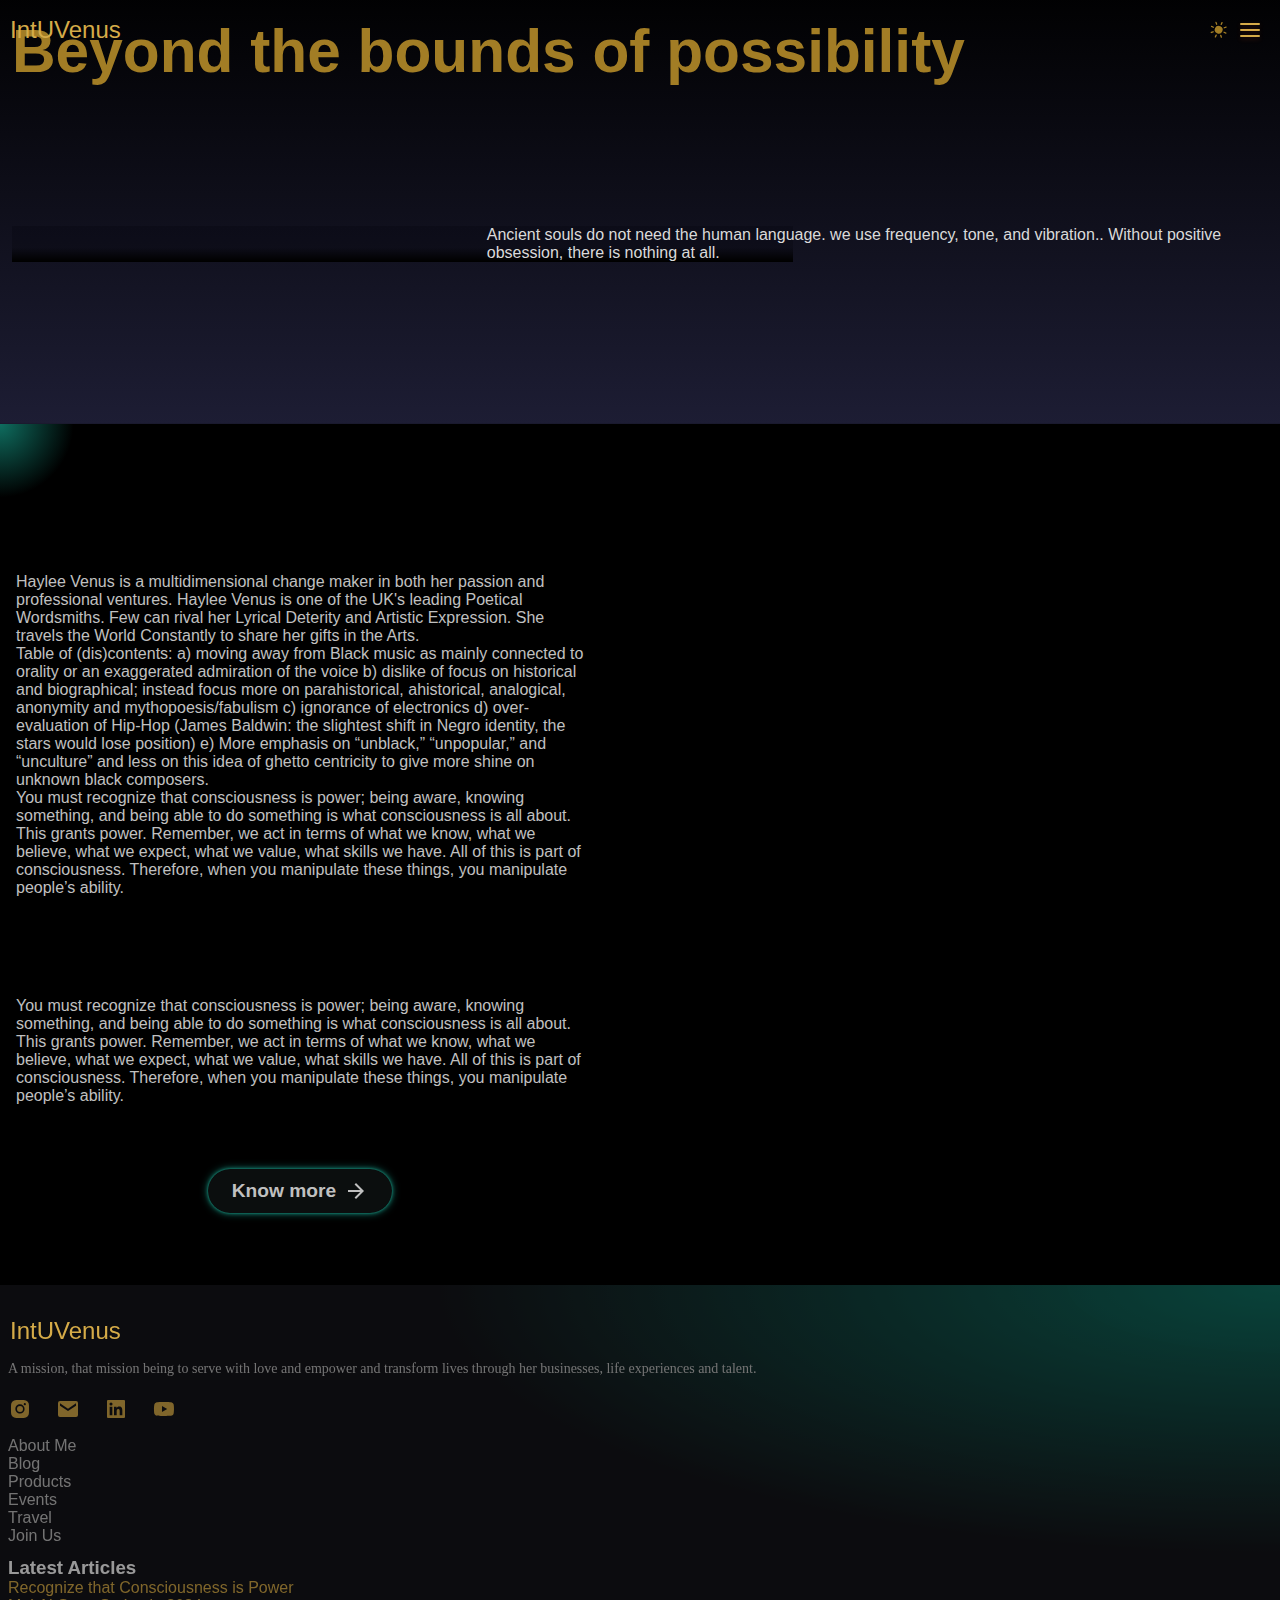
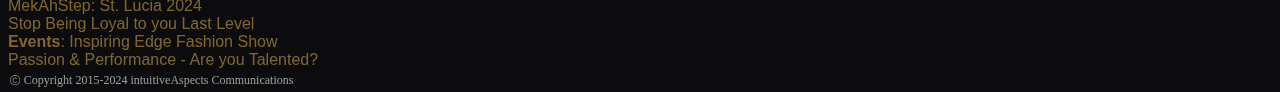
==== commit 736c4b6d: "Update index.html" ====
--- a/index.html
+++ b/index.html
@@ -16,47 +16,47 @@
     <script src="script.js" defer></script>
   </head>
   <body>
-<ul class="mbl--list-items">
-  <li class="item"><a href="#">Home</a></li>
-  <li class="item">
-    <a href="#">About Me</a>
-  </li>
-  <li class="item">
-    <a href="#">Blog</a>
-  </li>
-  <li class="item">
-    <a href="#">Products</a>
-  </li>
-  <li class="item">
-    <a href="#">Events</a>
-  </li>
-  <li class="item">
-    <a href="#">Travel</a>
-  </li>
-  <li class="item">
-    <a href="#">Join Us</a>
-  </li>
-</ul>
-<header>
-  <nav>
-    <div class="logo">
-<!--       <img src="https://ik.imagekit.io/ghow2otb3rc/Projects/Current/DWP/sound-of-mind-still_sm_DSa1-eB4-_1__MiSgZdA9p.png" alt="" width="40" height="40"> https://globalwomanmagazine.com/changing-the-world-through-creativity/ -->
-      <span class="logo-text">IntUVenus</span>
-    </div>
-    <button aria-pressed="false">
-      <svg fill="hsl(42, 62.5%, 39.2%)" xmlns="http://www.w3.org/2000/svg" viewBox="0 0 24 24" class="size-6">
-      <path d="M12 2.25a.75.75 0 0 1 .75.75v2.25a.75.75 0 0 1-1.5 0V3a.75.75 0 0 1 .75-.75ZM7.5 12a4.5 4.5 0 1 1 9 0 4.5 4.5 0 0 1-9 0ZM18.894 6.166a.75.75 0 0 0-1.06-1.06l-1.591 1.59a.75.75 0 1 0 1.06 1.061l1.591-1.59ZM21.75 12a.75.75 0 0 1-.75.75h-2.25a.75.75 0 0 1 0-1.5H21a.75.75 0 0 1 .75.75ZM17.834 18.894a.75.75 0 0 0 1.06-1.06l-1.59-1.591a.75.75 0 1 0-1.061 1.06l1.59 1.591ZM12 18a.75.75 0 0 1 .75.75V21a.75.75 0 0 1-1.5 0v-2.25A.75.75 0 0 1 12 18ZM7.758 17.303a.75.75 0 0 0-1.061-1.06l-1.591 1.59a.75.75 0 0 0 1.06 1.061l1.591-1.59ZM6 12a.75.75 0 0 1-.75.75H3a.75.75 0 0 1 0-1.5h2.25A.75.75 0 0 1 6 12ZM6.697 7.757a.75.75 0 0 0 1.06-1.06l-1.59-1.591a.75.75 0 0 0-1.061 1.06l1.59 1.591Z" />
-      <path fill-rule="evenodd" d="M9.528 1.718a.75.75 0 0 1 .162.819A8.97 8.97 0 0 0 9 6a9 9 0 0 0 9 9 8.97 8.97 0 0 0 3.463-.69.75.75 0 0 1 .981.98 10.503 10.503 0 0 1-9.694 6.46c-5.799 0-10.5-4.7-10.5-10.5 0-4.368 2.667-8.112 6.46-9.694a.75.75 0 0 1 .818.162Z" clip-rule="evenodd" />
-    </svg>
-      <span class="sr-only">Toggle Theme</span>
-    </button>
-    <div class="menu-btn">
-      <div class="menu-btn__burger">
-
-      </div>
-    </div>
-  </nav>
-</header>
+    <ul class="mbl--list-items">
+      <li class="item"><a href="#">Home</a></li>
+      <li class="item">
+        <a href="../about">About Me</a>
+      </li>
+      <li class="item">
+        <a href="../blog">Blog</a>
+      </li>
+      <li class="item">
+        <a href="../products">Products</a>
+      </li>
+      <li class="item">
+        <a href="../events">Events</a>
+      </li>
+      <li class="item">
+        <a href="../travel">Travel</a>
+      </li>
+      <li class="item">
+        <a href="../join">Join Us</a>
+      </li>
+    </ul>
+    <header>
+      <nav>
+        <div class="logo">
+    <!--       <img src="https://ik.imagekit.io/ghow2otb3rc/Projects/Current/DWP/sound-of-mind-still_sm_DSa1-eB4-_1__MiSgZdA9p.png" alt="" width="40" height="40"> https://globalwomanmagazine.com/changing-the-world-through-creativity/ -->
+          <span class="logo-text">IntUVenus</span>
+        </div>
+        <button aria-pressed="false">
+          <svg fill="hsl(42, 62.5%, 39.2%)" xmlns="http://www.w3.org/2000/svg" viewBox="0 0 24 24" class="size-6">
+          <path d="M12 2.25a.75.75 0 0 1 .75.75v2.25a.75.75 0 0 1-1.5 0V3a.75.75 0 0 1 .75-.75ZM7.5 12a4.5 4.5 0 1 1 9 0 4.5 4.5 0 0 1-9 0ZM18.894 6.166a.75.75 0 0 0-1.06-1.06l-1.591 1.59a.75.75 0 1 0 1.06 1.061l1.591-1.59ZM21.75 12a.75.75 0 0 1-.75.75h-2.25a.75.75 0 0 1 0-1.5H21a.75.75 0 0 1 .75.75ZM17.834 18.894a.75.75 0 0 0 1.06-1.06l-1.59-1.591a.75.75 0 1 0-1.061 1.06l1.59 1.591ZM12 18a.75.75 0 0 1 .75.75V21a.75.75 0 0 1-1.5 0v-2.25A.75.75 0 0 1 12 18ZM7.758 17.303a.75.75 0 0 0-1.061-1.06l-1.591 1.59a.75.75 0 0 0 1.06 1.061l1.591-1.59ZM6 12a.75.75 0 0 1-.75.75H3a.75.75 0 0 1 0-1.5h2.25A.75.75 0 0 1 6 12ZM6.697 7.757a.75.75 0 0 0 1.06-1.06l-1.59-1.591a.75.75 0 0 0-1.061 1.06l1.59 1.591Z" />
+          <path fill-rule="evenodd" d="M9.528 1.718a.75.75 0 0 1 .162.819A8.97 8.97 0 0 0 9 6a9 9 0 0 0 9 9 8.97 8.97 0 0 0 3.463-.69.75.75 0 0 1 .981.98 10.503 10.503 0 0 1-9.694 6.46c-5.799 0-10.5-4.7-10.5-10.5 0-4.368 2.667-8.112 6.46-9.694a.75.75 0 0 1 .818.162Z" clip-rule="evenodd" />
+        </svg>
+          <span class="sr-only">Toggle Theme</span>
+        </button>
+        <div class="menu-btn">
+          <div class="menu-btn__burger">
+    
+          </div>
+        </div>
+      </nav>
+    </header>
     <section class="site--hero">
       <div class="container">
         <img src="https://ik.imagekit.io/ghow2otb3rc/Projects/SoM/Artists/47573fe2bf6f4169ba5316619df6dd2b_-J6-IPUrD.jpg" alt="" width="500">
--- a/style.css
+++ b/style.css
@@ -1,27 +1,22 @@
-@import url(https://fonts.googleapis.com/css?family=Lato);
-@import url('https://api.fonts.coollabs.io/css2?family=Jockey+One&display=swap');
-@import url('https://fonts.cdnfonts.com/css/sofia-pro');
-
-/*
 @import url('https://api.fonts.coollabs.io/css2?family=Jockey+One&display=swap');
 @import url(https://fonts.googleapis.com/css?family=Lato);
 @import url('https://fonts.cdnfonts.com/css/sofia-pro');
-*/
-
 
 * {
-  box-sizing: border-box;
   margin: 0;
   padding: 0;
 }
 
-*:focus {
-  outline: 0;
+*, 
+::before, 
+::after {
+  box-sizing: border-box;
 }
 
 :root {
   --glow-hue: 171;
-
+  view-transition-name: none;
+  
   /* Dark Variants */
   --color-pri-900: hsl(var(--glow-hue) 10% 5%);
   --color-pri-800: hsl(var(--glow-hue) 10% 10%);
@@ -77,21 +72,19 @@
   --clr-intu-gold-1: hsl(42, 62.5%, 39.2%);
   --clr-intu-green-1: hsl(42, 62.5%, 39.2%);
   --clr-intu-main-1: hsl(42, 62.5%, 39.2%);
-  --clr-intu-accent-1: hsl(42, 62.5%, 55.9%);	
-}
-
-html {
-  /*-webkit-tap-highlight-color: rgba(0, 0, 0, 0);*/
+  --clr-intu-accent-1: hsl(42, 62.5%, 55.9%);
 }
 
 body {
   background: var(--color-pri-800);
   font-family: 'Jockey One', sans-serif;
+  view-transition-name: body;
 /*   overflow-x: hidden; */
 }
+
 nav {
   position: relative;
-  z-index: 100;
+  z-index: 10;
   display: grid;
   grid-template-columns: repeat(2, 1fr);
   grid-template-rows: 50px;
@@ -198,39 +191,9 @@
   }
 }
 
-section {
-	background-color: #ffffff;
-	position: relative;
-	width: 100%;
-	z-index: 10;	
-}
-
-.margin-400 {
-	margin-bottom: 320px;
-}
-/*
-
-section img {
-	height: 100%;
-	left: 0;
-	object-fit: cover;
-	position: absolute;
-	top: 0;
-	width: 100%;
-}
-*/
-
-section h2 {
-	font-size: 4em;
-}
-
-section p {
-	font-size: 1.2em;
-	margin: 1rem 0;
-}
 
 .site--hero {
-  position: relative;
+  positition: relative;
   container-name: hero;
   container-type: inline-size;
   margin-top: -80px;
@@ -286,6 +249,13 @@
   display: block;
   object-fit: cover;
 }
+
+/* 
+.container .content {
+  position: absolute;
+  border: 1px solid #c0c0c0;
+}
+ */
 
 .content--wrap {
   position: absolute;
@@ -321,6 +291,10 @@
   /* transform: translateX(37px); */
 }
 
+.container .content > * {
+/*   border: 0.025rem solid firebrick;   */
+}
+
 .container .content h1 {
   color: #c0c0c0;
   color: hsl(0,0%,92%);
@@ -337,6 +311,14 @@
   width: 55ch;
   color: hsl(43.8, 0%, 85.4%);
 }
+
+/* 
+.container .content .meta--social-icon {
+  align-self: flex-end;
+  transform: translateX(-8px);
+}
+ */
+
 
 .link-wrap {
   position: relative;
@@ -450,6 +432,8 @@
   pointer-events: none;
 }
 
+
+
 @container main (max-width: 29.375rem) {
   .container .content {
     width: 100%;
@@ -628,6 +612,9 @@
   max-width: 100%;
   height: auto;
   display: block;
+/*   aspect-ratio: 16 / 9; */
+  object-fit: cover;
+  border-radius: 9px;
 /*   opacity: .6; */
 }
 
@@ -638,8 +625,8 @@
   left: 0;
   width: 100%;
   height: 100%;
-  background-color: rgba(0, 0, 0, .4);
-  background-image: linear-gradient( to top, #000 0%, hsla(244.9,100%,26.3%, .3) 60%);
+  background-color: rgba(0, 0, 0, .2);
+  background-image: linear-gradient( to top, #000 2%, hsla(244.9,100%,26.3%, .01) 40%);
 }
 /*   box-shadow: rgba(0, 0, 0, 0.25) 0px 30px 60px -12px inset, rgba(0, 0, 0, 0.3) 0px 18px 36px -18px inset; */
 
@@ -682,6 +669,15 @@
   margin-bottom: 2.5rem;
 }
 
+.main-text--wrap .bg-watermark-head {
+/*   text-align: center; */
+/*   margin-bottom: -1.75rem; */
+}
+
+.main-text--wrap .bg-watermark-head bg--wm-header {
+/*   margin-bottom: 2rem; */
+}
+
 .main-text--wrap .bg-watermark-head p {
   color: hsl(43.8, 0%, 17.9%);
 /*   color: hsla(107, 98%, 14%, .3); */
@@ -690,6 +686,318 @@
   line-height: 1;
   text-transform: uppercase;
   margin-bottom: .3rem;
+}
+
+.alt-hero {
+  position: relative;
+  width: 100%;
+  height: 80vh;
+  background-image: url('https://ik.imagekit.io/ghow2otb3rc/Projects/SoM/Artists/cbc029ab57a8495195bf6b4061e2cb2f_Qgk527FNL.jpg');
+/*   background-size: 150%; */
+/*   background-position: -400px -1700px; */
+  background-position: center;
+  background-repeat: no-repeat;
+/*   opacity: .7; */
+}
+
+.alt-hero::after {
+  position: absolute;
+  content: '';
+  top: 0;
+  left: 0;
+  width: 100%;
+  height: 100%;
+  background-image: linear-gradient( to top, #000 1%, hsla(244.9,100%,26.3%, .3) 80%);
+}
+
+footer {
+  position: relative;
+/*   padding-top: 4rem; */
+/*   border: 1px solid #c0c0c0; */
+}
+
+.footer--container {
+  position: relative;
+/*   height: 55vh; */
+/*   opacity: .6; */
+background-color:hsla(0,4%,9%,1);
+/* background-image:
+radial-gradient(at 45% 35%, hsla(117,50%,24%,1) 0px, transparent 50%),
+radial-gradient(at 71% 58%, hsla(41,62%,55%,1) 0px, transparent 50%); */
+  background: radial-gradient(
+    ellipse at right top,
+    #107667ed 0%,
+    #151419 47%,
+    #151419 100%
+  );
+  padding-top: 1rem;
+/*   border: 1px solid #c0c0c0; */
+}
+
+.footer--container::after {
+  content: '';
+  position: absolute;
+  top: 0;
+  left: 0;
+  width: 100%;
+  height: 100%;
+  background: rgba(0, 0, 0, .4);
+}
+
+.footer-content {
+  display: grid;
+  grid-template-columns: repeat(auto-fit, minmax(30rem, 1fr));
+  grid-template-columns: 40% repeat(2, 1fr);
+  grid-template-columns: 1fr;
+  gap: 12px;
+  padding: 0 .5rem;
+}
+
+.meta--content {
+  position: relative;
+  grid-column: 1 / -1;
+/*   border: 1px solid firebrick; */
+  width: 100%;
+}
+
+.meta--content p {
+  font-family: 'Sofia Pro';
+  font-size: .875rem;
+  line-height: 1.1;
+  color: hsl(43.8, 0%, 75.3%);
+  color: #fff;
+  margin-bottom: 1.3rem;
+}
+
+.meta--content-icons {
+  display: flex;
+/*   justify-content: center; */
+  gap: 1.5rem;
+}
+
+.footer-content p {
+  color: hsl(43.8, 0%, 75.3%);
+}
+
+.footer-content ul {
+  list-style-type: none;
+}
+
+.footer-content ul:nth-of-type(1) {
+  position: relative;
+  width: 100%;
+  
+  align-self: end;
+  justify-self: end;
+}
+
+.footer-content ul li {
+  color: var(--clr-intu-accent-1);
+}
+
+.footer-content ul li a {
+  text-decoration: none;
+  color: inherit;
+}
+
+.link--content {
+  position: relative;
+  display: flex;
+  gap: 2.6rem;
+  gap: 1.6rem;
+/*   border: 1px solid firebrick; */
+/*   grid-row: 2; */
+  align-self: center;
+}
+
+.link--content ul li a {
+  text-decoration: none;
+  color: hsl(43.8, 0%, 75.3%);
+  transition: color 300ms ease-in-out;
+}
+
+.link--content ul li a:hover {
+  color: hsl(42, 62.5%, 55.9%);
+}
+
+footer .dev--copyright {
+  display: flex;
+  align-items: center;
+  gap: .25rem;
+  font-family: 'Sofia Pro';
+  font-size: .75rem;
+  padding: .25rem .6rem;
+}
+
+/* Mobile Device Menu Setting */
+
+.mbl--list-items {
+  position: fixed;
+  top: 0;
+  display: flex;
+  flex-direction: column;
+  gap: 5px;
+  list-style-type: none;
+  width: 100%;
+  height: 100%;
+  padding: 25% 0;
+  align-items: center;
+  z-index: 5;
+  transform: translateX(100%);
+/*   background-color: hsla(222, 23%, 20%, 4); */
+}
+
+.mbl--list-items li {
+  text-align: left;
+  font-size: clamp(.85rem, (1.2rem + 2vw), 3.5rem);
+  line-height: 1;
+  color: hsl(43.8, 0%, 85.4%);
+ }
+
+.mbl--list-items li a {
+  text-decoration: none;
+  color: inherit;
+  color: currentColor;
+  transition: color .3s ease-in-out;
+}
+
+.mbl--list-items li a:hover {
+  color: var(--clr-intu-gold-1);  
+}
+
+.mbl--list-items.showing {
+  animation: menuSliderAction 300ms linear forwards;
+/*   transform: translateX(0);   */
+}
+
+.mlb--list-items > * {
+  z-index: 1;
+}
+
+.mbl--list-items::after {
+  position: absolute;
+  content: '';
+  top: 0;
+  left: 0;
+  width: 100%;
+  height: 100%;
+  display: block;
+  background-color: rgba(40, 47, 64, .9);
+  background-color: hsla(113, 61%, 16%, .9);
+  background-color: hsla(222, 23%, 20%, .9);
+  z-index: -1;
+}
+
+
+@keyframes menuSliderAction {
+  to {
+    transform: translateX(0);
+    opacity: 1;
+  }
+}
+
+
+/* 
+@container grid-content (min-width: 30rem) {
+  .creatives .content {
+    grid-template-columms: 1fr;
+  }
+  .creatives .content p {
+    grid-column: 1 / -1;
+    grid-row: 2;
+  }
+}
+ */
+@media (max-width: 470px) {
+  .container img {
+    object-fit: cover;
+    object-position: center;
+    transform: translateX(-80px);
+  }
+  .container::after {
+    background-image: linear-gradient(to top, #000 25%, transparent 80%);  
+  }
+}
+
+@media (max-width: 768px) {
+  .container .list-items {
+    display: none;
+  }
+/*   .container .content h1 {
+    text-align: center;
+    border: 1px solid white;
+  }
+  .container .content .meta--social-icon {
+    align-self: center;
+  }   */
+}
+
+/* Google chrome */
+@-webkit-keyframes svg-text-anim {
+  40% {
+    stroke-dashoffset: 0;
+    fill: transparent;
+  }
+  60% {
+    stroke-dashoffset: 0;
+    fill: #c0c0c0;
+  }
+  100% {
+    stroke-dashoffset: 0;
+    fill: #c0c0c0;
+  }
+
+}
+/* Most browsers */
+@keyframes svg-text-anim {
+  40% {
+    stroke-dashoffset: 0;
+    fill: transparent;
+  }
+  60% {
+    stroke-dashoffset: 0;
+    fill: #c0c0c0;
+  }
+  100% {
+    stroke-dashoffset: 0;
+    fill: #c0c0c0;
+  }
+
+}
+@keyframes fadeInDown {
+  0% {
+    opacity: 0;
+    transform: translateY(-30px);
+  }
+  100% {
+    opacity: 1;
+    transform: translateY(0);
+  }
+}
+@keyframes fadeOutDown {
+  0% {
+    opacity: 1;
+    transform: translateY(0);
+  }
+  100% {
+    opacity: 0;
+    transform: translateY(30px);
+  }
+}
+
+@keyframes linkShowing {
+  0% {
+    opacity: 0;
+  }
+  100% {
+    opacity: 1;
+  }
+}
+
+@keyfrmaes tickerMoveUp {
+  to {
+    transform: translate(0, -30px);
+  }
 }
 
 .join-cta--wrap {
@@ -752,301 +1060,97 @@
   color: currentColor;
 }
 
-
-/* Mobile Device Menu Setting */
-
-.mbl--list-items {
-  position: fixed;
-  top: 0;
-  display: flex;
-  flex-direction: column;
-  gap: 5px;
-  list-style-type: none;
-  width: 100%;
-  height: 100%;
-  padding: 25% 0;
-  align-items: center;
-  z-index: 5;
-  transform: translateX(100%);
-/*   background-color: hsla(222, 23%, 20%, 4); */
-}
-
-.mbl--list-items li {
-  text-align: left;
-  font-size: clamp(.85rem, (1.2rem + 2vw), 3.5rem);
-  line-height: 1;
-  color: hsl(43.8, 0%, 85.4%);
- }
-
-.mbl--list-items li a {
-  text-decoration: none;
-  color: inherit;
-  color: currentColor;
-  transition: color .3s ease-in-out;
-}
-
-.mbl--list-items li a:hover {
-  color: var(--clr-intu-gold-1);  
-}
-
-.mbl--list-items.showing {
-  animation: menuSliderAction 300ms linear forwards;
-/*   transform: translateX(0);   */
-}
-
-.mlb--list-items > * {
-  z-index: 1;
-}
-
-.mbl--list-items::after {
+[data-theme=dark] {
+  color-scheme: dark only;
+}
+[data-theme=light],
+html {
+  color-scheme: dark only;
+}
+
+/*
+@media (prefers-color-scheme: dark) {
+  color-scheme: dark only;
+}
+*/
+
+@media (prefers-color-scheme: dark) {
+  color-scheme: dark only;
+}
+
+[aria-pressed=true] path:nth-of-type(1) {
+  display: none;
+}
+[aria-pressed=false] path:nth-of-type(2) {
+  display: none;
+}
+
+nav svg {
+  width: 40px;
   position: absolute;
-  content: '';
-  top: 0;
-  left: 0;
-  width: 100%;
-  height: 100%;
-  display: block;
-  background-color: rgba(40, 47, 64, .9);
-  background-color: hsla(113, 61%, 16%, .9);
-  background-color: hsla(222, 23%, 20%, .9);
-  z-index: -1;
-}
-
-
-footer {
-	bottom: 0;
-	color: #666666;
-	display: flex;
-	/*font-size: 5em;*/
-	/*height: 500px;*/
-	/*justify-content: center;*/
-	position: fixed;
-	width: 100%;
-	z-index: 1;
-  border: 1px solid firebrick;
-}
-.footer--container {
-  position: relative;
-/*   height: 55vh; */
-/*   opacity: .6; */
-background-color:hsla(0,4%,9%,1);
-/* background-image:
-radial-gradient(at 45% 35%, hsla(117,50%,24%,1) 0px, transparent 50%),
-radial-gradient(at 71% 58%, hsla(41,62%,55%,1) 0px, transparent 50%); */
-  background: radial-gradient(
-    ellipse at right top,
-    #107667ed 0%,
-    #151419 47%,
-    #151419 100%
-  );
-  padding-top: 2rem;
-/*   border: 1px solid #c0c0c0; */
-}
-
-.footer--container::after {
-  content: '';
+  right: 3px;
+  top: -1px;
+  height: 40px;
+  scale: 1.5 1.5;
+  transform-origin: 100% 100%;
+  rotate: 25deg;
+  fill: canvasText;
+  fill: hsl(42, 62.5%, 39.2%);
+  translate: 18% 16%;
+  margin-right: 16px;
+}
+.sr-only {
   position: absolute;
-  top: 0;
-  left: 0;
-  width: 100%;
-  height: 100%;
-  background: rgba(0, 0, 0, .4);
-}
-
-.footer-content {
+  width: 1px;
+  height: 1px;
+  padding: 0;
+  margin: -1px;
+  overflow: hidden;
+  clip: rect(0, 0, 0, 0);
+  white-space: nowrap;
+  border-width: 0;
+}
+
+[aria-pressed] {
+  position: absolute;
+  top: 1rem;
+  right: 3rem;
+  width: 28px;
+  aspect-ratio: 1;
+  padding: 0;
+  border: 0;
+  margin: 0;
   display: grid;
-  /*
-		grid-template-columns: repeat(auto-fit, minmax(30rem, 1fr));
-  grid-template-columns: 40% repeat(2, 1fr);
-		*/
-  grid-template-columns: 1fr;
-  gap: 12px;
-  padding: 0 .5rem;
-}
-
-.meta--content {
-  position: relative;
-  grid-column: 1 / -1;
+  place-items: center;
+  border-radius: 4px;
+  transition: background 0.2;
+  cursor: pointer;
+  background-color: color-mix(in lch, canvas, canvasText calc(var(--intent) * 15%));
 /*   border: 1px solid firebrick; */
-  width: 100%;
-}
-
-.meta--content p {
-  font-family: 'Sofia Pro';
-  font-size: .875rem;
-  line-height: 1.1;
-  /*color: hsl(43.8, 0%, 75.3%);*/
-  color: #fff;
-  margin-bottom: 1.3rem;
-}
-
-.meta--content-icons {
-  display: flex;
-/*   justify-content: center; */
-  gap: 1.5rem;
-}
-
-.footer-content p {
-  color: hsl(43.8, 0%, 75.3%);
-}
-
-.footer-content ul {
-  list-style-type: none;
-}
-
-.footer-content ul:nth-of-type(1) {
-  position: relative;
-  width: 100%;
-  
-  align-self: end;
-  justify-self: end;
-}
-
-.footer-content ul li {
-  color: var(--clr-intu-accent-1);
-}
-
-.footer-content ul li a {
-  text-decoration: none;
-  color: inherit;
-}
-
-.link--content {
-  position: relative;
-  display: flex;
-  gap: 2.6rem;
-  gap: 1.6rem;
-/*   border: 1px solid firebrick; */
-/*   grid-row: 2; */
-  align-self: center;
-}
-
-.link--content ul li a {
-  text-decoration: none;
-  color: hsl(43.8, 0%, 75.3%);
-  transition: color 300ms ease-in-out;
-}
-
-.link--content ul li a:hover {
-  color: hsl(42, 62.5%, 55.9%);
-}
-
-footer .dev--copyright {
-  display: flex;
-  align-items: center;
-  gap: .25rem;
-  font-family: 'Sofia Pro';
-  font-size: .75rem;
-  padding: .25rem .6rem;
-}
-
-@keyframes menuSliderAction {
-  to {
-    transform: translateX(0);
-    opacity: 1;
-  }
-}
-
-
-/* 
-@container grid-content (min-width: 30rem) {
-  .creatives .content {
-    grid-template-columms: 1fr;
-  }
-  .creatives .content p {
-    grid-column: 1 / -1;
-    grid-row: 2;
-  }
-}
- */
-@media (max-width: 470px) {
-  .container img {
-    object-fit: cover;
-    object-position: center;
-    transform: translateX(-80px);
-  }
-  .container::after {
-    background-image: linear-gradient(to top, #000 25%, transparent 80%);  
-  }
-}
-
-@media (max-width: 768px) {
-  .container .list-items {
-    display: none;
-  }
-/*   .container .content h1 {
-    text-align: center;
-    border: 1px solid white;
-  }
-  .container .content .meta--social-icon {
-    align-self: center;
-  }   */
-}
-
-/* Google chrome */
-@-webkit-keyframes svg-text-anim {
-  40% {
-    stroke-dashoffset: 0;
-    fill: transparent;
-  }
-  60% {
-    stroke-dashoffset: 0;
-    fill: #c0c0c0;
-  }
-  100% {
-    stroke-dashoffset: 0;
-    fill: #c0c0c0;
-  }
-
-}
-/* Most browsers */
-@keyframes svg-text-anim {
-  40% {
-    stroke-dashoffset: 0;
-    fill: transparent;
-  }
-  60% {
-    stroke-dashoffset: 0;
-    fill: #c0c0c0;
-  }
-  100% {
-    stroke-dashoffset: 0;
-    fill: #c0c0c0;
-  }
-
-}
-@keyframes fadeInDown {
-  0% {
-    opacity: 0;
-    transform: translateY(-30px);
-  }
-  100% {
-    opacity: 1;
-    transform: translateY(0);
-  }
-}
-@keyframes fadeOutDown {
-  0% {
-    opacity: 1;
-    transform: translateY(0);
-  }
-  100% {
-    opacity: 0;
-    transform: translateY(30px);
-  }
-}
-
-@keyframes linkShowing {
-  0% {
-    opacity: 0;
-  }
-  100% {
-    opacity: 1;
-  }
-}
-
-@keyframes tickerMoveUp {
-  to {
-    transform: translate(0, -30px);
-  }
-}
+}
+
+button svg {
+  width: 50%;
+}
+
+button:is(:focus-visible, :hover) {
+  --intent: 1;
+}
+
+main {
+  width: 600px;
+  max-width: calc(100% - 2rem);
+}
+
+
+.fixed img {
+	height: 100%;
+	width: 150%;
+	object-fit: cover;
+	z-index: -1;
+	position: absolute;
+	inset: 0;
+	left: 50%;
+	translate: -50% 0;
+	filter: brightness(0.5);
+}
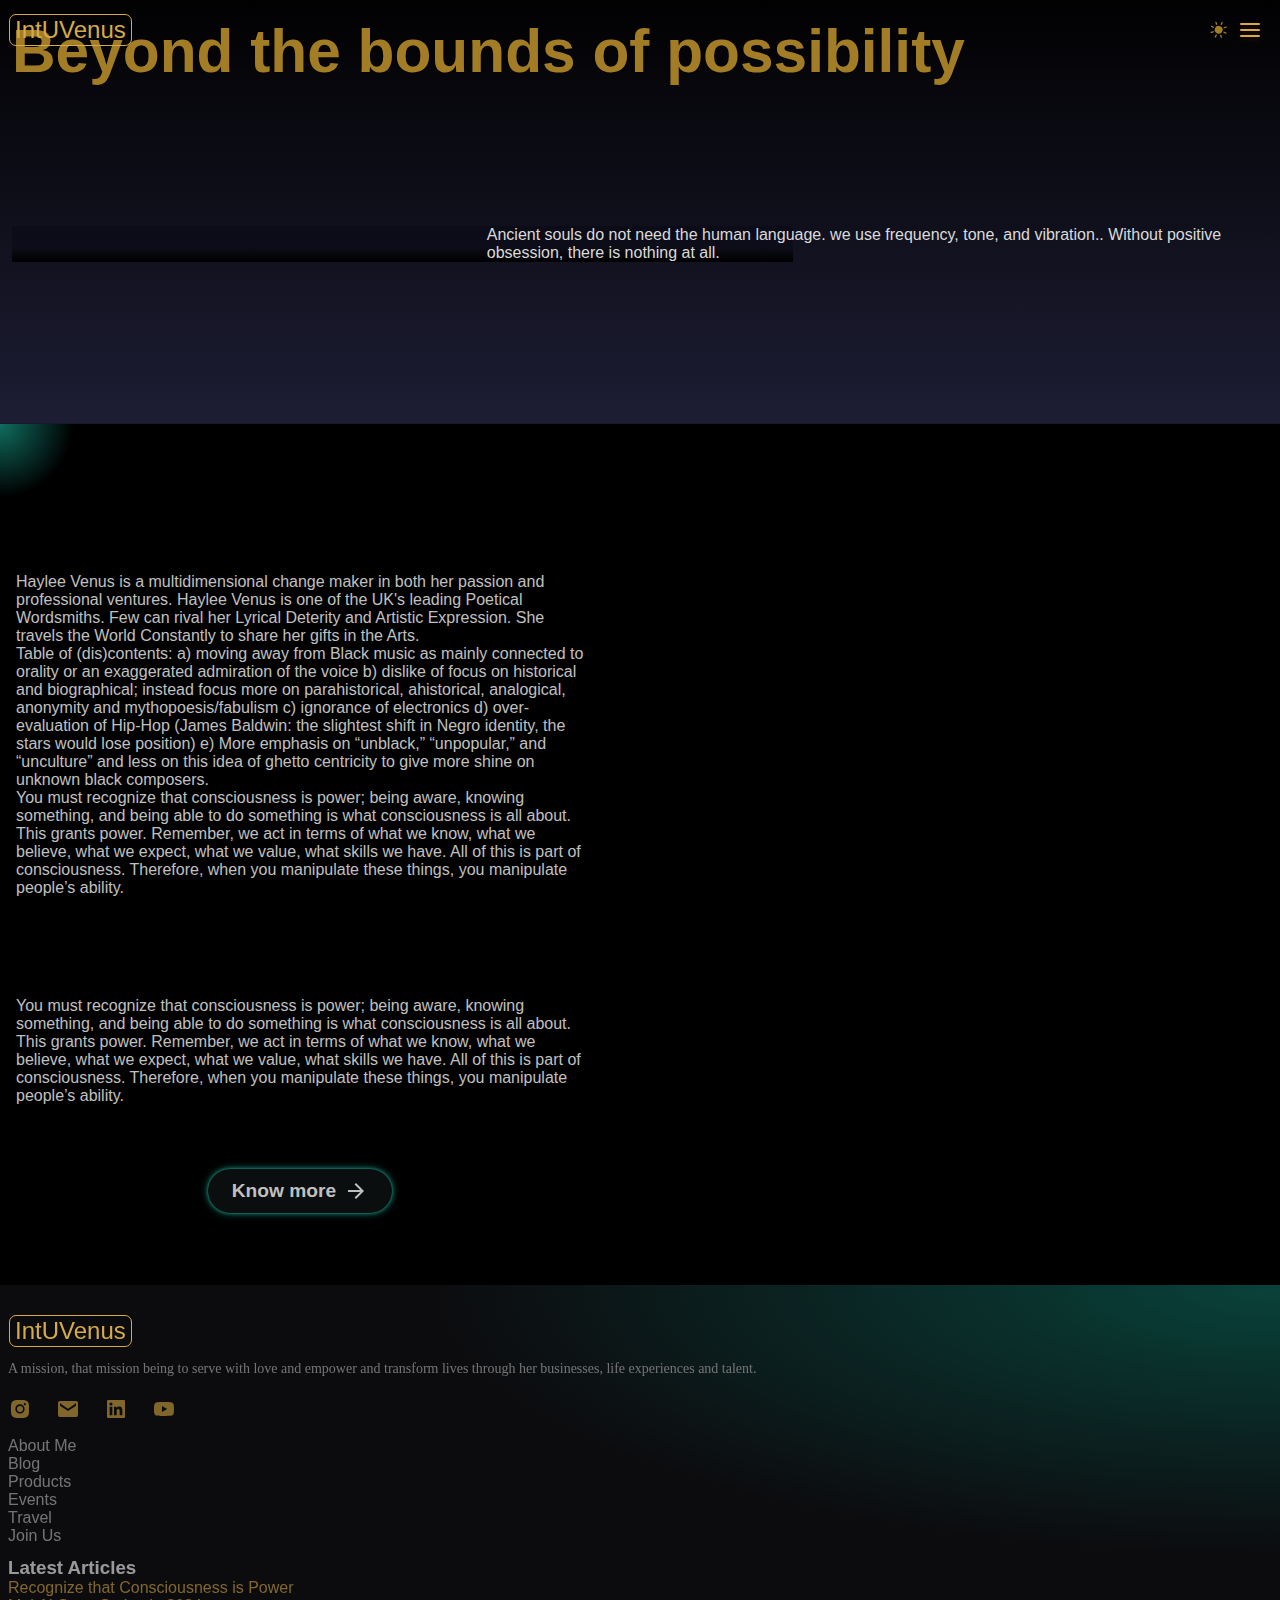
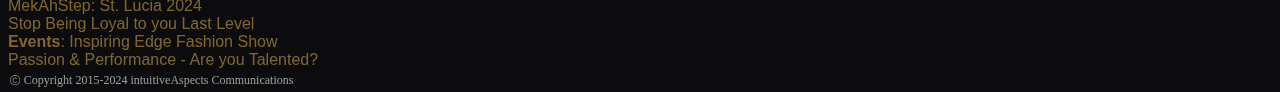
==== commit a45a0134: "Update index.html" ====
--- a/index.html
+++ b/index.html
@@ -118,7 +118,7 @@
                 <svg xmlns="http://www.w3.org/2000/svg" xml:space="preserve" viewBox="0 0 452.986 452.986" height="16"><path d="M404.344 0H48.642C21.894 0 0 21.873 0 48.664v355.681c0 26.726 21.894 48.642 48.642 48.642h355.702c26.726 0 48.642-21.916 48.642-48.642V48.664C452.986 21.873 431.07 0 404.344 0zM148.429 33.629h156.043v40.337H148.429V33.629zm262.473 372.743H42.041v-293.88h368.86v293.88z" style="fill:#c0c0c0"/><path d="M79.273 246.23h48.642v48.664H79.273zM79.273 323.26h48.642v48.642H79.273zM160.853 169.223h48.621v48.642h-48.621zM160.853 246.23h48.621v48.664h-48.621zM160.853 323.26h48.621v48.642h-48.621zM242.369 169.223h48.664v48.642h-48.664zM242.369 246.23h48.664v48.664h-48.664zM242.369 323.26h48.664v48.642h-48.664zM323.907 169.223h48.664v48.642h-48.664zM323.907 246.23h48.664v48.664h-48.664z" stylestyle="fill:#c0c0c0"/></svg>
                  
                   <span><strong>Events</strong>: Inspiring Edge Fashion Show</span>
-                  <a href="https://www.eventbrite.co.uk/e/inspriring-edge-fashion-showe-gala-tickets-1020524946587">Book Tickets</a> 
+                  <a  target="_blank" href="https://www.eventbrite.co.uk/e/inspriring-edge-fashion-showe-gala-tickets-1020524946587">Book Tickets</a> 
                </li>
                </ul>
             </div>
--- a/style.css
+++ b/style.css
@@ -96,6 +96,9 @@
 .logo {
   justify-self: left;
   margin-right: .75rem;
+  outline: 1px solid var(--clr-intu-accent-1);
+  padding: 1px 5px;
+  border-radius: 6px;
 }
 
 .logo-text {
@@ -328,10 +331,11 @@
   min-width: 315px;
   width: 100%;
   margin: 0 auto;
-  mask-image: linear-gradient(to bottom, transparent, #000);
-  -webkit-mask-image: linear-gradient(to bottom, transparent 46%, #000 65%);
+/*   mask-image: linear-gradient(to bottom, transparent, #000); */
+  mask-image: linear-gradient(to bottom, transparent 50%, #000 70%);
+  -webkit-mask-image: linear-gradient(to bottom, transparent 50%, #000 70%); /* 46% / 85% */
   order: 1;
-  transform: translateY(30px);
+  transform: translateY(25px);
   z-index: 999;
 }
 
@@ -345,6 +349,8 @@
   /*   align-items: flex-end; */
   /*   transform: translate(0, 30px); */
   /*     transform: translateY(-30px); */
+  border-bottom: 1px solid hsla(132, 100%, 18%, .6);
+  /* border-bottom: 1px solid var(--color-shadow-enhance); */
 }
 
 .link-wrap ul li {
@@ -357,11 +363,11 @@
   list-style: none;
   line-height: 1;
   height: 30px;
-  padding: 5px 0;
+  padding: 10px 0;
   text-align: left;
 /*   flex: 1 1 100%; */
 /*   border: 0.025rem solid firebrick;   */
-  /*margin-bottom: .3rem;*/
+  margin-bottom: .3rem
 /*   
   
   mask-image: linear-gradient(
@@ -383,7 +389,7 @@
 
 .link-wrap ul li:nth-last-child(-n+1) {
   margin-bottom: .15rem;
-  border-bottom: 1px solid hsla(132, 100%, 18%, .4);  
+  /* border-bottom: 1px solid hsla(132, 100%, 18%, .6); */
 /*   border: 0.025rem solid firebrick;   */
 }
 
@@ -396,7 +402,7 @@
   display: inline-block;
   margin-inline: 6px auto;
   font-family: 'Lato';
-  font-size: 12px;
+  font-size: 0.85rem;
 /*   font-size: .9rem; */
 }
 .link-wrap ul li a {
@@ -407,6 +413,7 @@
 /*   flex: 0 0 120px; */
   background-color: transparent;
   border: 1px solid #c0c0c0;
+  border: 2px solid #fff;
   border-radius: 50px;    
   color: inherit;
   text-decoration: none;
@@ -415,7 +422,7 @@
   font-size: .65rem;
 /*   font-size: .85rem; */
   margin-left: .5rem;
-  padding: 4px 12px;
+  padding: 8px 12px;
   transition: all .5s ease-in-out;
 }
 
@@ -448,6 +455,7 @@
     font-size: 1rem;
     line-height: 1.2;
     margin-bottom: 6rem;
+/*     margin-bottom: 5rem; */
     align-self: center;
     order: 1;
     padding: .5rem 1rem 0;
@@ -1002,6 +1010,7 @@
 
 .join-cta--wrap {
   display: grid;
+  width: 100%;
   place-items: center;
   padding-block: 1.5rem;
 /*   margin-top: 2.5rem; */
